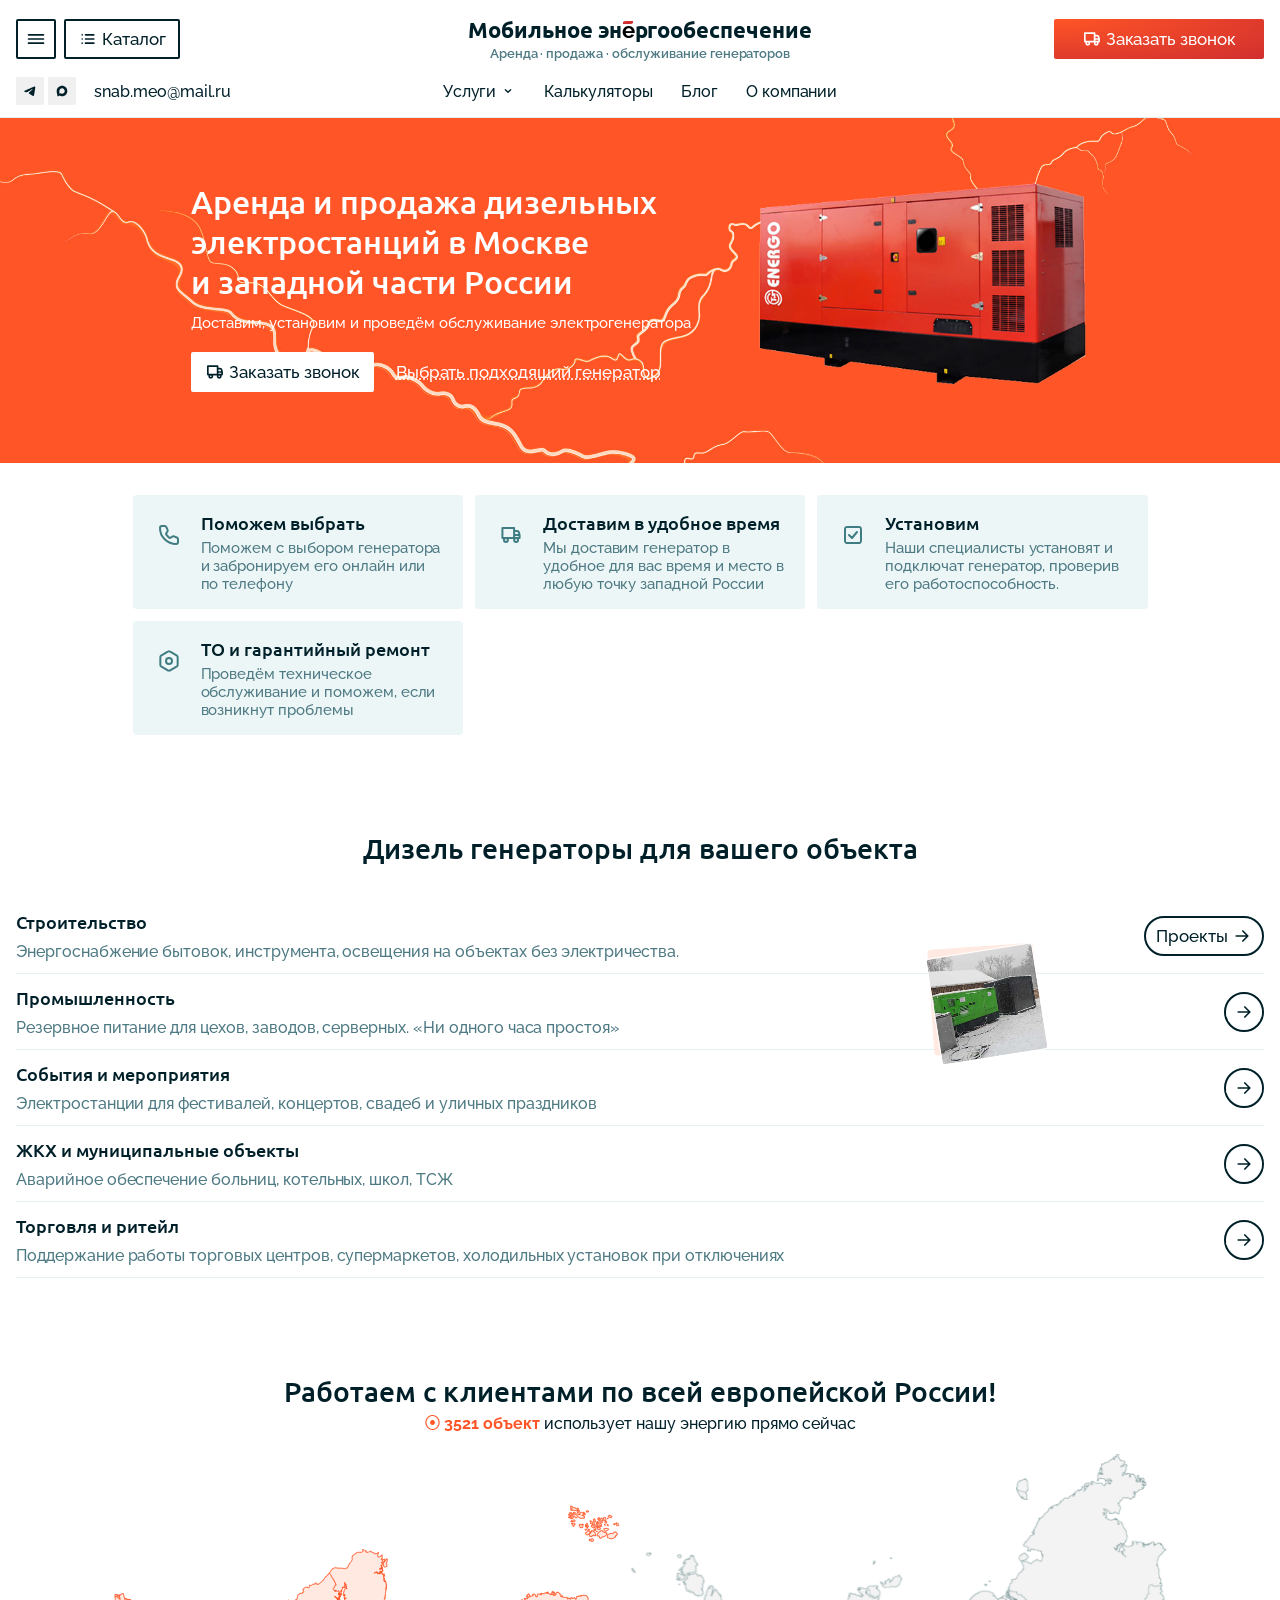
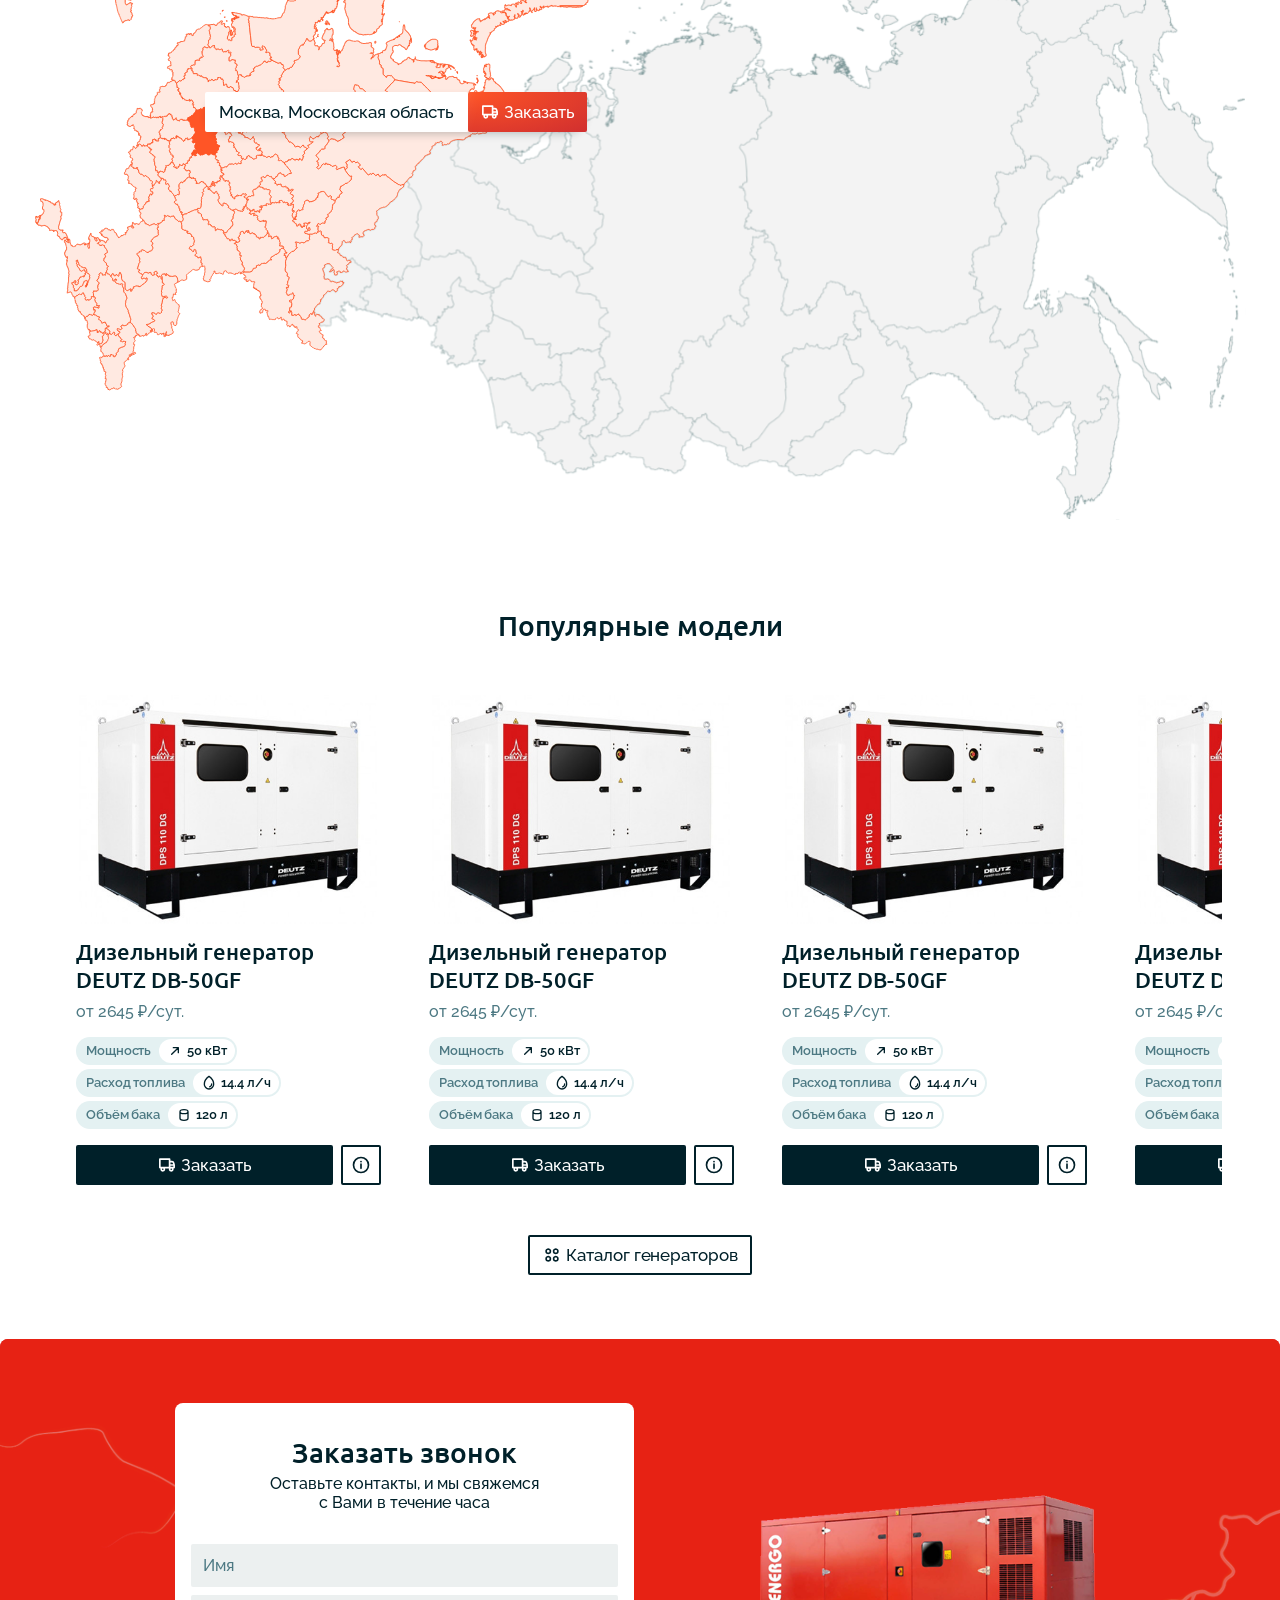
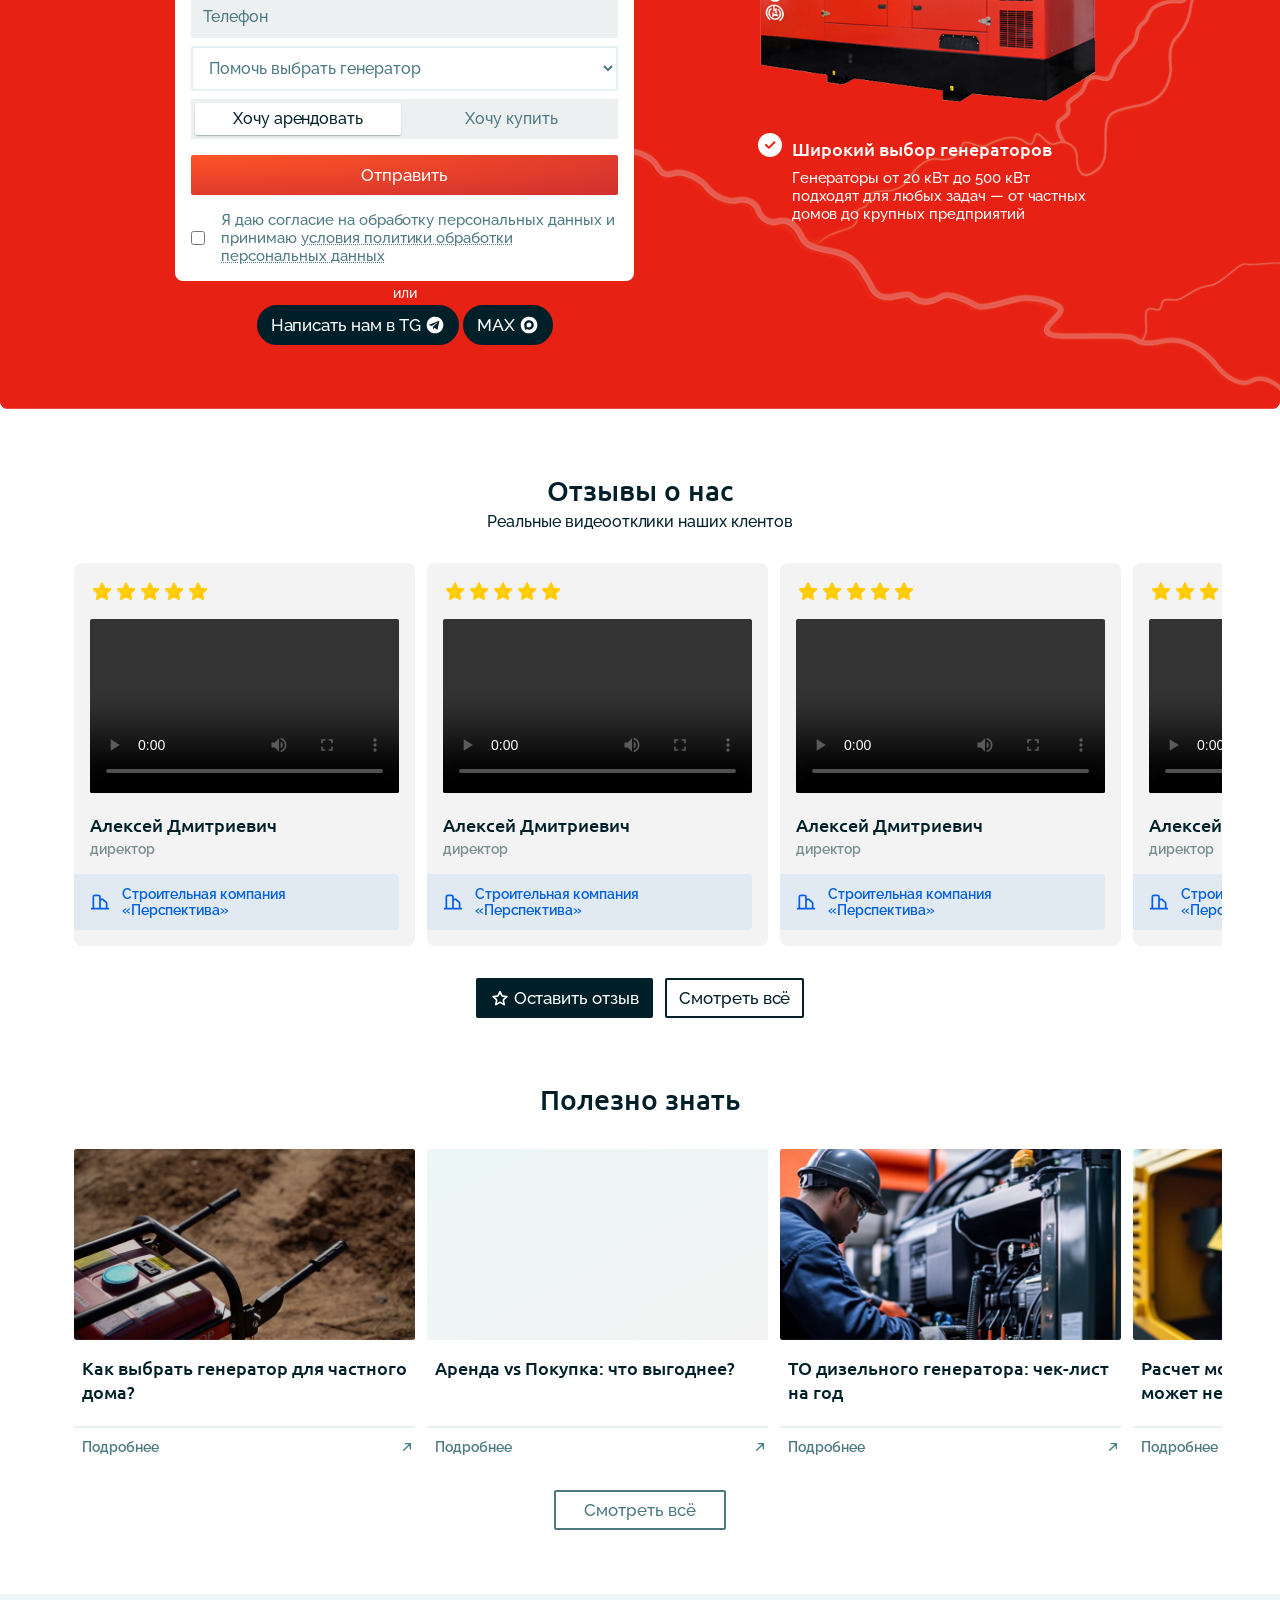
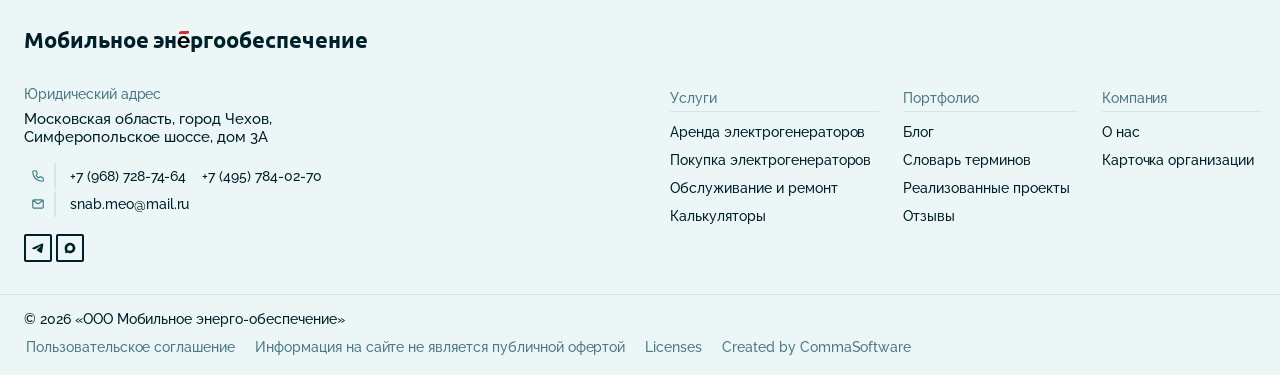
==== layout/index.html @ faaaee7b "Add: добавил блок предпросмотра блога" ====
<!doctype html>
<html lang="en">
  <head>
    <meta charset="UTF-8" />
    <meta name="viewport" content="width=device-width, initial-scale=1.0" />

    <link rel="stylesheet" href="assets/css/normalize.css" />
    <link rel="stylesheet" href="assets/css/root.css" />
    <link rel="stylesheet" href="assets/css/ui.css" />
    <link rel="stylesheet" href="assets/css/fonts.css" />

    <link rel="stylesheet" href="assets/css/shared/button.css" />
    <link rel="stylesheet" href="assets/css/shared/input.css" />
    <link rel="stylesheet" href="assets/css/shared/select.css" />
    <link rel="stylesheet" href="assets/css/shared/checkbox.css" />
    <link rel="stylesheet" href="assets/css/shared/radio.css" />
    <link rel="stylesheet" href="assets/css/shared/icons.css" />
    <link rel="stylesheet" href="assets/css/shared/logo.css" />
    <link rel="stylesheet" href="assets/css/shared/span.css" />
    <link rel="stylesheet" href="assets/css/shared/heading.css" />
    <link rel="stylesheet" href="assets/css/shared/characteristic.css" />

    <link rel="stylesheet" href="assets/css/entities/content-wrapper.css" />
    <link rel="stylesheet" href="assets/css/entities/heading-block.css" />
    <link rel="stylesheet" href="assets/css/entities/product-card.css" />
    <link rel="stylesheet" href="assets/css/entities/blog-card.css" />
    <link rel="stylesheet" href="assets/css/entities/buttons-block.css" />

    <link rel="stylesheet" href="assets/css/widgets/header.css" />
    <link rel="stylesheet" href="assets/css/widgets/footer.css" />
    <link rel="stylesheet" href="assets/css/widgets/hello-banner.css" />
    <link rel="stylesheet" href="assets/css/widgets/advantages.css" />
    <link rel="stylesheet" href="assets/css/widgets/cases.css" />
    <link rel="stylesheet" href="assets/css/widgets/map.css" />
    <link rel="stylesheet" href="assets/css/widgets/catalog-preview.css" />
    <link rel="stylesheet" href="assets/css/widgets/target-banner.css" />
    <link rel="stylesheet" href="assets/css/widgets/reviews.css" />

    <title>Мобильное электрообеспечение</title>
  </head>
  <body>
    <header class="header">
      <div class="content-wrapper header__content-block">
        <div class="header__contacts">
          <div class="header-contacts__line">
            <a
              href="tel:+7 (495) 784-02-70"
              class="button is-style-transparent is-size-m"
              >+7 (495) 784-02-70</a
            >
            <a
              href="tel:+7 (968) 728-74-64"
              class="button is-style-transparent is-size-m"
              >+7 (968) 728-74-64</a
            >
          </div>
          <span class="span is-size-xs is-hilight">8:00-19:00 МСК</span>
        </div>
        <div class="header__logo">
          <a href="#!" class="logo-full">
            <span class="logo-full__name"
              >Мобильное эн<mark>е</mark>ргообеспечение</span
            >
            <span class="logo-full__description"
              >Аренда · продажа · обслуживание генераторов</span
            >
          </a>
        </div>
        <div class="header__actions">
          <div
            class="header__menu-button button is-aspect-ratio-1b1 is-style-bordered"
          >
            <span class="icon" data-type="hamburger"></span>
          </div>
          <a href="#!" class="button is-style-bordered header__catalog-button">
            <span class="icon" data-type="list-unordered"></span>
            Каталог
          </a>
          <a
            href="#!"
            class="button is-style-accent is-wide header__target-button"
          >
            <span class="icon" data-type="truck"></span>
            Заказать звонок
          </a>
        </div>
        <div class="header__social">
          <a
            href="#!"
            target="_blank"
            class="button is-style-secondary is-size-m is-aspect-ratio-1b1"
            ><span class="icon" data-type="telegramm"></span
          ></a>
          <a
            href="#!"
            target="_blank"
            class="button is-style-secondary is-size-m is-aspect-ratio-1b1"
            ><span class="icon" data-type="max"></span
          ></a>
          <a
            href="mailto:snab.meo@mail.ru"
            class="button is-style-transparent is-size-m"
            >snab.meo@mail.ru</a
          >
        </div>
        <nav class="header__nav">
          <ul>
            <li>
              <a href="#!">Услуги</a>
              <ul>
                <li><a href="#!">Аренда электрогенераторов</a></li>
                <li><a href="#!">Покупка электрогенераторов</a></li>
                <li><a href="#!">Обслуживание и ремонт</a></li>
              </ul>
            </li>
            <li><a href="#!">Калькуляторы</a></li>
            <li><a href="#!">Блог</a></li>
            <li><a href="#!">О компании</a></li>
          </ul>
        </nav>
      </div>
    </header>
    <section id="hello-banner" class="hello-banner">
      <div class="content-wrapper">
        <div class="hello-banner__description">
          <h2 class="heading is-size-h1 is-white">
            Аренда и продажа дизельных электростанций в Москве <br />и западной
            части России
          </h2>
          <p class="span is-size-s">
            Доставим, установим и проведём обслуживание электрогенератора
          </p>
          <div class="hello-banner-description__actions">
            <a href="#!" class="button is-style-primary is-size-l"
              ><span class="icon" data-type="truck"></span>Заказать звонок</a
            >
            <a href="#!" class="button is-style-transparent is-size-l"
              >Выбрать подходящий генератор</a
            >
          </div>
        </div>
        <img
          class="hello-banner__cover"
          src="assets/images/examples/generator-1.png"
          alt="Генератор"
        />
      </div>
    </section>
    <section id="advantages" class="advantages">
      <div class="content-wrapper">
        <div class="advantages__item">
          <div class="advantages-item__cover">
            <span class="icon is-color-hilight" data-type="phone"></span>
          </div>
          <div class="advantages-item__description">
            <h3 class="heading is-size-h4">Поможем выбрать</h3>
            <p class="span is-size-s is-hilight">
              Поможем с выбором генератора и забронируем его онлайн или по
              телефону
            </p>
          </div>
        </div>
        <div class="advantages__item">
          <div class="advantages-item__cover">
            <span class="icon is-color-hilight" data-type="truck"></span>
          </div>
          <div class="advantages-item__description">
            <h3 class="heading is-size-h4">Доставим в удобное время</h3>
            <p class="span is-size-s is-hilight">
              Мы доставим генератор в удобное для вас время и место в любую
              точку западной России
            </p>
          </div>
        </div>
        <div class="advantages__item">
          <div class="advantages-item__cover">
            <span
              class="icon is-color-hilight"
              data-type="checkbox-checked"
            ></span>
          </div>
          <div class="advantages-item__description">
            <h3 class="heading is-size-h4">Установим</h3>
            <p class="span is-size-s is-hilight">
              Наши специалисты установят и подключат генератор, проверив его
              работоспособность.
            </p>
          </div>
        </div>
        <div class="advantages__item">
          <div class="advantages-item__cover">
            <span class="icon is-color-hilight" data-type="cog"></span>
          </div>
          <div class="advantages-item__description">
            <h3 class="heading is-size-h4">ТО и гарантийный ремонт</h3>
            <p class="span is-size-s is-hilight">
              Проведём техническое обслуживание и поможем, если возникнут
              проблемы
            </p>
          </div>
        </div>
      </div>
    </section>
    <section id="cases" class="cases">
      <div class="content-wrapper">
        <div class="heading-block">
          <h2 class="heading is-size-h2">
            Дизель генераторы для вашего объекта
          </h2>
        </div>
        <div
          class="cases-block"
          data-image="assets/images/examples/example-case.png"
        >
          <img
            class="cases-block__cover"
            src="assets/images/examples/example-case.png"
            alt="Кейсы и портфолио"
          />
          <a href="#!" class="cases-block__item">
            <h3 class="cases-block-item__heading heading is-size-h4">
              Строительство
            </h3>
            <p class="cases-block-item__description span is-hilight">
              Энергоснабжение бытовок, инструмента, освещения на объектах без
              электричества.
            </p>
            <div class="cases-block-item__action">
              <div class="button is-size-l is-style-bordered is-rounded">
                Проекты<span class="icon" data-type="arrow-right-md"></span>
              </div>
            </div>
          </a>
          <a href="#!" class="cases-block__item">
            <h3 class="cases-block-item__heading heading is-size-h4">
              Промышленность
            </h3>
            <p class="cases-block-item__description span is-hilight">
              Резервное питание для цехов, заводов, серверных. «Ни одного часа
              простоя»
            </p>
            <div class="cases-block-item__action">
              <div class="button is-size-l is-style-bordered is-rounded">
                Проекты<span class="icon" data-type="arrow-right-md"></span>
              </div>
            </div>
          </a>
          <a href="#!" class="cases-block__item">
            <h3 class="cases-block-item__heading heading is-size-h4">
              События и мероприятия
            </h3>
            <p class="cases-block-item__description span is-hilight">
              Электростанции для фестивалей, концертов, свадеб и уличных
              праздников
            </p>
            <div class="cases-block-item__action">
              <div class="button is-size-l is-style-bordered is-rounded">
                Проекты<span class="icon" data-type="arrow-right-md"></span>
              </div>
            </div>
          </a>
          <a href="#!" class="cases-block__item">
            <h3 class="cases-block-item__heading heading is-size-h4">
              ЖКХ и муниципальные объекты
            </h3>
            <p class="cases-block-item__description span is-hilight">
              Аварийное обеспечение больниц, котельных, школ, ТСЖ
            </p>
            <div class="cases-block-item__action">
              <div class="button is-size-l is-style-bordered is-rounded">
                Проекты<span class="icon" data-type="arrow-right-md"></span>
              </div>
            </div>
          </a>
          <a href="#!" class="cases-block__item">
            <h3 class="cases-block-item__heading heading is-size-h4">
              Торговля и ритейл
            </h3>
            <p class="cases-block-item__description span is-hilight">
              Поддержание работы торговых центров, супермаркетов, холодильных
              установок при отключениях
            </p>
            <div class="cases-block-item__action">
              <div class="button is-size-l is-style-bordered is-rounded">
                Проекты<span class="icon" data-type="arrow-right-md"></span>
              </div>
            </div>
          </a>
        </div>
      </div>
    </section>
    <section id="map_block" class="map-block">
      <div class="content-wrapper">
        <div class="heading-block">
          <h2 class="heading is-size-h2">
            Работаем с клиентами по всей европейской России!
          </h2>
          <span class="span is-size-m"
            ><mark class="map-block__heading-mark">3521 объект</mark> использует
            нашу энергию прямо сейчас</span
          >
        </div>
        <div class="map">
          <svg
            class="map-svg"
            viewBox="0 0 3000 1700"
            fill="none"
            xmlns="http://www.w3.org/2000/svg"
            xmlns:xlink="http://www.w3.org/1999/xlink"
          >
            <rect
              x="715.431"
              y="50.5293"
              width="2239"
              height="1599"
              fill="url(#pattern0_595_3890)"
            />
            <path
              data-title="Республика Адыгея"
              d="M167.87 1046.2V1047.56L168.551 1048.24H169.232L169.913 1049.61V1053.01L170.594 1054.37V1056.42L171.275 1057.78L171.957 1058.46H173.319L174.681 1059.14L175.362 1060.5L177.405 1062.55V1063.91L176.724 1065.27V1067.31L177.405 1068V1070.04L176.724 1071.4V1072.08L176.043 1072.76V1074.13L175.362 1074.81L174.681 1076.17L174 1077.53L173.319 1079.57V1080.94L172.638 1082.3L170.594 1082.98L167.87 1089.11L170.594 1087.07L171.275 1084.34L172.638 1083.66V1084.34L171.957 1085.02L168.551 1091.83H167.87L166.508 1090.47V1088.43L167.87 1087.07L169.232 1086.38V1085.7L169.913 1084.34V1082.98L171.275 1080.26V1076.85L169.913 1075.49H169.232L168.551 1076.17H167.87L166.508 1076.85L165.827 1077.53H164.464L163.783 1078.21L163.102 1079.57V1081.62L161.74 1082.98L161.059 1085.02V1086.38L159.697 1088.43L159.016 1089.11L157.653 1089.79H155.61L154.248 1090.47L153.567 1091.15L152.886 1092.51L152.205 1093.88L150.842 1095.24L149.48 1097.96L148.799 1098.64H147.437L146.756 1100.01L146.075 1100.69H143.35L141.988 1101.37L140.626 1100.69H139.945V1095.24L138.583 1093.88L137.902 1092.51V1089.79L138.583 1089.11L137.902 1088.43V1087.07L136.539 1086.38L135.177 1085.02L133.815 1082.3L134.496 1080.26L135.177 1080.94L136.539 1081.62L137.22 1080.26V1079.57H138.583L139.945 1080.26L140.626 1079.57L139.945 1078.21L140.626 1077.53V1076.85L141.307 1075.49L141.988 1076.17H143.35L144.031 1076.85V1079.57L142.669 1082.3L141.988 1082.98L142.669 1084.34V1085.02L144.031 1085.7H146.756L147.437 1085.02L148.118 1083.66L149.48 1082.98L150.161 1082.3V1081.62L148.799 1080.26V1079.57L150.161 1078.21V1077.53H149.48L148.799 1076.85V1074.13H149.48L150.842 1073.44L151.524 1072.76L154.248 1067.31H154.929L156.291 1066.63L156.972 1067.31H157.653L158.335 1066.63V1065.95L159.016 1065.27H159.697L160.378 1065.95H161.059L162.421 1066.63H163.783V1065.95H163.102V1063.23H165.146L165.827 1061.87H166.508V1061.18L165.827 1060.5V1059.14L165.146 1058.46L165.827 1057.78L166.508 1058.46H167.189L167.87 1057.78V1057.1L166.508 1054.37H165.827L165.146 1053.69V1050.29H163.102L161.74 1050.97L161.059 1051.65L159.697 1052.33L158.335 1053.69H157.653L156.291 1053.01L155.61 1052.33H154.929L153.567 1051.65L152.886 1050.29V1048.92L151.524 1047.56V1046.88L150.842 1046.2L150.161 1044.84L149.48 1043.48L148.799 1042.79H148.118L146.756 1040.07V1037.35L145.394 1035.98V1033.94L146.075 1032.58V1031.22L145.394 1030.53L144.713 1029.85V1027.81L145.394 1027.13H146.075L146.756 1026.45H148.118V1029.85H148.799L150.161 1031.22V1033.26L150.842 1034.62V1035.98L151.524 1038.03L152.886 1038.71L156.291 1042.11L157.653 1042.79H158.335L162.421 1044.84H166.508L167.87 1045.52L167.87 1046.2Z"
              class="map__abled"
            />
            <path
              data-title="Костромская область"
              d="M699.76 759.41L692.268 766.221L694.311 769.627L692.268 771.67L691.587 773.032H690.906L689.543 775.756L690.224 777.8L691.587 777.119V778.481L690.224 779.162V781.205L689.543 783.248L688.862 784.611L688.181 786.654L686.819 787.335V786.654L685.457 785.973L684.776 785.292L684.095 783.93L682.732 782.567H682.051V784.611H680.689L680.008 786.654L677.284 785.973L676.605 784.611H672.519L671.156 787.335L669.113 785.973L668.432 784.611H667.07L665.027 783.248V782.567L662.302 783.248L660.94 783.93L660.259 785.973L658.897 786.654L657.534 785.973L655.491 785.292V787.335H653.448L652.767 789.378L651.405 790.06V790.741H650.042L649.361 790.06L647.318 790.741L645.956 792.103V793.465L643.231 792.103L642.55 790.741H641.188L639.826 789.378L638.466 788.016L637.104 786.654L636.423 787.335L635.742 786.654H634.38L633.018 788.016H631.656L630.293 786.654L630.974 785.973V784.611L631.656 782.567V781.205L630.293 780.524L629.612 779.843V778.481L628.931 777.119L629.612 776.437L628.25 774.394L626.888 773.713H626.207L624.163 771.67H622.801L621.439 773.713L619.396 775.756L618.715 777.119H618.034L617.352 777.8L616.671 777.119L615.99 779.162L613.947 778.481L612.585 780.524H611.904L609.86 777.8H606.455L603.73 779.843H601.69L599.647 777.8H598.284L596.241 776.437L594.879 777.119L593.517 775.075H592.836L590.111 770.989L591.473 769.626V766.221L590.111 765.54L589.43 764.178L587.387 763.497H584.662L583.3 764.178L588.068 758.729L588.749 758.048H587.387L585.344 758.729L584.662 760.091L583.3 762.134L581.257 762.815H579.895L577.851 760.772L577.17 759.41V756.004H579.895L580.576 755.323V753.961L581.938 753.28L583.3 751.918L584.662 751.237L583.981 748.512L581.938 749.193L580.576 748.512L579.214 747.15V745.788L577.17 745.107L575.808 745.788L573.765 744.426V743.064L572.403 742.383V739.658L571.721 738.296L573.084 736.934L571.721 734.209L570.359 732.166V730.123H569.678L566.954 734.209L564.913 736.253L562.87 736.934L561.508 735.571L560.146 734.89L558.102 733.528L555.378 732.166V730.804L554.016 732.166H551.972L551.291 730.804L549.929 732.166V728.76L547.205 727.398V726.036L545.842 726.717L545.161 725.355L544.48 724.674H543.118L542.437 723.993L543.118 723.312V721.268L544.48 720.587V719.225L545.161 719.906L547.205 717.182L548.567 717.863L549.929 715.82L551.291 717.182L552.654 715.82V717.182L554.016 716.501V718.544L555.378 717.863L556.059 715.82L556.74 714.457L558.102 713.776L560.827 713.095L562.189 711.052L562.87 709.009L566.957 710.371L568.319 709.009L569 707.646L569.681 706.965L571.724 707.646H573.768L575.13 705.603L576.492 706.284H578.535V705.603H580.579L581.941 706.965H584.665V704.922L585.346 702.879L586.708 701.516L587.39 700.154V698.111H588.752V698.792H589.433V697.43L590.114 698.111L591.476 697.43H592.838L593.52 698.792L596.925 697.43L597.606 694.024H598.968L600.328 693.343V694.706L602.371 692.662L601.69 691.981L602.371 691.3L603.733 690.619L604.414 691.3L605.095 690.619H606.458L605.095 693.343L607.139 692.662L607.82 693.343H609.863L611.225 694.024H611.906L613.95 694.705L615.312 696.068L615.993 697.43V698.111H616.674L617.355 698.792V698.111H618.717L618.036 698.792L619.399 699.473L620.761 698.111L623.485 696.749L622.804 695.387V693.343H623.485L628.934 690.619V691.981L629.615 692.662V693.343L628.253 694.024L626.891 698.111V698.792H628.934L630.296 700.154L632.339 701.516L631.658 703.56L630.296 704.922L630.977 706.284L629.615 709.69L630.977 710.371L632.339 709.009V710.371L635.064 711.733L635.745 711.052L637.785 711.733L637.104 714.457H638.467L637.785 715.82H638.467L639.829 714.457H640.51L641.191 715.138L643.234 715.82L641.872 717.182L641.191 718.544H639.829V719.906L641.872 720.587L642.553 719.225L645.959 720.587V721.268L644.596 722.631L645.959 723.993L646.64 726.036L648.002 727.398L649.364 728.079L648.002 729.442L649.364 731.485L648.683 732.166L652.089 735.571L652.77 736.934L654.132 738.296L655.494 740.339L656.856 743.064L660.262 742.383L662.986 745.107H664.348L666.392 747.831L667.754 749.875L668.435 750.556H669.797V752.599L671.84 754.642L677.286 752.599L677.968 753.961L680.011 753.28L683.416 756.005L686.141 753.961L686.822 752.599L690.227 749.875L692.952 753.28L692.271 753.961L693.633 755.323L694.314 754.642L694.995 755.323L695.676 754.642L699.763 759.41H699.76Z"
              class="map__abled"
            />
            <path
              data-title="Республика Марий Эл"
              d="M660.94 863.65L659.578 866.374L660.259 867.737L661.621 869.099H662.983L665.027 869.78L666.389 870.461V871.823L667.07 872.504V873.867L666.389 874.548L665.708 876.591L664.346 877.272L663.665 877.953H662.983L663.665 879.315L665.027 880.678V882.04H665.708L667.07 883.402V884.764L666.389 885.445V886.807L665.708 887.489L664.346 888.17L662.983 889.532L661.621 890.213L660.94 891.575V892.256L661.621 893.619V894.981L660.94 895.662L660.259 894.981H658.897L658.216 894.3L657.535 894.981L656.172 895.662H654.81V894.3L655.491 893.619L654.129 894.3L653.448 893.619H652.086V891.575H654.129V889.532L653.448 888.851H652.767L651.405 888.17H650.724L649.361 888.851L648.68 889.532H647.999L647.318 888.851V888.17L646.637 887.489H644.594L643.913 888.17V888.851H643.232L642.55 888.17H641.869V887.489L641.188 886.126L640.507 885.445L639.829 884.083L638.467 883.402H635.742L635.061 884.083H633.018L632.337 886.126L634.38 886.807L635.061 888.17L633.699 888.851H632.337L631.656 889.532H630.974L630.293 888.851V888.17H628.931L628.25 888.851H626.888L625.526 889.532H624.845V888.17L624.164 887.489H623.482L622.12 888.851L620.758 889.532H619.396L618.715 888.851H614.628L613.266 891.575L612.585 890.894V889.532L611.904 888.17V886.807L611.223 885.445V884.083L610.542 882.721V879.315L611.223 877.953L613.266 875.91V873.867L611.904 872.504L611.223 871.142L609.179 869.099V867.055L608.498 866.374V865.693L609.86 864.331V862.288L611.223 860.926V860.245L609.86 858.882L609.179 858.198H608.498L607.817 856.836L607.136 857.517H605.093L603.73 856.836L602.371 856.155H599.647L598.966 855.474L597.603 856.155H595.56L594.879 855.474H594.198L593.517 854.112L594.198 853.431V852.75L593.517 852.068H590.792L589.43 851.387H586.706L585.344 850.706L584.662 850.025L583.3 850.706L583.981 849.344V848.663L584.662 847.301L586.025 845.939H586.706L587.387 845.258V843.895L586.706 843.214V842.533L586.025 841.171V839.809L587.387 838.446H590.111L591.474 837.084V834.36L590.792 832.998V831.635L589.43 830.954L588.749 830.273V828.911L590.111 827.549H591.474L592.836 826.187H595.56L596.241 826.868L596.922 828.23H598.966L599.647 826.868L600.328 826.187L601.009 824.824L602.371 823.462L603.052 822.781H605.777L607.82 824.143L609.182 825.505L610.544 826.187H611.225L612.588 825.505H613.95L615.312 828.23V829.592L615.993 830.273L617.355 830.954L618.717 830.273H619.399L620.08 830.954L619.399 832.317V832.998L620.08 833.679L620.761 835.041L622.123 835.722L622.804 836.403L624.166 838.446L623.485 840.49L622.123 841.171L622.804 842.533H624.847L626.21 843.895L627.572 844.576V846.62H628.253L629.615 844.576H633.702L635.064 843.895H637.104L637.786 844.576V845.258L637.104 845.939L637.786 847.301V848.663L640.51 850.025L642.553 850.706L643.915 849.344L645.278 850.025L648.002 848.663L649.364 850.025L648.683 851.387L650.045 852.75H650.726L651.407 852.068H652.77L653.451 852.75L652.77 854.112L653.451 854.793H655.494L656.856 856.155V857.517H654.813V858.198L654.132 859.561H654.813L655.494 860.923H656.856L657.537 860.242V859.561L658.9 858.88H660.943V858.198L661.624 856.836L662.305 856.155L663.667 855.474L664.348 856.155H665.029L665.711 856.836H666.392V858.198L665.711 858.88V859.561H663.667L662.986 860.923L661.624 862.285L660.943 863.647L660.94 863.65Z"
              class="map__abled"
            />
            <path
              data-title="Краснодарский край"
              d="M192.388 972.647V973.328H191.707V972.647H192.388ZM197.837 973.328V974.69H198.518V975.371H199.199V976.052H199.88L200.561 976.734L199.88 978.096L200.561 978.777L201.242 980.139H201.923L202.605 981.501L203.286 982.182L202.605 982.863H201.242L199.88 984.226H198.518L197.837 984.907L196.475 985.588L195.794 986.269L196.475 986.95L197.837 986.269H198.518V986.95L199.88 988.993L200.561 989.674L201.242 991.037H206.01V990.356L207.372 989.674H208.053L208.734 990.356L210.097 991.037H211.459L212.821 991.718V994.442L213.502 995.123L214.183 996.485L215.545 997.848L216.227 999.21L216.908 999.891L217.589 1001.25L218.27 1001.93L218.951 1003.3L219.632 1005.34V1008.75L218.27 1009.43L217.589 1010.11L213.502 1012.15V1013.51L214.183 1014.88L214.864 1015.56L215.545 1016.92V1018.28H214.864V1018.96L214.183 1020.32V1021.01L213.502 1022.37H212.14L211.459 1023.05V1025.77L210.778 1027.14L212.821 1029.18V1030.54L214.864 1032.59L216.908 1033.27L217.589 1035.31V1038.72L218.27 1039.4L222.356 1041.44V1042.12L221.675 1042.8L220.994 1043.48L219.632 1044.17L218.951 1045.53V1046.21L219.632 1047.57V1050.3L218.27 1051.66L217.589 1055.06L216.227 1055.74L215.545 1056.43L214.864 1057.79L215.545 1058.47V1059.83L214.864 1061.19V1063.24H213.502L212.14 1061.87H211.459L210.097 1063.24H208.053L207.372 1062.56V1059.83L206.691 1059.15L205.329 1057.79L203.967 1057.11L202.604 1057.79H201.923L201.242 1059.83L199.88 1060.51V1061.87L200.561 1062.56V1063.92L199.199 1065.28V1068.68L197.156 1072.77L194.431 1074.81L195.112 1076.18L196.475 1078.22L198.518 1080.26L199.88 1080.94V1083.67L198.518 1084.35L197.837 1085.71L197.156 1087.07V1089.12L196.475 1091.84V1093.2L197.156 1094.57L197.837 1095.93V1097.97L197.156 1099.33L195.112 1101.38H191.707L189.664 1102.06L186.939 1100.7L185.577 1104.78L186.258 1107.51V1110.91L186.939 1115L186.258 1115.68L184.896 1115L184.215 1114.32H181.49L180.809 1115L181.49 1117.04V1118.41L180.809 1119.77L180.128 1120.45L178.766 1121.13L178.085 1121.81L176.723 1122.49L174.679 1123.18H173.317V1121.81H171.955L170.593 1122.49L169.231 1123.18H167.868L167.187 1121.81L165.825 1120.45V1119.09L167.187 1117.73V1116.36L165.825 1115L165.144 1113.64L165.825 1112.96L165.144 1111.6L163.782 1110.92L163.101 1109.55V1108.19L161.738 1105.47H160.376L159.695 1106.15L159.014 1107.51L158.336 1108.19L157.655 1109.55H156.292L155.611 1110.24L154.93 1109.55L154.249 1108.87L152.887 1108.19L151.525 1109.55H150.163L148.119 1111.6H146.076L144.714 1113.64L143.352 1115L141.989 1115.68L140.627 1117.05V1115H139.265V1114.32L138.584 1115H137.903V1114.32H137.222V1112.96H136.541V1110.92L135.859 1110.24L135.178 1109.55V1108.87H134.497V1107.51L133.816 1106.83V1105.47H133.135V1104.79H132.454V1104.11H131.773L131.092 1103.42H130.411V1102.74H129.73V1103.42L129.048 1104.11H127.005L126.324 1104.79H124.962V1105.47H124.281L123.6 1106.15V1104.79H122.919V1102.74H123.6V1101.38H124.281V1095.25H123.6V1093.89H124.281V1092.53H124.962V1090.48H124.281V1089.8V1088.44H124.962V1082.31H125.643V1078.9H126.324V1067.33H127.005V1064.6V1063.92H126.324L127.005 1063.24V1062.56H127.686V1060.51H127.005V1058.47H126.324V1056.43H127.005V1053.7H127.686V1053.02L127.005 1052.34V1050.98H126.324V1048.94H125.643V1046.21H124.962V1044.85H124.281V1042.81H123.6V1042.12H122.919V1040.76H122.237V1040.08V1037.35H121.559V1036.67H120.878V1035.99H121.559V1033.27H122.24V1029.18H123.602V1027.82H122.921V1028.5H122.24V1027.14H121.559V1026.46L122.24 1025.78V1023.73H123.602V1018.96V1018.28H122.921V1018.96H122.24V1020.33H120.878V1019.65H120.197V1018.96H119.516V1016.92H118.835V1016.24H118.154V1014.88H117.473V1012.83H116.791V1012.15V1010.79H117.473V1010.11H116.791V1009.43H117.473V1008.75L116.791 1008.07H117.473H118.154V1006.02H118.835V1004.66H119.516V1002.62H120.197H120.878V1001.94H121.559V995.123L120.878 994.442V992.399L120.197 991.718V989.674H119.516V986.95H118.835V985.588H118.154V984.907H117.473V984.225H116.791V982.182H116.11V980.139H116.791V979.458H117.473V978.096H118.154V978.777H117.473H118.835V979.458H119.516V980.82H120.197V981.501H121.559V980.82V982.182H122.921V983.544H124.965V984.225H125.646V984.907H127.008V984.225H127.689V983.544H127.008V982.182H126.327L125.646 981.501H124.965V980.82H124.284V980.139H123.602L124.284 979.458V978.777H124.965V977.414V978.096H125.646L124.965 978.777H125.646V979.458H127.008V978.777H126.327V976.052H125.646V976.733H123.602H124.284H121.559L120.878 976.052H122.921V976.733H125.646V976.052H127.689V976.733H129.051V978.777H129.732V984.907H130.413V986.95H131.095V988.312L131.776 988.993V989.674H132.457V991.036V990.355L133.138 991.036V991.718H133.819V992.399H134.5V991.718H135.181V993.08H135.862V993.761H137.224L137.906 994.442H139.949L140.63 993.761H141.311V993.08H142.673H141.992V992.399H142.673L143.354 991.718H144.035V991.036L145.398 989.674H146.079V988.993H146.76V988.312H149.484V988.993H150.846V989.674H153.571V990.355H154.933V989.674H156.292V988.993H157.655V988.312H159.017V987.631H160.379V986.95H161.06V986.269H162.422V985.588H165.147V986.269H166.509V986.95H167.19V988.993H166.509V988.312H165.147V989.674H164.466V988.993V990.355H167.19L167.19 988.993H169.233V988.312H169.914V987.631H171.958L172.639 988.312V987.631H173.32V986.95H174.001V986.269H175.363V985.588H176.044V986.269H175.363H174.682L174.001 986.95V987.631H173.32L173.32 988.312V988.993V991.036H172.639V995.804L173.32 996.485H174.001V997.166H174.682V998.529H175.363V997.847H176.044V997.166H176.725V993.761H176.044V986.269H176.725V982.863H177.407V977.414H176.725V976.733L176.044 976.052V975.371H175.363V976.733V976.052L174.682 976.733V971.966H175.363V970.603H176.044V969.241H176.725V967.879H177.407V966.517H178.088V965.155H178.769V963.792H179.45V962.43H180.131V961.749V965.836H180.812V967.198H181.493V967.879L182.174 968.56V969.241H182.855V969.922H184.899V970.603H186.942V971.285H187.623V971.966H188.304V972.647H190.347H189.666V974.009H188.985V976.052H189.666V977.414H190.347V978.777L191.029 979.458V980.139H192.388L193.069 980.82H192.388H194.431V979.458H195.112V978.777H194.431V976.733H193.75V975.371H193.069V974.69H192.388L191.707 975.371V974.69H192.388L193.069 974.009H193.75V973.328H195.112V972.647H197.156V973.328L197.837 973.328ZM167.869 1045.53L166.507 1044.85H162.42L159.696 1043.48L158.336 1042.8H157.655L156.293 1042.12L152.887 1038.72L151.525 1038.04L150.844 1035.99V1034.63L150.163 1033.27V1031.22L148.801 1029.86H148.12V1026.46H146.758L146.076 1027.14H145.395L144.714 1027.82V1029.86L146.076 1031.22V1032.59L145.395 1033.95V1035.99L146.076 1036.67L146.757 1037.35V1040.08L148.12 1042.8H148.801L149.482 1043.48L150.163 1044.85L150.844 1046.21L151.525 1046.89V1047.57L152.887 1048.93V1050.3L153.569 1051.66L154.931 1052.34H155.612L156.293 1053.02L157.655 1053.7H158.336L159.698 1052.34L161.061 1051.66L161.742 1050.98L163.104 1050.3H165.147V1053.7L165.828 1054.38H166.509L167.872 1057.11V1057.79L167.191 1058.47H166.509L165.828 1057.79L165.147 1058.47L165.828 1059.15V1060.51L166.509 1061.19V1061.87H165.828L165.147 1063.24H163.104V1065.96H163.785V1066.64H162.423L161.061 1065.96H160.38L159.698 1065.28H159.017L158.336 1065.96V1066.64L157.655 1067.32H156.974L156.293 1066.64L154.931 1067.32H154.25L151.525 1072.77L150.844 1073.45L149.482 1074.13H148.801V1076.86L149.482 1077.54H150.163V1078.22L148.801 1079.58V1080.26L150.163 1081.63V1082.31L149.482 1082.99L148.12 1083.67L147.439 1085.03L146.758 1085.71H144.033L142.671 1085.03V1084.35L141.99 1082.99L142.671 1082.31L144.033 1079.58V1076.86L143.352 1076.18H141.99L141.309 1075.5L140.628 1076.86V1077.54L139.947 1078.22L140.628 1079.58L139.947 1080.26L138.584 1079.58H137.222V1080.26L136.541 1081.63L135.179 1080.95L134.498 1080.26L133.817 1082.31L135.179 1085.03L136.541 1086.39L137.903 1087.08V1088.44L138.584 1089.12L137.903 1089.8V1092.52L138.584 1093.89L139.947 1095.25V1100.7H140.628L141.99 1101.38L143.352 1100.7H146.076L146.757 1100.02L147.439 1098.65H148.801L149.482 1097.97L150.163 1096.61L150.844 1095.25L152.206 1093.89L152.887 1092.52L153.569 1091.16L154.25 1090.48L155.612 1089.8H157.655L159.017 1089.12L159.698 1088.44L161.061 1086.39V1085.03L161.742 1082.99L163.104 1081.63V1079.58L163.785 1078.22L164.466 1077.54H165.828L166.509 1076.86L167.872 1076.18H168.553L169.234 1075.5H169.915L171.277 1076.86V1080.26L169.915 1082.99V1084.35L169.234 1085.71V1086.39L167.872 1087.08L166.509 1088.44V1090.48L167.872 1091.84H168.553L171.958 1085.03L172.639 1084.35V1083.67L171.277 1084.35L170.596 1087.08L167.872 1089.12L170.596 1082.99L172.639 1082.31L173.32 1080.95V1079.58L174.002 1077.54L175.364 1074.82L176.045 1074.13V1072.77L176.726 1072.09V1071.41L177.407 1070.05V1068L176.726 1067.32V1065.28L177.407 1063.92V1062.56L175.364 1060.51L174.683 1059.15L173.32 1058.47H171.958L171.277 1057.79L170.596 1056.43V1054.38L169.915 1053.02V1049.61L169.234 1048.25H168.553L167.872 1047.57V1045.53H167.869Z"
              class="map__abled"
            />
            <path
              data-title="Пермский край"
              d="M931.32 850.65L929.277 852.012L927.233 854.055L925.19 855.418L923.147 856.099L921.103 858.823L919.741 861.548L918.379 863.591L917.698 865.634L917.017 866.996V869.04L916.336 870.402V872.445L914.292 875.17L913.611 875.851L912.249 877.894L909.525 879.937L906.8 883.343L899.989 887.429L898.63 888.11L897.949 890.154L896.587 891.516L893.862 894.24L889.776 897.646L888.413 898.327L887.732 899.008L886.37 899.689L885.008 899.008H884.327L881.602 900.37H880.24L878.197 901.052L876.835 901.733L874.791 902.414L871.386 905.138L869.343 907.181L866.618 908.544V909.906L867.299 911.949V917.398L867.98 918.76V919.441L870.024 921.484L870.705 923.528V926.933L869.343 928.977L867.98 929.658V931.701L867.299 933.063V934.425H865.937L863.894 935.107L862.532 937.15L861.851 937.831L862.532 939.193V939.874L861.851 941.239L862.532 943.283L864.575 943.964L865.256 944.645V945.326L864.575 946.007L863.213 946.688L862.532 948.05V950.094L861.172 952.137L859.81 952.818H855.042L853.68 954.18L852.318 954.861H850.956L849.594 954.18L848.912 952.818H848.231L845.507 953.499H844.145L841.42 955.542H840.058L838.696 956.224L836.653 956.905L835.29 958.948L834.609 960.31L833.928 963.034L835.29 963.716V965.078L836.653 965.759V967.121L835.29 969.164L833.928 970.527H829.161L826.436 971.208L825.074 971.889H824.396V971.208L825.077 969.164L825.758 967.121L825.077 966.44L823.034 965.759L821.671 963.716L820.99 963.034H819.628L818.266 963.716L816.904 965.078H816.222L814.179 965.759L812.817 968.483L811.455 969.846L808.73 971.208L807.368 972.57L808.73 976.657L808.049 977.338H806.687L805.325 979.381L806.006 981.424L805.325 982.786H804.644L803.963 984.83H803.282V982.786L802.6 982.105L801.238 982.786L799.195 983.468H797.152L795.108 984.149L793.746 984.83L791.703 984.149L790.341 981.424L789.66 980.743L788.978 979.381H787.616L786.938 980.062H786.257L784.214 982.105V985.511L783.533 987.554V990.279L782.851 990.96L780.808 992.322L780.127 993.684L778.765 994.365L776.04 998.452L775.359 1000.5L771.273 1001.86H769.229L767.867 1003.22H765.824L764.462 1002.54H761.737L760.375 1001.18V998.452L761.056 995.727V995.046L760.375 993.003V990.96L761.056 989.597L760.375 987.554L759.013 986.192L756.289 986.873H754.926L752.883 985.511H751.521L750.843 984.149L751.524 982.105V977.338L752.205 975.294L751.524 974.613L749.48 973.251H748.118L746.756 972.57L742.669 973.251L740.626 972.57L739.264 968.483L738.583 967.121L736.539 967.802L734.496 966.44V963.716L733.134 961.672L733.815 958.948L733.134 957.586L732.453 956.905H731.091L729.728 957.586L727.685 958.948L725.642 959.629L724.28 960.31L724.961 958.267V957.586L725.642 956.224L726.323 955.542V954.861L725.642 954.18V948.05L726.323 946.688L727.685 946.007L727.004 945.326H725.642L724.28 944.645L722.917 946.007L722.236 945.326L722.917 943.964L723.599 942.602L724.961 941.92V939.877L726.323 938.515H727.004L728.366 939.196L729.047 939.877L730.41 940.558H731.091L733.134 939.877L735.177 937.834L736.539 937.153H738.583L739.945 937.834H742.669V936.472L741.307 935.109L741.988 933.747H743.35L744.032 933.066V931.704L744.713 930.342L745.394 929.661L746.075 928.298V927.617L744.713 926.936V925.574L746.756 924.212L747.437 923.531H749.48L750.161 921.487L749.48 920.125L750.161 919.444L749.48 918.082L748.799 917.401L749.48 916.039H750.843L752.886 913.995L753.567 912.633L755.61 911.271L756.972 910.59L757.654 909.227V908.546L758.335 907.184L759.697 905.822V904.46L760.378 902.417V898.33L761.059 896.968V893.562L761.74 892.2L762.421 891.519H763.783L765.146 890.157L765.827 888.794L766.508 887.432V886.07L767.87 881.984L769.232 880.621L769.913 878.578H771.276L771.957 876.535L773.319 875.172L774.681 875.854H776.724V872.448L780.13 866.999L780.811 866.318H782.854L783.535 864.956V863.594L782.854 862.913H781.492V861.55L780.811 860.869L780.13 859.507L779.449 858.142L778.087 857.461V856.099L778.768 854.737L780.811 848.607H782.854L784.214 847.926V847.245H784.895L786.938 845.882L788.981 845.201L793.068 841.115L795.111 842.477L796.473 841.115L797.836 840.433L800.56 837.709L801.922 837.028L803.284 835.666L803.966 834.304H804.647L806.009 832.26V828.174L806.69 826.811V824.768L805.328 824.087L803.284 826.13L795.792 817.276L793.749 814.552L792.387 812.508L791.706 811.146L791.025 809.103L793.749 807.741L794.43 807.06L795.111 805.016L796.473 803.654L794.43 800.248L796.473 798.886L792.387 791.394L801.922 785.264L802.603 784.583L807.371 791.394L812.82 788.67L816.906 792.756L820.99 790.713L828.482 798.205L823.034 802.292L829.163 809.103L832.569 805.697L846.872 822.043L852.321 818.638L853.683 820.681L858.448 817.276L864.578 823.406L870.708 820L874.794 826.13L879.562 822.724L882.286 820.681L884.33 822.724L887.054 820.681L887.735 822.043L889.097 820.681L889.779 822.724L891.822 824.768L893.184 826.811L895.906 827.492L897.949 828.854L901.354 832.26L907.484 837.028L913.614 841.114L918.382 843.839L919.744 845.201H921.787L923.15 846.563H925.874L927.236 845.201H932.682L932.001 847.244L931.32 850.65Z"
              class="map__abled"
            />
            <path
              data-title="Ставропольский край"
              d="M259.13 1102L260.492 1104.72L263.216 1107.45L263.898 1109.49L265.26 1112.9L265.941 1114.94L266.622 1115.62V1119.71L265.26 1121.75L264.579 1123.11V1124.48L263.898 1126.52V1128.56L263.216 1130.61V1133.33L263.898 1135.37L264.579 1138.1L265.26 1140.14L266.622 1142.19L267.984 1143.55L268.665 1145.59L270.027 1146.95V1147.63L269.346 1149L270.709 1151.72L271.39 1154.44L272.752 1157.85L273.433 1160.57L274.795 1163.98V1165.34L275.476 1166.7L276.157 1169.43L275.476 1171.47L274.795 1172.83V1176.92H273.433L272.071 1177.6H270.027L268.665 1179.65V1181.01L266.622 1183.05H265.26L263.898 1183.73H261.854L260.492 1184.41H258.449L257.768 1183.05H255.043L254.362 1183.73V1185.09H253.681L253 1185.78H252.319V1186.46L253 1187.82L255.043 1189.86V1191.22L253.681 1192.59L252.319 1193.27L251.638 1193.95H250.276L248.913 1192.59H246.87L246.189 1191.91H245.508L244.827 1191.22H244.146L243.465 1191.91V1193.27L244.827 1194.63V1196.67L245.508 1197.35H247.551L248.913 1198.04L249.594 1199.4V1201.44L248.913 1202.12H248.232L247.551 1202.8L246.87 1204.17L245.508 1205.53V1204.85H244.146L243.465 1205.53H242.783L242.102 1206.89V1207.57L241.421 1208.25H238.697L238.016 1206.89L235.972 1204.85V1204.17L238.016 1202.12L235.972 1200.08H234.61L233.929 1200.76L233.248 1202.12L232.57 1202.8L230.526 1204.85L229.164 1205.53L227.802 1204.85H225.759L225.078 1204.17V1200.08L225.759 1199.4L225.078 1198.04L224.397 1196.67L223.034 1194.63L221.672 1193.95L219.629 1192.59L216.904 1191.22V1189.86L217.586 1188.5L218.267 1187.82L220.31 1187.14H221.672L223.034 1186.46L224.397 1185.09H223.034L220.31 1185.78H218.948L217.586 1183.05V1181.01L216.223 1180.33L215.542 1179.65V1177.6L214.861 1176.24H211.456L208.731 1177.6L208.05 1178.28H206.007V1176.92L205.326 1176.24L204.645 1174.2L203.282 1172.15L201.92 1171.47L201.239 1170.79L199.877 1170.11H199.196L198.515 1169.43V1167.39L200.558 1165.34V1163.3L199.196 1162.62L198.515 1163.3H197.153L196.471 1161.94H195.793L193.069 1160.57V1159.89L192.388 1159.21L191.025 1158.53L190.344 1159.21L188.982 1158.53L188.301 1157.85L186.939 1157.17V1155.13L187.62 1153.08L188.301 1152.4L189.663 1151.72V1149L190.344 1146.95L189.663 1145.59H188.301V1146.95L187.62 1147.63L186.939 1146.95L186.258 1145.59V1142.19L185.577 1140.82H186.939L187.62 1138.78H188.982L191.025 1139.46H193.069L194.431 1140.82H197.155L197.836 1142.19L199.199 1141.5V1137.42L199.88 1136.74V1136.06L199.199 1135.37V1136.06L197.836 1137.42H197.155L196.474 1136.06L195.793 1135.37V1134.69L195.112 1136.06H193.75V1133.33L194.431 1132.65V1131.29L193.069 1129.93L191.707 1127.88L191.025 1126.52L189.663 1125.16V1123.11L188.982 1121.75L191.025 1117.67L189.663 1116.3L188.982 1114.94L188.301 1115.62L186.939 1114.94L186.258 1110.85V1107.45L185.577 1104.72L186.939 1100.64L189.663 1102L191.707 1101.32H195.112L197.155 1099.28L197.836 1097.91V1095.87L197.155 1094.51L196.474 1093.15V1091.78L197.155 1089.06V1087.02L198.518 1084.29L199.88 1083.61V1080.89L198.518 1080.2L196.474 1078.16L195.112 1076.12L194.431 1074.76L197.155 1072.71L199.199 1068.63V1065.22L200.561 1063.86V1062.5L199.88 1061.81V1060.45L201.242 1059.77L201.923 1057.73H202.604L203.966 1057.05L205.329 1057.73L207.372 1059.77V1062.5L208.053 1063.18H210.096L211.458 1061.81H212.14L213.502 1063.18H214.864V1061.13L215.545 1059.77V1058.41L214.864 1057.73L215.545 1056.37L216.226 1055.69L217.588 1055L218.951 1057.73L220.313 1059.77L220.994 1060.45L221.675 1059.77H223.718L224.399 1061.13L226.443 1063.18L229.167 1067.26L231.208 1069.31L231.889 1070.67L232.57 1071.35V1075.44L233.251 1076.12L234.613 1076.8L235.294 1075.44L235.975 1074.07H238.7V1072.03L240.062 1071.35L240.743 1072.03L242.105 1074.07V1074.76L240.743 1076.12L239.381 1077.48H238.7L238.019 1078.16V1078.84L240.743 1081.57L242.786 1082.93H244.148L246.192 1083.61H248.235L249.597 1084.97L250.959 1084.29H252.322L253.003 1083.61H255.727L256.408 1084.97V1085.65L255.727 1086.33V1087.7L256.408 1090.42L258.452 1093.83L259.133 1097.23V1102H259.13Z"
              class="map__abled"
            />
            <path
              data-title="Ненецкий АО"
              d="M1009.64 587.087H1008.28L1007.6 587.768H1006.92V587.087H1009.64ZM959.925 538.048L960.606 538.729H959.925V539.41H959.244V538.729H959.925V538.048ZM946.986 504.675V506.037L946.305 505.356H946.986V504.675ZM1032.8 582.32H1032.12V583.682H1031.44V584.363H1029.39V583.682V582.32H1032.8ZM949.029 501.269V500.588H949.71V501.269H949.029ZM995.338 548.265V547.584H996.019V548.265H995.338ZM950.391 501.269H951.072V502.631L950.391 503.312V503.993H949.71V501.95L949.71 501.269H950.391ZM1029.39 577.552V578.914H1028.71V579.595H1027.35H1026.67V578.233H1027.35V577.552H1028.71L1029.39 576.871V577.552ZM949.711 498.541H950.392V499.222H949.711V499.903V497.86V498.541ZM948.348 496.498V495.817H949.029V496.498H948.348ZM950.392 497.179V497.86H949.711V497.179H950.392ZM949.711 495.135V495.817H950.392V496.498H949.711V495.135ZM1006.24 551.666V552.348H1005.56V551.666H1006.24ZM1004.19 548.261V548.942H1004.87V549.623H1005.56V550.304V550.985H1004.87V550.304H1003.51L1002.83 549.623V548.942H1001.47V548.261H1000.11V547.579H999.425V546.898H998.744V547.579H997.382V546.898H996.701V547.579H996.02V546.898H999.425H1000.11H1002.83V547.579H1003.51L1004.19 548.261ZM921.104 454.271V453.589H921.785V454.271H921.104ZM985.128 518.293H985.809V519.655V518.974H985.128V518.293ZM982.404 514.207V514.888V513.525V514.207ZM983.082 508.758V510.121V510.802H982.401V513.526H981.72V510.802H982.401V509.44H983.082V508.758ZM1045.06 566.652V567.334H1045.74V568.696H1045.06V567.334H1044.38V565.971H1045.06V566.652ZM1060.04 575.507H1060.72V576.869V576.188H1060.04V575.507ZM1060.72 574.145H1061.41V578.231V576.869L1060.72 576.869L1060.72 574.826H1060.04V573.463H1059.36H1060.72V574.145ZM1055.96 569.377V570.739V570.058H1055.28V569.377H1055.96ZM1053.91 565.29L1053.23 565.971H1053.91H1052.55V565.29H1053.23L1053.91 564.609V565.29ZM1008.28 521.7H1007.6H1008.96H1008.28ZM1108.4 600.027V600.708H1107.72V600.027H1108.4ZM1108.4 588.449V589.811H1109.08V591.173H1109.76V592.535H1110.44V594.578H1111.12V597.303H1109.76V599.346H1109.08V601.389H1108.4V600.027L1109.08 600.027V599.346H1108.4V600.027V598.665H1109.08V597.984H1109.76V593.897H1109.08V592.535H1108.4V591.854H1107.72V591.173H1108.4V590.492H1107.72V588.449H1108.4ZM1127.47 600.028V600.709H1126.79V600.028H1127.47ZM1109.08 583V583.681H1107.72V583H1108.4H1109.08ZM1012.37 498.541H1013.05V499.222H1013.73V505.352H1014.41V506.033V507.395H1013.73V508.076H1014.41V508.757H1013.73V509.438H1014.41V512.163V511.481H1013.73V512.163V512.844V514.206H1013.05V514.887V515.568L1012.37 516.249H1011.69V517.611H1013.05V516.93L1013.73 516.249V514.887H1014.41V512.844V513.525H1015.09V514.887L1014.41 515.568V517.611H1013.73V518.974V519.655H1013.05V520.336H1012.37V521.017H1010.33H1009.65H1011.01H1010.33V520.336H1011.01H1011.69V518.974V519.655H1012.37V518.974H1010.33V518.293H1009.65V518.974H1005.56H1004.88V520.336H1002.83V521.017L1002.15 520.336V521.017H1000.11V521.698H999.429H995.343V521.017H993.299V520.336H990.575V519.655H989.894V518.974H987.85V518.293H986.488V517.611H985.126V516.249H984.445V516.93H983.764V515.568V514.887V513.525H984.445V512.844V512.163V511.482V510.8V508.076V508.757H985.126V507.395V506.714H985.807V505.352H986.488V504.671H987.169L988.532 503.308H989.213V502.627H989.894V501.946H990.575V501.265H991.256V500.584H992.618V499.903H993.299V499.222H994.661V498.541H995.343V497.859H996.705V497.178H998.067V496.497H1000.11V495.816H1008.96V496.497H1010.33V497.178H1011.01L1011.69 497.859H1012.37V498.541ZM1128.83 581.638H1128.15V580.957H1128.83V581.638ZM1127.47 578.914H1126.79V578.233H1127.47V578.914ZM1126.11 578.233V577.552H1126.79V578.233H1126.11ZM1175.15 637.489H1174.46V638.17H1175.15V639.533H1173.78V640.895H1173.1V641.576H1172.42V644.3L1171.06 644.981H1168.33L1167.65 646.343V648.387L1166.29 649.068V649.749L1167.65 651.111L1168.33 650.43L1169.02 651.111L1169.7 653.155L1170.38 655.879H1171.74L1173.1 656.56L1173.78 658.603L1173.1 659.965L1174.46 662.69L1172.42 664.052V667.458L1171.74 669.501L1170.38 670.866L1169.02 671.547L1166.29 672.228H1163.57L1162.2 671.547L1161.52 670.185V668.823H1159.48L1158.8 668.142L1157.44 667.46H1154.71L1153.35 668.142H1152.67V670.866L1150.63 672.909H1149.95L1148.58 672.228L1147.22 673.59H1145.86L1143.82 672.909H1143.13L1141.77 673.59H1139.05L1138.37 674.952V675.634L1137.69 676.996L1137 677.677L1134.28 679.039H1132.24L1130.87 680.401L1130.19 681.764L1129.51 679.72L1128.83 678.358L1126.11 677.677L1123.38 679.039H1120.66L1119.98 679.72L1118.62 681.082L1115.89 682.445L1114.53 683.807L1113.85 685.169L1112.49 687.212L1111.13 686.531L1109.08 687.212H1105L1103.63 687.893H1091.37L1088.65 689.256L1087.97 689.937L1085.92 687.893H1085.24L1083.88 688.574L1083.2 687.893L1081.84 686.531L1080.48 685.85L1077.07 683.807L1068.22 677.677L1052.55 666.779L1049.83 664.736L1043.7 660.649L1028.04 649.07L1015.78 639.535L1000.12 625.913L994.666 620.464L989.899 615.015L989.218 614.334L982.407 608.204L974.233 599.35H970.15L968.787 598.669L967.425 599.35L966.063 598.669H964.02L962.657 597.988L961.295 598.669L959.933 600.031L959.252 602.074L953.803 600.712L944.268 599.35L921.113 595.263L910.215 593.22L909.534 591.858L908.171 589.814L906.128 587.768L904.766 585.725L902.042 583L900.679 583.681L897.958 583H895.233L893.19 583.681H891.828L891.147 586.406L890.466 587.768H889.785L889.103 586.406L884.336 581.638L882.974 580.957L882.292 578.914V565.973L879.568 564.611L878.206 563.929L877.525 562.567V557.8L876.163 557.118H874.8L874.119 555.756L873.438 553.032L874.119 550.989L873.438 547.583L871.395 543.496L870.714 541.453L870.033 540.091V538.729L870.714 537.367V536.004L871.395 534.642L870.714 533.961L870.033 531.918L869.352 531.237H870.033V530.556H872.076V529.874H873.438V530.556H874.119V529.874H875.482V529.193H876.163V528.512H877.525V527.831H878.887V527.15H879.568V527.831H880.249V528.512H880.93V527.831H880.249V526.469H880.93V525.107H881.611V523.745H882.292V523.064H882.974V522.382L883.655 523.064H886.379V521.701H887.06V521.02H888.422H887.741V521.701H888.422V520.339H889.103V519.658V518.296H889.785V516.252H890.466V515.571V514.89H891.147V514.209V512.166H891.828V508.76H891.147V507.398H889.785V505.355H890.466V503.993H891.147V503.312H892.509V502.63H893.19V501.949H894.552V501.268H895.914V500.587H897.277V499.906L897.958 499.903H898.639V499.222H900.001V498.541H902.044V497.86H904.088V497.179H905.45L906.131 496.498H906.812V495.816H908.174V496.498H908.855H907.493V497.179H908.174V496.498H909.536V495.816H908.174V495.135H910.218V494.454H910.899V493.773H912.261V493.092H912.942V491.73H913.623V491.049H914.985V490.368H915.666V491.73H917.71V492.411V490.368H915.666H916.347V489.687H917.71V489.005H918.391V488.324H919.072V487.643H919.753V488.324H920.434V489.005H921.115V488.324H921.796V489.005H922.477V488.324H920.434V486.962H921.115V487.643H922.477H921.796V486.962H920.434L921.115 486.281H922.477V485.6H923.159V484.919H924.521V484.238H925.202V483.557H926.564V482.876H927.245V482.194H927.926V481.513H928.607V480.832H929.288V478.789H929.969V471.297H930.651V469.935V464.486H931.332V461.761H932.013V461.08H933.372V461.761H934.053V463.805H934.734V465.167H934.053V465.848H934.734V471.978H935.415V473.34H936.097V474.021H936.778V474.702H937.459V475.383H938.14V476.065H938.821V476.746H939.502V477.427H940.183V478.108H940.864V478.789H941.545V479.47H942.227V480.151H942.908V480.832H943.589V482.194H944.27V482.876H944.951V483.557H945.632V484.919H946.313V485.6H946.994V486.962H947.675V488.324H948.356V490.368H949.037V493.092H949.719V495.135V494.454V493.773H949.037V495.135H948.356V497.86H947.675V499.222H946.994H946.313H945.632V499.903H946.313H946.994V501.946H946.313V503.99H945.632V507.395L946.313 506.714V508.076H945.632V511.482H944.951V510.801H944.27V510.12H943.589V510.801H944.951V511.482H943.589V512.163H942.908V512.844H942.227L942.908 513.525H942.227V514.206H941.545V514.887V516.249H940.864V516.931H940.183V518.974H939.502V519.655H938.821V520.336H938.14V521.017H937.459V520.336H936.778V519.655H936.097V518.974H935.415V517.612H934.734V516.249H934.053H933.372V515.568H932.01V514.887H930.648V514.206H929.967V513.525H927.923V512.844H927.242V512.163H926.561V511.482H925.88V510.801H925.199V510.12H924.518V509.438H922.475V508.757H919.75V509.438V510.12L919.069 510.801H918.388V511.482H917.026H916.345V510.801H910.215V511.482H908.853L908.171 512.163H907.49V512.844H906.809V513.525H906.128V514.206H905.447V522.379H906.128V523.742V523.06V524.423H906.809V527.147H906.128V527.828H905.447V528.509H904.766V529.19H904.085V531.234H903.404V531.915H902.723V533.277H902.042V534.639H901.36V536.001H900.679V538.726H901.36V540.088H900.679V540.769H901.36V541.45H902.042V542.131H902.723V542.812H903.404V543.493H905.447V544.175H906.809V544.856H907.49V546.899H906.809V546.218H906.128V546.899H906.809V547.58L907.49 548.261H908.171V548.942H909.534V549.623H910.215V550.304H911.577V550.986H912.258V551.667H914.301V552.348H915.664V553.029H917.707V553.71H918.388V555.072V555.753H919.069V556.434H918.388V557.116H919.069V555.753H919.75V555.072H923.156V554.391H924.518V553.71H925.88V553.029H926.561V552.348H927.242V551.667H927.923V550.986H928.604V549.623H929.286V548.942V548.261H929.967V548.942H931.329V548.261H932.01V547.58H932.691V546.218H934.053V545.537H937.459V544.856H938.821V544.175H939.502V543.493H940.183V541.45H940.864V540.769H941.545V540.088L942.227 539.407H944.951H945.632V541.45V540.769H946.313V541.45H947.675V542.131H948.356H949.719V542.812V543.493L950.4 544.175V544.856H954.486V545.537H953.805V546.218H954.486V546.899H955.848V550.304V549.623H955.167V550.986V550.304H956.53V545.537H955.848H955.167V544.856H957.211V544.175H957.892V543.493H958.573V542.812H959.254V541.45H959.935V540.769V542.812H960.616V544.175H961.297L961.978 544.856H962.659V545.537H964.703V546.218H968.108V546.899H972.189V547.58H983.089H983.77V548.261L984.451 547.58V548.261H985.133H985.814H986.495H987.176V547.58L987.857 548.261V547.58H988.538H989.219H995.349V548.942H996.03V549.623H997.392V550.304H998.073V550.986H998.755V550.304H999.436V550.986H1000.8V551.667H1003.52H1004.2V552.348H1004.88V553.029H1006.25V551.667H1006.92V550.986L1007.61 551.667H1008.29V552.348V553.029H1008.97L1009.65 552.348V553.029H1011.01V553.71H1012.37H1013.05V554.391H1015.78V555.072H1016.46V555.753H1013.74V555.072H1012.37V556.434H1011.69H1013.74V555.753V557.116L1014.42 557.797H1013.74V558.478H1014.42V559.159H1013.74V559.84H1013.05V560.521H1012.37V559.84H1011.01V560.521H1009.65V563.245H1010.33H1011.01V563.926H1011.69V564.608H1012.37V563.926H1013.05H1013.74H1018.5V563.245H1019.18V562.564H1019.87V561.883H1019.18V559.159H1019.87V557.797H1019.18V557.116H1020.55V556.434H1021.23V557.116H1021.91V557.797H1022.59V556.434H1020.55H1019.18V555.753H1018.5H1017.82V555.072H1026.68V555.753H1027.36H1032.13L1031.44 556.434V557.116H1028.72V558.478H1028.04V557.797H1026V559.84H1026.68V561.883H1026V563.245H1028.04V562.564H1028.72V561.883H1027.36V561.202H1028.04V560.521H1028.72V559.159H1028.04V558.478H1030.08V559.159H1029.4V561.202H1030.08V558.478H1030.76V559.159H1031.44V557.116H1032.13V555.753H1032.81V556.434H1033.49H1038.26V557.116H1038.94H1040.98V557.797H1043.02V558.478H1044.38V559.159H1046.43V559.84H1047.79V560.521H1048.47V561.202H1049.83V561.883H1050.51V562.564H1051.19V563.245H1051.87V563.927H1052.56V565.289V564.608H1051.87V563.927H1051.19V563.245H1049.15V562.564H1047.79V561.883H1046.43V561.202H1045.06V560.521H1043.7V559.84H1043.02V559.159H1040.98V558.478H1040.3H1039.61H1038.93V559.159H1039.61V559.84V561.202H1040.3V560.521H1039.61V559.84H1040.3V560.521H1040.98V561.202H1041.66V562.564H1042.34V564.608V563.927H1041.66V564.608H1040.98V563.927H1039.61V564.608H1038.25V565.289H1037.57V566.651H1034.85V567.332H1033.48V570.056V572.1H1032.8V573.462H1032.12V574.143H1031.44V574.824H1030.76V576.186H1030.08L1029.4 576.867H1028.72V576.186H1027.36V577.548H1026.67V578.23V576.867V577.548V574.143H1025.99V573.462V574.824L1025.31 575.505V574.824V576.186H1024.63V574.824H1025.31V574.143H1024.63V573.462H1023.95V572.781H1021.91V572.1H1021.23V572.781H1019.86L1019.18 573.462H1018.5V574.143H1017.82V574.824H1017.14V575.505H1016.46V576.186H1015.78V576.867H1016.46V576.186H1017.14V575.505H1018.5V574.824V576.186H1019.86V576.867H1021.23V577.549H1021.91L1022.59 578.23V578.911H1023.95V580.273H1024.63V581.638V580.957H1023.95V581.638H1023.27H1025.31H1024.63V582.319H1023.27H1025.99V583H1026.67V582.319H1027.36L1028.04 583V582.319H1028.72V581.638H1030.76V582.319L1030.08 581.638V582.319H1029.4V583H1028.72V583.681H1028.04V584.362H1027.36V585.043H1026.67V585.725H1025.99V586.406H1024.63V587.087H1023.27V587.768H1021.23V588.449H1018.5H1017.82H1016.46H1017.14H1013.05V587.768H1011.69V587.087H1008.97V586.406H1008.29V585.725H1009.65H1008.97V585.043H1006.24V585.725H1008.29V585.043V586.406H1007.61V587.087H1006.92V587.768H1006.24L1005.56 588.449H1004.2V589.13H1002.84V589.811H1000.79H999.433V589.13H998.752V587.768H998.071V587.087H996.027V586.406V585.725V584.362H996.708V583.681H997.389H998.071V584.362H998.752H1000.11V585.043H1002.16V585.725H1002.84V585.043H1003.52H1000.79V584.362H998.071V583.681H996.708V584.362H993.984V583.681H992.622L991.941 583H990.578V583.681H991.26H989.216H988.535L987.854 583H985.13H986.492V583.681H987.173H989.216H989.897V584.362H991.26V583.681H993.303V584.362H994.665V585.043H996.027V587.087H997.389V588.449H998.071V589.13L998.752 589.13V589.811H1000.11V590.492H999.433H1002.16V589.811H1002.84V589.13L1004.88 589.13V588.449H1005.56H1006.92V587.768H1008.29V587.087H1008.97L1008.97 587.768L1009.65 587.087H1010.33V587.768H1011.69V588.449H1013.74V589.13H1015.78V588.449H1016.46V589.13H1015.78V589.811H1015.1H1014.42H1015.78V589.13H1017.82V589.811H1017.14V590.492H1017.82V589.13H1018.5V589.811H1019.18V589.13H1021.91V588.449H1023.27V587.768H1023.95H1025.31V587.087H1026V586.406H1027.36V585.725H1028.04V585.043H1028.72H1032.81V584.362H1033.49V587.087H1032.81V589.13H1032.13V591.173H1032.81V591.854H1033.49V592.536H1034.85V591.854H1035.53V590.492V591.173H1036.21V590.492H1037.57V587.768H1038.94V587.087H1040.3V586.406H1041.66V585.725H1047.1V585.043H1050.51V585.725H1051.87V586.406H1052.55V587.087H1053.23V587.768H1052.55H1058H1058.68V587.087H1059.36V587.768H1060.05V591.173H1060.73V591.854H1061.41V592.536H1062.09V593.217H1064.81V594.579V593.898H1066.17V595.26H1066.86V599.347H1067.54V600.028H1068.22V601.39H1069.58V602.071H1070.26V602.752H1074.35V602.071H1075.03V601.39H1075.71V600.709H1077.75V600.028H1079.12V599.347H1080.48V598.665H1079.79V597.984H1076.39V597.303H1075.71V596.622H1075.03H1078.43V597.303H1079.79V597.984H1081.16V598.665H1082.52V599.347H1085.24V600.028L1084.56 600.709V601.39H1083.88V602.071H1085.24V601.39H1084.56H1085.92V600.028H1086.61H1090.01V600.709H1090.69H1095.46V601.39H1096.14H1100.23V602.071H1101.59V602.752H1102.27V603.433H1103.63V604.114H1104.31V604.795H1104.99V606.158V605.476L1104.31 606.158V604.795H1103.63V605.476H1102.95V604.795H1102.27V604.114H1101.59H1099.55V605.476H1100.23V606.158H1100.91V606.839L1101.59 607.52H1100.91V608.201L1101.59 608.882V609.563V611.606H1100.91V612.288H1101.59V614.331H1100.91V615.012H1100.23V616.374H1098.86V615.693H1097.5V615.012H1096.82V614.331H1096.14V615.012H1095.46V615.693H1094.78H1094.1V616.374H1093.42V615.693V617.055H1092.05V619.098V619.78H1090.69V620.461H1090.01V621.142H1089.33V621.823L1088.65 622.504L1089.33 623.185V623.866H1090.01V624.547H1090.69V625.228H1091.37V627.272H1092.05V627.953H1092.73V629.315H1093.42V629.996H1094.1H1094.78V629.315H1095.46V629.996H1096.82V629.315H1098.18V628.634H1099.55V627.953H1100.23V627.272H1100.91V626.591H1101.59V625.909V621.823H1102.27V620.461H1102.95V619.78H1105.68V619.098H1106.36V621.142H1107.04V621.823H1107.72V622.504H1109.08V623.185H1111.12V623.866H1113.85V623.185H1115.89H1116.57V622.504H1117.93V621.823H1118.61V621.142H1122.02V622.504V623.185H1122.7V625.228V625.909H1123.38V623.866H1122.7V623.185H1122.02V622.504H1123.38V623.185V621.823H1122.7V620.461H1122.02V619.78H1123.38V619.098H1124.06V618.417H1124.74V617.055H1125.43V616.374L1126.11 615.693V614.331H1126.79V610.925H1126.11V611.606H1125.43V612.288H1124.74V613.65V612.969H1124.06V610.925H1124.74V610.244V609.563H1125.43V608.882H1126.11V608.201H1126.79V605.476H1127.47V601.39L1127.47 600.709L1128.15 600.709V600.028V597.303H1128.83V596.622H1128.15V595.941V595.26H1128.83V594.579H1129.51V593.898V593.217H1130.19V591.854H1130.87V591.173H1134.28V592.536H1134.96V593.217H1136.32V593.898H1137H1137.68H1138.37V592.536H1139.73V593.217V591.854H1140.41V590.492H1141.09V589.13H1142.45V588.449H1143.13V589.13H1144.5V589.811H1145.18V591.173H1146.54V590.492V593.217H1147.9V595.26H1148.58V596.622H1149.26V597.303H1149.94V597.984H1151.99V599.347L1152.67 600.028H1151.99V600.709H1152.67L1153.35 601.39V600.709H1152.67V600.028H1153.35V600.709H1154.03V601.39L1154.71 602.071H1155.39V602.752H1156.07V603.433H1157.43V604.114H1158.11V604.795H1158.8V605.476H1160.16V606.158H1160.84V606.839H1161.52V607.52H1162.2V608.201H1162.88V608.882H1163.56V609.563H1164.24V610.244H1164.93V610.925H1165.61V611.606L1166.29 612.288V612.969H1166.97V613.65H1167.65V615.012H1168.33V615.693H1169.01V616.374H1169.69V617.736H1170.37V618.417H1171.06V619.78H1171.74V620.461H1172.42V621.823H1173.1V623.185H1173.78V623.866H1174.46V625.228H1175.14V626.591H1175.82V628.634H1176.5V630.677H1177.19V632.72H1177.87V635.445H1178.55V638.169H1177.19V637.488H1176.5H1175.82V638.169H1176.5H1175.14V637.488L1175.15 637.489ZM1147.9 591.174V591.855V592.536H1147.22V591.855V591.174H1147.9ZM1128.83 577.552V578.233H1128.15H1127.47V577.552H1128.83ZM1138.37 555.757V556.438V557.119H1139.05V561.887V565.974H1138.37V568.698H1139.05V572.104V574.147H1139.73V574.828H1140.41V575.509L1139.73 576.19V577.552H1140.41V578.233H1139.73V578.915H1140.41V579.596V582.32H1141.09V584.363H1140.41V585.045H1139.73V587.769H1139.05V588.45H1138.37V589.131H1137V591.174H1136.32V590.493H1135.64V589.131L1134.96 589.812V590.493H1134.28V589.812H1133.6V590.493H1132.92V589.812H1132.24V589.131V588.45H1131.56V587.088H1130.87V588.45V587.769H1130.19V587.088V588.45H1129.51V587.769V587.088H1128.83V586.407H1127.47V585.045H1126.79V583.682V584.363H1126.11V583.682H1127.47V581.639H1128.15L1128.83 582.32H1129.51V577.552L1128.83 577.552V576.871H1128.15V576.19H1127.47V575.509H1126.79V574.828V573.466V574.147H1126.11V572.785H1125.43V572.104H1124.74L1125.43 572.785V574.828V576.19V575.509H1124.06V572.785H1124.74V570.741H1124.06V565.293H1124.74V564.611V563.93H1125.43V563.249H1126.11V560.525H1126.79H1125.43L1126.11 559.844H1127.47V559.163H1126.79H1126.11V558.482H1127.47H1126.79V557.801H1128.15V559.163H1128.83V561.206H1129.51V561.887H1130.19V562.568V561.206H1130.87V560.525H1130.19V559.163V558.482V556.438H1129.51V555.757H1130.19V555.076V556.438H1130.87V557.119H1131.56V556.438H1132.24H1133.6H1134.28V555.076H1135.64H1136.32V555.757H1137.69H1138.37Z"
              class="map__abled"
            />
            <path
              data-title="Архангельская область"
              d="M1117.9 537.36V535.998H1119.94V537.36H1120.62V540.084H1119.94V538.722H1119.26V540.084H1118.58V538.722H1117.9V538.041V537.36ZM1113.13 529.187V528.506H1113.81V527.825H1114.49V529.187H1115.86V527.825H1116.54V529.868L1115.86 530.549V531.23H1116.54V533.273H1114.49V533.955H1113.81V532.592H1113.13V531.23H1113.81V531.911H1114.49V531.23H1113.81V529.868H1113.13V529.187ZM863.192 501.262V500.581H864.554V501.262H865.235V503.986H864.554V504.667H863.873V505.348H862.511V501.262H863.192ZM773.973 561.199H773.292V561.88H773.973V562.561H774.654V561.88H773.973V561.199ZM773.292 545.534H772.611V547.577H773.973V548.258H773.292V548.939H773.973V550.302H774.654V550.983H775.335V551.664H776.016V553.026H776.697V551.664H776.016L775.335 550.983V548.939H773.973V548.258H774.654V547.577H773.973V546.896H773.292V546.215V545.534ZM773.973 542.809H773.292V543.49H772.611V544.172H771.93L772.611 544.853V544.172H773.292V543.49H773.973V542.809ZM776.016 561.199H775.335V561.88L776.016 561.199ZM854.337 542.128H853.656V542.81H852.975V543.491H853.656V542.81H854.337V542.128ZM729.027 516.927H728.346V518.971H729.027V517.609V516.927ZM773.293 536.679H772.612V538.042H773.293V541.447H773.974V538.042H773.293V537.36V536.679ZM775.337 527.144H773.974V529.868H774.656V531.912H773.974V531.231H773.293V532.593H771.931V531.231H771.25V532.593H771.931V533.274H772.612V534.636H773.293L772.612 535.317V535.998H773.293V533.274H774.656V531.912H775.337V529.868H776.018V529.187H776.699V528.506H777.38V527.825H776.699V528.506H776.018V529.187H775.337V529.868H774.656V527.825H775.337V527.144ZM728.347 519.652H727.666V521.695H728.347V520.333V519.652ZM758.313 469.932V469.251H758.994V469.932H759.675V470.613H761.037V471.294H761.718V474.7H762.399V475.381H761.718V476.743H762.399V480.829L761.718 481.511H762.399V484.235H761.718V484.916H760.356V486.959H759.675V493.089H760.356V494.452H761.037V495.814H761.718V496.495H762.399V497.176H761.718V497.857H760.356V497.176H758.313V496.495H758.994V495.814H757.632V494.452H755.588V495.814L754.907 496.495V497.857H753.545V498.538H754.907V497.857H756.951V498.538H758.313V499.219H758.994V499.9H759.675V501.263H760.356V499.9H761.037V498.538H761.718V501.944H762.399V503.987H763.08V506.03H763.761V513.522H764.443V516.247L763.761 516.928H764.443L763.761 517.609H764.443V518.29H763.761V521.014H764.443V521.695H765.124V523.058H767.167V522.377H769.21V521.695H769.891V521.014H770.573V522.377H769.891V523.739H770.573V525.101H771.935V525.782H772.616V523.739H771.935V522.377H771.254V521.695H771.935V521.014H772.616V521.695H773.978V523.058H773.297V522.377H772.616V523.058H773.297V523.739H773.978V524.42H775.34V525.101H774.659V525.782H775.34V526.463H776.021V523.058H776.702V522.377H777.383V523.058H778.065V523.739H777.383V524.42H778.065V525.101H778.746V525.782H778.065V527.825H778.746V527.144H780.108L780.789 526.463H780.108V525.101H780.789L781.47 524.42H782.151V523.739H782.832V523.058H783.513V522.377H784.192V521.696H783.511V521.014H784.192V520.333H784.873V518.971H786.235V514.885H786.916V512.841H787.597V512.16H788.278V511.479H788.959V509.436H789.64V508.074L790.322 507.392V506.03H791.003V503.987H791.684V502.625H792.365V501.944H794.408V499.9H795.77V499.219H797.133V498.538H798.495V497.857H803.944V498.538H804.625V499.219H806.668V499.9H810.755L811.436 500.581H816.884L817.566 499.9H823.009V500.581H824.371V501.263H825.052V501.944H825.733V502.625H827.095V503.306H827.776V503.987H829.139V504.668H830.501V505.349H833.225V506.03H840.72V505.349H843.445V504.668H844.126V505.349H847.531V504.668H848.893V503.987H853.661V504.668H854.342V509.436L855.023 510.117V511.479H852.98V512.16H853.661V512.841H854.342V513.522H855.023V514.885H855.704V515.566H857.067V516.247H857.748V516.928H858.426V517.609H859.107V518.29H859.788V518.971H860.469V520.333H859.788V521.696H859.107V524.42H859.788V528.507H859.107V529.188H857.064V528.507H852.977L852.296 529.188H854.339V529.869H855.701V530.55H857.745V531.231H858.426V531.912H859.107V533.955H858.426V535.318H857.745V535.999H857.064V537.361H857.745V538.723H855.701V539.404H855.02V540.085H854.339V541.447H855.02V540.766H855.701V540.085H857.745V539.404H858.426V538.723H859.107V538.042H859.788V537.361H860.469V535.999H861.15V535.318H861.831V534.636H862.513V533.955H863.194V533.274H864.556V532.593H865.918V531.912H868.642V531.231H869.323L870.005 531.912L870.686 533.955L871.367 534.636L870.686 535.999V537.361L870.005 538.723V540.085L870.686 541.447L871.367 543.491L873.41 547.577L874.091 550.983L873.41 553.026L874.091 555.751L874.772 557.113H876.135L877.497 557.794V562.562L878.178 563.924L882.264 565.967V578.908L882.945 580.954L884.308 581.635L889.075 586.403L889.757 587.765H890.438L891.119 586.403L891.8 583.679H893.162L895.203 582.997H897.927L900.651 583.679L902.013 582.997L904.738 585.722L906.1 587.765L908.143 589.808L909.506 591.852L910.187 593.214L908.825 596.619L906.1 599.344L902.013 602.749L893.84 612.285L891.797 613.647L887.71 619.096L889.754 619.777L891.797 621.82L895.203 623.863V625.907L893.84 626.588L893.159 628.631L891.797 632.037L890.435 634.761L889.754 638.848L889.073 642.253L890.435 644.978L891.797 647.021L880.218 654.513L879.537 653.832L878.175 651.789L877.494 648.383L874.088 644.296L868.639 646.34L867.958 644.296L866.596 642.253L863.19 640.21L858.426 642.253L853.658 638.167L852.296 640.21L850.252 640.891L847.528 636.804L848.89 634.761L850.252 633.399L848.89 632.037L847.528 629.312L844.804 627.269L842.76 625.907L840.717 622.501L833.225 615.69L831.863 615.009H827.776L827.095 613.647H826.414L825.733 611.604L825.052 610.241L824.373 608.879L822.33 607.517L820.968 606.155H816.881L815.519 604.793L813.476 608.879L812.795 610.923V612.285L812.114 614.328V615.69L812.795 617.052L814.838 619.096L815.519 621.139V622.501L816.2 623.182V623.863L817.562 625.226V634.761L816.881 636.804V639.529L816.2 641.572L814.157 642.934L813.476 643.615H812.114L810.07 644.296H808.708V644.978L806.665 651.107L805.984 651.789V653.151L806.665 653.832V657.918L807.346 659.281V662.686L804.622 664.048H801.897L799.173 664.729L793.724 663.367L789.637 672.224L786.235 674.949L780.105 680.398L782.148 683.122L778.743 687.209L781.467 689.933L785.554 687.209L787.597 689.252L789.64 690.614L791.683 693.339L792.365 694.02L793.046 695.382L795.77 692.657L796.451 689.933L805.305 684.484L808.711 687.89L813.479 686.528L822.33 698.788L801.216 713.772L799.854 713.09L784.873 724.669L786.916 728.075L788.96 732.162L783.511 735.567L782.149 736.929L773.294 741.697L771.932 741.016V740.335L771.251 738.973H769.889L767.845 738.291H767.164L766.483 736.929L765.802 736.248H761.716L760.353 735.567H757.629L756.267 736.248L754.223 737.61L752.18 739.654L750.14 736.248L748.096 733.524L748.777 732.843L750.14 731.48L750.821 730.118V728.756L748.777 726.713V724.669L748.096 722.626L745.372 721.264H744.691L744.01 719.902L742.648 717.858L741.966 719.221L737.88 720.583L735.837 721.945L735.155 722.626L732.431 719.902V718.54L731.75 717.177V716.496H733.793L734.474 715.815V714.453L733.112 713.772L732.431 713.091V709.004L731.75 708.323L730.388 709.004H729.026L726.982 706.961L724.258 704.918L723.577 702.193V698.788L724.258 698.107L726.301 697.425L727.663 696.744L728.344 696.063L726.982 694.02L724.939 691.296L723.577 689.933L722.896 687.89L720.852 689.252L718.128 690.614L714.722 693.339L712.682 695.382L712.001 694.02L709.958 690.614L707.914 688.571L705.19 685.166L703.147 681.079L702.465 680.398L701.784 679.036L702.465 677.674H703.147L703.828 676.311L702.465 674.268L699.741 673.587H699.06L697.698 672.225H697.017L695.654 673.587L694.292 672.906L693.611 672.225L692.93 672.906H691.568L690.206 672.225L688.843 673.587H688.162L686.119 672.225L685.438 670.863V668.819L684.757 668.138H684.076L682.032 668.819H680.67V667.457L681.351 665.414V660.646L680.67 659.965L679.989 659.284L678.627 659.965H677.265L676.586 659.284H675.224L673.862 658.603V655.878L673.181 654.516V653.154L674.543 652.473V651.111H672.5L671.819 649.748L672.5 649.067V646.343H671.138L669.775 647.705H669.094L668.413 645.662V644.981L669.094 644.3L669.775 642.937H668.413L665.689 642.256H665.008L663.646 642.937L662.964 644.3H662.283L660.921 644.981H660.24L658.878 644.3L656.835 643.619L655.472 642.256L654.791 640.894V633.402L652.748 632.721L652.067 630.678V629.315L651.386 628.634L650.024 629.315H647.98L646.618 626.591H645.256V625.91L643.213 625.229L642.531 624.548V622.504L643.213 621.142V619.78L642.531 619.099L641.85 617.737L639.807 617.056L638.448 617.737L637.085 615.012V613.65L636.404 612.969H634.361L633.68 611.607V610.245L632.318 608.882V606.158L630.274 604.115L631.637 602.753L632.318 601.39V600.028L631.637 598.666V596.623L632.318 595.942L635.042 594.579L635.723 593.217H632.999L632.318 591.855V589.812H634.361L635.723 589.13V588.447L637.085 587.765V587.084L638.448 585.722V584.36L637.085 583.679L637.767 581.636L639.129 580.954L640.491 579.592V577.549L641.172 576.187L642.534 575.506L643.215 572.781L645.94 571.419L647.302 570.057L649.345 568.695L650.707 568.014L652.07 566.651H656.837L657.518 564.608L658.881 563.927L659.562 563.246H662.286L662.967 561.884L664.329 561.203V559.84L665.011 558.478L665.692 557.797H666.373L667.054 555.754L668.416 554.392L669.097 553.029L669.778 552.348V551.667L669.097 550.305H668.416V548.943L669.097 546.899L670.459 546.218L671.14 546.899L673.862 545.537H675.905L677.268 544.175L678.63 543.494L681.354 540.77L682.035 539.407L682.716 537.364L682.035 535.321L681.354 534.64L678.63 531.915V522.377L679.311 519.653L679.992 518.971L680.673 516.928L682.035 514.885L682.716 512.842L686.122 509.436H688.846L689.527 510.117L690.89 508.755H690.208L688.846 508.074L689.527 507.393H691.571L692.933 506.031L693.614 503.306L695.657 501.263L696.338 499.217L697.701 496.492L698.382 494.449L699.744 493.087V493.768L700.425 495.13V495.811L702.468 496.492V498.536L703.149 499.217L705.874 499.898H708.598L710.639 499.217L714.725 495.13L716.087 494.449V495.811H715.406V497.173H716.087V497.855H716.769V499.898H718.131V500.579H717.45V501.941H718.131V502.622H718.812V504.666H719.493V505.347H718.812V506.028H718.131V506.709H717.45V508.071H718.131V510.114H718.812V510.795H719.493V511.477H720.855V512.158H721.536V511.477H722.898V510.795H724.942V512.839H725.623V513.52H726.985L727.666 514.201H728.347V516.244H729.028V514.201H731.072V513.52H731.753V512.839H733.115V512.158H733.796V511.477H734.477V510.114H735.158V509.433H735.839V507.39H736.521V506.028H739.245V505.347L739.926 506.028H740.607V503.984H741.969V503.303H741.288V500.579H741.969V499.898H743.331V498.536H742.65V497.855H741.288V498.536H739.245V496.492H738.564V495.811H736.521V495.13H735.839V490.362H736.521V489.681H737.202V487.638H737.883V485.595H738.564V484.233H739.245V483.551H739.926V482.189H740.607V480.827H741.288V480.146L741.969 479.465V478.784H742.65V476.059H741.969V475.378H742.65V474.016H743.331V473.335H745.375V471.292H746.056V470.611H746.737V469.929H747.415V469.248H748.096V469.929H748.777V470.611H748.096V471.973H748.777V472.654H749.459V471.973H750.14V472.654H751.502V473.335H752.864V472.654H754.907V471.973H756.27V471.292H756.951V470.611H757.632V469.929L758.313 469.932ZM771.935 526.463H770.572V527.144H769.891V529.187H770.572V529.868H771.254V530.549H772.616V529.868H771.254V528.506H770.572V527.144H771.935V526.463ZM780.108 527.825H779.427V528.506H778.746V529.187H779.427V528.506H780.108V527.825ZM851.615 529.187H850.934V529.868H851.615V529.187ZM769.207 523.057L768.526 523.739H769.207V523.057ZM771.931 542.128L771.25 542.81H771.931V542.128ZM777.38 553.707H776.699V555.07H777.38V554.388H776.699L777.38 553.707ZM776.699 555.751H776.018V556.432H776.699V555.751ZM778.061 558.475H777.38V559.837H776.699V560.518H777.38V559.837H778.061V559.156V558.475ZM772.612 559.837H771.931V560.518H771.25V561.2H771.931V560.518H772.612V559.837ZM1102.92 493.77V493.089H1103.6V493.77H1104.28V494.451H1103.6V495.133H1102.92V494.451V493.77ZM1100.2 491.046H1099.52V490.365H1100.2V489.684H1100.88V491.046H1101.56V489.684H1102.24V491.727H1101.56V492.408H1100.2V491.727V491.046ZM1094.07 474.7V474.019H1096.11V474.7H1098.15V475.381H1098.84V474.7H1099.52V477.424H1100.2L1099.52 476.743H1100.2V476.062H1100.88V476.743H1101.56V480.83H1100.88V482.192H1100.2V482.873H1099.52V483.554H1100.88V484.235H1101.56L1100.88 484.916H1100.2V486.279H1098.84V487.641H1096.79V488.322H1096.11V489.003H1095.43V488.322H1094.75V489.003H1094.07V487.641H1093.39V488.322H1092.71V485.598H1093.39V484.916L1094.07 484.235V482.192H1094.75V480.83H1095.43V480.149H1094.75V478.786H1093.39V478.105H1092.71V475.381H1093.39V474.7L1094.07 474.7ZM1100.2 480.149H1099.52V482.192H1100.2V480.83V480.149ZM1104.97 480.149H1104.28V479.468H1105.65V480.83H1104.97V480.149ZM752.866 460.397V459.716H753.547V460.397H754.228V461.078H752.866V460.397ZM746.736 459.716H746.055V459.034H747.417V459.716H748.098V461.078H746.736V460.397V459.716ZM745.374 452.905V452.224H746.055V451.542H748.098V452.224H747.417V452.905H749.46V453.586H750.141V456.31H748.779V456.991H748.098V457.672H747.417V458.353H746.736V456.991H748.098V456.31H746.055V459.034L745.374 459.035V459.716H744.011V459.035H742.649V458.353H743.33V457.672H744.011V456.991H744.692V452.905H745.374ZM751.503 456.991V456.31H752.185V456.991H752.866V458.353H752.185V459.034H752.866V459.716H751.503V457.672H750.822V456.991H751.503ZM1239.81 431.109V430.428H1240.49V431.109H1241.18V431.79H1239.81V431.109ZM1314.05 416.806H1312V417.487H1310.64V418.168H1309.96V417.487H1308.6V418.168H1307.24V417.487H1308.6V416.806H1307.92V416.125H1308.6V415.444H1362.4V416.125H1361.04V416.806H1358.99V418.168H1354.91L1354.23 418.849V418.168H1351.5V418.849H1350.82V418.168H1348.78V418.849H1346.05V419.531H1345.37V418.849H1339.24V418.168L1338.56 418.849H1337.2V418.168H1334.48V417.487H1333.12V418.168H1331.07V417.487H1330.39V418.168H1329.03V417.487H1328.35V418.168H1326.3V418.849H1322.22V418.168H1315.41V417.487H1314.05L1314.05 416.806ZM1149.92 435.877H1149.24V436.558H1149.92V435.877ZM1178.52 437.921H1177.84V439.283H1178.52V439.964H1179.2V439.283H1178.52V438.602V437.921ZM1177.16 431.791H1175.8V432.472H1177.16V433.153H1176.48V433.834H1177.84V434.515H1177.16V435.196H1177.84V437.239H1178.52V433.834L1177.84 433.834V432.472H1177.16V431.791ZM1174.44 427.704H1173.76V428.385H1174.44V427.704ZM1251.39 420.212H1250.71V422.255H1251.39V420.893V420.212ZM1235.73 420.212H1234.37V422.255H1235.05V422.936H1236.41V422.255H1235.73V420.893V420.212ZM1268.42 415.444L1267.74 416.125H1268.42V415.444ZM1284.77 388.197H1284.09V388.878H1284.77V388.197ZM1290.22 381.386V380.705H1290.9V381.386H1291.58V382.067H1293.62V382.748H1294.3V383.43H1290.9V384.111H1292.26V384.792L1292.94 384.111V384.792H1293.62V385.473H1294.3V386.154H1294.98V386.835H1292.26V387.516H1290.22V388.878H1290.9V389.559H1292.26V390.241H1292.94V388.878H1293.62V389.559H1294.98L1294.3 390.241H1294.98V389.559H1295.66V390.241H1296.35V388.878H1297.71V388.197H1298.39V386.835H1297.03V385.473H1297.71V384.792H1299.07V383.43H1300.43V382.748H1301.11V382.067H1301.79V383.43H1302.47V382.748H1303.15V383.43H1304.52V384.792H1306.56V386.154H1307.92V386.835H1307.24V387.516H1307.92V388.197H1308.6V388.878H1309.28V389.559H1310.65V390.241H1311.33V390.922H1310.65V391.603H1309.28V392.965H1309.96V393.646H1312.01V392.965H1312.69V392.284H1313.37V391.603H1314.05V392.284H1314.73V392.965H1314.05V395.008H1316.09V395.689H1316.78V395.008H1319.5V395.689H1320.86L1321.54 395.008H1322.91V394.327H1323.59V395.008H1324.95V395.689H1325.63V397.052H1324.95V398.414H1326.31V399.095H1326.99V398.414H1326.31V397.733H1327.67V397.052H1329.04V398.414H1329.72V397.733H1330.4V397.052H1331.08V398.414H1331.76V399.776H1332.44V399.095H1333.12V397.733H1332.44V397.052H1333.8V396.37H1334.48V397.052H1335.17V396.37H1335.85V395.689H1337.21V396.37H1337.89V397.733H1339.25V397.052H1339.93V397.733L1340.61 397.052H1341.29V396.37H1341.97V395.689H1343.34V397.052H1344.02V398.414H1344.7V399.776H1346.06V399.095H1346.74V397.733H1347.42V397.052L1348.1 396.37H1347.42V393.646H1348.1V392.965H1349.47V392.284H1351.51V393.646H1352.19V392.965H1352.87V391.603H1354.23V392.284H1355.6V390.922H1356.96V392.284H1359V391.603H1358.32V390.922H1359V390.241H1359.68V390.922H1361.73V390.241H1363.09V389.559H1363.77V390.241H1364.45V390.922H1365.81V390.241H1369.9V390.922H1370.58V391.603H1371.94V392.284H1372.62V394.327H1373.99V395.008H1374.67V397.052H1375.35V400.457H1374.67V403.181H1375.35V403.863H1374.67V404.544L1373.99 405.225V405.906H1374.67V406.587H1373.99V407.268H1371.94V407.949H1371.26V408.63H1370.58V409.311H1369.9V409.992L1369.22 410.674H1369.9V411.355H1370.58V412.036H1367.86V412.717H1367.17V413.398H1366.49V414.079H1365.13V414.76H1362.41V415.441H1307.23V416.122H1305.19V416.803H1304.51V417.485H1303.83V416.803H1303.15V417.485H1301.79V416.803H1300.43V416.122H1299.06L1298.38 415.441V416.122H1295.66V415.441H1294.98V416.122H1290.89V416.803H1290.21V415.441H1288.85V414.76H1288.17V414.079H1287.49V414.76H1286.12V415.441H1286.8V416.122H1284.76V415.441H1284.08V416.122H1282.72V416.803H1282.04V417.485H1281.36V418.166H1279.99V418.847H1277.95V417.485H1278.63V416.803H1279.31V416.122H1277.27V416.803H1275.23V417.485H1274.54V418.166H1273.86V417.485H1270.46V418.847H1269.78V419.528H1269.1V420.209H1268.42V420.89H1267.06V418.847H1267.74V418.166H1268.42V416.803H1267.74V417.485H1267.06V418.166H1265.69V418.847H1265.01V419.528H1262.29V418.847H1262.97V418.166H1262.29V418.847H1261.61V418.166H1260.93V416.803H1260.24V416.122H1259.56V416.803H1260.24V419.528H1260.93V420.209H1262.29V420.89H1262.97V421.571H1264.33V423.614H1263.65V424.296H1262.97L1262.29 424.977H1260.93V424.296H1259.56V423.614H1258.88V422.933H1258.2V423.614H1258.88V424.296H1257.52V424.977H1258.2V426.339H1257.52V427.02H1254.8V426.339H1253.43V425.658H1252.75V424.977H1252.07V424.296H1251.39V422.933H1250.71V424.977L1251.39 424.296V425.658H1250.71V426.339H1251.39V427.02H1250.71V428.382H1250.03V429.063H1247.3V428.382H1246.62L1247.3 427.701H1246.62V423.614H1247.3V422.933H1246.62V420.89H1247.3V420.209H1245.94V421.571H1245.26V422.933H1245.94V423.614H1245.26V424.296H1244.58V423.614H1243.9V424.977H1243.22V425.658H1242.54V426.339H1241.85V427.02H1241.17V427.701H1239.81V429.744H1238.45V428.382H1237.77V427.701H1237.09V426.339H1237.77V425.658H1237.09V424.296H1236.41V423.614H1235.72V424.977H1235.04V427.02H1235.72V428.382H1235.04V427.701H1233.68V429.063H1233V430.425H1232.32V431.107L1231.64 431.788V432.469L1230.96 433.15H1229.6V433.831H1228.24V433.15H1227.55V434.512H1226.87V432.469H1226.19V433.15H1225.51V432.469H1224.83V433.831H1225.51V434.512H1224.15V435.193H1223.47V436.555H1222.79V435.193H1223.47V434.512H1224.15V433.831H1223.47V433.15H1222.79V434.512H1222.11V435.193H1220.74V435.874H1221.42V436.555L1220.74 437.236V437.918H1218.7V436.555H1218.02L1218.7 435.874H1218.02V433.15H1217.34V432.469H1218.02V430.425H1218.7V429.063H1219.38V426.339H1218.7V425.658H1218.02V429.063H1217.34V430.425H1215.98V429.744H1215.29V429.063H1214.61V428.382L1213.93 429.063H1214.61V429.744H1215.29V431.107H1215.98V435.193H1215.29V435.874H1215.98L1215.29 436.555V437.918L1214.61 438.599V437.918H1213.93V439.28H1213.25V439.961H1212.57V440.642H1213.25V441.323H1211.89V442.685H1208.48V440.642H1209.16V439.28H1209.85V437.918H1209.16V436.555H1208.48V435.874H1207.8V435.193H1207.12V434.512H1206.44V433.831H1205.76V435.193H1206.44V436.555H1207.12V437.236H1207.8V440.642H1207.12V442.004H1206.44V444.047H1205.76V445.41H1202.35V444.729H1201.67V445.41H1200.99V444.729L1200.31 445.41V444.047H1199.63V442.685H1198.95V439.28H1199.63V436.555H1198.95V438.599H1198.27V440.642H1197.59V439.961L1196.9 440.642H1197.59V441.323H1198.27V444.729H1198.95L1198.27 445.41V446.091H1198.95V446.772H1198.27V447.453H1197.59V448.134H1196.22V448.815H1194.86V449.496H1192.82V450.177H1190.78V448.815H1190.1V449.496H1188.73V450.177H1188.05V450.858H1186.69V449.496H1186.01V448.134H1185.33V447.453H1184.65V446.772H1183.29V446.091H1182.6V444.729H1183.29V443.366H1184.65V442.685L1185.33 442.004V440.642H1186.01V439.961H1185.33V440.642H1184.65V442.004H1183.97V442.685H1183.29V443.366H1182.6V444.047H1181.92V440.642H1180.56V439.961H1179.88V440.642H1180.56V441.323H1181.24V442.004H1180.56V443.366H1181.24V444.047H1181.92V444.729H1181.24V445.41H1181.92V446.772H1182.6V447.453H1183.29V448.134H1183.97V448.815H1184.65V450.858H1183.97V452.902H1183.29V453.583H1181.92V452.902H1179.2V452.221H1177.84V451.54H1176.47V450.858H1175.79V450.177H1175.11V450.858H1175.79V451.54H1176.47V452.221H1177.16V452.902H1177.84V453.583H1178.52V454.264H1179.2V455.626H1176.47V454.945H1175.79V454.264H1173.75V453.583H1172.39V454.264H1171.71V454.945H1173.07V455.626H1175.79V456.988H1174.43V457.669H1173.75V459.032H1173.07V459.713H1171.03V460.394H1168.98V459.713H1168.3V459.032H1166.94V458.351H1165.58V456.988H1164.9L1165.58 456.307H1163.53V456.988H1164.9V459.032H1165.58V459.713H1166.26V460.394L1165.58 461.075V462.437H1164.9V463.118H1164.21V462.437H1163.53V461.756H1162.85V461.075H1162.17V462.437H1161.49V463.118H1160.13V463.799H1159.45V464.48H1158.08V463.118H1157.41V465.162H1156.73V465.843L1156.04 466.524V465.843H1154.68V465.162H1154V466.524H1154.68V467.205H1154V467.886H1153.32V468.567H1152.64V469.248H1151.28V469.929H1149.91V473.335H1149.23V474.697H1148.55V475.378H1146.51L1145.83 476.059H1145.15V476.74H1144.47V478.102H1143.1V478.784H1142.42V479.465H1141.74V480.146H1141.06V481.508H1140.38V480.146H1139.02V480.827H1139.7V481.508H1140.38V483.551H1139.7V484.914H1139.02V485.595H1138.34V486.276H1137.65V488.319H1136.97V489H1136.29V490.362L1135.61 491.046V492.408H1134.93V493.09H1134.25V495.133H1133.57V497.176H1132.89V498.538H1132.21V501.263H1131.52V502.625L1130.84 503.306V504.668H1130.16V505.349H1129.48V508.074H1128.8L1129.48 508.755H1128.8V510.117H1128.12V510.798H1128.8L1128.12 511.479V513.523H1128.8V515.566H1128.12V516.928H1128.8V517.609H1128.12V528.507H1128.8V530.55H1129.48V531.913H1130.16V535.999H1128.8V536.68H1127.44V537.361H1126.08V538.724H1125.39V537.361H1124.03V535.999H1123.35V533.956H1122.67V533.275H1121.99V533.956H1121.31V532.594H1120.63V534.637H1121.31V535.318H1122.67V538.043H1123.35V538.724H1121.99V539.405H1121.31V537.361L1120.63 536.68V535.318H1118.59V533.956H1119.27V532.594H1118.59V529.869H1117.91V531.232H1117.22V529.188H1117.91V528.507H1118.59V527.826H1119.95V526.464H1119.27V527.145L1118.59 526.464V527.145H1117.91L1117.22 526.464V525.783H1116.54V525.102H1117.22V524.421H1115.86V525.783H1114.5V526.464H1115.18V527.826H1114.5V527.145H1113.82V527.826H1113.14V526.464H1112.46V525.783H1111.09V523.058H1110.41V525.783H1111.09V526.464H1110.41V528.507H1109.73V527.145H1109.05V525.102H1109.73V524.421H1109.05V525.102H1107.69V522.377H1108.37V520.334H1107.69V519.653H1108.37V518.291H1107.01V521.015H1106.33V521.696H1105.65V521.015H1106.33V520.334H1105.65V518.972H1104.28V521.015H1103.6V521.696H1102.92V522.377H1102.24V521.015H1101.56V521.696H1100.88V516.247H1100.2V512.842H1100.88V512.161H1101.56V511.48H1100.88V510.117H1098.83V511.48H1098.15V507.393H1097.47V508.755H1096.11V506.712H1095.43V507.393H1094.75V504.669H1094.07V503.306H1093.39V500.582H1092.7V499.901H1091.34V499.22H1092.02V498.539H1091.34V497.177H1092.02V497.858H1093.39V498.539H1094.75V499.22H1096.79V498.539H1098.15V495.814H1098.83V495.133H1098.15V494.452H1098.83V492.409H1099.52V493.09H1101.56V496.495H1102.24L1101.56 497.177H1102.24V495.814H1103.6V495.133H1104.28V496.495H1104.96V497.177H1106.33V497.858H1107.01V496.495L1104.96 496.495V495.133H1105.65V494.452H1106.33L1107.01 493.771H1107.69V493.09H1108.37V492.409H1107.69V493.09H1105.65V491.047H1104.96V492.409H1104.28V493.09H1103.6V491.047H1104.28V490.366H1103.6V489.684H1102.92V487.641H1103.6V486.279H1104.28V483.555L1103.6 484.236H1102.92V483.555H1102.24V482.192H1102.92V482.873H1103.6V480.83H1104.28V482.873H1105.65V481.511H1106.33V480.149H1107.01V479.468H1108.37L1109.05 478.787V478.106H1111.78V477.425H1111.09V476.744H1109.05V477.425H1107.69V478.106H1107.01V477.425H1106.33V478.106L1105.65 478.787H1104.96V478.106H1105.65V477.425H1106.33V476.744H1105.65V477.425H1104.28V478.106H1102.92V478.787H1102.24V477.425H1102.92V476.744H1102.24V474.7H1102.92V473.338H1102.24V474.019H1101.56V472.657H1103.6V471.976H1104.28V469.933H1104.96V468.57H1105.65V467.889H1104.96V468.57H1104.28V469.251H1102.92V469.933H1102.24V469.251H1101.56V469.933H1100.88V471.295H1100.2V469.251H1100.88V467.889H1101.56V467.208H1099.52V469.251H1098.15V468.57H1097.47V469.251H1096.79V468.57L1096.11 467.889V467.208H1095.43V463.803H1094.75V461.759H1095.43V460.397H1096.79V459.035H1097.47V457.673H1098.15V456.992H1098.83V455.629H1099.52V454.948H1100.2V453.586H1100.88V452.905H1101.56V452.224H1102.24V451.543H1103.6V450.862H1104.28V450.181H1104.96V449.5H1105.65V448.818H1107.01V448.137H1107.69V447.456H1109.05V446.775H1113.82V446.094H1114.5V448.137H1113.82V448.818H1114.5V449.5L1113.82 450.181H1117.22V450.862H1116.54V452.224L1115.86 452.905V453.586H1116.54V454.267H1117.22V453.586L1117.91 452.905V452.224H1118.59V451.543H1119.27V450.862L1119.95 450.181V450.862H1121.31V450.181H1121.99V449.5H1122.67V448.137H1123.35V448.818H1124.04V449.5H1124.72V448.818H1126.76V446.094H1127.44V448.137H1128.12V446.775H1129.48V445.413H1130.17V446.094H1130.85V444.051H1132.89V444.732H1133.57V444.051H1135.61V443.37H1136.98V444.051L1137.66 443.37V444.732L1138.34 445.413V446.094H1139.02V445.413H1138.34V443.37H1136.98V442.689H1133.57V442.007H1134.25V441.326H1135.61V439.964H1136.98V440.645H1138.34V439.283H1137.66V439.964H1136.98V439.283H1136.3V437.921H1135.61V434.515H1136.98V433.834H1137.66V433.153H1139.7V432.472H1144.47V433.153H1145.83V434.515H1146.51V435.196H1147.19V437.24H1147.87V437.921H1148.56V436.559H1147.87V435.878H1148.56V435.196H1147.87V433.153H1148.56V432.472H1149.24V431.791H1149.92V432.472H1151.28V433.834H1152.64V433.153H1151.96V431.791H1152.64V431.11H1151.96V429.748H1152.64V429.067H1154V428.385H1155.36V427.704H1158.09V427.023H1159.45V428.385H1164.22V429.067H1164.9V429.748H1165.58V430.429H1164.9V431.11H1165.58V431.791H1166.26V432.472H1168.99V431.791H1173.07V431.11H1168.3V429.067H1167.62V428.385H1168.3V427.704H1169.67V428.385H1172.39V427.704H1173.07V425.661H1174.43V424.98H1175.8V424.299H1177.16V424.98H1181.25V424.299H1181.93V424.98H1182.61V425.661H1186.01V426.342H1187.38V425.661H1186.01V424.98H1185.33V424.299H1183.29V423.618H1182.61V422.937H1181.93V422.256H1181.25V421.574H1179.88V422.256H1177.84V422.937H1177.16V422.256H1175.8V420.893H1175.12V420.212H1174.43V419.531H1175.12V413.401H1176.48V412.72H1177.16V413.401H1176.48V414.082H1177.16V414.763H1177.84V415.445H1179.88V414.763H1180.56V414.082H1183.29V413.401H1186.01V414.082H1188.06V414.763H1190.1V415.445H1190.78V414.082H1190.1V412.72L1190.78 412.039H1192.82V411.358H1198.27V412.039H1199.63V414.763H1200.31V415.445H1200.99V417.488H1202.36V418.85H1203.04V416.126H1202.36V414.763H1203.04V413.401H1202.36V411.358H1201.68V410.677H1200.99V408.631H1203.72V409.312H1202.36V409.993H1203.72L1204.4 410.674H1205.08V411.355H1205.76V412.717H1207.12V410.674H1206.44V409.993H1207.12V409.312H1206.44V407.95H1205.76V407.268L1206.44 406.587H1207.12V405.906H1207.81V406.587H1208.49V407.268H1210.53V407.95H1211.89V409.312H1212.57V408.631H1213.25V409.312H1213.94V409.993H1215.3V409.312H1214.62V408.631L1215.3 407.95H1215.98V407.268H1215.3V406.587H1214.62V405.906H1212.57V405.225H1213.94V404.544H1213.25V403.182H1213.94V402.501H1214.62V401.139H1218.7V402.501H1218.02V403.182H1218.7V403.863H1219.38V403.182H1220.75V403.863H1222.79V404.544H1223.47V403.863H1224.15V404.544H1223.47V405.906H1224.15V406.587H1223.47V407.268H1225.51V407.95H1226.88V408.631H1227.56V407.268H1225.51L1224.83 406.587V405.225H1225.51V403.863H1224.83V403.182H1226.19V402.501H1225.51V401.139H1224.15V400.457H1222.79V399.776H1222.11V399.095H1221.43V397.733H1222.11V397.052H1222.79V397.733H1228.24V398.414H1230.28V397.733H1229.6V396.371H1228.92V395.69H1231.64V395.009H1230.96L1231.64 394.328H1230.96V393.646H1228.92V392.965H1228.24V393.646H1227.55V392.965H1226.19V392.284H1227.55V391.603H1228.24V390.922H1228.92V390.241H1229.6V389.56H1228.92V388.198H1229.6L1230.28 387.517H1230.96V386.835H1233.68V388.879H1233V389.56H1233.68V388.879H1235.05V390.241L1234.37 390.922V392.284H1233.68V392.965H1233V393.646H1235.05V394.328H1235.73V392.965H1236.41V392.284H1237.77V391.603H1243.22V390.922H1242.54V388.879H1241.86V387.517H1243.9V386.835H1245.94V387.517H1247.31V388.198H1247.99V389.56H1249.35V390.241H1248.67V390.922H1249.35V392.965H1250.03V393.646H1251.39V394.328H1252.76V392.965H1252.07V391.603H1252.76V390.922H1253.44V387.517H1254.12V386.835H1255.48V387.517H1259.57V388.198H1260.93V388.879H1263.65V387.517H1262.97V386.835H1261.61V386.154H1260.93V385.473L1261.61 384.792L1262.29 385.473V384.792H1262.97V385.473H1264.33V386.154H1265.69V385.473L1266.37 386.154H1269.1V386.835H1269.78V386.154H1271.14V384.111H1273.19L1273.87 383.43V384.111H1275.23V385.473H1276.59V384.111H1275.91V383.43H1277.27V382.068H1278.63V382.749L1279.32 382.068V383.43H1277.95V385.473H1278.63V384.792H1280V385.473H1280.68V386.154H1281.36V386.835H1283.4V387.517H1284.76V386.835H1286.13V387.517H1286.81V388.198H1288.17V388.879H1288.85V388.198H1288.17V387.517H1288.85V386.835H1288.17V385.473H1287.49V384.111H1288.85L1289.53 384.792V382.749H1288.17V382.068H1288.85V381.387H1289.53L1290.22 381.386ZM1175.12 431.106H1173.75V432.468H1174.43V431.787H1175.12V431.106ZM1094.75 500.581H1094.07V501.262H1094.75V500.581ZM1188.74 426.341H1188.06V427.703H1188.74V427.022V426.341ZM1103.61 474.699H1102.92V476.061H1103.61V476.742H1104.97V476.061H1104.29V475.38H1103.61V474.699ZM1153.33 464.482H1152.64V465.163H1153.33V464.482ZM1121.31 531.23H1120.63V531.911H1121.31V531.23ZM1171.03 452.222H1170.35V452.903H1171.03V453.584H1172.39V452.903H1171.03V452.222ZM1382.15 255.372V254.691H1386.92V255.372H1387.6V256.053H1388.28V259.459H1386.92V260.14H1385.56V260.821H1384.19V260.14H1382.83V260.821H1382.15V256.053V255.372ZM1378.75 256.053H1378.07V255.372H1379.43V254.691H1380.11V256.053H1379.43V258.097H1380.11V258.778H1378.07V257.415H1378.75V256.734V256.053ZM1406.67 234.939V234.258H1408.03V234.939H1410.08V235.62H1410.76V237.664L1411.44 236.983V237.664H1412.12V238.345H1413.48V239.026H1414.84V238.345H1415.52V239.026H1416.2V239.707H1419.61V240.388H1420.29V241.069H1420.97V241.75H1420.29V243.113H1419.61V243.794H1418.93V245.837H1418.25V246.518H1417.57V247.199H1416.88V247.88H1414.84V248.561H1414.16V249.242H1412.8V249.924H1412.12V249.242H1410.07L1409.39 249.924H1408.71V250.605H1408.03V251.286H1408.71V251.967H1407.35V251.286H1406.67V252.648H1405.31V253.329H1403.26V251.967H1402.58V250.605H1401.9V249.242H1402.58V248.561H1401.9V247.199H1399.86V247.88H1398.5V247.199H1396.45V246.518H1397.13V242.431H1398.5V241.75H1399.18V240.388H1399.86V239.707H1400.54V239.026H1401.22V238.345H1401.9V237.664H1402.58V236.983H1403.94V236.302H1405.31V235.62H1405.99V234.939L1406.67 234.939ZM1438.68 238.345V237.664H1441.4V238.345H1442.08V239.026L1442.76 238.345V239.026H1443.44V240.388H1444.13V241.069H1444.81V241.75H1445.49V243.113H1444.81V245.156H1444.13V246.518L1443.44 245.837H1442.76V246.518L1442.08 247.199V248.561H1441.4V247.88H1440.72V247.199H1440.04V247.88H1440.72V249.242H1441.4V249.924H1440.04V251.286H1438.68V251.967H1438L1437.31 252.648H1435.27V253.329H1434.59V254.01H1428.46V253.329H1425.74V252.648H1425.06L1424.37 251.967H1421.65V247.88H1422.33V247.199H1421.65V244.475H1423.69V243.794H1425.06V243.113H1425.74V242.431H1427.1V241.75H1435.27V241.069H1435.96V239.026H1437.32V238.345H1438H1438.68ZM1384.2 234.939H1383.51V234.258H1384.88V234.939H1385.56V235.62H1386.92V236.302H1387.6V236.983H1389.64V237.664H1390.33V239.026L1391.01 238.345V239.026L1391.69 239.707V240.388H1392.37V241.75H1393.05V247.199H1392.37V247.88H1391.69V246.518H1390.33V245.837H1389.64V245.156H1388.96V245.837H1386.92V246.518H1384.88V247.199H1385.56V247.88H1384.2V248.561H1383.51V249.242H1382.83V247.88H1381.47V248.561H1380.11V249.242H1379.43V248.561H1378.75V245.837H1378.07V243.794H1378.75V242.431H1379.43V241.75H1380.11V241.069H1380.79V240.388H1381.47V239.707H1380.79V239.026H1380.11V240.388H1378.75V241.75H1378.07V242.431H1376.7V243.113H1376.02V243.794H1375.34V245.156H1372.62V244.475H1371.25L1371.94 243.794H1370.57V243.113H1369.89V242.431H1369.21V241.75H1368.53V239.707H1369.21L1369.89 239.026H1372.62V236.983H1373.3V236.301H1373.98V234.939H1374.66V234.258H1376.7V235.62H1378.07V236.983H1379.43V236.301H1380.11V236.983H1381.47V237.664H1380.79V238.345H1381.47V239.026H1382.83V237.664H1383.51V235.62H1384.2V234.939ZM1395.77 236.983H1395.09V236.301H1397.82V236.983H1397.14V237.664H1395.77V236.983ZM1415.52 230.172V229.49H1422.33V230.172H1424.38V232.215H1423.7V232.896H1423.02V233.577L1422.33 234.258H1421.65V234.939H1419.61V235.62H1418.25V236.302H1416.2V235.62H1414.84V234.939L1414.16 234.258V233.577H1413.48V230.853H1412.8V230.172H1414.84H1415.52ZM1390.32 231.534V230.853H1391V231.534H1391.68V232.215H1393.73V232.896H1394.41V233.577H1393.73V234.258H1392.37V234.939H1391.68V235.62H1390.32V234.939H1389.64V234.258H1388.96V231.534H1389.64H1390.32ZM1376.7 231.534H1376.02V230.853H1377.38L1378.07 231.534V232.896H1378.75V233.577H1376.7V232.215V231.534ZM1369.89 231.534V230.853H1371.94V231.534H1372.62V232.215H1371.94V232.896L1371.25 233.577H1367.85V231.534H1369.21H1369.89ZM1400.54 227.447V226.766H1401.9V227.447H1403.27V228.128H1404.63V229.49H1403.95V230.172H1404.63V230.853H1403.95V231.534H1403.27V232.215H1398.5V230.172H1397.82V229.491H1397.14V227.447H1399.86H1400.54ZM1372.62 227.447V226.766H1373.3V227.447H1374.66V228.128H1373.98V228.809H1372.62V228.128V227.447ZM1388.96 207.695V207.014H1390.33V206.333H1391.69V207.014H1391.01V207.695H1391.69V209.057H1392.37V209.738H1391.69V211.101H1392.37V211.782H1393.05V213.144H1394.41V213.825H1395.09V215.187H1394.41V215.868H1395.77V218.593H1394.41V220.636H1395.09V221.317H1394.41V221.998H1395.09V223.361H1395.77V224.042H1396.46V228.128H1395.09V228.809H1391.69V228.128H1390.33V227.447H1388.96V228.128H1386.92V227.447H1386.24V226.766H1385.56V226.085H1384.88V225.404H1382.83V224.042H1383.51V223.361H1382.83V222.679H1384.88V221.317H1386.92V221.998H1387.6V222.679H1388.96V223.361H1389.64V225.404H1390.33V226.766H1391.01V226.085H1392.37V223.361H1391.69V221.998H1391.01V220.636H1390.33V219.955H1389.64V219.274H1388.96V217.912H1390.33V216.549H1389.64V213.825H1390.33V212.463H1388.28V211.782H1387.6V211.101H1388.28V210.42H1388.96V209.738H1388.28V209.057H1387.6V207.695H1388.28L1388.96 207.695ZM1360.36 219.955V219.274H1361.72V218.593H1362.4V219.955H1363.76V221.317H1363.08V221.999H1362.4V227.447H1361.72V228.128H1360.36V226.766H1358.99V227.447H1358.31V228.128H1356.95V226.085H1356.27V225.404H1354.91V223.361H1354.23V222.68H1353.55V220.636H1354.23V219.274H1356.27V219.955H1356.95V220.636H1357.63V219.955H1358.31V220.636H1358.99V221.317H1359.68V220.636H1360.36V219.955ZM1397.82 213.144H1397.14L1397.82 212.463H1398.5V213.825H1399.86V217.231H1401.22V218.593H1401.9V219.274H1402.59V219.955H1401.9V221.999H1401.22V222.68H1401.9V224.723H1403.27L1402.59 225.404H1400.54V226.085H1399.86V225.404H1399.18V226.766H1398.5V226.085H1397.82V225.404H1397.14V223.361H1397.82V224.042H1398.5V222.68H1397.82V221.998H1398.5V220.636H1397.82V219.274H1398.5V217.912H1397.82V217.231H1398.5V216.55H1397.82V215.869H1398.5V215.187H1397.82V213.825V213.144ZM1373.3 223.361V222.68H1375.34V223.361H1376.02V224.723H1375.34V225.404H1374.66V226.086H1373.3L1373.98 225.404H1372.62V226.086H1369.21V225.404H1369.89V224.723H1370.57V224.042H1372.62V223.361H1373.3ZM1405.99 220.637L1406.67 219.956V220.637H1407.35V223.361H1408.03V224.042H1407.35V224.723H1405.99L1405.31 225.404V226.086H1404.63V225.404H1403.95V224.042H1404.63V220.637H1405.31H1405.99ZM1336.52 217.912H1335.16V216.55H1337.2V217.912H1337.88V218.594H1339.93V217.912H1342.65V218.594H1343.33V217.912H1344.01V219.275H1343.33V219.956H1344.01V220.637H1341.97V221.318H1341.29V224.723H1339.93V224.042H1339.25L1339.93 223.361H1339.25V222.68H1338.56V221.999H1337.88V220.637H1337.2V219.956H1336.52V218.594V217.912ZM1420.97 220.637V219.956H1423.02V220.637H1423.7V223.361H1422.33V222.68H1421.65V221.318H1420.97V220.637ZM1442.09 216.55H1441.41L1442.09 215.869H1443.45V216.55H1444.81L1444.13 217.231H1445.49V217.912H1447.53V218.594H1448.22V219.275H1448.9L1448.22 219.956H1448.9V221.999H1448.22V222.68H1447.53L1446.85 223.361H1445.49V222.68H1444.13V221.999H1443.45V221.318H1442.77V220.637H1442.09V219.275H1442.77V218.594H1442.09V217.231V216.55ZM1371.94 217.912V217.231H1372.62L1373.3 216.55V217.912H1373.98V219.275H1373.3V221.318H1371.94V221.999H1372.62V222.68H1371.94V223.361H1369.89V224.042H1369.21V222.68H1369.89V221.999H1369.21V221.318H1368.53V220.637H1369.21V219.956H1371.25V217.912L1371.94 217.912ZM1414.16 219.956V219.275H1414.84V219.956H1416.2V221.318H1416.88V221.999H1415.52V220.637H1414.16V219.956ZM1437.32 217.912V217.231H1438V217.912H1438.68V219.275H1439.36V220.637H1437.32V219.956H1436.64V218.594H1437.32V217.912ZM1380.1 212.464L1379.43 211.782V211.101H1382.83V212.464H1384.19V213.826H1386.24V215.869L1385.56 216.55H1386.92V217.912H1386.24V218.593H1386.92V219.275H1387.6V219.956H1385.56V219.275H1384.19V218.593H1383.51V217.912H1380.79V217.231H1381.47V216.55H1380.79V215.869H1382.15V214.507H1381.47V213.826H1380.11V213.145L1380.1 212.464ZM1405.31 213.826V213.145H1405.99V213.826H1407.35V214.507H1409.39V215.869H1408.03V216.55H1407.35L1406.67 217.231H1405.99V217.912H1405.31V217.231H1404.62V216.55H1403.94V215.869H1403.26V213.826H1404.62H1405.31ZM1416.88 213.145V212.464H1419.61V213.145H1420.29V215.869H1419.61V216.55H1418.93V217.231H1417.57L1416.88 216.55H1416.2V215.188H1415.52V214.507H1416.2V213.145H1416.88ZM1338.56 209.739V209.058H1342.65V209.739H1344.01V212.464H1343.33V213.145H1339.93V213.826H1338.56V214.507H1337.88V213.826H1337.2V213.145H1338.56V210.42V209.739ZM1335.84 212.464H1335.16V213.145H1334.48V212.464H1333.8V211.782H1334.48V211.101H1335.16V210.42H1336.52V213.145H1335.84V212.464ZM1400.54 203.609V202.928H1401.22V203.609H1401.9V204.29H1402.58V207.696H1403.26V208.377H1403.94V209.058H1404.62V207.015H1405.31V206.334H1405.99V204.971H1406.67V204.29L1407.35 204.971V204.29H1408.03V204.971H1408.71V206.334H1409.39V208.377H1410.07V211.101H1410.75V210.42H1411.44V211.101H1410.75V212.464H1410.07V211.782H1408.03V211.101H1403.26V211.782H1401.9V211.101H1400.54V210.42H1401.9V209.058H1401.22V208.377H1399.18V207.696H1398.49V207.015H1397.81V206.334H1398.49V205.653H1399.86V204.29H1400.54V203.609ZM1412.8 203.609V202.928H1414.84V203.609H1416.88V204.29H1417.57V204.971H1416.88V207.015H1417.57V207.696H1418.25V211.101H1417.57V211.783H1415.52V211.101H1414.16V210.42H1413.48V209.058H1412.8V207.696H1413.48V207.015H1412.8V206.334H1412.12V205.653H1411.44V204.971H1410.75V204.29H1411.44L1412.12 203.609H1412.8ZM1421.65 205.653H1420.97V204.971H1423.7V206.334H1421.65V205.653ZM1425.06 198.161V197.479H1427.1V198.161H1427.78V198.842H1430.51V199.523H1431.87V200.204H1432.55V201.566H1431.87V202.247H1431.19V202.928H1430.51V203.609H1429.83V204.29H1429.14V203.609H1427.78V202.928H1427.1V202.247H1425.74V201.566H1424.38L1423.7 202.247V201.566H1423.01V200.885H1423.7V200.204H1424.38V199.523H1425.06V198.842V198.161ZM1361.72 191.35V190.668H1365.8V191.35H1366.49V192.712H1365.8V192.031H1363.76V192.712H1363.08V193.393H1365.12V194.074H1369.21V194.755H1368.53V195.436H1367.85V196.798H1365.8V196.117H1365.12V196.798H1364.44V196.117H1363.76V196.798H1361.04V197.479L1360.36 198.161H1363.08V198.842H1363.76V198.161H1364.44V200.204H1365.12L1365.8 199.523H1366.49V202.247H1365.8V202.928H1366.49V204.29H1365.8V204.972H1361.72V204.29H1360.36V204.972H1358.31V205.653H1356.95V204.972H1355.59V203.609H1354.91V202.928H1353.54V202.247H1351.5V201.566H1348.78V202.928H1348.1V203.609H1347.41V204.29H1344.69V203.609H1344.01V201.566L1343.33 200.885V200.204H1342.65V199.523H1341.97V200.204H1341.29V200.885H1340.61V200.204H1339.93V199.523H1339.24V200.204H1338.56V201.566H1339.24V202.247H1339.93V203.609H1339.24V204.29H1337.88V206.334H1336.52V205.653H1335.84V206.334H1335.16V203.609H1335.84V202.928H1334.48V203.609H1333.8V204.29H1333.11V204.972H1332.43L1331.75 205.653V204.29L1332.43 203.609H1331.75V202.928H1329.71V203.609H1328.35V202.928H1327.67V202.247H1328.35V201.566H1330.39V200.885H1332.43V201.566H1333.8V200.885H1333.11V200.204H1332.43V199.523H1334.48V200.204H1335.16V198.842H1334.48V198.161H1333.8V198.842H1333.11V197.479H1331.75V196.798H1331.07V198.161H1330.39V197.479H1329.71V196.798H1329.03V197.479H1328.35V195.436H1329.71V194.074H1330.39V192.031H1331.07V191.35H1332.43V192.031H1333.11V191.35H1335.16V192.031H1335.84V193.393H1335.16V194.074H1334.48V193.393H1333.11V194.755H1334.48V196.117H1335.16V196.798H1335.84V197.479H1336.52V198.161H1337.2V197.479H1337.88V198.161H1338.56V196.798H1337.88V195.436H1337.2V194.074H1337.88V193.393H1338.56V194.074H1339.24V194.755H1339.93V195.436H1340.61V196.117H1341.97V195.436H1341.29V194.755H1341.97V193.393H1341.29V192.712H1340.61V192.031H1339.24V191.35H1344.01V192.031H1344.69V192.712H1346.06V193.393H1346.74V194.755H1346.06L1345.37 195.436H1346.06V197.479H1346.74V196.798H1347.42L1348.1 197.479V198.161H1349.46V196.798H1350.82V196.117H1351.5V196.798H1352.18V195.436H1354.23V196.798H1354.91V196.117H1355.59V195.436H1356.27V194.074H1354.91V193.393H1354.23V192.712H1354.91V191.35H1356.95V190.668H1359V191.35H1361.04H1361.72ZM1373.3 187.263V186.582H1375.34V187.263H1376.02V189.987H1370.57V188.625H1371.93L1371.25 189.306H1371.93V187.263H1372.62H1373.3ZM1333.11 175.684L1333.8 175.003V175.684H1335.16V176.365H1336.52V177.046H1337.2V177.727L1337.88 177.046V178.408H1338.56V179.089L1339.24 178.408V179.77L1339.93 179.089V179.77H1342.65V180.452H1343.33V179.77H1344.01V180.452H1344.69V181.133H1349.46V180.452H1350.82V181.133H1352.19V184.538H1348.78L1348.1 185.219H1347.42V185.9H1346.74V185.219H1345.37L1344.69 185.9V186.581H1344.01V187.263H1342.65V185.9H1339.93V186.581H1339.24V185.9H1338.56V184.538H1337.88V185.219H1337.2V185.9H1336.52V185.219H1335.16V185.9H1333.8V185.219H1333.11V184.538H1333.8V183.857H1335.16V183.176H1335.84V182.495H1336.52V181.814H1335.84V181.133H1335.16V180.452H1333.8V181.133H1333.11V179.77H1333.8V177.727H1333.11V176.365V175.684ZM1350.82 185.219H1350.14L1349.46 185.9V185.219H1348.78L1348.78 184.538H1352.19L1352.19 185.219H1353.55V185.9H1354.23V187.263H1354.91V187.944H1354.23V188.625H1352.19V190.668H1351.5V192.711H1349.46V189.987H1348.78V187.944H1350.14V187.263H1349.46V186.582H1350.14V185.9H1350.82V185.219Z"
              class="map__abled"
            />
            <path
              data-title="Астраханская область"
              d="M387.16 1081L382.392 1083.72L380.352 1085.09L381.033 1085.77V1086.45L381.714 1087.13V1087.81L382.395 1089.85L383.076 1091.22V1091.9L383.757 1092.58V1093.94L385.801 1095.98V1096.67H385.12V1102.11L385.801 1102.8V1104.16H385.12L384.438 1104.84V1105.52H383.076V1106.2L383.757 1108.93H384.439V1109.61H383.757L383.076 1108.93H380.352L379.671 1108.24H378.309V1110.97L377.628 1113.01V1114.37L376.946 1115.06V1116.42L376.265 1115.74H375.584V1119.82L376.265 1121.87V1123.23L376.946 1123.91V1124.59L378.99 1123.23L380.352 1122.55V1121.87L381.033 1121.18L381.714 1121.87V1122.55L382.395 1123.23V1123.91L383.076 1125.27V1125.95L384.438 1128V1128.68H385.12L387.844 1131.4L389.206 1132.08L390.568 1133.44H391.249L391.931 1134.13V1137.53H392.612V1139.57L391.931 1140.26V1142.3L391.249 1143.66V1145.02L390.568 1145.7V1148.43L389.887 1149.79V1150.47L391.249 1153.2L393.293 1155.24H393.974L392.612 1157.28L391.931 1158.65L391.25 1159.33L390.568 1161.37L389.887 1162.73L389.206 1164.78L388.525 1166.82L387.844 1168.18L387.163 1170.22V1172.27L386.482 1173.63V1180.44L385.801 1181.12V1182.48L384.438 1183.85H381.714L379.671 1182.48H378.99V1181.8L378.309 1181.12V1176.35L377.627 1175.67H376.946V1174.99L375.584 1175.67H374.903V1174.99L374.222 1175.67H373.541V1176.35H372.86L372.179 1177.04V1177.72L372.86 1178.4V1179.08H372.179V1180.44H372.86V1181.12L373.541 1181.8H374.222L373.541 1182.48V1183.85L374.222 1184.53V1185.89H374.903V1186.57L374.222 1187.25V1189.3H374.903V1191.34L375.584 1192.02V1192.7L376.265 1193.38V1196.11H376.946V1196.79L377.627 1197.47V1198.15L378.309 1198.83L377.627 1199.51V1202.24L376.946 1202.92H375.584L374.903 1204.28L373.541 1204.96L370.816 1205.64H369.454V1206.32L368.773 1207V1207.68H366.049V1208.37V1207H365.368L364.005 1207.68L363.324 1207V1206.32L362.643 1205.64H361.962V1207L361.281 1208.37L360.6 1209.05L359.919 1209.73H359.238L359.919 1209.05V1206.32L360.6 1204.28V1202.24L361.281 1201.55L361.962 1200.19V1198.83H361.281V1199.51H360.6V1200.87L359.919 1203.6V1205.64H359.238L357.876 1207V1210.41L357.194 1211.09H356.513L355.832 1210.41V1202.24H354.47V1204.96H353.789L353.108 1203.6H351.065V1204.28L350.383 1205.64H349.702L349.021 1204.28V1202.92H348.34L346.297 1203.6L344.254 1204.96L342.894 1205.64L341.532 1206.33H340.851L339.489 1204.96V1202.92L338.808 1202.24L338.126 1200.88L336.764 1200.2H331.997L331.315 1199.51V1198.83L331.997 1198.15L332.678 1197.47V1192.02H331.315L330.634 1191.34H329.953L329.272 1192.02L327.91 1192.7V1195.43L328.591 1196.79L327.91 1198.15H326.548V1195.43V1196.11L325.867 1196.79V1198.83L325.186 1199.51V1200.2H323.823V1198.83H323.142V1195.43L324.504 1194.07L325.867 1194.75H326.548L327.229 1194.07L325.867 1193.38L325.186 1191.34L323.823 1189.3L321.099 1187.94H319.737L314.969 1183.17L312.926 1181.81L316.331 1181.12L319.056 1180.44L321.78 1179.08L325.186 1177.04L326.548 1175.68L328.591 1174.99L331.315 1174.31L332.678 1173.63L333.359 1171.59L331.315 1169.55L328.591 1168.86L327.229 1168.18L326.548 1167.5V1166.14L327.229 1164.78L328.591 1164.1L329.272 1162.73V1160.69L328.591 1159.33L327.229 1158.65L326.548 1156.61L325.867 1153.88L326.548 1153.2H330.634L332.678 1153.88L334.721 1155.24L336.764 1157.29L337.445 1155.92L339.489 1153.88L342.213 1153.2L344.256 1153.88L345.619 1154.56H346.981L348.343 1153.2L349.705 1152.52V1150.48L351.067 1147.07V1145.71L349.705 1145.03L349.024 1143.66L349.705 1140.26L350.386 1138.9L349.024 1136.85L351.067 1128.68L352.43 1121.87L353.792 1117.78L355.154 1117.1L358.559 1116.42L360.603 1117.1L361.965 1117.78H363.327L364.008 1117.1V1115.74L361.965 1113.69H359.922L354.473 1114.37L352.43 1115.06L351.067 1114.37L349.705 1108.93V1106.88L350.386 1104.84L349.705 1104.16V1100.07L350.386 1098.03V1095.98L351.067 1093.26V1089.85L351.749 1087.81H353.792L355.154 1086.45L355.835 1085.09L354.473 1082.36H353.111L351.749 1081.68V1075.55L351.067 1072.83V1067.38L349.705 1064.65V1062.61L350.386 1061.93L352.43 1060.57L355.154 1059.89H358.559L359.241 1061.25V1063.29L359.922 1063.97H361.284L361.965 1063.29V1062.61L361.284 1061.93V1061.25L360.603 1060.57V1059.2H361.284L362.646 1059.89L364.689 1061.93L366.733 1062.61L367.414 1064.65L370.819 1065.33H373.544L374.225 1066.02H376.268L378.309 1065.33L381.033 1064.65H383.757L385.12 1065.33L387.163 1068.06L388.525 1072.15V1073.51L389.206 1075.55V1079.64L388.525 1080.32H387.844L387.163 1081H387.16Z"
              class="map__abled"
            />
            <path
              data-title="Белгородская область"
              d="M327.91 840.45L327.229 841.812V843.174L327.91 845.218V849.304L328.591 850.667L329.272 851.348L329.953 852.71L329.272 854.072L328.591 854.753L327.229 855.434H326.548L325.867 854.753H324.505L323.824 856.115L323.142 856.796V858.159L323.824 859.521L324.505 861.564L325.186 862.245H327.91L329.272 862.926V863.607L328.591 864.97L329.272 866.332L328.591 867.013L327.229 867.694H326.548V869.737L325.867 870.418H324.505V868.375L323.824 867.694L321.78 869.056L321.099 869.737V873.143H320.418L319.737 873.824L319.056 875.186V877.911L320.418 878.592L319.737 879.954V880.635L319.056 881.316L319.737 882.678L320.418 883.359V885.403L319.737 886.084H319.056V884.722L317.694 884.04L317.013 884.722V886.765H313.607L312.245 889.489V890.852L310.883 891.533H310.202L309.52 892.214V893.576L306.796 896.3L306.118 897.663V900.387L305.437 901.749L304.074 903.792H301.35L299.988 904.474L298.626 905.836H297.945L297.263 905.155V904.474H297.945V902.43H295.901V903.111L295.22 902.43H294.539V901.068H292.496V899.025H293.177V898.344H293.858V897.663H293.177L292.496 896.3V891.533H293.177V890.852H293.858V889.489V890.17H293.177H292.496V888.808H291.815V888.127H291.134V887.446H290.452V886.084H291.134L290.452 885.403V884.722H289.09L289.771 884.04L289.09 883.359H289.771V882.678H290.452V881.316H291.134V879.954H290.452L289.771 879.273H289.09V877.911H288.409V878.592H287.728L287.047 879.273L286.366 879.954H287.047V880.635L286.366 881.316V880.635H283.641V879.954H284.323L282.96 878.592V879.273L282.279 878.592V877.911H282.96L283.641 877.229V875.867H282.96L283.641 875.186V873.824L284.323 873.143V872.462L283.641 871.781V869.056H282.96V868.375L283.641 867.694V867.013V864.289L285.004 862.926V862.245H285.685L286.366 861.564V860.883H287.728V860.202L287.047 859.521V855.434H287.728V854.753H288.409L289.09 854.072H289.771L289.09 853.391H288.409L287.728 852.71H287.047V851.348H285.004L284.323 850.667H283.641L282.96 849.985H282.279V849.304L281.598 848.623H280.917L280.236 847.942V847.261H279.555V846.58L278.874 845.899V845.218H278.193V844.537H277.512V843.856H276.149L275.468 843.174H274.106L273.425 842.493H272.063L271.382 843.174V842.493H270.701V839.769H272.063V839.088H271.382V837.044L272.063 836.363H271.382V835.682H270.701L270.019 835.001H268.66L267.979 834.32V833.639H268.66V832.958V832.277L269.341 831.596H270.022V830.915L269.341 830.233L270.022 829.552V827.509L270.703 826.828V826.147H270.022V824.104L269.341 823.422H268.66V822.741H267.979V822.06H267.298V821.379H266.617V820.017H265.255V820.698H262.53V820.017L261.849 820.698V819.336H261.168V818.655H260.487V817.293H261.168V815.93H261.849L262.53 815.249L263.211 814.568V813.206H262.53V812.525L263.211 811.844V810.482H263.892V809.8L264.573 809.119V807.757H265.936V807.076L266.617 806.395H267.298L267.979 807.076H268.66H269.341V805.714H270.022V805.033L271.384 804.352H272.066L271.384 803.671L272.066 802.989V802.308L273.428 800.946V800.265H274.109L273.428 799.584H274.79V798.903H275.471V797.541H274.79L275.471 796.86H276.152V796.178H276.833V795.497H277.514V796.178H278.195L278.877 797.541V798.903L278.195 799.584L277.514 800.946L278.195 801.627H278.877V802.308L280.239 802.989L280.92 803.671H282.282L282.963 805.033V806.395H283.644L285.006 805.714H286.369L287.05 806.395L287.731 807.076L288.412 806.395H289.093V804.352H292.499V805.714L291.817 806.395V808.438L292.499 809.119H293.861L294.542 809.8V813.206L295.904 814.568V816.611L296.585 817.974L297.947 819.336L299.31 820.017H302.715L303.393 820.698L305.437 822.741V823.422L306.799 824.104H307.48L308.842 824.785L309.523 824.104L310.885 823.422H312.248V824.104L312.929 824.785L314.291 825.466L315.653 826.828H317.015L318.378 828.19L319.059 829.552L320.421 830.915H321.102V832.277L322.464 835.001L323.145 835.682H325.87L327.913 837.726V840.45H327.91Z"
              class="map__abled"
            />
            <path
              data-title="Брянская область"
              d="M353.11 689.94L351.067 695.389L351.748 696.07L351.067 697.432L354.472 700.156L353.791 702.2V703.562L353.11 704.243V706.286L351.748 707.649V709.011L352.429 710.373L350.385 711.735L349.023 713.097H347.661L346.98 715.822H346.299L345.618 716.503L344.256 717.184L344.937 718.546L344.256 719.908L345.618 721.271V723.314L346.299 726.038L346.98 727.401L347.661 728.082H348.342L346.98 729.444V732.168L344.256 734.211L343.574 735.574L342.212 734.893V737.617L342.893 739.66L342.212 741.023H340.169L339.488 740.341L338.807 738.979L336.764 741.023L335.401 738.979H334.72L336.082 736.936L334.039 737.617L333.358 736.936V735.574L331.315 736.936H330.634L329.953 735.574L327.909 739.66H329.271V741.023L328.59 742.385L329.953 743.066L329.271 743.747H327.909L327.228 745.79H325.866V744.428H325.185L323.823 746.471H322.46V749.196L320.417 747.833L319.055 748.515L318.374 747.152L317.693 748.515L317.012 747.833L314.968 749.196L316.33 749.877L315.649 751.92H313.606L312.925 752.601H312.244L311.563 751.92L310.882 752.601H309.519L308.838 753.282L308.157 752.601V750.558L307.476 749.877H306.795L305.436 750.558V752.601H304.755L303.392 753.282H302.711L301.349 752.601V751.239L300.668 749.877L299.987 749.196L298.625 748.515L296.581 747.833L295.219 749.196H293.857V751.239L294.538 752.601H291.133V751.92H289.77V751.239H290.451L291.133 750.558V749.196H291.814V746.471L292.495 745.79V745.109H291.814V744.428H292.495L293.176 743.747V743.066H293.857V742.385H295.219L295.9 741.704L296.581 742.385V741.704L297.262 741.023V739.66L297.944 738.979V738.298H297.262L297.944 737.617V736.936H298.625L297.944 736.255H298.625V734.893H299.306V734.211L299.987 733.53H299.306V732.168H298.625L299.306 731.487L299.987 732.168V730.806L300.668 730.125H299.987V729.444H299.306L298.625 728.763H299.306V728.082H297.944L296.581 726.719H295.9V726.038H295.219V726.719L294.538 726.038V724.676H296.581V723.995H295.9V722.633H295.219V723.314V723.995V721.271H293.857V719.227L293.176 717.865V717.184H292.495V717.865H291.814V717.184H291.133V716.503H289.089H289.77V715.822H287.727L287.046 715.141H285.684V714.46H285.003V713.779H285.684V712.416L285.003 711.735L284.322 711.054V711.735V710.373H282.959V709.011L283.64 708.33V706.286V704.243L282.959 703.562L282.278 702.881V701.519L281.597 700.838L280.916 701.519V702.2H280.235V702.881H280.916H279.554V703.562H278.192V702.881H277.511V703.562H276.829L276.148 704.924H275.467V705.605H274.786V704.924L274.105 705.605H272.743V704.924H271.381H270.7V703.562H268.659V702.881H267.978V700.838H267.297V700.156H266.616V699.475H267.978V698.794H268.659V698.113L267.978 697.432V696.07H267.297V694.708H267.978V694.027H268.659V693.345H269.34V691.983L268.659 691.302V690.621H269.34V689.94H270.702V689.259H271.383V685.853H272.746L273.427 685.172L274.789 684.491H275.47V683.81H274.789L276.151 682.448H277.513V681.086H278.876L279.557 680.405V681.767H280.919V681.086H280.238V680.405L280.919 679.723H280.238L280.919 679.042V678.361H281.6L282.281 677.68V676.999L282.962 676.318V675.637L283.643 674.956V675.637H284.324V676.318H285.005V675.637H286.368L287.049 674.956V674.275H287.73V672.912L288.411 672.231H289.092V668.145L289.773 667.464V666.783L290.454 666.101H291.135V664.058L291.816 663.377L291.135 662.696V662.015H291.816H292.498V663.377H293.179V662.696H295.222V663.377H295.903L296.584 662.696L295.903 662.015H298.627V661.334H299.309L300.671 662.696V664.058L301.352 664.739H302.714V666.101H303.392H302.711L303.392 666.783V668.826L301.349 670.869V672.231L302.03 672.912V673.594H301.349V674.275L302.03 674.956V675.637H302.711V676.999H303.392V677.68V678.361H304.073V679.042H305.436V679.723H306.117V679.042L306.798 679.723V680.405H307.479V681.086H308.841V680.405H309.522L310.203 681.086V681.767H314.971V680.405V681.086H315.652V682.448H317.695V681.767L318.377 682.448H317.695V683.129H319.058V684.491H319.739V683.81H320.42V683.129H321.782V683.81H322.463V683.129L324.506 683.81V685.853L326.55 683.81H328.593L329.274 682.448H331.317L332.68 683.81H334.042L335.404 683.129H337.447V684.491L340.172 683.129H340.85V684.491H342.212L343.574 681.767H345.618L347.661 681.086L346.98 683.81H348.342L349.023 682.448L351.066 683.81L353.11 686.534L353.11 689.94Z"
              class="map__abled"
            />
            <path
              data-title="Владимирская область"
              d="M518.6 727.4L516.557 729.443L512.47 730.805L513.832 732.168L512.47 735.573L511.108 736.254L510.427 737.616L511.789 740.341V743.065L513.151 742.384L515.876 741.703L516.557 742.384H517.919L519.281 743.746L519.962 743.065L522.006 744.427V745.109L524.049 746.471V747.152L524.73 747.833L524.049 749.876L522.687 750.557L523.368 752.601L524.049 751.919L524.73 754.644L524.049 755.325V756.687L525.411 756.006L527.454 757.368V758.73L528.135 760.093L530.179 762.136L529.498 764.86H531.541L533.584 766.903L534.946 767.584L535.627 768.266H536.99L535.627 770.309L533.584 772.352L534.265 775.076H536.309L537.671 775.758L539.033 774.395L539.714 775.758H541.076L542.438 778.482L541.076 780.525L542.438 781.206V781.887L543.801 782.568L544.482 784.612L543.801 785.974L542.438 787.336L541.076 789.379V791.423L542.438 793.466L541.076 794.828H537.671L535.627 793.466H534.265L533.584 794.828L532.222 796.19H529.498L528.816 795.509L528.135 794.147H526.773L524.73 796.19L522.687 796.871L522.006 796.19H520.643L519.962 795.509H519.281L517.238 796.19H512.47L509.065 799.596L508.384 800.958L507.703 801.639L507.022 803.001H503.616L502.935 802.32L500.892 803.682L500.211 804.363H498.849L498.168 805.044H496.806L495.443 805.725L494.081 805.044L492.719 803.682H491.36L492.041 801.639L490.679 800.958V799.596H488.635V797.552L489.316 796.19V793.466L487.954 792.104H485.911L484.549 793.466L483.868 792.785L484.549 791.423L485.23 790.06V789.379L486.592 788.017L485.23 785.974L483.186 787.336L482.505 786.655V785.293H481.143L479.1 782.568L479.781 779.844L481.824 778.482V777.801H479.1L477.738 776.439L478.419 775.076L479.781 775.757L480.462 775.076L478.419 773.033V771.671H479.1V770.309H479.781V768.946H480.462L481.143 768.265H481.824V768.946L482.505 768.265H483.186V766.222L482.505 765.541V764.86H481.824L482.505 764.179H483.186V763.498H484.549L485.911 761.455H486.592V756.687L488.635 754.644L489.316 753.963V753.281H488.635V751.919L487.954 752.6V751.919H488.635L487.954 751.238V750.557H487.273V751.238L486.592 750.557L485.911 751.238L485.23 750.557V749.876H484.549V749.195H483.186V748.514L482.505 749.195H481.143V748.514H481.824V747.152H481.143V746.471L480.462 745.789V745.108H481.143V743.746H481.824V743.065H482.505V743.746H483.186V743.065H481.824L481.824 742.384H481.143V741.703H480.462V740.341H479.781V738.979H480.462V736.935H481.824V736.254L481.143 736.935V735.573H481.824L480.462 734.892V733.53H479.1V732.849H478.419V732.168H479.1V728.762H478.419V728.081H477.738V727.4H477.057L477.738 726.719H478.419V726.038H479.1V725.357H479.781V724.676H479.1L479.781 723.995V723.313H480.462V722.632H481.143V721.951H481.824V721.27L482.505 720.589L483.186 719.908V717.184H483.868V716.503H485.23V715.821H485.911V715.14H486.592V714.459H487.273V713.778L487.954 714.459L488.635 713.778H487.954V713.097L488.635 712.416H489.316V711.735H489.997V711.054H489.316V710.373L489.997 709.692V709.011H490.678V707.648H493.403V706.286H494.765V705.605H495.446V704.924L496.127 703.562V704.243L497.489 704.924V708.329L494.765 710.373L495.446 711.735H497.489L498.171 713.097H499.533L500.214 714.459L499.533 715.821V717.184L501.576 719.908H502.938L503.619 721.27H502.938L503.619 722.632L502.938 723.313L504.3 724.676L505.663 723.313L506.344 723.995L507.706 722.632V721.951L509.068 720.589H510.43L511.111 719.908H512.473L513.155 721.27H514.517L516.56 721.951L517.241 723.313L517.922 726.038L518.603 727.4L518.6 727.4Z"
              class="map__abled"
            />
            <path
              data-title="Волгоградская область"
              d="M398.06 941.25L398.741 943.293V950.104L400.103 952.829H400.784L401.465 953.51H402.828L403.509 954.191L404.871 954.872H408.276L409.639 956.915L411.001 957.596L411.682 956.915L413.725 957.596V958.959L411.682 959.64H411.001V961.002L413.725 962.364H418.493V963.726H419.174L420.536 964.407L422.579 966.451L421.898 968.494V969.856H424.623L425.304 971.219L425.985 971.9L427.347 972.581V975.986L428.028 977.348L429.391 978.711L428.709 980.073V983.478L428.028 984.841L427.347 985.522V986.884L426.666 987.565L427.347 988.927V989.608L423.942 993.014L421.217 994.376L419.855 993.695H419.174L418.493 995.057L417.131 996.419V997.1L416.45 999.144L419.174 1000.51H420.536L423.261 1004.59L425.304 1006.64L426.666 1005.95L427.347 1003.91V1001.87L428.709 1001.19H430.072L431.434 1001.87L432.796 1003.23V1006.64L433.477 1008V1009.36L434.158 1010.72L432.796 1012.08L431.434 1012.77L430.753 1014.13V1015.49L431.434 1016.85H433.477L434.158 1017.53H435.52V1018.21L436.202 1019.58L436.883 1020.94H440.288L440.969 1019.58L442.331 1018.9H444.375V1020.26L445.056 1022.98L445.737 1023.66V1025.71L445.056 1027.07V1029.8L444.375 1031.16L445.056 1033.2H445.737L447.099 1033.88L447.78 1035.24L447.099 1036.61V1039.33L448.461 1040.69L449.824 1041.37H448.461V1042.06L447.78 1042.74H447.099L445.737 1041.37L445.056 1042.06H444.375L443.694 1043.42V1044.1H441.65L440.969 1044.78V1047.5L440.288 1048.87H439.607V1049.55L436.202 1050.23V1050.91H430.753L428.028 1049.55H427.347L426.666 1048.87H425.304L418.493 1055.68H417.812L417.131 1056.36H416.45L415.087 1057.72L413.044 1059.08L409.639 1062.49V1063.85L410.32 1064.53V1072.71H409.639L408.276 1074.07L406.233 1074.75L404.871 1075.43H401.465L400.784 1074.75H398.06L395.336 1076.11L391.93 1078.84H391.249L389.206 1080.2H388.525L389.206 1079.52V1075.43L388.525 1073.39V1072.02L387.162 1067.94L385.119 1065.21L383.757 1064.53H381.032L378.311 1065.21L376.268 1065.89H374.224L373.543 1065.21H370.819L367.413 1064.53L366.732 1062.49L364.689 1061.81L362.646 1059.76L361.283 1059.08H360.602V1060.45L361.283 1061.13V1061.81L361.964 1062.49V1063.17L361.283 1063.85H359.921L359.24 1063.17V1061.13L358.559 1059.76H355.153L352.429 1060.45L350.386 1061.81L349.705 1062.49V1064.53L351.067 1067.26V1072.71H349.705L349.024 1072.02L348.342 1070.66V1068.62L346.98 1066.58L345.618 1065.21H344.256V1066.58L343.578 1067.94L341.534 1067.26L340.172 1065.89V1063.85L337.448 1063.17L336.767 1062.49V1061.13L338.129 1059.08L340.172 1058.4L338.81 1056.36L338.129 1054.32L337.448 1053.63H336.085L333.361 1055L332.68 1055.68H331.999L332.68 1059.08L333.361 1060.45V1061.81L331.999 1062.49L329.274 1063.17H327.231L325.188 1061.13L324.507 1059.76V1057.04L323.145 1056.36H321.782L319.739 1057.04L319.058 1058.4L317.015 1057.72L314.29 1056.36H310.885L308.841 1057.04L306.798 1059.08L306.12 1060.45L304.077 1062.49L303.396 1061.13L302.033 1060.45H301.352V1059.76L299.99 1059.08H299.309L297.266 1057.72L295.903 1057.04L295.222 1056.36L294.541 1055V1052.95L295.222 1052.27V1051.59H297.266V1050.91L296.585 1049.55L295.222 1048.19H294.541L293.86 1048.87L292.498 1048.19L291.817 1047.5L292.498 1045.46V1043.42L293.86 1040.69L294.541 1037.97L295.222 1035.93V1034.56L297.266 1032.52V1031.84L297.947 1031.16L296.585 1027.07L297.266 1025.03V1021.62L295.903 1019.58L295.222 1018.22L293.179 1016.86L292.498 1014.81L290.455 1012.77V1011.41L292.498 1009.36H294.541L295.903 1008V1006.64L296.585 1005.96H297.947L299.309 1007.32L299.99 1006.64L300.671 1005.28V1003.91L301.352 1002.55L302.033 1001.87H304.758L305.439 1002.55H306.12L308.163 1003.23L309.525 1003.91L310.888 1005.28L312.25 1005.96L312.931 1006.64L314.293 1007.32L314.974 1008H318.38L319.061 1007.32L319.742 1005.96L320.423 1005.28H321.104L322.466 1004.6H324.51L325.872 1003.91L326.553 1003.23L327.234 1001.87V1001.19L327.915 999.828L328.596 999.147V995.741L327.915 995.06V993.698L327.234 992.335H326.553L325.872 991.654V990.292L326.553 989.611L327.915 988.93L328.596 988.249V985.524L327.915 984.843L327.234 983.481L325.872 982.119H324.51L323.829 980.757L325.191 979.395L325.872 978.032L327.915 977.351L329.277 974.627L333.364 970.54H334.726L338.813 968.497H340.175L340.853 967.135L342.215 965.773V963.729L341.534 962.367V957.599L342.215 956.237V955.556L341.534 954.875H340.853L340.172 954.194V951.469L339.491 950.788L338.81 949.426L339.491 948.745L340.853 948.061H342.215L341.534 946.018L340.853 944.656V943.293L342.215 941.931L342.896 940.569V939.207L342.215 938.526H342.896L345.621 937.845L349.707 935.801L351.07 934.439V933.077L351.751 931.715H352.432V931.034L353.794 930.352L354.475 931.034H355.156L355.837 931.715L356.518 930.352V929.671L355.837 928.99V926.947L356.518 925.585L357.2 924.904V921.498L356.518 919.455V918.774H357.881V919.455H358.562L359.243 920.136H360.605L361.286 920.817V921.498L361.967 920.817H362.648L363.329 920.136L364.692 919.455L366.054 920.136H366.735V920.817L367.416 921.498H369.459L370.14 922.86H371.503L372.184 922.179L373.546 921.498L374.227 920.817H376.951L377.63 920.136L380.354 921.498V922.179L382.397 926.266L383.079 926.947V927.628L384.441 928.309L385.122 928.99L387.846 930.352L388.527 931.034V931.715L389.208 932.396L390.571 933.758H391.252L392.614 933.077H394.657L395.338 933.758L396.019 935.12L397.382 935.801V936.482L398.063 937.163V941.25H398.06Z"
              class="map__abled"
            />
            <path
              data-title="Вологодская область"
              d="M642.56 558.48V559.842L643.241 561.204V561.885L642.56 563.248V564.61L645.284 567.334L647.328 570.059L645.965 571.421L643.241 572.783L642.56 575.508L641.198 576.189L640.517 577.551V579.594L639.154 580.956L637.792 581.637L637.111 583.681L638.473 584.362V585.724L637.111 587.086V587.767L635.749 588.448V589.13L634.387 589.811H632.343V591.854L633.024 593.216H635.749L635.068 594.578L632.343 595.94L631.662 596.622V598.665L632.343 600.027V601.389L631.662 602.752L630.3 604.114L632.343 606.157V608.881L633.706 610.244V611.606L634.387 612.968H636.43L637.111 613.649V615.011L638.473 617.736L639.835 617.055L641.879 617.736L642.56 619.098L643.241 619.779V621.141L642.56 622.503V624.547L643.241 625.228L645.284 625.909V626.59H646.646L648.009 629.314H650.052L651.414 628.633L652.095 629.314V630.677L652.776 632.72L654.82 633.401V640.896L655.501 642.258L656.863 643.62L658.906 644.302L660.268 644.983H660.95L662.312 644.302H662.993L663.674 642.939L665.036 642.258H665.717L668.442 642.939H669.804L669.123 644.302L668.442 644.983V645.664L669.123 647.707H669.804L671.166 646.345H672.528V649.069L671.847 649.75L672.528 651.113H674.569V652.475L673.207 653.156V654.518L673.888 655.88V658.605L675.25 659.286H676.612L677.293 659.967H678.655L680.018 659.286L681.38 660.648V665.416L680.699 667.459V668.821H682.061L684.104 668.14H684.785L685.466 668.821V670.867L686.147 672.229L688.191 673.592H688.872L690.234 672.229L691.596 672.911H692.958L693.64 672.229L694.321 672.911L695.683 673.592L696.364 672.911L697.045 672.229H697.726L699.088 673.592H699.769L702.494 674.273L703.856 676.316L703.175 677.678H702.494L701.813 679.04L702.494 680.403L703.175 681.084L705.218 685.17L707.943 688.576L709.983 690.619L712.026 694.025L712.708 695.387L714.751 693.344L718.156 690.619L720.881 689.257L722.924 687.895L723.605 689.938L724.967 691.3L727.011 694.025L728.373 696.068L727.692 696.749L726.33 697.43L724.286 698.111L723.605 698.792V702.198L724.286 704.922L727.011 706.966L729.054 709.009H730.416L731.778 708.328L732.459 709.009V713.095L733.141 713.777L734.503 714.458V715.82L733.822 716.501H731.778V717.182L732.459 718.544V719.906L735.184 722.631L733.141 723.312L731.778 723.993L729.735 726.036L728.373 728.08L727.692 730.123L726.33 730.804V730.123H722.243L720.881 730.804L719.519 732.847L717.475 733.528L716.113 734.891L714.751 735.572H713.389V734.891L710.664 732.166H709.983L709.302 730.804L708.621 730.123H707.259V731.485L706.578 732.847L705.897 733.528L705.215 734.891V735.572L705.897 737.615V739.658L707.259 741.702L707.94 742.383H711.345L712.708 741.702L713.389 742.383H714.751L713.389 743.745L712.026 744.426L709.983 746.469L709.302 747.15H708.621L707.259 748.513L705.897 749.194L703.853 750.556H701.81V751.918L702.491 753.28L703.172 753.961L703.853 755.324V756.005L701.81 758.048L699.767 759.41L695.68 754.643L694.999 755.324L694.318 754.643L693.637 755.324L692.275 753.961L692.956 753.28L690.231 749.875L686.826 752.599L686.145 753.961L683.42 756.005L680.015 753.28L677.971 753.961L677.29 752.599L671.844 754.643L669.801 752.599V750.556H668.439L667.758 749.875L666.396 747.832L664.352 745.107H662.99L662.309 744.426L660.266 742.383L656.86 743.064L655.498 740.339L654.136 738.296L652.774 736.934L652.092 735.572L648.687 732.166L649.368 731.485L648.006 729.442L649.368 728.08L648.006 727.398L646.644 726.036L645.963 723.993L644.6 722.631L645.963 721.269V720.588L642.557 719.225L641.876 720.588L639.833 719.906V718.544H641.195L641.876 717.182L643.238 715.82L641.195 715.139L640.514 714.458H639.835L638.473 715.82H637.792L638.473 714.458H637.111L637.792 711.733L635.749 711.052L635.068 711.733L632.343 710.371V709.009L630.981 710.371L629.619 709.69L630.981 706.284L630.3 704.922L631.662 703.56L632.343 701.517L630.3 700.154L628.938 698.792H626.895V698.111L628.257 694.025L629.619 693.344V692.662L628.938 691.981V690.619L623.489 693.344H622.808V695.387L623.489 696.749L620.765 698.111L619.402 699.473L618.04 698.792L618.721 698.111H617.359V698.792L616.678 698.111H615.997V697.43L615.316 696.068L613.954 694.706L611.91 694.025H611.229L609.867 693.344H607.824L607.143 692.662L605.099 693.344L606.462 690.619H605.099L604.418 691.3L603.737 690.619L602.378 691.3L601.697 691.981L602.378 692.662L600.334 694.706V693.344L598.972 694.025H597.61L596.929 697.43L593.523 698.792L592.842 697.43H591.48L590.118 698.111L589.437 697.43V698.792H588.756V698.111H587.394L586.031 696.068H585.35L586.031 695.387V694.025L583.307 691.3H582.626V689.938H580.583V687.214H579.22L578.539 684.489L579.22 683.808L578.539 682.446L579.22 681.084L579.901 681.765L581.264 681.084L580.583 679.721L581.945 674.954L581.264 674.273L581.945 672.911H582.626V671.548L580.583 670.186L581.264 668.824H581.945L582.626 667.462L581.264 666.781L580.583 665.418L579.22 660.651L578.539 659.97V657.926L577.177 657.245V655.202H575.134V656.564L574.453 657.926L573.09 658.607H570.366L569.685 659.97H568.323V657.926L566.961 657.245L566.279 655.883L566.961 655.202V654.521L566.279 653.84L565.601 653.159L564.239 654.521L562.196 652.477L558.79 645.666L558.109 644.985H557.428L556.747 645.666L557.428 644.304H556.747L556.066 645.666V647.029H555.385L554.704 646.348H554.022V647.029L552.66 647.71V646.348H553.341L551.979 642.942H549.936L547.893 644.304L548.574 644.985L547.211 645.666H546.53V644.985H545.849V642.942H546.53V642.261V640.899H547.211V637.493H547.893V634.769H548.574V633.407H549.255V630.682H549.936V630.001H550.617V628.639L551.298 626.596L549.936 627.277L549.255 626.596L549.936 625.233L549.255 624.552H548.574L546.53 623.871L545.168 626.596L543.125 625.915L543.806 625.233L543.125 624.552H541.763L539.719 625.915L539.038 624.552L536.314 625.233L534.952 625.915H534.271L533.589 625.233V624.552L532.908 623.19L532.227 622.509L532.908 620.466L534.271 619.785V617.741L535.633 616.379L536.314 615.017V614.336L535.633 612.974V608.206L534.952 607.525L535.633 606.844V605.482L534.952 604.8V600.033L533.589 598.671H532.227L530.865 599.352H528.822L529.503 597.989L530.184 597.308L531.546 596.627H529.503V595.946L530.184 595.265L532.227 593.903H533.589L534.271 593.222V590.497L532.908 589.816V588.451L533.589 587.089H534.952V585.727L534.271 584.365V582.321L534.952 581.64H536.314L536.995 580.959H541.763V582.321L541.082 583.684L543.125 583.002L543.806 585.046L545.168 585.727L545.849 585.046L546.53 585.727L547.893 587.089H549.255L550.617 585.727H551.979L552.66 586.408L553.341 585.727V585.046L554.022 584.365V583.684H558.79L561.515 580.959V584.365L564.239 581.64V580.959L562.877 578.916V578.235L563.558 576.872L569.688 572.786H571.731V571.424L571.05 570.062V566.656L570.369 565.975L571.05 565.294L571.731 565.975L573.093 565.294L573.774 562.569L575.818 561.888H576.499L577.861 560.526H580.585L581.266 559.845L583.31 559.164L586.034 557.802L588.077 557.121L589.44 556.44L593.526 552.353L596.251 548.266H599.65L600.332 549.629V550.31L601.013 551.672H603.056L605.099 550.991V549.628L606.461 548.266H607.143L608.505 548.947L609.186 549.628L610.548 548.947L612.591 548.266L613.954 547.585V546.223H615.316L629.619 553.034H631.662L633.024 552.353H637.108L637.789 553.715V555.077L638.47 556.44H641.876L642.557 557.121V558.483L642.56 558.48Z"
              class="map__abled"
            />
            <path
              data-title="Воронежская область"
              d="M358.56 834.35L359.922 835.712H360.603V836.393L361.284 837.755L360.603 838.437L359.922 839.799V843.204L360.603 844.567H361.284L362.646 843.204H363.328L364.009 842.523H365.371L366.052 843.204V844.567H366.733L368.095 847.291L368.776 847.972V850.696L366.733 852.74V855.464L367.414 856.145V857.508L369.457 859.551V860.913L370.139 861.594L371.501 860.913H372.863V862.275L375.587 865L376.268 866.362L376.95 867.043L377.628 867.724L378.309 868.405L378.99 869.767L379.671 870.448V871.13L380.352 872.492L381.033 873.173V873.854L381.714 874.535V875.216L382.396 876.578H383.077V878.622L383.758 879.303L384.439 880.665L385.12 881.346V883.389L384.439 884.07H383.758L382.396 885.433L381.033 886.114L380.352 887.476L381.033 888.157V888.838L382.396 889.519L383.077 890.2L383.758 890.881H384.439V891.563L385.12 892.925H385.801L386.482 892.244H388.525V893.606L389.207 894.287V895.649L390.569 897.011H391.25L391.931 898.374V902.46L393.293 903.141H393.974V907.909L395.336 909.271V911.315L396.018 911.996H396.699V910.633H398.742L400.104 913.358H399.423L398.742 914.039L398.061 914.72V916.763H400.104L400.785 918.125V921.531L400.104 922.212L400.785 924.255L402.147 926.98V929.023L401.466 930.385V931.747L400.104 932.429L398.742 933.791L398.061 935.153L397.38 935.834L396.018 935.153L395.336 933.791L394.655 933.11H392.612L391.25 933.791H390.569L388.525 931.747V931.066L387.844 930.385L385.12 929.023L384.439 928.342L383.077 927.661V926.98L382.396 926.299L380.352 922.212V921.531L377.628 920.169L376.947 920.85H374.222L373.541 921.531L372.179 922.212L371.498 922.893H370.136L369.455 921.531H367.411L366.73 920.85V920.169H366.049L364.687 919.488L363.325 920.169L362.644 920.85H361.962L361.281 921.531V920.85L360.6 920.169H359.238L358.557 919.488H357.876V918.807H356.514V919.488L357.195 921.531V924.937L356.514 925.618L355.833 926.98V929.023L356.514 929.704V930.385L355.833 931.747L355.151 931.066H354.47L353.789 930.385L352.427 931.066V931.747H351.746L351.065 933.11V934.472L349.703 935.834L345.616 937.877L342.895 938.559H340.851L340.17 939.24L339.489 940.605L338.127 941.286H334.721L333.359 939.924H330.635L329.272 940.605H328.591L327.229 941.286L326.548 941.967H324.505L323.824 942.648L321.099 944.01H320.418L318.375 941.967H317.013L314.969 939.924H312.245L310.883 939.242L310.202 938.561V937.199L308.84 934.475L308.158 933.794L307.477 931.75H306.796L304.756 932.432V929.707H305.437V929.026H304.075V928.345H303.393V927.664L302.031 926.302H299.988L299.307 925.62V924.258H298.626L297.945 923.577H298.626V920.853H297.945V918.809L298.626 918.128H297.945L299.307 916.766V916.085L299.988 915.404H300.669L299.988 914.723V914.042V913.361H299.307V911.998L298.626 911.317H297.264V910.636H296.582V909.274L295.901 908.593V907.231H296.582V905.869L297.264 905.187L297.945 905.869H298.626L299.988 904.506L301.35 903.825H304.075L305.437 901.782L306.118 900.42V897.695L306.799 896.333L309.523 893.609V892.247L310.204 891.565H310.886L312.248 890.884V889.522L313.61 886.798H317.015V884.754L317.697 884.073L319.059 884.754V886.117H319.74L320.421 885.435V883.392L319.74 882.711L319.059 881.349L319.74 880.668V879.987L320.421 878.625L319.059 877.943V875.219L319.74 873.857L320.421 873.176H321.102V869.77L321.783 869.089L323.826 867.727L324.508 868.408V870.451H325.87L326.551 869.77V867.727H327.232L328.594 867.046L329.275 866.365L328.594 865.002L329.275 863.64V862.959L327.913 862.278H325.189L324.508 861.597L323.826 859.554L323.145 858.189V856.826L323.826 856.145L324.508 854.783H325.87L326.551 855.464H327.232L328.594 854.783L329.275 854.102L329.956 852.74L329.275 851.378L328.594 850.696L327.913 849.334V848.653L329.275 847.972H329.956L331.319 847.291V845.929L332 844.567L332.681 843.885L334.043 843.204L334.724 841.842L336.086 839.799L336.767 837.755V835.712L337.448 835.031L338.811 835.712L339.492 836.393L340.851 837.755L342.213 839.118V841.161L342.894 841.842H345.619V841.161L344.938 840.48V837.755L347.662 836.393V835.712L349.024 833.669V831.626L348.343 830.263V829.582H349.705L351.068 830.263H353.111L354.473 830.945V832.307L355.154 834.35H356.516L357.879 832.988H358.56L358.56 834.35Z"
              class="map__abled"
            />
            <path
              data-title="Калининградскя область"
              d="M245.51 389.567V390.248H244.148V389.567H241.423V388.886H240.742H238.018V388.205H237.337H240.061V388.886H242.105V389.567H245.51ZM248.234 395.016H247.553V394.334L246.872 393.653H247.553V394.334H248.234V395.016ZM280.244 410L279.563 410.681V411.362H278.882V412.043H278.201V412.725H277.519L278.201 413.406H277.519V414.768H278.201V416.13V417.492L277.519 418.173V419.536H276.838V422.941H276.157V426.347H276.838V427.028H277.519V427.709H276.157V428.39H275.476V430.433H276.838V431.114H277.519V431.795H278.201V433.158H278.882V437.244H279.563V437.925H280.244V438.606H280.925V439.287H280.244V439.969H279.563V440.65H278.882V441.331L278.201 442.012V442.693H277.519H278.882H278.201V444.055L277.519 444.736V445.417H276.838V448.142H276.157L275.476 448.823L274.114 450.185H272.752L273.433 450.866H272.752V450.185H270.708V449.504H270.027V448.823H268.665L267.984 449.504V450.185H266.622V450.866H265.941H265.26H264.579V450.185H263.897V450.866H263.216V451.547H261.173V452.228H260.492V452.909H259.13V454.272H258.449V454.953H257.768V455.634H257.086V456.315L256.405 456.996V456.315H255.724V454.953L255.043 454.272V452.909H254.362V452.228L253.681 451.547V450.866L253 449.504V448.823L252.319 448.142V446.78L250.956 445.417V444.055L250.275 443.374V442.012L249.594 441.331L248.913 439.969V439.287L248.232 438.606V437.925L247.551 435.201H246.87V433.839L246.189 433.158V432.476L245.508 431.795V430.433L244.827 429.752V428.39L244.145 427.709V425.665L243.464 423.622V422.26L242.783 421.579V419.536L242.102 418.854V416.811L241.421 416.13V414.087L240.74 413.406V410.681L240.059 410V405.914H239.378V401.146L238.697 400.465V397.059H238.016V393.654L237.334 392.973V391.61H239.378V392.292H240.059V393.654V392.973H240.74V393.654H242.102V392.973H244.145V394.335H243.464V395.697H244.145V396.378H246.189V397.059H246.87V397.74H247.551V398.421H248.232H248.913V399.103V399.784H249.594L250.275 400.465V399.103V397.059H249.594V396.378V395.016H248.232V394.335H247.551V392.973H248.913V392.292H249.594V390.248H246.87V390.929H246.189V391.61H245.508V389.567H250.956V388.886H252.319V388.205H253V387.524H253.681V386.843H255.043V386.162H258.449V386.843H257.767V388.205H258.449V390.248H259.13V390.929H259.811V392.292V395.016H260.492V396.378H261.854V397.059H262.535V397.74H263.216V398.421H265.26V399.103H266.622V399.784H270.708V400.465H274.114V401.146H276.157L276.838 401.827H276.157H274.795V401.146H271.389H270.027V400.465H267.984V399.784H265.941V399.103H263.897V398.421H262.535V397.74H261.173H261.854V398.421H261.173V399.784H261.854V402.508H262.535V403.189H263.216V404.551H262.535V405.232H261.854V406.595H262.535V409.319V410H263.216V410.681H263.897V411.362H264.579V412.725H265.26V413.406H266.622V412.725H267.303V412.043H267.984V411.362H269.346V410.681H270.708V410H271.39V409.319H272.752V408.638H273.433V407.957H274.795V407.276H275.476V407.957V408.638H276.157V409.319H277.519V408.638H278.882V409.319H279.563V410L280.244 410Z"
              class="map__abled"
            />
            <path
              data-title="Калужская область"
              d="M369.46 675.63H371.503V676.992L372.865 676.311L372.184 677.673H373.547L374.909 679.036L374.228 680.398L374.909 681.76V682.441H376.271V683.803H375.59V685.846L376.952 686.528L377.633 687.209L378.314 689.933H378.995L380.358 689.252V688.571L381.039 687.89L382.401 688.571L383.763 687.209V685.165L384.444 684.484H385.125V686.528L385.806 687.89V689.252L387.169 689.933H388.531L389.212 691.295H391.255L392.617 691.976H393.298V690.614L393.98 689.252L395.342 687.89L396.023 688.571H396.704L398.066 687.89V688.571H400.791L402.153 689.252L401.472 690.614L402.153 691.295L402.834 690.614H404.196V689.933H406.239L406.921 690.614L407.602 689.933H411.007L411.688 688.571L413.05 687.89V688.571H412.369V689.933H413.05V690.614L413.732 691.976L415.091 691.295V692.657L417.134 691.976V693.339H417.815V694.02H419.177V694.701H418.496V698.106H419.177L419.859 698.787H419.177V699.469H419.859L419.177 701.512L419.859 702.193H420.54V703.555L419.859 704.236V704.917H421.221V705.598H421.902V706.961V707.642H422.583V706.961H424.626V706.279H425.307V706.961H425.988V706.279H428.032L427.351 706.961H428.032H428.713V708.323H430.756V709.004L428.713 711.047L430.075 713.772L429.394 715.815V716.496H432.118V717.177H432.799V717.858H432.118V718.539H431.437V720.583H430.756V721.945H431.437V722.626L430.756 721.945L430.075 722.626V724.669H429.394V725.35H428.713V724.669H428.032V726.713H427.351V727.394H426.67V728.756H425.988V730.118H424.626V730.799H423.945V731.48H423.264V732.161L421.902 733.523L419.859 734.886L415.772 736.929L412.366 737.61L413.048 734.205L411.004 732.842L409.642 734.886L407.599 734.205L406.237 736.248L406.918 738.291L402.831 740.335V741.697L401.469 740.335L400.788 738.972L398.745 736.929V735.567L396.701 734.886L396.02 733.523H393.296L392.615 732.161H391.934V730.799H388.528L387.847 728.756L386.485 727.394L387.166 730.799H385.804L384.441 729.437L385.122 731.48L386.485 732.161V733.523H385.122V732.842H383.76L383.079 733.523H382.398L380.358 735.567V734.205L379.676 733.523L377.633 732.842L376.952 734.886L374.909 733.523L374.228 735.567H372.184V740.334H369.46L365.373 738.972L363.33 739.653L361.968 737.61L362.649 736.248H361.287L360.606 735.567L357.2 736.248L356.519 736.929L355.838 735.567L358.562 734.886L357.2 734.205H355.157L352.432 735.567V734.205L350.389 733.523L349.027 734.886V733.523L346.984 732.161V729.437L348.346 728.075H347.665L346.984 727.394L346.303 726.031L345.621 723.307V721.264L344.259 719.901L344.94 718.539L344.259 717.177L345.621 716.496L346.303 715.815H346.984L347.665 713.091H349.027L350.389 711.728L352.432 710.366L351.751 709.004V707.642L353.114 706.279V704.236L353.795 703.555V702.193L354.476 700.15L351.07 697.425L351.751 696.063L351.07 695.382L353.114 689.933V686.528L351.07 683.803L352.432 681.079L353.795 682.441H354.476L355.157 681.76L357.2 681.079L358.562 681.76L359.925 680.398H363.33L364.011 677.673L364.692 676.992L366.736 676.311V674.949L369.46 674.268L369.46 675.63Z"
              class="map__abled"
            />
            <path
              data-title="Кировская область"
              d="M748.8 724.68V726.723L750.843 728.767V730.129L750.162 731.491L748.119 733.534L750.162 736.259L752.206 739.664V741.026L750.162 744.432L748.119 747.156L746.757 749.881L745.394 751.243L744.032 751.924L743.351 753.286L742.67 755.33L743.351 756.692V758.054L742.67 758.735L741.989 759.416L740.627 760.097H735.178L733.816 760.778L732.454 762.141L731.091 764.184L729.729 766.908L729.048 767.589L727.005 768.952L725.643 770.314L723.599 773.038L722.237 773.719L721.556 775.081L722.918 777.125L724.961 779.849L727.005 781.892L728.367 783.936L727.686 785.298L725.643 786.66L724.28 788.022L722.918 788.703L723.599 790.066H724.961L727.005 793.471L726.324 794.152V794.833L725.643 795.514L726.324 796.877L728.367 798.239V798.92L727.686 799.601L725.643 800.963L723.599 803.006V805.05L724.961 806.412L726.324 807.093H727.686L729.729 805.731L731.091 805.05L731.772 804.369V803.006L734.497 800.282V798.92L739.265 794.833L741.308 796.195L743.351 796.877V795.514L744.032 794.152V793.471H745.394L746.757 794.152L747.438 794.833V796.195H752.206L757.654 798.92L760.379 801.644H761.06V800.963L763.103 800.282L764.465 799.601H765.828L767.871 798.92H768.552L770.595 800.963L771.276 802.325V804.369L770.595 805.05V805.731L769.914 806.412V807.774L771.276 809.136L773.32 808.455V807.774H774.001L774.682 807.093H776.725L778.768 805.731L780.812 805.05L784.896 803.688L787.62 803.006H788.982L789.663 803.688L791.025 809.136L791.706 811.18L792.388 812.542L793.75 814.585L795.793 817.31L803.285 826.164L805.328 824.121L806.691 824.802V826.845L806.01 828.207V832.294L804.647 834.337H803.966L803.285 835.699L801.923 837.062L800.561 837.743L797.836 840.467L796.474 841.148L795.112 842.51L793.069 841.148L788.982 845.235L786.939 845.916L784.896 847.278H784.214V847.959L782.852 848.64H780.809L780.128 850.687L778.766 854.773L778.084 856.135V857.497L779.447 858.179L780.809 860.903L781.49 861.584V862.946H782.852L783.533 863.627V864.99L782.852 866.352H780.809L780.128 867.033L776.722 872.482V875.887H774.679L773.317 875.206L771.955 876.568L771.273 878.612H769.911L769.23 880.655L767.868 882.017L767.187 884.06L765.144 882.698L763.781 883.379L763.1 882.017L761.057 881.336V880.655L760.376 879.974L759.014 881.336L756.97 878.612L758.333 873.844L756.289 872.482H754.246L752.203 874.525H750.162L749.481 873.844L748.8 872.482L744.713 868.395L744.032 866.352L743.351 865.671L741.989 863.627L740.627 862.265H739.946L738.583 861.584H737.221L735.859 862.265H733.135L731.091 863.627L729.729 864.99L727.005 865.671H726.324V867.714L727.005 868.395V870.438L726.324 871.801L724.961 872.482V873.844L726.324 874.525V875.206L723.599 876.568L721.556 877.93V879.974L720.194 882.017L718.832 882.698H718.15L716.107 884.742H714.064L712.704 885.423L711.342 886.104H707.937L706.575 887.466V886.785H705.212L704.531 885.423V884.742L701.807 883.379L699.764 882.698L697.72 883.379L696.358 884.06L695.677 884.742L694.315 885.423L693.634 888.147V890.872L692.271 892.915L690.909 895.639V898.364L689.547 901.088V903.131L690.228 904.494L688.185 906.537H687.504L686.142 905.856L685.46 906.537L684.098 907.218L683.417 907.899L682.055 908.58H681.374V907.218L680.693 906.537L679.331 905.856L678.649 906.537L677.287 907.218L676.609 908.58L675.928 909.942H675.247L674.566 910.623L673.885 911.986L674.566 913.348V915.391L673.885 916.072V920.84L674.566 922.202H671.16L671.841 923.564V925.608L670.479 926.289L669.117 925.608V926.289H668.436L667.755 926.97L666.392 926.289L665.711 924.245V922.883H665.03L664.349 922.202V920.84L663.668 919.478L664.349 917.434V915.391L665.03 914.029H665.711L667.074 912.667V911.986L667.755 911.305L668.436 909.942V907.899H666.393V909.261L665.711 910.623L665.03 909.261L663.668 907.899V905.856H664.349V903.131L665.03 902.45V901.769L666.393 901.088V896.32L667.074 894.958V892.915L665.711 893.596H665.03L664.349 892.915V892.234H662.306L661.625 891.553V890.19L662.987 889.509L664.349 888.147L665.711 887.466L666.393 886.785V885.423L667.074 884.742V883.379L665.711 882.017H665.03V880.655L663.668 879.293L662.987 877.93H663.668L664.349 877.249L665.711 876.568L666.393 874.525L667.074 873.844V872.482L666.393 871.801V870.438L665.03 869.757L662.987 869.076H661.625L660.263 867.714L659.581 866.352L661.625 862.265L662.306 861.584L662.987 860.903L663.668 859.541H665.711V858.86L666.393 858.179V856.816H665.711L665.03 856.135H664.349L663.668 855.454L662.306 856.135L661.625 856.816L660.944 858.179V858.86H658.9L657.538 859.541V860.222L656.857 860.903H655.495L654.814 859.541H654.133L654.814 858.179V857.497H656.857V856.135L655.495 854.773H653.452L652.771 854.092L653.452 852.73L652.771 852.049H651.408L650.727 852.73H650.046L648.684 851.368L649.365 850.005L648.003 848.643L645.278 850.005L643.916 849.324L642.554 850.687L640.511 850.005L639.151 849.324L637.789 848.643V847.281L637.108 845.919L637.789 845.238V844.557L637.108 843.875H635.065L633.703 844.557H629.616L628.254 846.6H627.573V844.557L626.21 843.875L624.848 842.513H622.805L622.124 841.151L623.486 840.47L624.167 838.427L622.805 836.383L622.124 835.702L620.762 835.021L620.081 833.659L619.399 832.978V832.297L622.805 828.891L624.167 828.21V826.848L624.848 825.486H627.573L628.935 822.761V821.399L629.616 820.037L630.978 819.356L631.659 817.994L633.703 817.312L635.065 816.631H636.427L637.108 817.312V817.994L638.47 820.037L640.513 820.718H643.919L644.6 822.08V824.805L645.962 825.486L647.324 824.805H648.006L649.368 824.123L650.73 822.761L654.817 820.037L656.179 818.675H659.584L660.946 817.994V818.675L661.628 817.994V817.312L659.584 813.907L658.903 811.183L658.222 809.82L655.498 807.096L654.135 805.053L651.411 802.328L649.368 799.604L648.006 798.242L647.324 796.198L645.962 795.517H644.6L645.962 793.474V792.112L647.324 790.75L649.368 790.068L650.049 790.75H651.411V790.068L652.773 789.387L653.454 787.344H655.498V785.301L657.541 785.982L658.903 786.663L660.265 785.982L660.946 783.938L662.309 783.257L665.033 782.576V783.257L667.076 784.62H668.439L669.12 785.982L671.163 787.344L672.525 784.62H676.609L677.29 785.982L680.015 786.663L680.696 784.62H682.058V782.576H682.739L684.101 783.938L684.782 785.301L685.463 785.982L686.826 786.663V787.344L688.188 786.663L688.869 784.62L689.55 783.257L690.231 781.214V779.171L691.593 778.49V777.128L690.231 777.809L689.55 775.765L690.912 773.041H691.593L692.274 771.679L694.318 769.635L692.274 766.227L699.766 759.416L701.81 758.054L703.853 756.01V755.329L703.172 753.967L702.491 753.286L701.81 751.924V750.562H703.853L705.896 749.2L707.259 748.518L708.621 747.156H709.302L709.98 746.475L712.023 744.432L713.386 743.751L714.067 743.07L714.748 742.388H713.386L712.705 741.707L711.342 742.388H707.937L707.256 741.707L705.893 739.664V737.621L705.212 735.578V734.896L705.893 733.534L706.575 732.853L707.256 731.491V730.129H708.618L709.299 730.81L709.98 732.172H710.661L713.386 734.896V735.578H714.748L716.11 734.896L717.472 733.534L719.516 732.853L720.878 730.81L722.24 730.129H726.327V730.81L727.689 730.129L728.37 728.085L729.732 726.042L731.775 723.999L733.138 723.318L735.181 722.637L735.862 721.956L737.905 720.593L741.992 719.231L742.673 717.869L744.035 719.912L744.716 721.274H745.397L746.76 721.956L748.119 722.637L748.8 724.68Z"
              class="map__abled"
            />
            <path
              data-title="Курская область"
              d="M324.51 762.14V762.821L323.829 763.502L322.466 765.546L321.104 766.908V767.589L322.466 768.951L325.191 770.313L325.872 771.675L326.553 772.357L327.915 773.038H329.277L329.959 774.4V775.762H330.64L333.364 777.124L334.045 777.805V780.53L332.683 782.573L332.002 783.935V787.341L333.364 788.703L332.683 789.384H332.002V790.065L332.683 790.746L333.364 791.427V796.876L334.045 798.919L334.726 799.601L336.77 803.687H336.088V805.049L335.407 806.412V811.179L336.088 811.86L337.451 811.179H339.494L340.175 812.541L339.494 814.585V815.266L340.175 815.947L341.537 815.266H342.218L342.899 814.585L343.581 815.947V817.309L342.218 818.671L341.537 820.034V822.758L342.218 824.12L343.581 824.801L344.943 826.164H345.624V827.526L346.305 828.207L347.667 828.888L348.348 829.569V830.25L349.029 831.612V833.656L347.667 835.699V836.38L344.943 837.742V840.467L345.624 841.148V841.829H342.899L342.218 841.148V839.104L338.813 835.699L337.451 835.018L336.77 835.699V837.742L336.088 839.786L334.726 841.829L334.045 843.191L332.683 843.872L332.002 844.553L331.321 845.915V847.278L329.959 847.959H329.277L327.915 848.64V845.234L327.234 843.191V841.829L327.915 840.467V837.742L327.234 837.061L325.872 835.699H323.148L322.466 835.018L321.104 832.293V830.931H320.423L319.061 829.569L318.38 828.207L317.699 827.526L317.018 826.845H315.655L314.293 825.482L312.931 824.801L312.25 824.12V823.439H310.888L309.526 824.12L308.844 824.801L307.482 824.12H306.801L305.442 823.439V822.758L302.717 820.034H299.312L297.95 819.353L296.587 817.99L295.906 816.628V814.585L294.544 813.223V809.817L293.863 809.136H292.501L291.82 808.455V806.412L292.501 805.73V804.368H289.095V806.412H288.414L287.733 807.093L286.371 805.73H285.009L283.647 806.412H282.965V805.049L282.284 803.687H280.922L280.241 803.006L278.879 802.325V801.644H278.198L277.517 800.963L278.198 799.601L278.879 798.919V797.557L278.198 796.195H279.56V794.152H278.879V793.471H279.56V792.79H278.198V792.108H276.836V790.065H277.517V789.384L278.198 788.703V788.022H278.879V786.66H279.56V785.979H280.922V785.297L280.241 784.616V783.935H279.56V781.892H278.879L278.198 781.211H277.517L276.835 780.53H276.154H275.473V779.849H274.792V778.486H274.111V776.443H274.792V775.762H275.473V775.081L274.111 773.719V773.038L273.43 772.357V770.994L272.749 770.313V769.632H271.387L270.706 768.951V766.908H271.387L272.068 766.227L272.749 766.908V766.227H274.792V762.14H276.835V761.459H277.517H280.241V760.778L279.56 760.097H280.241V759.416L280.922 758.735V756.691L281.603 756.01V753.286H282.965V753.967H283.646V754.648H284.328V755.329H285.009V756.01H285.69L287.052 757.372V758.053H288.414L289.095 757.372V756.01H290.457L291.139 755.329V752.605H294.544L293.863 751.242V749.199H295.225L296.587 747.837L298.631 748.518L299.993 749.199L300.674 749.88L301.355 751.242V752.605L302.717 753.286H303.398L304.761 752.605H305.442V750.561L306.804 749.88H307.485L308.166 750.561V752.605L308.847 753.286L309.528 752.605H310.891L311.572 751.924L312.253 752.605H312.934L313.615 751.924H315.658L316.339 753.286L318.383 755.329H320.426L321.107 756.691L320.426 757.372L321.107 758.735L323.15 758.053L323.831 758.735V760.778L325.194 759.416L325.875 760.097V761.459L324.513 762.14L324.51 762.14Z"
              class="map__abled"
            />
            <path
              data-title="Ленинградская область"
              d="M491.361 434.52V435.201H490.68V434.52H491.361ZM505.664 450.866H506.345V451.547L505.664 450.866ZM502.259 443.374V444.055L501.578 443.374H500.896V442.012H501.578H502.94L502.259 442.693V443.374ZM507.707 452.229H507.026V452.91H506.345V451.547H507.707V452.229ZM498.172 425.666V426.347H497.491V427.028H496.81V427.709H496.129V428.39H495.448V427.709H496.129V427.028H496.81V426.347H497.491V425.666H498.172ZM519.286 448.823V449.504V452.228H517.924V450.866V449.504H518.605V448.823H519.286ZM519.967 446.098V446.779H519.286V448.142H517.924L518.605 447.46V446.098H519.286H519.967ZM519.967 447.46V446.779H520.648V447.46H519.967ZM522.692 444.737V445.418H522.011V446.099L521.329 446.098V445.417L522.011 445.418V444.737H522.692ZM526.775 444.736L526.094 445.417V446.779H525.413V448.142L524.732 448.142V447.461L525.413 447.461V446.779V445.417H526.094V444.736H526.775ZM528.138 441.331V442.012H527.457V441.331H528.138ZM528.819 440.65V441.331L528.138 440.65H528.819ZM530.862 441.331V442.012H530.181V442.693V443.374H529.5V444.055V444.736H528.819H528.138V444.055L528.819 443.374H529.5V442.693V442.012H530.181V441.331H530.862ZM464.801 461.764H465.482V461.083H466.164V461.764H466.845V461.083H468.207V460.402H473.656V459.721H476.38V460.402H477.742V461.083H478.423V462.445H479.786V461.764H480.467V462.445H482.51V461.083H483.191V459.721H483.872V458.358L484.553 457.677V456.996H487.278V456.315H488.637V455.634H489.318V454.953H489.999V454.272H490.68L490.68 452.91L491.361 452.91V452.229H493.405V451.547H494.767H495.448V452.229H496.129V452.91H496.81L496.129 453.591V454.272H495.448V454.953H494.767V455.634H493.405V457.677V458.358V459.721H496.129V459.04H497.491V458.358H498.854V457.677H500.897V458.358H502.259V459.04H501.578V461.764H500.897V463.807H501.578H502.259V464.488H501.578V465.169H503.621H502.94V465.851H503.621V465.169V466.532H504.302V467.213H507.027L507.708 466.532V465.169H508.389V465.851H509.751V465.169H510.432V465.851H511.794V466.532H512.476V467.213H513.157L512.476 467.894V468.575L513.157 469.256L513.838 470.618V472.662L514.519 473.343V474.024L513.838 475.386L514.519 476.067V476.748H513.838L511.794 478.11V480.835L512.476 481.516L511.113 482.197V484.24L510.432 485.603V486.284L509.751 487.646L509.07 488.327V489.008L508.389 490.37V494.457L509.07 495.138V495.819L510.432 497.181H512.475L513.157 496.5L513.838 497.181H514.519V498.543H515.2L515.881 499.224H517.924L518.605 498.543V492.414L519.287 491.732H519.968L520.649 491.051L522.692 490.37H523.373L524.054 489.689V486.284L524.735 485.602L525.414 484.921L526.776 484.24H527.457V483.559L526.776 482.878V481.516L526.095 479.473V474.024L526.776 472.662L526.095 471.299V468.575L524.733 467.213H524.051L522.689 466.532H520.646L519.965 467.213V465.851H519.284V464.488H518.603V462.445H517.921V459.04H518.603V458.358H519.284V457.677H519.965V456.996V454.272H520.646V453.591H521.327V452.91H522.008V452.229H521.327V452.91H520.646V448.823H521.327V448.142H522.008V447.461H522.689V446.099H523.37V445.418H524.051V444.736H524.733V443.374H525.414V442.693H526.095H526.776V443.374H526.095V444.055H525.414V444.736L524.733 444.736L524.732 446.779L524.051 446.78V448.823H525.414L525.413 448.142L526.095 448.142V447.461H526.776L526.775 445.417H527.457L527.457 446.099H528.819L528.819 444.736H529.5L529.5 445.418H530.181L530.181 444.736L530.862 444.736V444.055H531.544V443.374H532.225L532.224 444.055L531.544 444.055V444.736H532.906H533.587H534.268V443.374V442.693H535.63L534.949 443.374V444.055H535.63V442.693L536.311 442.693V442.012H535.63V442.693L532.906 442.693L532.905 443.374L532.225 443.374L532.224 442.693H530.862V442.012L531.544 442.012V441.331V440.65L530.862 441.331L530.862 440.65H530.181V439.969H529.5V439.288H528.819V439.969H527.457L528.138 439.288V438.607H527.457V439.969L526.776 439.969V438.607H526.095H524.051V439.288H523.37V437.244H522.689L522.689 437.925L522.689 436.563L521.327 436.563L522.008 436.563V435.201H521.327V435.882H520.646V435.201H521.327V434.52H520.646V433.839V433.158V432.477H521.327V431.796H520.646V432.477H519.965V433.158H518.603V431.796H519.965H519.284V432.477H519.965V431.114H520.646V431.796L521.327 431.114V431.796H526.095L526.776 432.477H530.181V433.158H532.906V433.839H535.63H536.311H536.992V434.52H539.036V435.201H541.76V436.563H542.441V437.925H543.803V437.244H545.847V436.563H547.209V437.244H551.295V437.925L551.977 438.607H554.02V439.288H555.382V439.969H557.425V440.65H561.512L560.831 441.331V442.693L560.15 444.055V446.78L558.788 448.142V449.504H559.469V450.866L560.15 452.229V454.953H559.469L560.831 456.996V461.083L561.512 467.894L562.19 473.343L563.552 486.284L565.596 503.993L566.277 510.123L567.639 512.847L569.682 513.528L571.726 512.847H573.088V514.209L573.769 514.89H574.45L575.131 515.571H576.493L577.174 514.89H582.623L583.985 515.571L584.667 516.252H585.348L586.029 515.571L586.71 516.252L587.391 517.615L586.71 518.296V521.701H589.434L590.796 521.02H592.84L593.521 520.339L594.202 519.658L593.521 518.977V517.615H592.84L592.159 516.934H591.478V512.847L592.84 511.485H594.202L596.245 513.528H596.926L598.288 514.209L599.648 516.934L600.329 519.658L601.01 520.339L602.372 521.02V523.745L601.691 525.107V526.469L601.01 527.15V528.512L601.691 527.831H602.372L603.735 527.15L604.416 526.469L605.778 527.15H607.14L607.821 527.831L608.502 528.512H610.546V531.918L611.227 533.961L610.546 534.642V536.004L611.227 536.686H611.908L612.589 537.367L613.27 538.048L614.632 538.729V539.41H613.27V540.091H611.908L611.227 540.772V544.178L612.589 543.496H613.951L614.632 544.178V546.221H613.951V547.583L612.589 548.264L610.546 548.945L609.183 549.626L608.502 548.945L607.14 548.264H606.459L605.097 549.626V550.989L603.053 551.67H601.01L600.329 550.308V549.626L599.648 548.264H596.242L593.518 552.351L589.431 556.437L588.069 557.118L586.026 557.8L583.302 559.162L581.258 559.843L580.577 560.524H577.853L576.491 561.886H575.809L573.766 562.567L573.085 565.292L571.723 565.973L571.042 565.292L570.361 565.973L571.042 566.654V570.059L571.723 571.422V572.784H569.68L567.636 574.146L563.552 576.87L562.871 578.233V578.914L564.234 580.96V581.641L561.509 584.365V580.96L558.785 583.684H554.017V584.365L553.336 585.046V585.728L552.655 586.409L551.974 585.728H550.612L549.249 587.09H547.887L545.844 585.046L545.163 585.728L543.801 585.046L543.119 583.003L541.076 583.684L541.757 582.322V580.96H536.99L536.308 581.641H534.946L534.265 582.322V583.003L533.584 582.322L532.903 580.96V578.917L532.222 577.554V573.468L531.541 572.787L530.86 571.424H528.138L527.457 570.062L528.138 568.7V566.657L527.457 565.976V565.295L529.5 563.251V561.889L531.544 557.802V557.121H530.862L529.5 556.44V555.759L528.819 555.078V553.716H528.138L526.776 554.397L526.095 553.716L525.414 552.354L526.095 551.673L526.776 550.31V548.948L526.095 548.267L526.776 546.905L527.457 546.224H524.051L522.689 545.543H522.008L519.965 544.861H518.603L517.922 546.224L515.878 548.267H512.473L511.792 546.905V540.094L512.473 538.732L513.835 538.051L515.197 536.688L515.878 535.326V529.196L516.559 527.834L515.878 527.153H515.197L513.154 528.515H511.792V529.196L511.111 527.834L510.429 527.153V526.472L511.111 525.11L511.792 524.428L511.111 523.066V522.385L510.429 521.704L509.748 522.385L508.386 523.066L507.705 523.747L506.343 524.428V525.791H505.662L504.299 525.11V525.791L502.937 526.472L500.894 525.791L499.532 526.472H498.17L496.126 524.428V520.342L495.445 519.661H494.083L492.721 520.342H492.04L490.68 521.023H488.637L487.956 520.342L486.594 519.661H483.869L482.507 521.023H481.145L480.464 520.342V518.98L479.783 517.618L479.102 516.936H477.058L476.377 515.574L477.058 514.212V510.807H475.015L474.334 511.488V512.169H471.609L470.247 513.531L469.566 514.893L468.204 516.255H464.799L464.117 515.574V512.85L462.755 512.169L461.393 510.807L460.712 509.444L461.393 507.401L462.074 506.039L463.436 504.677L462.755 503.314V501.271L462.074 499.906L462.755 499.225V497.863H464.117L465.48 496.501L466.161 495.138V491.733L466.842 490.371L467.523 489.009V488.327L466.842 486.965L466.161 485.603V484.241L465.48 482.879V480.154L464.799 478.111V476.749L464.117 476.068V474.705L464.799 473.343L466.161 471.981L466.842 470.619V467.894L466.161 465.851V464.489L464.799 463.808H462.074V463.127L463.436 461.765H464.799L464.801 461.764Z"
              class="map__abled"
            />
            <path
              data-title="Липецкая область"
              d="M418.49 811.85L417.809 813.212L419.171 813.893V816.618L417.809 817.299L417.128 818.661H416.447V820.704L415.766 821.385L417.128 822.067L416.447 822.748L417.128 823.429L416.447 824.791L417.128 825.472L416.447 826.834H415.766L415.085 827.515H414.403L413.041 828.878H411.679V829.559L408.273 832.964V833.645L407.592 834.326H406.911V835.007H406.23V837.051H404.187L403.506 836.37L402.825 837.051L402.144 838.413L401.462 839.094V839.775L400.781 841.137H399.419L398.738 840.456V839.775L398.057 839.094H396.695L396.014 839.775H395.333V841.137L393.97 842.5L393.289 843.862L392.608 844.543L391.927 845.905V851.354L392.608 852.716V853.397L393.289 854.078V854.759L392.608 855.44H391.246L390.565 856.122V857.484L391.246 858.846V859.527L392.608 860.889V868.384L391.927 869.746H389.884L389.203 869.065H387.84L385.797 871.109H385.116L384.435 871.79H383.073L382.392 872.471L381.029 873.152L380.351 872.471L379.67 871.109V870.427L378.989 869.746L378.308 868.384L376.265 866.341L375.583 864.979L372.859 862.254V860.892H371.497L370.135 861.573L369.454 860.892V859.53L367.41 857.487V856.124L366.729 855.443V852.719L368.772 850.676V847.951L368.091 847.27L366.729 844.546H366.048V843.183L365.367 842.502H364.005L363.324 843.183H362.643L361.28 844.546H360.599L359.918 843.183V839.778L360.599 838.416L361.28 837.735L360.599 836.372V835.691H359.918L358.556 834.329V832.967H357.875L356.513 834.329H355.15L354.469 832.286V830.924L353.107 830.243H351.064L349.702 829.562H348.339L347.658 828.88L346.296 828.199L345.615 827.518V826.156H344.934L343.575 824.794L342.212 824.113L341.531 822.75V820.026L342.212 818.664L343.575 817.302V815.939L344.256 814.577H345.618V813.896L346.299 812.534H346.98L348.342 813.215H349.023L349.704 813.896H350.386L351.067 813.215L352.429 813.896L353.11 815.258L354.472 815.939L355.153 814.577H356.515L357.197 813.896V811.853H357.878V811.172L357.197 809.81L357.878 808.447H359.24L359.921 807.766H359.24V806.404L358.559 805.723L359.24 804.361L360.602 805.042V803.68L361.283 802.998L360.602 802.317V800.955L359.921 799.593L360.602 798.912L361.964 800.274H362.645L364.008 798.912H367.413L368.775 796.188L369.456 795.506H371.5V792.782H372.862L373.543 792.101L374.905 791.42L375.586 792.782L376.948 791.42L378.308 792.782L377.627 794.144L378.989 794.825L379.67 796.869L381.032 797.55L381.713 798.231L378.989 802.317L381.032 802.998L381.713 802.317L382.395 803.68H383.757L385.119 802.317L385.8 802.998L384.438 805.042L385.119 806.404L386.481 805.042L387.162 805.723L387.843 805.042H389.206L389.887 804.361V800.955L391.249 802.317L392.611 799.593V798.912L393.292 796.188L394.654 796.869L396.017 798.912H397.379L398.741 800.274L400.784 796.869H401.465V794.825H402.828L404.871 796.188V797.55L406.233 796.869V798.231L407.595 798.912V800.274L406.233 801.636V803.68L404.871 804.361L404.19 807.085H406.233L407.595 808.447V810.491H408.957L409.638 811.172L410.32 812.534H411.001L413.725 810.491L418.49 811.853L418.49 811.85Z"
              class="map__abled"
            />
            <path
              data-title="Мурманская область"
              d="M782.176 379.341V380.704H781.495V381.385V379.341L782.176 379.341ZM790.349 390.239H789.668V389.558H790.349V390.239ZM790.349 371.85H791.03L790.349 372.531V371.85ZM790.349 370.487V371.169H789.668V370.487H790.349ZM791.711 370.487H791.03V369.806H791.711V370.487ZM793.754 371.169H793.073V370.487H793.754V371.169ZM792.392 366.401H791.711V367.082H791.03V366.401H791.711V365.72H792.392V366.401ZM794.436 369.806H793.754V369.125H794.436V369.806ZM880.927 450.858V451.539H880.246V450.177H880.927V450.858ZM880.927 432.468V433.831V433.149V432.468ZM882.971 410.673V409.992L883.652 410.673H882.971ZM887.738 397.732H887.057V397.051H887.738V397.732ZM888.419 392.284V393.646V392.965V392.284ZM869.349 337.796V337.115H870.03V337.796H869.349ZM890.463 372.532V373.894L889.782 373.894L889.781 372.532H890.463ZM885.014 349.375V350.056H885.695V351.418V350.737H885.014V349.375H884.333V348.694H885.014V349.375ZM875.478 326.898H874.797V326.217H875.478V326.898ZM885.695 340.52V344.607H885.014V343.245H884.333V342.563H883.652V339.839H882.971V339.158H883.652L884.333 338.477V339.158H885.695V340.52ZM776.723 382.747V382.065L775.361 379.341H773.999L772.637 380.703H770.593V380.022L769.231 378.66V377.979L768.55 378.66V380.703L767.869 381.384V378.66L767.188 380.022H765.145L764.463 378.66V377.298L763.782 376.617L763.101 375.254L762.42 374.573V373.892L765.145 371.168L765.826 370.487V367.762L767.869 365.719H769.231L768.55 363.676L767.869 362.314H768.55L765.826 358.227V357.546L765.145 356.865L763.782 352.778L761.739 351.416L761.058 349.373L759.696 347.329L758.334 344.605L756.971 342.562V341.199L755.609 339.837L754.928 338.475L753.566 337.794L752.885 337.113V336.432H753.566V335.751H754.247V335.07H754.928V334.388H755.609V333.026H756.29V332.345L756.971 331.664V330.983H757.652V330.302H758.334V329.621L759.015 328.94V328.259H759.696V327.577H760.377V326.896H761.058V326.215H761.739V325.534H763.101V324.853H763.782L764.464 324.172H771.274V324.853H781.491L782.173 325.534H782.854V324.853H784.216H785.578V325.534H789.665V326.215H791.027L791.708 325.534H793.07V324.853H795.795V324.172H797.157V323.491L797.838 322.81V320.766H798.519V318.723H799.2V317.361L799.881 316.68V315.999H800.562V315.318H801.243V314.637H801.924V313.274H802.606V312.593H803.287V311.912H803.968V311.231L806.011 309.188V308.507H806.692V307.826H807.373V305.782L808.054 305.101V296.247H808.735V295.566H809.417V294.885H810.098V294.204H810.779V293.522H811.46L812.141 292.841H812.822V292.16H813.503V291.479H814.865V290.798H815.546V290.117H816.228V289.436H816.909L817.59 288.755H818.271V288.074H818.952V287.392H819.633L820.314 286.711H821.674V287.392L822.355 286.711H823.036V287.392H823.717V286.711H825.079H829.847L830.528 286.03V286.711L831.209 286.03H833.252V285.349H833.933V284.668V282.625H833.252V281.263V279.9L833.933 280.582H835.296V281.263H836.658L837.339 281.944H838.02L838.701 282.625H840.063V283.306H842.107L841.425 283.987V285.349H840.744V286.03H843.469V286.711H846.193L846.874 286.03H848.918L849.599 285.349H850.961V284.668H851.642V283.987H853.685V284.668H854.366V285.349H855.047V286.711H856.41V287.392H859.131V288.074H860.493V288.755H861.175V289.436V290.117H863.218V290.798H864.58V290.117H867.304V289.436H868.667V288.755H869.348V288.074H870.029V287.392L870.71 286.711H871.391V289.436H870.71V291.479H870.029V292.841H869.348V294.203V295.566H870.029V296.928H870.71V297.609H871.391V298.29H873.434V297.609H874.115L874.797 296.928H875.478V296.247H876.84V294.885H878.202V294.203H878.883V293.522H879.564L880.245 292.841V293.522V294.203V296.247V295.566V298.971V299.652V301.696H879.564V302.377H877.521V303.058H879.564L878.883 303.739H879.564V303.058H880.245V305.782V306.463V307.144H880.926V306.463H881.608V304.42H883.651V303.739H885.013V303.058H887.056V305.101H886.375V306.463H885.694V307.144V307.826H886.375V307.144V308.507V307.826H887.056V307.144H887.737V306.463H888.419V305.101H889.781V304.42H890.462V303.058H891.143V302.377H892.505V303.739V304.42H893.186L892.505 305.101V307.144H891.824V308.507V310.55H891.143V311.231H891.824V311.912H890.462V312.593V313.955V314.637H891.143V315.999H891.824L891.143 316.68H891.824V320.085V320.766H891.143H890.462V321.448H889.781V322.129H889.1H888.419H885.013V321.448H884.332V320.766H883.651V317.361H882.97V315.318H883.651V314.637H882.97V313.955H882.289V313.274V311.231H883.651H884.332V310.55H885.013V309.869H885.694V308.507V309.188H885.013V309.869L884.332 309.869V310.55H881.608V309.869L880.926 310.55V309.188V309.869H880.245V311.912H879.564H878.883V311.231H878.202V311.912H880.245H879.564V312.593H880.245V313.274H880.926V313.955H880.245V315.318H880.926V316.68H879.564V318.723H878.202V318.042H876.84H877.521V318.723H878.202V318.042V319.404H878.883V320.085H878.202V320.766H877.521H878.883V320.085H879.564V321.448H880.245V322.129V323.491H880.926V324.172H880.245V323.491H879.564V324.172L878.883 323.491V324.172L878.202 323.491V324.172H876.84V324.853L877.521 324.172H880.245V324.853H880.926V326.215H881.608H877.521H875.478V325.534H874.797V326.215H875.478H874.115V326.896V327.577H874.797L875.478 326.896H878.202V326.215H878.883H879.564V326.896H880.245H880.926V328.94V328.259H880.245V327.577H879.564V328.259H880.245V328.94H880.926V329.621H882.289H881.608V330.983H882.289V332.345H879.564H880.245V333.026V333.707H878.883V333.026H878.202V333.707H878.883L878.202 334.388V333.707V333.026H877.521V333.707H876.84V332.345H874.797H875.478V333.026H876.84V335.069H875.478V334.388H874.797V333.707H874.115L874.797 334.388V335.069V336.432V335.751H875.478V336.432H874.115V337.113H872.753V336.432H872.072H871.391V337.113H870.71V336.432H869.348V335.751H868.667V335.069H867.986V334.388H867.304V333.707H866.623V334.388H865.261H864.58V335.069H863.899V335.751H862.537V336.432H861.175V337.113H861.856V336.432H862.537V335.751H864.58V335.069H865.942V334.388H866.623H867.304V335.069H867.986V336.432V337.113L868.667 336.432H869.348V337.113V337.794H870.029V338.475H870.71V337.794H873.434V338.475H872.753H874.115V337.794H875.478V338.475V337.113H876.159V336.432H878.202H877.521V335.751H878.202V335.069H878.883V335.751H879.564V336.432H880.245V337.113H878.883H879.564V337.794H880.245V339.156V338.475H880.926V339.156H882.289V341.199H882.97V342.562H883.651V343.924V344.605H884.332V345.286H882.97H883.651V347.329H884.332V348.01V349.373V350.054V350.735V351.416H885.013V352.778H884.332V353.459H885.013H885.694H884.332V354.14H883.651H885.694V355.503H885.013H886.375H885.694V356.184H885.013V356.865H885.694H886.375V357.546H887.056V356.865H887.737V354.821H888.419V356.184L889.1 356.865V357.546H888.419V358.227H889.1V359.589H889.781V360.27H889.1V360.951H889.781V364.357H890.462V363.676V365.719H889.781V366.4V368.443V367.762H890.462V368.443H889.781V369.125H890.462V372.53H889.781V371.849V373.211H889.1V373.892V374.573H889.781V375.254H889.1V375.936V376.617H888.419H889.781V377.979H889.1V378.66V379.341V380.022V380.703V381.384H888.419V385.471V386.152V386.833H887.737V387.514H888.419V388.195H887.737V388.876H887.056V389.558H887.737V390.92H887.056V391.601V395.006H886.375V395.687H887.056V396.369V397.05H886.375V399.774H885.694V400.455H885.013V401.139V403.863H884.332V405.226H883.651V406.588H882.97V407.269H883.651L882.97 407.95V408.631H882.289V409.312H882.97V409.993H882.289V410.675H882.97V411.356H882.289V410.675V412.037V412.718H881.608V413.399H880.926V414.08H879.564V414.761H880.245V414.08H881.608V413.399H882.97H882.289V414.08H880.926V419.529H880.245V420.21H880.926V418.848H881.608V417.486H880.926V416.123H881.608V415.442H880.926V414.761H882.289V416.123H881.608H882.97V415.442H883.651V416.804H882.97V418.848V422.253V421.572H882.289V422.253L881.608 422.934V424.978H880.926V425.659H880.245H881.608V428.383H880.926V431.108H880.245V434.513H879.564V435.194H880.245V435.875H879.564V436.556H880.245V437.237V435.194H880.926V435.875V437.237H881.608V437.919H882.97V436.556H883.651V435.875H884.332V435.194H885.013V434.513V433.832H885.694V434.513H885.013V437.237H884.332V437.919H883.651V439.281H882.97V439.962H882.289V440.643L881.608 441.324H882.289V442.005V442.686H881.608V445.411V446.092H882.289H880.926V446.773H881.608V448.135H880.926V448.816H880.245V447.454H879.564V448.135H878.883V450.178H878.202V451.541V452.903H877.521H880.245V452.222H880.926V452.903V454.265H880.245V456.308H879.564V456.989H880.245V457.67H880.926V458.352V459.714H880.245V460.395H879.564V461.757H878.883L878.202 462.438H877.521V463.119H876.159H875.478V464.481H874.115V465.163H872.753V465.844H873.434V467.206H872.753V468.568H872.072V469.249H870.71V469.93H870.029V470.611H868.667V471.292H867.304V471.974V472.655H866.623V475.379H867.986V476.06L867.304 476.741H865.942V477.422H865.261V479.466H863.218V480.147H862.537V480.828H861.856V481.509H859.812L860.493 480.828V479.466H861.175V477.422H861.856V476.741L861.175 477.422V478.785H860.493V480.147H859.812V480.828H860.493H859.131V482.19H857.769V482.871H856.407V483.552H855.045V484.233H851.639V484.914H850.958H850.277H849.596H848.915V484.233H846.871H844.147V484.914H843.466H842.785H842.104V484.233H840.742V484.914H840.06V485.596H839.379V484.914H836.655V485.596H833.249V484.914H831.887V484.233H828.482V483.552H827.12V484.233H826.438V483.552H823.717V482.871H823.036V482.19H820.992V481.509H820.311V480.828H818.949V480.147H818.268V479.466V478.785L817.587 479.466V478.785H816.225V478.103H815.544V477.422H814.181V476.741H812.138V476.06H810.776V474.698H810.095V474.017H809.414V473.336H808.733V472.655H806.689V471.292H806.008V470.611H805.327V469.93H804.646V468.568H803.284V467.206H802.603V465.844H801.922V463.8H801.241V462.438H800.559V461.757H799.878V460.395V461.076V458.352H799.197V459.033V455.627V447.457H798.516V445.413H797.835V442.689H797.154V441.327H796.473V440.646H795.792V439.284H795.111V438.602H794.43V437.921V435.878H793.748V433.154H793.067V431.11H792.386V430.429L793.067 429.748H792.386V428.386H791.705V426.343H791.024V425.662V423.618H790.343V419.532H791.024V418.851H791.705V418.169H791.024V416.126H791.705V415.445H791.024V414.764V414.083H791.705V412.721H792.386V410.677H793.067L792.386 409.996V408.634H791.705V407.953H788.981V407.272H788.3V406.591H787.619V405.229H788.3V403.866H788.981V403.185H789.662H790.343V403.866H791.024V404.547V402.504V401.823H790.343V401.142V399.78H791.024H789.662V399.099H790.343V398.418H791.024H789.662H788.981L789.662 397.736H790.343H792.386V397.055H793.748V396.374H793.067V397.055H791.705V397.736H790.343H789.662V397.055H790.343V396.374H791.024H789.662V397.055H788.981V395.693H788.3V395.012H788.981V394.331H788.3L788.981 393.65V392.969H789.662V392.288V391.607H790.343V390.925V390.244H791.024V389.563H790.343V388.882H789.662V389.563V388.201H790.343V387.52H789.662V388.882V388.201H788.981V388.882H788.3V389.563V390.925H787.619V389.563V390.244H786.94V390.925V389.563H786.259V388.882H786.94V388.201V385.477H787.621V382.071H788.302V380.709H788.984V377.984L789.665 377.303V376.622H790.346V375.26H791.027V374.579H791.708V373.217H793.07H793.751H794.432V373.898H795.114V374.579H795.795V373.898H795.114V373.217H794.432V372.536H793.751V370.492H794.432V368.449H793.07V367.768V365.725H793.751V364.362V365.044H793.07H792.389V364.362H791.708V362.319L791.027 363H791.708H790.346V361.638V358.914H789.665V359.595V360.276V360.957V362.319L790.346 362.319V363.681H791.027V363V364.362H791.708V365.044H791.027V366.406H790.346V365.725L789.665 366.406V367.768H790.346L789.665 368.449V370.492H788.984V371.173H788.302H787.621V371.855H786.94V369.811H786.259V371.173H786.94V371.855V372.536H786.259V371.173L785.578 371.174V371.855H784.897H784.216V371.174H783.535L784.216 371.855V372.536H784.897V373.898H784.216V375.941H783.535V376.622H782.854V378.666H783.535V380.709H782.854V381.39H782.173V379.347V378.666H781.492V377.985V380.028L780.81 380.709V383.433H781.492V384.796H782.173V386.839L782.854 387.52H782.173V386.839V388.201H781.492V388.882H780.81V387.52V388.201V388.882H781.492V386.158H779.448H778.767V386.839H778.086V384.114H777.405V382.752V383.433H776.724V382.752L776.723 382.747Z"
              class="map__abled"
            />
            <path
              data-title="Нижегородская область"
              d="M645.96 793.45L644.598 795.493H645.96L647.322 796.174L648.004 798.218L649.366 799.58L651.409 802.304L654.133 805.029L655.496 807.072L658.22 809.796L658.901 811.159L659.582 813.883L661.626 817.289V817.97L660.944 818.651V817.97L659.582 818.651H656.177L654.815 820.013L650.728 822.737L649.366 824.1L648.004 824.781H647.322L645.96 825.462L644.598 824.781V822.056L643.917 820.694H640.511L638.468 820.013L637.106 817.97V817.289L636.425 816.608H635.063L633.7 817.289L631.657 817.97L630.976 819.332L629.614 820.013L628.933 821.375V822.737L627.571 825.462H624.846L624.165 826.824V828.186L622.803 828.867L619.397 832.273L620.078 830.911L619.397 830.23H618.716L617.354 830.911L615.992 830.23L615.311 829.548V828.186L613.949 825.462H612.586L611.224 826.143H610.543L609.181 825.462L607.819 824.1L605.775 822.737H603.051L602.373 823.419L601.01 824.781L600.329 826.143L599.648 826.824L598.967 828.186H596.924L596.243 826.824L595.562 826.143H592.837L591.475 827.505H590.113L588.751 828.867V830.23L589.432 830.911L590.794 831.592V832.954L591.475 834.316V837.041L590.113 838.403H587.388L586.026 839.765V841.127L586.707 842.489V843.17L587.388 843.852V845.214L586.707 845.895H586.026L584.664 847.257L583.983 848.619V849.3L583.302 850.665L582.621 851.347H580.577L579.215 854.071L577.172 856.114H574.448L573.085 856.795H571.723L571.042 857.476L569.68 860.201V862.925L570.361 864.287V866.331L571.042 867.012V868.374L571.723 869.736V871.098L570.361 872.461H568.999L568.318 871.78H566.274L565.596 872.461L564.234 873.823H561.509L560.828 873.142H560.147L558.785 873.823H558.104L556.742 875.185V876.547L556.061 877.909L555.38 878.591L553.336 877.909H551.974L550.612 876.547H549.931L549.25 875.866H548.569V875.185L547.887 874.504L548.569 873.142H549.931L551.293 872.461L551.974 871.78L552.655 870.417L553.336 869.736V869.055L552.655 867.693H549.931L549.25 868.374H548.569L547.887 867.693H545.163L543.801 868.374L543.12 869.736V870.417L542.439 871.098L541.758 872.461H541.076L540.395 871.78H539.033L537.671 870.417L536.99 871.098L536.309 871.78H534.947L533.584 873.142H532.903L533.584 872.461V870.417H532.222L531.541 871.098L530.179 871.78L529.498 872.461V873.823H528.138L527.457 874.504H526.095L525.414 875.185L526.095 875.866V879.272H525.414L524.733 879.953H524.052V878.591L523.371 877.909L522.008 877.228L521.327 876.547H520.646V873.823H519.965L518.603 872.461H517.241L515.879 871.78L516.56 871.098H518.603L519.284 870.417L518.603 869.055H516.56V868.374L515.879 867.693V863.606L513.835 861.563V857.476L515.197 856.795H515.879V855.433L513.835 853.39V852.709L514.516 852.028H515.197L515.879 851.347L514.516 849.984L513.154 847.941L511.792 845.217V843.173L513.154 842.492H513.835L514.516 841.811V841.13L513.835 840.449H512.473L511.792 839.087L511.111 838.406L511.792 837.043L510.43 836.362L509.068 837.043L506.343 835.681H505.662L504.3 836.362V837.043H502.938L502.257 837.724V837.043L501.575 836.362L502.257 835.681V835L501.575 834.319H498.851L497.489 832.957V832.276L498.851 830.913L497.489 829.551H495.446L494.764 828.87V824.102L495.446 823.421L496.808 822.74L497.489 821.378H499.532V819.335H498.17V817.973L494.764 817.291L492.721 813.886V813.205L492.04 812.524V811.843L494.083 811.162V810.48L495.446 811.162V809.799L492.04 809.118L492.721 805.713L494.083 805.032L495.446 805.713L496.808 805.032H498.17L498.851 804.351H500.213L500.894 803.669L502.938 802.307L503.619 802.988H507.024L507.705 801.626L508.386 800.945L509.068 799.583L512.473 796.177H517.241L519.284 795.496H519.965L520.646 796.177H522.008L522.69 796.858L524.733 796.177L526.776 794.134H528.138L528.819 795.496L529.501 796.177H532.225L533.587 794.815L534.268 793.453H535.63L537.674 794.815H541.079L542.441 793.453L541.079 791.41V789.366L542.441 787.323L543.804 785.961L544.485 784.599L543.804 782.555L545.166 781.874H546.528L547.89 783.236L548.571 784.599L549.934 785.961L551.296 784.599L551.977 783.236L554.701 781.874V781.193L555.382 780.512L554.02 779.831V778.469L555.382 777.788H556.745L557.426 775.744L559.469 775.063L560.15 775.744V776.425H561.512V777.106L562.191 778.469L563.553 779.15L564.234 778.469L566.958 781.193L569.683 782.555L570.364 783.917L573.088 783.236L575.131 782.555H575.813L576.494 781.874H577.175L578.537 781.193L577.856 779.831L578.537 779.15L577.175 777.106V776.425L579.218 775.063L579.899 774.382H581.942L584.667 775.063L585.348 773.701L586.71 774.382V775.744L588.753 775.063V776.425L589.435 775.744L590.116 774.382H589.435L588.753 773.02V771.658L589.435 770.977H590.116L592.84 775.063H593.521L594.883 777.106L596.246 776.425L598.289 777.788H599.648L601.692 779.831H603.735L606.459 777.788H609.865L611.908 780.512H612.589L613.951 778.469L615.995 779.15L616.676 777.106L617.357 777.788L618.038 777.106H618.719L619.4 775.744L621.444 773.701L622.806 771.658H624.168L626.211 773.701H626.892L628.254 774.382L629.617 776.425L628.936 777.106L629.617 778.469V779.831L630.298 780.512L631.66 781.193V782.555L630.979 784.599V785.961L630.298 786.642L631.66 788.004H633.022L634.384 786.642H635.747L636.425 787.323L637.106 786.642L641.193 790.728H642.555L643.236 792.091L645.96 793.453V793.45Z"
              class="map__abled"
            />
            <path
              data-title="Новгородская область"
              d="M525.42 552.35L526.101 553.712L526.782 554.393L528.144 553.712H528.825V555.074L529.507 555.755V556.437L530.869 557.118H531.55V557.799L529.507 561.885V563.248L527.463 565.291V565.972L528.144 566.653V568.696L527.463 570.059L528.144 571.421H530.869L531.55 572.783L532.231 573.464V577.551L532.912 578.913V580.956L533.593 582.318L534.274 582.999V584.362L534.955 585.724V587.086H533.593L532.912 588.448V589.81L534.274 590.492V593.216L533.593 593.897H532.231L530.188 595.259L529.507 595.94V596.621H531.55L530.188 597.303L529.507 597.984L528.825 599.346H530.869L532.231 598.665H533.593L534.955 600.027V604.795L535.636 605.476V606.838L534.955 607.519L535.636 608.2V612.968L536.318 614.33V615.011L535.636 616.373L534.274 617.736V619.779L532.912 620.46L532.231 622.503L532.912 623.184L533.593 624.547H531.55L532.231 623.866L530.869 622.503V621.822H528.825V620.46H526.782L526.101 618.417L524.058 619.779L523.377 617.736L522.014 613.649L521.333 612.287L518.609 611.606L516.566 610.243V609.562H515.203L514.522 610.925L513.841 611.606H509.755L508.392 610.925V610.243H507.03V607.519L505.668 606.157L506.349 604.114H503.625L502.944 604.795L501.581 605.476V606.157L500.9 606.838H498.857V601.389H498.176V600.708L498.857 598.665L497.495 597.303V595.94L498.176 594.578L496.814 593.216L497.495 591.854H492.727L492.046 591.173V588.448L491.368 587.767H490.006L489.324 588.448L488.643 587.767H485.238V591.173L484.557 592.535H483.195L482.513 593.216L481.151 593.897L480.47 593.216H478.427L477.746 593.897H476.384V595.259L475.702 595.94L475.021 595.259H473.659V593.897L472.978 593.216H472.297L471.616 592.535L470.935 591.854V593.216H468.891L468.21 594.578L467.529 595.259H466.848L466.167 594.578V593.897H465.486L464.805 594.578L463.443 595.259V597.303L461.399 597.984V596.621L462.08 595.94V593.897L461.399 593.216L460.037 593.897L459.356 593.216L460.037 591.854V591.173L459.356 590.492L458.675 591.173V589.129L457.313 588.448H452.551L451.87 589.129L450.507 587.767V587.086H448.464L447.783 585.724H446.421L445.74 585.043V583.681H444.378L443.696 585.043H442.334L441.653 582.999L440.972 583.681L438.929 581.637L438.248 582.318L437.567 581.637L436.204 582.999L435.523 582.318L436.885 580.275L436.204 579.594H434.161V578.232H431.437L430.756 579.594L430.074 578.232L426.669 578.913L425.307 575.507V574.145L424.626 572.102H422.582V565.972L421.901 564.61H421.22L419.858 563.248V560.523L421.22 559.161L422.582 558.48H423.945L426.669 557.118H428.031L428.712 557.799L430.074 557.118V550.307L430.756 548.263V546.901H433.48L434.842 546.22V544.858L436.204 545.539H436.885L438.929 546.22H441.653L440.972 545.539L440.291 544.177L440.972 542.134V541.452L441.653 540.771H445.059V538.047H445.74L446.421 538.728H447.783L449.145 538.047L449.826 537.366V536.685L449.145 536.004V535.322L448.464 534.641V533.279L447.783 532.598L447.102 531.236V529.874L447.783 528.512V527.83L447.102 527.149H446.421V525.787H447.102L448.464 524.425V523.063L449.145 521.7V518.295L448.464 517.614V516.933H449.145L449.826 516.252H450.507L451.189 515.571H451.87L452.551 513.527H453.232L458.681 516.252H459.362L461.405 515.571L464.129 512.846V515.571L464.811 516.252H468.216L469.578 514.889L470.259 513.527L471.622 512.165H474.346V511.484L475.027 510.803H477.07V514.208L476.389 515.571L477.07 516.933H479.114L479.795 517.614L480.476 518.976V520.338L481.157 521.019H482.519L483.881 519.657H486.606L487.968 520.338L488.646 521.019H490.69L492.052 520.338H492.733L494.095 519.657H495.457L496.138 520.338V524.425L496.819 525.106L498.182 526.468H499.544L500.906 525.787L502.949 526.468L504.312 525.787V525.106L505.674 525.787H506.355V524.425L507.717 523.744L508.398 523.063L509.76 522.382L510.441 521.7L511.123 522.382V523.063L511.804 524.425L511.123 525.106L510.441 526.468V527.149L511.123 527.83L511.804 529.193V528.511H513.166L515.209 527.149H515.89L516.571 527.83L515.89 529.193V535.322L515.209 536.685L513.847 538.047L512.485 538.728L511.804 540.09V546.901L512.485 548.263H515.89L517.934 546.22L518.615 544.858H519.977L522.02 545.539H522.701L524.063 546.22H527.46L526.779 546.901L526.098 548.263L526.779 548.944V550.307L526.098 551.669L525.417 552.35H525.42Z"
              class="map__abled"
            />
            <path
              data-title="Оренбургская область"
              d="M643.24 999.15V999.831L645.283 1001.19L646.645 1002.56L647.326 1003.92V1005.96L648.689 1007.32L650.051 1008L651.413 1007.32L650.732 1009.37V1010.05L650.051 1010.73H649.37L646.645 1009.37L645.283 1010.73L645.964 1013.45L645.283 1014.13L643.921 1014.82L646.645 1015.5L648.689 1016.18V1020.95H649.37L650.051 1022.31V1024.35L648.689 1027.08L648.008 1029.8V1035.94L648.689 1038.66L648.008 1042.75L647.326 1047.51V1050.92L648.008 1054.33L650.732 1055.69L651.413 1057.73L652.094 1058.41L652.775 1059.77L652.094 1062.5V1065.22L652.775 1065.9L654.819 1066.58L656.862 1067.95V1069.31L655.5 1073.4L654.819 1075.44L653.456 1076.8V1079.53L652.775 1082.25V1082.93L651.413 1084.29L652.094 1086.34L653.456 1087.02H654.819L656.181 1087.7L654.137 1091.79L654.819 1093.15H652.775L652.094 1091.79H651.413L650.051 1092.47V1094.51H650.732L651.413 1095.19L652.094 1096.55V1098.6L650.732 1101.32V1103.36L650.051 1104.73L649.37 1105.41L651.413 1107.45L652.094 1110.18L653.456 1110.86H656.181L658.224 1109.49L659.586 1108.13H662.311L665.716 1104.73L666.397 1106.09V1108.13L667.078 1110.18L667.759 1111.54H669.803V1112.9L667.759 1114.26L667.078 1114.94L667.759 1117.67L665.716 1121.08L663.673 1122.44L662.992 1123.12H659.586L657.543 1123.8V1125.84L658.224 1127.21H659.586L661.63 1125.84L662.311 1126.52V1128.57L662.992 1130.61V1134.7L662.311 1137.42V1139.47L660.267 1140.15H659.586L658.224 1140.83V1144.23L657.543 1146.28V1149L656.181 1151.04L654.819 1151.73L655.5 1152.41V1153.09L656.181 1153.77L658.224 1153.09L659.586 1151.73V1148.32H661.63L662.992 1152.41V1159.21H667.759L669.122 1158.53L670.484 1156.49L671.165 1157.17L671.846 1159.21L672.527 1159.9L675.249 1158.53L677.292 1157.17L678.654 1155.81L680.016 1156.49V1158.53L682.06 1159.21L684.103 1161.94L685.465 1163.3L686.146 1167.39L686.827 1168.75H690.914L692.957 1169.43L694.32 1170.11H695.682L697.044 1169.43L703.174 1163.3L704.536 1162.62V1159.21L705.217 1157.85L706.579 1157.17L707.942 1155.13H709.982L710.663 1155.81V1157.17L713.388 1155.81V1153.77L714.069 1151.04L715.431 1150.36V1151.72H716.112L718.155 1152.4V1153.77L717.474 1155.13V1156.49L718.155 1158.53L719.517 1161.26L720.199 1161.94V1161.26L720.88 1160.58V1159.21L721.561 1157.85L722.923 1156.49L725.647 1157.85H729.053L728.372 1159.21L729.053 1159.9L729.734 1160.58H731.777L732.458 1161.94L733.139 1162.62V1163.3H734.502L735.183 1163.98V1166.03L735.864 1166.71L737.226 1167.39H738.588L740.632 1169.43V1170.79L739.95 1172.16L738.588 1173.52V1174.88L737.226 1175.56H735.864L733.82 1176.24L732.458 1176.92L731.096 1178.29L728.372 1179.65L729.053 1181.01L729.734 1181.69V1183.05H728.372L727.01 1184.42V1187.14L727.691 1187.82V1188.5H728.372L729.053 1187.82V1187.14L729.734 1188.5L730.415 1189.18L731.096 1191.23V1191.91L731.777 1192.59V1193.27L733.821 1195.31V1195.99H733.139L731.096 1196.68L729.734 1197.36H729.053V1198.04L729.734 1200.08L730.415 1200.76V1201.44H731.096L731.777 1202.81H732.458L733.821 1204.17H734.502V1204.85H735.183L735.864 1205.53H736.545V1206.21H737.226L737.907 1206.89H738.588V1207.57L737.226 1208.25V1210.98L736.545 1211.66H737.226V1213.71H737.907L738.588 1214.39H739.269V1215.07H739.95V1215.75H740.632V1217.11H741.313L741.994 1219.15L743.356 1220.52H746.08V1221.2H746.761V1221.88L746.08 1222.56V1226.65L746.761 1227.33V1229.37V1228.69H744.037V1229.37L743.356 1230.73L741.313 1232.1V1232.78H740.632L737.226 1236.86V1237.54L735.183 1239.59L734.502 1240.95L733.821 1241.63L733.139 1242.31H729.734L727.691 1241.63H726.328L725.647 1240.95H722.242L720.88 1240.27H720.199L719.517 1239.59L716.793 1238.91L716.112 1238.23H715.431L714.069 1236.86H713.388L712.025 1235.5L709.982 1234.14L708.62 1233.46L707.258 1232.1V1231.41L706.577 1230.73V1225.28L707.258 1224.6V1223.92L706.577 1223.24V1222.56L705.895 1221.88H703.171V1222.56H702.49L701.128 1223.24L699.084 1225.28L697.722 1225.97L696.36 1227.33H695.679L694.998 1228.01H692.955L691.592 1227.33H690.23L689.549 1226.65H686.825L686.144 1225.97H686.825V1225.28L687.506 1223.92H688.868V1220.52H686.825V1219.84L685.462 1218.47H684.1V1217.11L682.738 1215.75H682.057V1215.07H681.376L680.014 1213.02H679.333L678.651 1212.34H677.97V1211.66L677.289 1210.98V1210.3L677.97 1209.62V1208.94L677.289 1208.26L676.611 1207.58V1206.89L677.292 1206.21H677.973V1204.85L677.292 1204.17H675.249L674.568 1203.49H673.887V1202.81L674.568 1202.13V1200.76L675.249 1200.08L675.93 1198.72L676.611 1198.04L677.292 1197.36H677.973V1196.68L678.654 1196V1193.95L677.973 1192.59H677.292L676.611 1191.91L675.249 1191.23L674.568 1190.55L675.249 1189.87V1188.5L675.93 1187.82H675.249V1187.14H672.524V1187.82L671.843 1188.5V1187.82H671.162V1188.5H670.481V1187.82H669.8V1186.46L670.481 1185.78H669.8L669.119 1185.1L668.438 1185.78H667.757V1185.1H667.076V1184.42H666.394V1183.74V1183.06H665.713H665.032V1181.01H664.351L663.67 1180.33L662.989 1181.69L661.627 1183.06L660.946 1185.1L658.902 1187.14H657.54V1185.1H656.178L655.497 1184.42H654.135V1185.1L653.454 1185.78H652.772L652.091 1185.1V1183.74L651.41 1183.06L650.729 1181.69V1180.33L651.41 1179.65V1178.97L652.091 1177.61H651.41V1176.93L650.729 1176.24V1175.56L651.41 1174.88V1173.52H648.686L648.005 1172.84H647.324L646.643 1172.16V1170.8H645.961V1171.48L644.599 1170.8L643.918 1169.43V1168.75H643.237L642.556 1168.07H641.875L641.194 1168.75V1169.43L640.513 1170.12V1170.8L639.834 1171.48L639.153 1170.8V1170.12H638.472V1169.43H637.791V1166.71L637.11 1166.03L637.791 1165.35V1163.99H636.429V1164.67H635.748V1166.03L634.386 1167.39H633.704L633.023 1166.71H632.342L631.661 1168.07H630.299L629.618 1167.39V1166.71L628.937 1166.03V1165.35L628.256 1164.67H627.575L624.85 1167.39L623.488 1168.07V1169.43H622.807L622.126 1170.12L621.445 1169.43H619.401L618.039 1170.12H617.358L616.677 1169.43H614.634L613.953 1168.75H611.228L610.547 1169.43H609.185V1168.75L608.504 1167.39V1166.03L607.823 1165.35V1163.3L607.142 1162.62V1161.94H605.098V1159.22L604.417 1157.86V1155.81L603.736 1154.45V1153.09H603.055V1151.04H604.417L605.779 1149.68V1149L605.098 1147.64H604.417L603.736 1148.32H603.055H601.696V1147.64L601.014 1148.32H599.652V1146.28L598.971 1145.6V1144.91H598.29V1144.23H597.609L596.928 1144.91H596.247L594.885 1145.6L594.203 1146.96L593.522 1147.64V1149L592.841 1151.04V1152.41L592.16 1153.09H590.117L589.436 1153.77H588.074V1154.45H587.392V1153.09H586.03L585.349 1152.41L586.03 1151.73V1148.32L587.392 1146.96H588.755L590.117 1144.23L590.798 1143.55L592.841 1142.87V1142.19L592.16 1141.51V1140.83L589.436 1138.1V1136.74L590.117 1135.38V1131.29H591.479V1129.93H590.798L592.16 1128.57V1127.2H591.479V1126.52L590.798 1125.84H591.479L590.798 1125.16V1124.48L590.117 1123.8V1122.44L589.436 1121.75H588.755V1121.07H588.074V1119.71H587.392V1119.03H586.711V1117.67H586.03V1115.62H586.711L586.03 1114.94V1114.26H586.711V1112.9H588.074V1111.54V1112.22H588.755V1108.81H588.074V1108.13H587.392V1104.73L586.711 1104.05V1103.36H587.392L586.711 1102.68H584.668V1101.32H583.987V1100.64H583.306L583.987 1099.96H583.306V1099.28L582.625 1099.96V1100.64H581.944V1099.96H581.263V1099.28H579.9L579.219 1098.6V1097.92L578.538 1098.6V1097.92H577.857V1098.6V1097.23H578.538L577.857 1096.55V1097.23H577.176V1096.55L576.495 1097.23V1096.55H577.857V1095.87H577.176L576.495 1095.19V1094.51H575.814H575.133V1093.83L574.451 1094.51V1093.83L573.77 1094.51V1093.83H573.089V1094.51H572.408V1093.83H573.089V1093.15H572.408H571.727V1093.83L571.046 1093.15L571.727 1092.47H570.365V1091.79H571.046V1090.42L571.727 1089.06V1088.38L571.046 1087.7L571.727 1087.02V1083.61L573.089 1081.57L573.77 1080.21V1078.84H572.408V1079.53H571.046L570.365 1078.84V1078.16H569.684L569.003 1078.84H566.278V1078.16H564.919V1076.12H564.238L563.557 1074.76L562.876 1074.08L560.832 1074.76H559.47V1075.44H558.789L558.108 1076.12V1078.16H554.021L553.34 1077.48V1076.8H554.702V1074.76H554.021L554.702 1074.08V1073.4H554.021L553.34 1074.08H552.659V1074.76L549.935 1074.08L549.254 1072.71L548.572 1072.03H547.891V1069.99H548.572L547.891 1069.31L548.572 1068.63H549.254L550.616 1069.99H551.297L551.978 1068.63L552.659 1067.95V1067.27L551.978 1066.58V1065.9L552.659 1065.22L551.978 1064.54L549.935 1063.86V1063.18H549.254V1062.5H547.891V1061.14H547.21L545.167 1059.09L545.848 1057.73V1055.69H546.529L547.891 1055.01H561.513L564.919 1054.33L566.962 1053.64L567.643 1052.28L568.324 1050.24L569.687 1048.88V1047.51L570.368 1046.83L571.73 1046.15H573.092L574.454 1045.47H576.498L577.86 1044.11V1040.02L580.584 1039.34L581.265 1038.66L583.309 1037.98H583.99L584.671 1039.34L588.757 1037.29V1036.61L589.439 1035.25L590.12 1034.57H592.163L592.844 1035.25L593.525 1034.57H594.206L596.25 1033.89H598.974L600.333 1035.25L601.014 1034.57L602.377 1032.53H603.739L604.42 1031.85L605.101 1029.8L607.825 1028.44L609.188 1027.08L610.55 1025.03L611.912 1025.72L612.593 1026.4H613.955V1025.03H613.274L611.912 1022.99L612.593 1020.95L613.274 1019.59L615.318 1018.22L617.361 1017.54L619.404 1016.18L620.766 1014.82L622.129 1014.14L624.172 1012.77L627.577 1012.09L629.621 1010.05L631.664 1008.69L633.026 1006.65H633.707V1003.24L633.026 1002.56L633.707 1001.2L635.069 1001.88L635.751 1001.2L636.429 999.834L637.11 999.153L638.472 998.472L639.153 997.791H639.834L641.878 998.472H643.24V999.153V999.15Z"
              class="map__abled"
            />
            <path
              data-title="Орловская область"
              d="M369.46 740.34L368.098 742.383L368.779 743.064V745.108L369.46 748.513V749.194L368.779 749.875L368.098 751.238V756.005L370.822 758.73L370.141 759.411L370.822 760.092L368.779 762.816L370.141 767.584H371.503L370.822 768.265L371.503 768.946L372.865 770.99V773.033L374.227 774.395L376.271 773.714L377.633 775.757L376.952 777.119L377.633 778.482L378.314 777.8L378.995 779.163L374.909 783.249V785.293L376.271 785.974V787.336L374.909 791.422L373.546 792.104L372.865 792.785H371.503V795.509H369.46L368.779 796.19L367.416 798.915H364.011L362.649 800.277H361.968L360.605 798.915L359.924 799.596L360.605 800.958V802.32L361.287 803.001L360.605 803.682V805.044L359.243 804.363L358.562 805.726L359.243 806.407V807.769H359.924L359.243 808.45H357.881L357.2 809.812L357.881 811.174V811.856H357.2V813.899L356.519 814.58H355.157L354.476 815.942L353.113 815.261L352.432 813.899L351.07 813.218L350.389 813.899H349.708L349.027 813.218H348.346L346.983 812.537H346.302L345.621 813.899V814.58H344.259L343.581 815.942L342.9 814.58L342.219 815.261H341.538L340.175 815.942L339.494 815.261V814.58L340.175 812.537L339.494 811.174H337.451L336.089 811.856L335.408 811.174V806.407L336.089 805.044V803.682H336.77L334.727 799.596L334.045 798.915L333.364 796.871V791.422L332.002 790.06V789.379H332.683L333.364 788.698L332.002 787.336V783.93L332.683 782.568L334.045 780.525V777.8L333.364 777.119L330.64 775.757H329.959V774.395L329.278 773.033H327.916L326.553 772.352L325.872 771.671L325.191 770.308L322.467 768.946L321.105 767.584V766.903L322.467 765.541L323.829 763.497L324.51 762.816V762.135L325.872 761.454V760.092L325.191 759.411L323.829 760.773V758.73L323.148 758.049L321.105 758.73L320.423 757.367L321.105 756.686L320.423 755.324H318.38L316.337 753.281L315.656 751.919L316.337 749.875L314.975 749.194L317.018 747.832L317.699 748.513L318.38 747.151L319.061 748.513L320.423 747.832L322.467 749.194V746.47H323.829L325.191 744.427H325.872V745.789H327.234L327.916 743.745H329.278L329.959 743.064L328.597 742.383L329.278 741.021V739.659H327.916L329.959 735.572L330.64 736.934H331.321L333.364 735.572V736.934L334.045 737.616L336.089 736.934L334.727 738.978H335.408L336.77 741.021L338.813 738.978L339.494 740.34L340.175 741.021H342.219L342.9 739.659L342.219 737.616V734.891L343.581 735.572L344.262 734.21L346.986 732.167L349.03 733.529V734.891L350.392 733.529L352.435 734.21V735.572L355.16 734.21H357.203L358.565 734.891L355.841 735.572L356.522 736.934L357.203 736.253L360.608 735.572L361.289 736.253H362.652L361.971 737.616L363.333 739.659L365.376 738.978L369.463 740.34L369.46 740.34Z"
              class="map__abled"
            />
            <path
              data-title="Пензенская область"
              d="M482.51 862.25V862.931L483.191 864.293L483.872 864.974V867.018H485.234L486.597 867.699L487.278 868.38V869.061L486.597 869.742V871.104L487.959 872.467L488.64 874.51V876.553L489.321 877.234L488.64 878.596L487.959 879.278H487.278L486.597 879.959V880.64L485.916 881.321V883.364L486.597 884.045V885.407L487.959 888.132L488.64 888.813V889.494L490.002 890.175L492.045 892.219H492.727V894.262L494.089 894.943L495.451 896.305H496.813L497.494 894.943L496.813 893.581L497.494 892.9V891.537L498.175 890.175L498.856 889.494H499.538L500.219 888.813L500.9 889.494H501.581V890.175H502.262L502.943 890.856H505.667L507.03 892.219L508.392 894.943L509.754 895.624H510.435L511.797 896.986L510.435 898.348L509.754 899.029L510.435 900.392L512.478 901.073L513.841 902.435L515.203 903.116L515.884 903.797L516.565 905.159H517.246L518.608 906.522H519.971L521.333 905.841V907.203L523.376 907.884L524.738 908.565V910.608L525.417 911.97L524.735 914.695L524.054 915.376L523.373 916.057L522.692 918.1V920.144L522.011 920.825V926.274L521.33 927.636L520.649 928.317L519.287 928.998L518.606 930.36L517.924 931.041V933.085L520.649 934.447L521.33 935.128L520.649 936.49L521.33 938.533L520.649 939.214L521.33 940.577V941.939L520.649 943.301V944.663L519.287 945.344H518.606L517.243 946.026V946.707L516.562 948.069V949.431L513.838 950.793L513.157 952.155L511.113 953.518L507.708 956.923V958.285L507.027 959.648L505.665 961.01H501.578L499.535 962.372L498.854 961.01L498.173 959.648L498.854 958.285L499.535 956.923L496.81 955.561H495.448V954.199L494.086 953.518H492.724L491.364 954.199H490.683L489.321 953.518L488.64 952.836H485.915L484.553 952.155H483.191L481.829 954.88L481.148 955.561L479.786 956.242L479.104 955.561V952.836L478.423 951.474V947.388L477.742 946.707H475.699L473.656 947.388H472.293L470.931 946.026L470.25 943.982H468.207L467.526 942.62V941.258L465.482 940.577L462.758 941.939L462.077 940.577V938.533L462.758 937.171L463.439 934.447L462.758 933.085H461.396L460.715 931.722V929.679L459.353 928.317L457.99 929.679L455.947 930.36L455.266 929.679H452.544L451.182 930.36H449.82L449.139 929.679V927.636L448.458 925.593L447.777 923.549L445.733 921.506V916.738L443.69 915.376H443.009L441.647 914.014L440.285 913.333H438.922L437.56 912.651L436.879 911.289V909.246L437.56 907.884V907.203L436.198 905.841H434.836L434.155 906.522L432.792 905.159H433.474L434.155 904.478L434.836 903.797H435.517L436.198 903.116V902.435H441.647L443.009 901.754V901.073L443.69 900.392L444.371 898.348V896.305L445.052 894.943V890.856L445.733 888.813V884.045L445.052 882.683L445.733 881.321V879.959L446.414 878.596L445.733 877.915V875.872L447.777 873.829V873.148L448.458 871.785V870.423L449.139 869.061V866.337L448.458 865.656L447.777 864.974V863.612H448.458L449.139 862.931H449.82L451.182 861.569V860.207L450.501 859.526V858.844L449.82 857.479V856.798L453.225 853.393L453.907 852.712L455.269 852.031V851.35L456.631 849.987H457.312L458.674 849.306V847.944L460.718 850.669H462.08L462.761 851.35L462.08 852.712V856.798L462.761 857.479L463.442 855.436L464.123 854.755H466.166V855.436L465.485 856.798V857.479L467.529 858.161L468.891 858.842L470.253 860.885L472.977 863.609H473.659L474.34 864.972H475.021L475.702 865.653V866.334H477.064L477.745 865.653V864.972L478.426 862.928L479.107 862.247H480.47L481.832 861.566H482.513V862.247L482.51 862.25Z"
              class="map__abled"
            />
            <path
              data-title="Псковская область"
              d="M466.85 470.62L466.169 471.982L464.807 473.344L464.126 474.707V476.069L464.807 476.75V478.112L465.488 480.155V482.88L466.169 484.242V485.604L467.531 488.329V489.01L466.169 491.734V495.14L465.488 496.502L464.126 497.864H462.764V499.226L462.083 499.907L462.764 501.269V503.313L463.445 504.675L462.083 506.037L461.401 507.399L460.72 509.443L461.401 510.805L462.764 512.167L464.126 512.848L461.401 515.573L459.358 516.254H458.677L453.228 513.529H452.547L451.866 515.573H451.185L450.504 516.254H449.823L449.142 516.935H448.461V517.616L449.142 518.297V521.702L448.461 523.065V524.427L447.098 525.789H446.417V527.151H447.098L447.779 527.832V528.514L447.098 529.876V531.238L447.779 532.6L448.461 533.281V534.643L449.142 535.324V536.006L449.823 536.687V537.368L449.142 538.049L447.779 538.73H446.417L445.736 538.049H445.055V540.773H441.65L440.968 541.454V542.136L440.287 544.179L440.968 545.541L441.65 546.222H438.925L436.882 545.541H436.201L434.839 544.86V546.222L433.476 546.903H430.752V548.265L430.071 550.309V557.123L428.709 557.804L428.028 557.123H426.665L423.941 558.485H422.579L421.217 559.166L420.535 559.847L419.854 560.528V563.252L420.535 563.934L421.217 564.615H421.898L422.579 565.977L421.898 565.296L419.854 566.658H417.133L416.452 567.339L415.771 566.658H413.727L414.408 568.02H412.365L411.684 570.063V574.831L409.641 575.512L406.916 576.874H406.235V579.599L406.916 580.964L407.597 582.326L406.235 583.688H404.192V586.413L404.873 587.094L405.554 588.456V591.18L404.192 589.818L402.83 591.18V592.543L402.148 593.224L400.105 592.543L398.743 593.905L397.381 595.948L396.019 596.629L393.294 595.267L391.932 595.948L391.251 597.31L389.208 597.991L388.527 598.672L387.164 601.397L385.802 602.078L385.121 600.716H384.44V599.354L382.397 597.991V595.948L381.034 594.586H380.356L378.994 593.905V595.267L377.632 594.586L376.27 593.905V594.586V593.224H374.226L373.545 592.543V591.861H374.226L374.907 591.18V590.499H375.588L374.907 589.818H374.226V589.137H374.907V587.775H375.588L376.951 586.413V585.731L376.27 585.05V583.688L376.951 583.007H377.632V581.645L376.951 580.964V580.283H377.632V579.602H376.951V578.921H377.632V578.239H376.951V577.558L377.632 576.877V575.515L376.951 574.834H374.907V573.472H375.588L374.907 572.791H375.588V570.066H374.226V568.704H372.864L372.183 569.385H369.459V568.704L370.14 568.023L369.459 567.342H368.777V566.661H368.096V565.98H367.415V565.298H366.734L366.053 565.98L365.372 565.298H364.01V563.936L364.691 563.255V562.574H365.372L364.691 561.893L365.372 561.212H366.734L367.415 560.531H368.096L368.777 559.85H370.14V559.169H370.821V559.85H372.183V558.487H372.864V557.125L372.183 556.444V553.72H371.502V553.039H372.183V550.995H371.502V549.633L369.459 547.59H368.777V546.909H366.734V545.547L366.053 544.865V544.184H366.734V543.503H367.415V542.822H368.096V541.46L368.777 540.779H369.459V538.736L368.096 537.373V536.692H367.415V536.011V535.33H366.734V536.011H366.053V535.33L365.372 534.649V533.968H366.053V533.287H365.372L366.053 532.606L366.734 533.287V530.562L367.415 529.881H366.734L367.415 529.2V529.881L368.096 529.2H367.415H369.459V528.519H372.183L372.864 527.838V527.157H373.545V526.476H374.226V525.795L374.907 525.114L375.588 524.432H376.27H376.951V523.751H377.632V523.07H378.313V521.708H378.994V521.027H379.675V520.346H381.037H381.718V516.94H382.4V516.259H383.762V515.578H384.443V514.216H385.124V512.854H385.805V511.492V512.173L386.486 511.492V512.173H387.167L387.848 511.492H388.529H389.211V510.81H388.529V510.129H389.211V509.448V508.767H389.892V508.086L389.211 507.405H388.529V506.724L387.848 506.043H387.167V505.362H387.848V504.681H388.529V503.999H389.892V504.681H391.254V503.999H392.616V503.318H393.297V502.637H395.34V501.956H396.703L396.022 501.275H399.427H401.47L402.151 500.594H403.514V499.913L404.195 499.91H404.876L404.195 499.229H405.557V496.504H406.238V493.78H406.919V489.693H407.6H409.643L410.325 489.012V488.331V486.969H409.643V486.288H408.962V484.245H409.643V483.563H411.006V484.245H412.368V483.563H413.049V482.882H413.73V482.201H414.408V482.882H415.089H416.452H415.771V483.563H417.133H416.452V484.245H417.814V483.563H418.495V482.882H419.176V482.201L419.857 482.882H419.176H420.538V482.201H421.219V482.882H421.9V483.563H422.582V484.926V485.607V486.288H423.263V486.969H425.306V486.288H425.987V485.607L426.668 484.926H425.987V482.882H426.668V482.201H428.03V481.52H428.711V480.158H430.755L431.436 479.477V478.796L432.117 477.434V476.071H432.798V475.39H433.479V474.028H434.16V473.347H434.841L436.885 471.304H440.971L442.333 469.941L445.739 467.898L450.507 463.812L454.59 461.087L457.996 460.406H458.677L460.72 461.087H463.445V461.768L462.083 463.13V463.812H464.807L466.169 464.493V465.855L466.85 467.898V470.623L466.85 470.62Z"
              class="map__abled"
            />
            <path
              data-title="Ростовская область"
              d="M200.55 960.379H201.912V959.698H202.593V959.017L203.955 957.655L204.637 958.336H205.999V959.017H206.68L207.361 958.336V956.974L206.68 956.292V955.611H205.999V954.93H207.361V954.249H208.723L209.404 954.93H210.085V954.249H210.766V953.568H211.448L212.129 952.887V952.206H212.81V951.525H213.491V950.844L214.172 950.162H216.215L216.896 949.481H217.577V950.162L218.94 951.525H219.621V950.844H220.302V951.525L222.345 954.249H224.388V953.568H225.07V954.249L225.751 954.93V955.611H227.113V954.93H228.475V954.249H229.156L229.837 953.568V952.887H230.518L231.199 953.568V952.887H232.562H233.924V954.249H234.605V954.93L235.286 955.611L235.967 956.292V957.655L236.648 958.336L235.967 959.017H237.329V959.698L238.011 960.379H239.373V961.06L240.054 961.741V962.422H241.416V965.147H242.778V967.871H243.459V968.552L244.14 969.233H244.822V969.914L245.503 970.596V971.277L246.184 971.958V972.639H246.865L246.184 971.958H247.546L248.227 971.277V971.958H249.589L250.27 970.596L250.951 969.914H252.314L252.995 969.233V967.19H253.676V967.871L254.357 968.552H255.038V967.19V967.871H255.719V967.19H256.4L257.081 966.509H258.444V965.828H259.806L260.487 965.147H261.168L261.849 965.828H263.211V965.147L263.892 964.466V963.784L264.573 963.103H263.211V962.422H262.53V961.741V959.698L263.211 960.379H264.573L265.255 961.06V960.379H265.933V959.698H265.252L265.933 959.017V958.336H266.614V955.611H267.295V954.93H267.976V955.611L268.657 954.93L269.338 953.568L270.019 952.887H269.338V950.844H268.657V950.162H267.976V947.438H270.701V946.757H272.063L271.382 946.076H272.063H272.744V945.395H273.425L274.106 944.714V945.395H275.468V944.714H276.83V944.033H277.512L276.83 944.714L277.512 945.395V946.076H278.193V948.8L278.874 949.481H282.96V948.119V947.438H282.279V946.757H281.598V947.438H280.917V944.714H279.555V943.352L278.874 944.033V942.67H279.555L278.874 941.989V941.308H279.555L280.236 940.627V937.903H279.555V937.222H280.236V936.541H280.917V935.859H281.598V936.541L282.279 937.222V937.903L282.96 938.584L283.641 937.903V938.584L284.323 939.265H285.004V940.627H286.366V939.946H288.409V939.265L289.09 939.946V939.265H289.771V939.946L290.452 939.265L291.134 939.946H294.539V940.627L295.22 941.308V940.627H295.901V939.946L297.263 938.584V937.903L299.307 935.859L299.988 934.497H300.669L301.35 933.816H303.391L304.072 932.454H304.753L306.796 931.773H307.477L308.158 933.816L308.839 934.497L309.52 935.859L310.202 937.222V938.584L310.883 939.265L312.245 939.946H314.969L317.013 941.989H318.375L319.056 942.67L320.418 944.033H321.099L323.824 942.67L324.505 941.989H326.548L327.229 941.308L328.591 940.627H329.272L330.635 939.946H333.359L334.721 941.308H338.127L339.489 940.627L340.167 939.265L340.848 938.584H342.21L342.892 939.265V940.627L342.21 941.989L340.848 943.352V944.714L341.529 946.076L342.21 948.119H340.848L339.486 948.8L338.805 949.481L339.486 950.844L340.167 951.525V954.249L340.848 954.93H341.529L342.21 955.611V956.292L341.529 957.655V962.422L342.21 963.784V965.828L340.848 967.19L340.167 968.552H338.805L334.718 970.596H333.356L329.27 974.682L327.907 977.407L325.864 978.088L325.183 979.45L323.821 980.812L324.502 982.174H325.864L327.226 983.536L327.907 984.899L328.588 985.58V988.304L327.907 988.985L326.545 989.666L325.864 990.347V991.71L326.545 992.391H327.226L327.907 993.753V995.115L328.588 995.796V999.202L327.907 999.883L327.226 1001.25V1001.93L326.545 1003.29L325.864 1003.97L324.502 1004.65H322.459L321.096 1005.33H320.415L319.734 1006.01L319.053 1007.38L318.372 1008.06H314.966L314.285 1007.38L312.923 1006.69L312.242 1006.01L310.88 1005.33L309.518 1003.97L308.155 1003.29L306.115 1002.61H305.434L304.753 1001.93H302.028L301.347 1002.61L300.666 1003.97V1005.33L299.985 1006.69L299.304 1007.38L297.942 1006.01H296.58L295.898 1006.69V1008.06L295.217 1008.74L294.536 1009.42H292.493L290.45 1011.46V1012.82L292.493 1014.87L293.174 1016.91L295.217 1018.27L295.898 1019.63L297.261 1021.68V1025.08L296.58 1027.13L297.261 1029.17L297.942 1031.22L297.261 1031.9V1032.58L295.217 1034.62V1035.98L294.536 1038.03L293.855 1040.75L292.493 1043.48V1045.52L291.812 1047.56L292.493 1048.24L293.855 1048.93L294.536 1048.24H295.217L296.58 1049.61L297.261 1050.97V1051.65H295.217V1052.33L294.536 1053.01V1055.06L295.217 1056.42L295.898 1057.1L297.261 1057.78L299.304 1059.14H299.985L301.347 1059.82V1060.5H302.028L303.391 1061.18L304.072 1062.55V1063.91L303.391 1065.27L302.709 1067.31L301.347 1068.68L302.028 1070.04V1071.4L303.391 1072.08H304.072L304.753 1070.72L305.434 1070.04H308.158L309.52 1070.72L311.564 1072.08L312.245 1070.04L313.607 1069.36H314.969L315.65 1070.04V1071.4L314.288 1072.08L315.65 1073.44V1074.13L314.969 1075.49L313.607 1076.85L312.926 1078.89L310.202 1080.94L307.477 1083.66L305.434 1085.02L302.709 1086.39L300.666 1088.43L299.985 1089.79H299.304L298.623 1090.47H294.536V1089.11H292.493L291.131 1089.79L289.769 1089.11H287.725L287.044 1089.79L285.682 1090.47L283.639 1091.15H282.276V1093.2L282.958 1093.88V1094.56H282.276L280.914 1095.24L280.233 1095.92L278.871 1098.65V1100.01L278.19 1101.37H275.465L274.103 1100.69L275.465 1099.33L276.147 1097.96V1095.92L273.422 1097.28H272.06L270.017 1099.33L268.657 1100.01H266.614L265.252 1099.33L263.89 1097.96L262.527 1095.92L261.846 1093.2V1082.3L261.165 1079.57L260.484 1078.89L259.122 1078.21L258.441 1077.53L255.716 1076.17L255.035 1075.49L254.354 1073.44L253.673 1070.72V1064.59L252.311 1060.5L250.268 1056.42H249.586L248.905 1057.78L248.224 1059.82L247.543 1061.87V1063.91L246.862 1065.27L246.181 1065.95L244.138 1063.91L243.457 1062.55L242.775 1061.87H240.732L239.37 1062.55V1063.91L238.689 1064.59H237.327L235.283 1063.91L234.602 1062.55V1060.5L233.921 1059.82H231.2L230.518 1061.18L229.837 1063.23L229.156 1064.59L227.794 1065.27L226.432 1063.23L224.389 1061.18L223.707 1059.82H221.664L220.983 1060.5L220.302 1059.82L218.94 1057.78L217.578 1055.05L218.259 1051.65L219.621 1050.29V1047.56L218.94 1046.2V1045.52L219.621 1044.16L220.983 1043.48L222.345 1042.11V1041.43L218.259 1039.39L217.578 1038.71V1035.3L216.896 1033.26L214.853 1032.58L212.81 1030.53V1029.17L210.767 1027.13L211.448 1025.77V1023.04L212.129 1022.36H213.491L214.172 1021V1020.32L214.853 1018.96V1018.28H215.534V1016.91L214.853 1015.55L214.172 1014.87L213.491 1013.51V1012.15L217.578 1010.1L218.259 1009.42L219.621 1008.74V1005.33L218.94 1003.29L218.259 1001.93L217.578 1001.25L216.896 999.885L216.215 999.204L215.534 997.842L214.172 996.48L213.491 995.118L212.81 994.437V991.712L211.448 991.031H210.085L208.723 990.35L208.042 989.669H207.361L205.999 990.35V991.031H201.231L200.55 989.669L199.869 988.988L198.507 986.944V986.263H197.826L196.463 986.944L195.785 986.263L196.466 985.582L197.828 984.901L198.51 984.22H199.872L201.234 982.858H202.596L203.277 982.177L202.596 981.496L201.915 980.133H201.234L200.553 978.771L199.872 978.09L200.553 976.728V977.409H201.234V978.09H202.596V978.771H203.958V979.452H206.002V978.771H207.364V980.133H209.407V980.815H212.132V981.496H212.813V982.858H214.175V984.901H214.856V985.582H216.218V984.901V982.858H217.58V981.496V980.815H218.943V979.452L219.624 978.771H220.305V978.09H221.667V977.409L220.986 976.728H221.667V976.047H220.986V975.366H220.305V974.003H219.624V973.322H218.261V972.641H217.58V971.96H216.899L216.218 971.279V971.96H215.537V972.641H214.856V973.322H214.175V971.96H212.813H212.132V971.279H211.45V970.598H210.769V969.917H209.407V969.236H208.726V968.555H208.045V967.874H207.364V967.193H206.002V967.874V966.511H205.321V965.149H206.002H207.364V964.468H205.321H206.002L205.321 965.149V963.787H203.958V963.106H203.277V962.425L202.596 961.744H201.915V961.063H201.234V960.381H200.553L200.55 960.379Z"
              class="map__abled"
            />
            <path
              data-title="Рязанская область"
              d="M423.26 773.72V774.401V772.358V773.039H423.941V773.72H423.26ZM478.424 775.082L477.743 776.444L479.105 777.807H481.829V778.488L479.786 779.85L479.105 782.574L481.148 785.299H482.51V786.661L483.191 787.342L485.235 785.98L486.597 788.023L485.235 789.385V790.066L483.873 792.791L484.554 793.472L485.916 792.11H487.959L489.321 793.472V796.196L488.64 797.558V799.602H490.684V800.964L492.046 801.645L491.365 803.688H492.727L494.089 805.051L492.727 805.732L492.046 809.137L495.451 809.818V811.18L494.089 810.499V811.18L492.046 811.862V812.543L492.727 813.224V813.905L494.77 817.31L498.176 817.992V819.354H499.538V821.397H497.495L496.813 822.759L495.451 823.44L494.77 824.122L494.089 825.484L493.408 824.122H491.365V825.484L490.684 826.846V830.251L491.365 829.57L490.684 830.932L491.365 832.295H492.046V832.976L490.684 833.657L490.002 835.019L490.684 836.381V837.062L489.321 836.381H487.959L487.278 837.744L486.597 838.425L485.916 836.381L483.873 837.744V839.787L483.191 841.83H482.51L481.829 839.787H481.148L479.105 840.468H477.743L477.062 839.787H475.018L473.656 839.106L472.975 837.062L472.294 839.106L471.613 840.468V841.149L474.337 842.511L475.018 841.149H476.38L477.062 841.83L476.38 844.555H477.062L478.424 845.236L479.105 846.598L477.743 849.322H477.062L475.699 846.598L474.337 845.917L473.656 847.96H472.975L472.294 847.279L472.975 846.598V845.917L470.251 845.236V844.555L471.613 843.873V842.511L470.251 843.192H469.569V845.917L468.888 846.598L469.569 849.322L468.888 850.687H465.483L462.758 851.368L462.077 850.687H460.715L458.672 847.963L457.31 847.282L455.947 844.557L453.226 843.195L453.907 842.514L452.545 841.152L451.864 841.833L450.501 840.471L451.183 839.109L449.139 839.79L448.458 839.109L447.096 837.065L439.604 842.514L438.923 841.833L437.561 843.195L436.879 842.514H436.198V841.152L434.836 842.514L434.155 841.833L433.474 843.195L432.793 841.833L434.155 839.109L432.793 835.703H430.75V835.022L431.431 833.66V832.297L432.112 831.616L430.75 830.254L430.068 830.935H428.706L427.344 830.254L425.982 831.616V830.254L426.663 828.892L425.301 828.211L424.62 829.573L423.257 830.935L419.852 829.573L420.533 827.53L417.811 828.892L417.13 827.53L416.449 826.849L417.13 825.487L416.449 824.805L417.13 823.443L416.449 822.762L417.13 822.081L415.768 821.4L416.449 820.719V818.675H417.13L417.811 817.313L419.174 816.632V813.908L417.811 813.227L418.493 811.865L413.725 810.502L411 812.546H410.319L409.638 811.183L408.957 810.502H407.595V808.459L406.233 807.097H404.189L404.871 804.372L406.233 803.691V801.648L407.595 800.286V798.924L406.233 798.242V796.88L408.276 794.837L411 793.475H413.044L411.682 791.431L412.363 790.069H413.044L413.725 789.388L413.044 788.707L412.363 788.026H413.725L415.087 786.664H417.811L415.768 785.302L417.811 783.258L417.13 781.896H418.493L417.811 781.215V779.853L419.855 778.491L420.536 779.853L422.579 779.172L421.898 777.809V776.447L423.941 775.085H425.304V774.404L427.347 773.042L428.028 774.404L429.39 773.723L430.071 774.404V776.447L431.433 775.766L432.115 776.447L433.477 775.085L432.796 774.404L432.115 773.042V770.998L434.158 770.317H434.839V769.636H434.158V768.955L434.839 768.952H435.52L436.201 768.271H436.882V767.59L437.563 768.271V768.952H438.926L438.244 770.314H438.926V770.995L440.288 770.314V770.995H440.969V771.677H441.65V772.358H443.012V773.039H442.331V773.72H443.012V774.401H443.693L444.374 773.72H445.055L444.374 773.039H445.055V772.358H445.737L446.418 773.039V773.72H448.461V773.039H447.78V772.358H451.185V771.677H451.864V772.358V770.995H454.588L455.269 770.314H457.994L458.675 770.995V771.677H459.356V770.995H460.718H461.399V771.677H460.718V772.358H461.399V773.039L462.08 773.72V773.039L462.761 773.72V773.039V774.401L463.442 773.72H464.805V773.039H466.167V772.358V771.677H466.848V770.995H465.486V770.314H464.805V769.633H467.529V768.952H468.21V769.633L470.253 770.314V770.995L470.934 771.677V772.358H472.297L473.659 773.039H475.021V773.72H475.702V773.039H477.745V772.358L480.47 775.082L479.789 775.763L478.427 775.082L478.424 775.082Z"
              class="map__abled"
            />
            <path
              data-title="Самарская область"
              d="M630.98 971.95L628.937 972.631L628.256 973.312V974.674L628.937 975.356H630.299L631.661 974.674H632.342V977.399L633.704 980.123V982.167L634.385 983.529L635.067 984.21L635.748 985.572L635.067 986.934H634.385V987.615L635.067 990.34L633.704 992.383H635.748L636.429 993.064L638.472 992.383H640.515L641.196 993.745V994.426H643.24L643.921 995.789L643.24 996.47V998.513H641.878L639.834 997.832H639.153L638.472 998.513L637.11 999.194L636.429 999.875L635.748 1001.24L635.067 1001.92L633.704 1001.24L633.023 1002.6L633.704 1003.28V1006.69H633.023L631.661 1008.73L629.618 1010.09L627.574 1012.13L624.169 1012.82L622.126 1014.18L620.763 1014.86L619.401 1016.22L617.358 1017.58L615.315 1018.26L613.271 1019.63L612.59 1020.99L611.909 1023.03L613.271 1025.08H613.953V1026.44H612.59L611.909 1025.76L610.547 1025.08L609.185 1027.12L607.823 1028.48L605.098 1029.84L604.417 1031.89L603.736 1032.57H602.377L601.014 1034.61L600.333 1035.3L598.971 1033.93H596.247L594.203 1034.61H593.522L592.841 1035.3L592.16 1034.61H590.117L589.436 1035.3L588.755 1036.66V1037.34L584.668 1039.38L583.987 1038.02H583.306L581.262 1038.7L580.581 1039.38L577.857 1040.06V1044.15L576.495 1045.51H574.451L573.089 1046.19H571.727L570.365 1046.87L569.684 1047.56V1048.92L568.322 1050.28L567.64 1052.32L566.959 1053.69L564.919 1054.37L561.513 1055.05H547.891L547.21 1051.64L549.254 1047.56L548.572 1045.51L546.529 1042.79L545.848 1041.43V1040.06L545.167 1039.38L543.124 1038.7V1034.61L544.486 1033.93V1032.57L542.443 1031.21V1029.17L539.718 1026.44V1023.04L538.356 1020.99L539.718 1019.63L540.399 1018.27L541.08 1017.59V1015.54L540.399 1014.86L538.356 1016.22L537.675 1014.86V1013.5L536.994 1011.46H538.356L539.037 1010.78L538.356 1008.73L537.675 1007.37L536.994 1006.69L536.313 1005.33L533.588 1003.96L531.545 1002.6V999.197L530.864 996.472V995.791L531.545 995.11V993.067L530.183 992.386V989.661L529.502 988.98L528.823 988.299L526.78 987.618H524.737V986.937L525.418 985.575H526.099L530.186 984.213V983.532L531.548 984.213H532.229L534.953 982.85L536.997 982.169L537.678 980.126L536.315 977.402L534.953 976.039H535.634L536.315 975.358L535.634 973.996H534.953L533.591 973.315V971.953L534.953 971.272L536.997 969.91V967.866L537.678 966.504L539.04 965.823L538.359 963.78L539.04 961.055L539.721 959.012L540.402 958.331H541.764L543.126 957.65H544.489L546.532 958.331L547.894 962.417H549.256L550.619 961.055L551.3 959.693L551.981 959.012V956.969L552.662 956.288H554.705V956.969L555.386 958.331L556.748 960.374H558.111V958.331L556.748 956.969V955.606H559.473V956.288L560.835 960.374L562.197 962.417L562.194 963.099H563.557L566.281 961.736L568.324 961.055H569.686L570.367 961.736L571.049 963.099L572.411 964.461V962.417L573.092 963.099L573.773 964.461L574.454 965.142H575.816L577.179 966.504L577.86 968.547V970.591L579.903 971.272L581.265 971.953H583.308L583.99 972.634V973.996L585.352 976.039L586.714 975.358V972.634L588.076 971.953H589.438L590.801 972.634L592.844 971.953L594.206 972.634L594.887 971.953H595.568L596.249 971.272L596.93 969.91L597.612 969.228L600.333 967.866L601.695 965.142L603.057 964.461L603.739 963.099V961.055L604.42 959.012L605.101 956.288V957.65L605.782 959.012L606.463 959.693V960.374L605.782 963.099L606.463 963.78L607.825 963.099H608.506L609.187 964.461L608.506 965.142V967.866L607.144 968.547V969.91L607.825 970.591L609.187 969.91L609.869 969.228H610.55L613.274 968.547L613.955 969.228V972.634L614.636 973.996V975.358L615.998 974.677H617.361L618.723 971.953L620.766 970.591H622.809L624.172 969.91H625.534V969.228L626.896 968.547L627.577 969.228V969.91L628.258 971.953H630.983L630.98 971.95Z"
              class="map__abled"
            />
            <path
              data-title="Саратовская область"
              d="M530.18 984.15L526.094 985.512H525.413L524.731 986.874V987.555H526.775L528.818 988.237L530.18 989.599V992.323L531.542 993.004V995.048L530.861 995.729V996.41L531.542 999.134V1002.54L533.586 1003.9L536.31 1005.26L536.991 1006.63L537.672 1007.31L538.353 1008.67L539.035 1010.71L538.353 1011.39H536.991L537.672 1013.44V1014.8L538.353 1016.16L540.397 1014.8L541.078 1015.48V1017.52L540.397 1018.21L539.716 1019.57L538.353 1020.93L539.716 1022.97V1026.38L542.44 1029.1V1031.15L544.483 1032.51V1033.87L543.121 1034.55V1038.64L545.164 1039.32L545.846 1040V1041.37L546.527 1042.73L548.57 1045.45L549.251 1047.5L547.889 1050.22L547.208 1051.58L547.889 1054.99L546.527 1055.67H545.846V1054.99L544.483 1053.63L543.121 1054.99L542.44 1055.67V1057.71H543.121L541.078 1059.76H539.716L539.035 1059.07H538.353V1058.39H540.397V1057.03H539.716V1056.35L538.353 1054.99L537.672 1055.67H536.31L535.629 1056.35H534.948V1057.03H534.267L533.586 1057.71V1059.07H532.905L532.224 1058.39V1059.07H531.542V1059.76H530.861L529.499 1058.39H528.818V1059.07H527.456V1060.44H526.775L527.456 1061.12H524.731L524.05 1060.44H523.369L522.688 1059.76H522.007L520.645 1059.07L517.92 1058.39V1057.71H511.79L510.428 1058.39H509.747L507.704 1056.35V1055.67L506.342 1054.99H505.661V1054.31L504.979 1052.94L504.298 1052.26L503.617 1052.94L502.936 1052.26V1052.94L501.574 1053.63V1054.31H500.212L499.531 1054.99H498.85V1055.67L499.531 1056.35L498.85 1057.03V1058.39L498.168 1059.76V1060.44H497.487V1061.12L496.125 1060.44L494.763 1059.07H492.72L491.36 1058.39H490.679L489.998 1057.71H488.636L486.593 1058.39H485.23L484.549 1059.07H479.782V1057.71L478.419 1056.35V1053.63H477.738V1052.94H476.376V1053.63H475.695V1054.31L476.376 1054.99V1057.03L475.014 1057.71L473.652 1060.44L472.289 1061.8L471.608 1063.84L470.246 1065.2L468.884 1067.93V1069.29L468.203 1070.65V1071.33L467.522 1072.01L466.841 1072.7H466.16V1073.38H465.478L466.16 1074.06V1074.74L466.841 1075.42V1076.1L466.16 1077.46V1078.14H464.797L461.392 1078.83H460.711L456.624 1077.46L453.221 1076.1L452.54 1076.78H451.859V1075.42L451.178 1074.74V1072.7H450.497V1072.01H449.816V1071.33H450.497V1069.97L451.178 1068.61V1065.89H451.859L452.54 1064.52V1063.84L453.221 1062.48V1058.39L453.903 1057.71V1054.99L454.584 1054.31L453.903 1053.63V1051.58L454.584 1050.9V1049.54H453.903V1047.5H454.584V1046.81L453.903 1045.45V1042.73L453.221 1041.37L452.54 1040.68H451.859L451.178 1041.37H449.816L448.454 1040.68L447.092 1039.32V1036.6L447.773 1035.24L447.092 1033.87L445.729 1033.19H445.048L444.367 1031.15L445.048 1029.79V1027.06L445.729 1025.7V1023.66L445.048 1022.98L444.367 1020.25V1018.89H442.324L440.962 1019.57L440.281 1020.93H436.875L435.513 1018.21V1017.53H434.151L433.47 1016.85H431.426L430.745 1015.48V1014.12L431.426 1012.76L432.788 1012.08L434.151 1010.72L433.47 1009.35V1007.99L432.788 1006.63V1003.22L431.426 1001.86L430.064 1001.18H428.702L427.34 1001.86V1003.9L426.659 1005.95L425.296 1006.63L424.615 1005.95L423.253 1004.59L420.529 1000.5H419.166L417.807 999.818L416.445 999.137L417.126 997.094V996.413L418.488 995.05L419.169 993.688H419.85L421.213 994.369L423.937 993.007L427.342 989.602V988.92L426.661 987.558L427.342 986.877V985.515L428.024 984.834L428.705 983.472V980.066L429.386 978.704L428.024 977.342L427.342 975.98V972.574L425.98 971.893L425.299 971.212L424.618 969.85H421.894V968.487L422.575 966.444L420.531 964.401L419.169 963.72H418.488V962.358H413.72L410.996 960.995V959.633H411.677L413.72 958.952V957.59L411.677 956.909L410.996 957.59L409.634 956.909L408.272 954.865H404.866L403.504 954.184L402.823 953.503H401.461L400.78 952.822H400.098L398.736 950.098V943.284L398.055 941.241V937.154L397.374 936.473V935.792L398.055 935.111L398.736 933.748L400.098 932.386L401.461 931.705V930.343L402.142 928.981V926.938L401.461 925.575L400.78 924.213L400.098 922.17L400.78 921.489V919.445L402.142 917.402L404.185 916.04L406.228 915.359H408.953L410.996 914.678L413.039 912.634L415.764 911.953L417.126 911.272H418.488L421.213 908.548H421.894L423.256 907.867H424.618L425.98 907.185H426.661L429.386 905.823L430.067 905.142H430.748L431.429 905.823H432.791V905.142L434.153 906.504L434.835 905.823H436.197L437.559 907.185V907.867L436.878 909.229V911.272L437.559 912.634L438.921 913.315H440.283L441.646 913.997L443.008 915.359H443.689L445.732 916.721V921.489L447.775 923.532L449.138 927.619V929.662L449.819 930.343H451.181L452.54 929.662H455.265L455.946 930.343L457.989 929.662L459.351 928.3L460.714 929.662V931.705L461.395 933.067H462.757L463.438 934.43L462.757 937.154L462.076 938.516V940.56L462.757 941.922L465.481 940.56L467.525 941.241V942.603L468.206 943.965H470.249L470.93 946.008L472.292 947.37H473.654L475.698 946.689H477.741L478.422 947.37V951.457L479.103 952.819V955.544L479.784 956.225L481.147 955.544L481.828 954.863L483.19 952.138H484.552L485.914 952.819H488.636L489.317 953.5L490.679 954.182H491.36L492.722 953.5H494.085L495.447 954.182V955.544H496.809L499.533 956.906L498.171 959.63L499.533 962.355V963.717L500.896 964.398H502.258L502.939 965.76V967.804L502.258 968.485L503.62 969.166H504.301L504.982 969.847V971.209L506.344 972.571L507.707 975.296H511.112L512.474 975.977L513.155 976.658L513.837 978.02V980.063H515.88L516.561 979.382V977.339L517.923 975.977H519.966L520.648 976.658V978.701L522.01 980.063L524.053 978.701H525.412L526.775 980.745H529.499L530.18 981.426L530.18 984.15Z"
              class="map__abled"
            />
            <path
              data-title="Смоленская область"
              d="M423.94 642.94L423.259 644.302L424.621 645.664V646.346H425.983V647.027L426.665 647.708V649.07L423.94 651.794H426.665L427.346 653.156L425.983 655.881L426.665 657.243V659.968H430.07V661.33L431.432 662.011L432.113 664.054L433.476 664.735V666.097H432.794V668.141H432.113V669.503H431.432V670.865H430.751V672.227H430.07V672.908H429.389V673.59H430.07V674.271H429.389V674.952H428.708V675.633H428.027V674.952H427.346V676.314H426.665V676.995H425.983V677.676H425.302V679.719H424.621V680.401H423.94V679.719H423.259L422.578 679.038H421.897V680.401L421.216 681.082H420.535L419.854 681.763H418.491V682.444H417.81V683.125H417.129V683.806H415.767V684.487H414.405V685.168L413.724 684.487V685.849H413.043V687.893L411.68 688.574L410.999 689.936H407.594L406.913 690.617L406.232 689.936H404.188V690.617H402.826L402.145 691.298L401.464 690.617L402.145 689.255L400.783 688.574H398.058V687.893L396.696 688.574H396.015L395.334 687.893L393.972 689.255L393.291 690.617V691.979H392.61L391.247 691.298H389.204L388.523 689.936H387.161L385.799 689.255V687.893L385.117 686.53V684.487H384.436L383.755 685.168V687.211L383.074 687.893L382.393 688.574L381.031 687.893L380.353 688.574V689.255L378.99 689.936H378.309L377.628 687.212L376.947 686.53L375.585 685.849V683.806H376.266V682.444H374.904V681.763L374.223 680.401L374.904 679.038L373.542 677.676H372.179L372.86 676.314L371.498 676.995V675.633H369.455V674.271L366.731 674.952V676.314L364.687 676.995L364.006 677.676L363.325 680.401H359.92L358.557 681.763L357.195 681.082L355.152 681.763L354.471 682.444H353.79L352.427 681.082L351.065 683.806L349.022 682.444L348.341 683.806H346.979L347.66 681.082L345.616 681.763H343.576L342.214 684.487H340.852V683.125H340.17L337.446 684.487V683.125H335.403L334.041 683.806H332.678L331.316 682.444H329.273L328.592 683.806H326.548L324.505 685.849V683.806L322.462 683.125H321.781L322.462 682.444H323.143V681.763H323.824V681.082H323.143V680.401H322.462V679.719H323.143V679.038H323.824V678.357H323.143L322.462 679.038V678.357L323.143 677.676V674.952H323.824V672.227H324.505V671.546H325.867V670.865H325.186L325.867 670.184H327.23V670.865H328.592V669.503H329.273V668.822L328.592 668.141H327.911V666.779L328.592 666.097V665.416H327.911V664.735H328.592V664.054H327.23V663.373H327.911V660.649L327.23 659.968H326.548V659.286H325.867V658.605L324.505 657.243V656.562H323.824V653.838V653.156H324.505H325.186H325.867V652.475L326.548 653.156H327.911L328.592 652.475V651.794H329.273V652.475H329.954V651.794H330.635V650.432H331.316L331.997 651.113V650.432H333.359V649.751V649.07H332.678V648.389V647.027H334.041V646.346H333.359L332.678 645.664V644.302H333.359V643.621V642.94L332.678 642.259L333.359 641.578V640.897L332.678 640.216L333.359 639.534V638.853L334.041 638.172V636.81H334.722V635.448L334.041 634.767V634.086L334.722 633.405H335.403V632.723H336.084V632.042H337.446V631.361H338.127V629.999L338.808 629.318V628.637H339.489V627.956H340.17V626.594H339.489V623.869L340.17 623.188H345.619V622.507H346.3V621.145H345.619V620.464L344.938 619.783V618.42L344.257 617.739H345.619V615.696L346.3 615.015V612.29V610.247H347.663L348.344 609.566H350.387L351.068 608.885H351.749V608.204H352.43V608.885L353.792 610.247L354.474 609.566H355.155V608.885L355.836 608.204L356.517 608.885V609.566L357.198 610.247V609.566L357.879 608.885H358.56V608.204H359.241V607.523H360.603H359.922L360.603 606.842V606.161H361.966V604.117L362.647 603.436V602.755H363.328V601.393V600.712H364.009V600.031H364.69V599.35H366.733V600.031H368.777L370.139 598.668V597.987H370.82V597.306H371.501V597.987H372.182L372.863 597.306V596.625H374.225L374.907 595.944H375.588V595.263H376.269V593.901L377.628 594.582L378.99 595.263V593.901L380.353 594.582H381.034L382.396 595.944V597.987L384.439 599.35V600.712H385.12L385.801 602.074V603.436L386.483 604.798V606.842L387.845 607.523L387.164 610.247L387.845 610.928L387.164 612.972L388.526 611.609H389.207L390.569 612.972H391.25L391.931 614.334V615.696H391.25L390.569 616.377V617.058L391.25 618.42L389.888 617.739L389.207 617.058V619.101L390.569 619.783H391.25V620.464L391.931 622.507H393.294L393.975 623.869V625.231L393.294 625.912L396.018 625.231V626.594H393.975L393.294 627.275V627.956H395.337L396.699 630.68V632.042L397.38 633.405V634.767H400.105L399.423 636.81H401.467L400.105 638.172V638.853H401.467L403.51 638.172L404.872 639.534H405.553L406.234 640.897V641.578L406.916 642.259L407.597 641.578L408.278 642.259L409.64 642.94L411.002 641.578L411.683 642.94H412.364L413.727 642.259L414.405 642.94L415.086 641.578L415.767 640.897L417.129 640.216L416.448 641.578H417.81V642.94L416.448 644.302H417.81L418.491 643.621H419.854V641.578H422.578L423.259 642.259L423.94 642.94Z"
              class="map__abled"
            />
            <path
              data-title="Тамбовская область"
              d="M450.5 840.45L451.86 841.812L452.541 841.131L453.903 842.493L453.222 843.174L455.946 844.537L457.308 847.261L458.671 847.942V849.304L457.308 849.985H456.627L455.265 851.348V852.029L453.903 852.71L449.816 856.796V857.478L450.497 858.84V859.521L451.178 860.202V861.564L449.816 862.926H449.135L448.454 863.607H447.773V864.97L449.135 866.332V869.056L448.454 870.418V871.781L447.773 873.143V873.824L445.73 875.867V877.911L446.411 878.592L445.73 879.954V881.316L445.048 882.678L445.73 884.04V888.808L445.048 890.852V894.938L444.367 896.3V898.344L443.686 900.387L443.005 901.068V901.749L441.643 902.43H436.194V903.111L435.513 903.792H434.832L433.47 905.155H432.789V905.836H431.426L430.745 905.155H430.064L429.383 905.836L426.659 907.198H425.978L424.615 907.879H423.253L421.891 908.56H421.21L418.486 911.285H417.126L415.764 911.966L413.04 912.647L410.996 914.69L408.953 915.371H406.229L404.185 916.052L402.142 917.414L400.78 919.458V918.096L400.099 916.733H398.055V914.69L399.418 913.328H400.099L398.736 910.603H396.693V911.966H396.012L395.331 911.285V909.241L393.969 907.879V903.111H393.288L391.925 902.43V898.344L391.244 896.981H390.563L389.201 895.619V894.257L388.52 893.576V892.214H386.477L385.796 892.895H385.114L384.433 891.533V890.852H383.752L383.071 890.17L382.39 889.489L381.028 888.808V888.127L380.35 887.446L381.031 886.084L382.393 885.403L383.755 884.04H384.436L385.117 883.359V881.316L384.436 880.635L383.755 879.273L383.074 878.592V876.548H382.393L381.712 875.186V874.505L381.031 873.824V873.143L382.393 872.462L383.074 871.781H384.436L385.117 871.1H385.798L387.842 869.056H389.204L389.885 869.737H391.928L392.609 868.375V860.886L391.247 859.524V858.843L390.566 857.48V856.118L391.247 855.437H392.609L393.29 854.756V854.075L392.609 853.394V852.713L391.928 851.35V845.902L392.609 844.539L393.29 843.858L393.972 842.496L395.334 841.134V839.772H396.015L396.696 839.091H398.058L398.739 839.772V840.453L399.42 841.134H400.783L401.464 839.772V839.091L402.145 838.41L402.826 837.047L403.507 836.366L404.188 837.047H406.231V835.004H406.913V834.323H407.594L408.275 833.642V832.961L411.68 829.555V828.874H413.042L413.724 828.193L414.402 827.512H415.083L415.764 826.831H416.445L417.126 827.512L417.807 828.874L420.532 827.512L419.851 829.555L423.256 830.917L424.618 829.555L425.299 828.193L426.662 828.874L425.98 830.236V831.599L427.343 830.236L428.705 830.917H430.067L430.748 830.236L432.11 831.599L431.429 832.28V833.642L430.748 835.004V835.685H432.792L434.154 839.091L432.792 841.815L433.473 843.177L434.154 841.815L434.835 842.496L436.197 841.134V842.496H436.878L437.559 843.177L438.921 841.815L439.603 842.496L447.095 837.047L448.457 839.091L449.138 839.772L451.181 839.091L450.5 840.453V840.45Z"
              class="map__abled"
            />
            <path
              data-title="Тверская область"
              d="M551.3 626.59L550.619 628.633V629.996H549.938V630.677H549.257V633.401H548.575V634.763H547.894V637.488H547.213V640.893H546.532V642.255V642.936H545.851V644.98H545.17V645.661L544.489 646.342V647.023H543.127L542.446 646.342H541.083L540.402 644.98L538.359 645.661L537.678 647.704H536.997L534.272 647.023L534.953 648.385L533.591 649.066V650.429L534.272 651.11V651.791L534.953 652.472L534.272 653.834L533.591 656.558L532.91 657.24H532.229L531.548 655.877H530.867L529.505 656.558H528.145L527.464 655.196L526.102 654.515H525.421L524.059 655.196L526.102 657.24L525.421 659.283L524.059 656.558L522.696 657.24L523.378 658.602L522.015 657.921L520.653 658.602V659.964L521.334 662.007L522.015 662.688L521.334 665.413L520.653 666.094L519.291 668.137V672.229L517.929 673.592L516.567 674.273L515.885 675.635L514.523 676.316V678.359L513.842 679.722L513.161 681.765L513.842 683.808L515.204 684.489H516.567L517.929 685.852L515.885 688.576H513.161L512.48 687.214L510.437 688.576V689.257L509.756 689.938V691.3L509.074 691.981L508.393 691.3L507.712 693.344L507.031 694.706H504.988L502.945 692.662V694.706L502.263 695.387L500.22 696.068V697.43L498.177 698.111V698.792H498.858L498.177 700.836L496.815 699.474V698.792H496.134L495.452 697.43V696.749L496.134 695.387L496.815 694.706V694.025H497.496V691.981H496.815V690.619V687.895H497.496V686.533H496.134V685.852H495.452V685.17L494.771 685.852V685.17H492.728V685.852L492.047 686.533V685.852L491.369 686.533H489.325L488.644 687.214V685.852L487.963 685.17H487.282L486.601 684.489V685.17H485.92V683.808L485.239 683.127H485.92V682.446H485.239V681.765L484.558 681.084H483.877L483.195 680.403H482.514V682.446H481.833L481.152 683.808H479.79L478.428 684.489L476.384 686.533V685.852H475.703V685.17H475.022V684.489L475.703 683.808H475.022V681.765H474.341V679.722L473.66 680.403H472.298V679.722H470.936V679.04H469.573V678.359H468.211V677.678H467.53V678.359L466.849 677.678L466.168 676.997V676.316H465.487V675.635H463.444V674.954H461.4L460.719 674.273V672.911H457.995V673.592H457.314V672.911H457.995V672.229L457.314 671.548L455.951 669.505V666.781H454.592L456.635 664.737V662.694L455.954 662.013L455.273 662.694V662.013H455.954L455.273 661.332H454.592V660.651H452.549V659.97H453.23V658.607H452.549V659.97H450.505V661.332H451.187V662.013L451.868 661.332V662.013H451.187V662.694H450.505H449.143V663.375H448.462V664.056H447.781V664.737L447.1 665.418H446.419V664.737L445.738 664.056H445.057V663.375H444.376V662.694H443.694V664.056H443.013V664.737H439.608V666.1L438.927 666.781H438.246V666.1H437.564V666.781H436.883V666.1H433.478V664.737L432.116 664.056L431.435 662.013L430.072 661.332V659.97H426.667V657.245L425.986 655.883L427.348 653.159L426.667 651.796H423.943L426.667 649.072V647.71L425.986 647.029V646.348H424.624V645.667L423.261 644.304L423.943 642.942L422.58 641.58H419.856V643.623H418.494L417.815 644.304H416.453L417.815 642.942V641.58H416.453L417.134 640.218L415.772 640.899L415.091 641.58L414.41 642.942L413.729 642.261L412.367 642.942H411.686L411.004 641.58L409.642 642.942L408.28 642.261L407.599 641.58L406.918 642.261L406.237 641.58V640.899L405.556 639.537H404.875L404.193 638.856L403.512 638.174L401.469 638.856H400.107V638.174L401.469 636.812H399.426L400.107 634.769H397.382V633.407L396.701 632.045V630.682L395.339 627.958H393.296V627.277L393.977 626.596H396.02V625.234L393.296 625.915L393.977 625.234V623.871L393.296 622.509H391.934L391.253 620.466V619.785H390.571L389.209 619.104V617.06L389.89 617.741L391.253 618.423L390.571 617.06V616.379L391.253 615.698H391.934V614.336L391.253 612.974H390.571L389.209 611.612H388.528L387.166 612.974L387.847 610.93L387.166 610.249L387.847 607.525L386.485 606.844V604.801L385.804 603.438V602.076L387.166 601.395L388.528 598.671L389.209 597.99L391.253 597.308L391.934 595.946L393.296 595.265L396.02 596.627L397.382 595.946L398.745 593.903L400.107 592.541L402.15 593.222L402.831 592.541V591.179L404.193 589.816L405.556 591.179V588.451L404.875 587.089L404.193 586.408V583.684H406.237L407.599 582.321L406.237 579.597V576.873H406.918L409.642 575.51L411.686 574.829V570.062L412.367 568.018H414.41L413.729 566.656H415.772L416.453 567.337L417.134 566.656H419.859L421.902 565.294L422.583 565.975V572.105H424.626L425.308 574.148V575.51L426.67 578.916L430.075 578.235L430.756 579.597L431.437 578.235H434.162V579.597H436.205L436.886 580.278L435.524 582.321L436.205 583.003L437.567 581.64L438.248 582.321L438.93 581.64L440.973 583.684L441.654 583.003L442.335 585.046H443.697L444.378 583.684H445.741V585.046L446.422 585.727H447.784L448.465 587.089H450.508V587.77L451.187 588.451L451.868 589.132L452.549 588.451H457.316L458.679 589.132V591.176L459.36 590.495L460.041 591.176V591.857L459.36 593.219L460.041 593.9L461.403 593.219L462.084 593.9V595.943L461.403 596.625V597.987L463.446 597.306V595.262L464.809 594.581L465.49 593.9H466.171V594.581L466.852 595.262H467.533L468.214 594.581L468.895 593.219H470.938V591.857L472.301 593.219H472.982L473.663 593.9V595.262H475.025L475.706 595.943L476.387 595.262V593.9H477.749L478.431 593.219H480.474L481.155 593.9L482.517 593.219L483.198 592.538H484.56L485.242 591.176V587.77H488.641L489.322 588.451L490.004 587.77H491.366L492.047 588.451V591.176L492.728 591.857H497.496L496.815 593.219L498.177 594.581L497.496 595.943V597.306L498.858 598.668L498.177 600.711V601.392H498.858V606.841H500.901L501.582 606.16V605.479L502.944 604.798L503.626 604.117H506.35L505.669 606.16L507.031 607.522V610.247H508.393V610.928L509.755 611.609H513.842L514.523 610.928L515.204 609.565H516.566V610.247L518.61 611.609L521.334 612.29L522.015 613.652L524.059 619.782L526.099 618.42L526.78 620.463H528.823V621.825H530.867V622.506L532.229 623.869L531.548 624.55H533.591V625.231L534.272 625.912H534.953L536.316 625.231L539.04 624.55L539.721 625.912L541.764 624.55H543.127L543.808 625.231L543.127 625.912L545.17 626.593L545.851 625.231L546.532 623.869L548.575 624.55H549.256L549.938 625.231L549.256 626.593L549.938 627.274L551.3 626.593L551.3 626.59Z"
              class="map__abled"
            />
            <path
              data-title="Тульская область"
              d="M430.75 750.56H430.069V751.922H430.75V753.284H430.069V756.69H431.431V758.733H432.112V759.414H432.793L433.474 760.095V760.776H432.793V761.458L430.75 762.82V762.139L430.069 762.82L428.706 761.458L428.025 762.139V763.501H426.663V765.544H425.301L425.982 766.225V766.906H425.301V768.269H423.258L422.577 769.631V771.674H423.258V774.398L423.939 775.08L421.895 776.442V777.804L422.577 779.166L420.533 779.847L419.852 778.485L417.809 779.847V781.209L418.49 781.891H417.128L417.809 783.253L416.447 784.615L415.766 785.296L417.809 786.658H415.084L413.722 788.02H412.36L413.722 789.383L413.041 790.064H412.36L411.679 791.426L413.041 793.469H410.998L408.273 794.831L406.23 796.875L404.868 797.556V796.194L402.825 794.831H401.462V796.875H400.781L398.738 800.28L397.376 798.918H396.014L394.651 796.875L393.289 796.194L392.608 798.918V799.599L391.246 802.324L389.884 800.961V804.367L389.203 805.048H387.84L387.159 805.729L386.478 805.048L385.116 806.41L384.435 805.048L385.797 803.005L385.116 802.324L383.754 803.686H382.392L381.711 802.324L381.029 803.005L378.989 802.324L381.713 798.237L381.032 797.556L379.67 796.875L378.989 794.831L377.627 794.15L378.308 792.788L376.946 791.426L375.583 792.788L374.902 791.426L376.264 787.339V785.977L374.902 785.296V783.253L378.989 779.166L378.308 777.804L377.627 778.485L376.946 777.123L377.627 775.761L376.264 773.717L374.221 774.398L372.859 773.036V770.993L371.497 768.95L370.816 768.269L371.497 767.587H370.135L368.772 762.82L370.816 760.095L370.135 759.414L370.816 758.733L368.091 756.009V751.241L368.772 749.879L369.453 749.198V748.517L368.772 745.111V743.068L368.091 742.387L369.453 740.343H372.178V735.576H374.221L374.902 733.532L376.946 734.895L377.627 732.851L379.67 733.532L380.351 734.214V735.576L382.394 733.532H383.076L383.757 732.851H385.119V733.532H386.481V732.17L385.119 731.489L384.438 729.446L385.8 730.808H387.162L386.481 727.403L387.843 728.765L388.524 730.808H391.93V732.17H392.611L393.292 733.532H396.016L396.698 734.895L398.741 735.576V736.938L400.103 738.3L400.784 738.981L401.465 740.343L402.827 741.706V740.343L406.914 738.3L406.233 736.257L407.595 734.214L409.638 734.895L411.001 732.851L413.044 734.214L412.363 737.619L415.766 736.938L419.852 734.895L421.895 733.532L423.258 732.17V732.851V733.532H423.939L423.258 734.214H423.939V734.895L424.62 734.214V735.576H425.301V736.257L425.982 736.938L425.301 738.3V739.662L423.939 741.025V742.387H424.62V743.749L425.301 744.43H425.982V745.111H427.344L428.025 744.43V745.111L428.706 744.43V743.749H429.388L430.069 743.068H430.75V743.749H431.431V744.43H432.112V745.111H432.793V747.154H432.112V747.836H431.431V749.879H430.75L430.75 750.56Z"
              class="map__abled"
            />
            <path
              data-title="Ульяновская область"
              d="M601.69 933.05V937.818L601.009 939.18V940.542L600.328 941.223V943.948L599.646 944.629V945.991L598.965 946.672H598.284L598.965 948.034L600.328 949.396L601.69 950.078V950.759L601.009 952.121L601.69 953.483L603.052 954.845L604.414 955.526L605.095 956.207L604.414 958.932L603.733 960.975V963.018L603.052 964.381L601.69 965.062L600.328 967.786L597.603 969.148L596.922 969.83L596.241 971.192L595.56 971.873H594.879L594.198 972.554L592.835 971.873L590.792 972.554L589.43 971.873H588.068L586.706 972.554V975.278L585.343 975.959L583.981 973.916V972.554L583.3 971.873H581.257L579.895 971.192L577.851 970.511V968.467L577.17 966.424L575.808 965.062H574.446L573.765 964.381L573.084 963.018L572.402 962.337V964.381L571.04 963.018L570.359 961.656L569.678 960.975H568.316L566.272 961.656L564.913 962.337L563.551 963.018H562.189V962.337L560.827 960.294L560.145 958.251L559.464 956.207V955.526H556.74V956.888L558.102 958.251V960.294H556.74L555.378 958.251L554.697 956.888V956.207H552.653L551.972 956.888V958.932L551.291 959.613L550.61 960.975L549.248 962.337H547.886L546.523 958.251L544.48 957.57H543.118L541.756 958.251H540.393L539.712 958.932L539.031 960.975L538.35 963.7L539.031 965.743L537.669 966.424L536.988 967.786V969.83L534.945 971.192L533.582 971.873V973.235L534.945 973.916H535.626L536.307 975.278L535.626 975.959H534.945L536.307 977.322L536.988 978.684L537.669 980.046L536.988 982.089L534.945 982.77L532.22 984.133H531.539L530.177 983.451V981.408L529.496 980.727H526.774L525.412 978.684H524.05L522.007 980.046L520.644 978.684V976.641L519.963 975.959H517.92L516.558 977.322V979.365L515.877 980.046H513.833V978.003L513.152 976.641L512.471 975.959L511.109 975.278H507.703L506.341 972.554L504.979 971.192V969.83L504.298 969.148H503.617L502.255 968.467L502.936 967.786V965.743L502.255 964.381H500.892L499.53 963.7V962.337L501.574 960.975H505.66L507.022 959.613L507.703 958.251V956.888L511.109 953.483L513.152 952.121L513.833 950.759L516.558 949.396V948.034L517.239 946.672V945.991L518.601 945.31H519.282L520.644 944.629V943.266L521.325 941.904V940.542L520.644 939.18L521.325 938.499L520.644 936.456L521.325 935.093L520.644 934.412L517.92 933.05V931.007L518.601 930.326L519.282 928.963L520.644 928.282L521.325 927.601L522.007 926.239V920.79L522.688 920.109V918.066L523.369 916.022L524.731 914.66L525.412 911.936L524.731 910.574V908.53L523.369 907.849L521.325 907.168V905.806H522.688L524.05 905.125H525.412L528.137 903.763L530.18 904.444L531.542 905.806L533.585 907.168L535.629 907.849H536.991L538.353 908.53H542.44L543.121 909.211L543.802 909.893L544.483 909.211H545.164L545.845 908.53V907.849L546.526 907.168H545.845L545.164 906.487V905.806H544.483V904.444L545.164 903.763H546.526L547.207 904.444L547.888 903.763V903.081L547.207 902.4H545.845V901.038H546.526L547.207 901.719H547.888L548.569 901.038V899.676L547.888 898.995H547.207V898.314H550.613V897.633L551.294 896.952V895.589L551.975 894.227V893.546L553.337 892.865V897.633L554.018 898.995L555.381 900.357H556.062V901.038L555.381 901.719V903.081L556.062 903.763H558.105L558.786 903.081H560.148L560.829 903.763V904.444L561.51 905.125V907.168H562.189L563.551 906.487L564.232 907.168V911.255H562.87L562.189 912.617L560.826 914.66H561.508V915.341L562.87 913.979L563.551 914.66V916.022L564.913 917.385L566.275 915.341L568.319 914.66H571.043L571.724 913.298L573.086 913.979L573.767 915.341L572.405 916.703L571.724 918.066V920.109L573.086 919.428V918.747L574.448 917.385H575.13L575.811 918.066V918.747L576.492 919.428L578.535 918.747H579.216L579.897 919.428H579.216L579.897 920.79L580.578 921.471H581.259V922.152L579.897 923.515L581.259 926.239V929.644H581.941L584.665 932.369L586.027 933.05H586.708V933.731H588.752V933.05H590.114L590.795 932.369H593.519L594.2 931.688V932.369H594.882L595.563 933.05V933.731H596.244V933.05L594.882 931.688V931.007L596.244 931.688L596.925 932.369L598.287 931.688H599.646V933.05L601.69 932.369V933.05Z"
              class="map__abled"
            />
            <path
              data-title="Москва, Московская область"
              d="M452.549 660.651V659.97L450.505 659.97V661.332H451.187V662.013L451.868 661.332V662.013H451.187V662.695H449.146V663.376H448.465V664.057H447.784V664.738L447.103 665.419H446.422V664.738L445.741 664.057H445.06V663.376H444.378V662.695H443.697V664.057H443.016V664.738H439.611V666.1L438.93 666.781H438.249V666.1H437.567V666.781H436.886V666.1H432.8V668.143H432.119V669.506H431.438V670.868H430.756V672.23H430.075V672.911H429.394V673.592H430.075V674.273H429.394V674.954H428.713V675.635H428.032V674.954H427.351V676.317H426.67V676.998H425.989V677.679H425.308V679.725H424.626V680.406H423.945V679.725H423.264L422.583 679.044H421.902V680.406L421.221 681.087H420.54L419.859 681.768H418.497V682.449H417.815V683.13H417.134V683.811H415.772V684.493H414.41V685.174L413.729 684.493V685.855H413.048V688.579H412.367V689.941H413.048V690.622L413.729 691.985L415.091 691.304V692.666L417.134 691.985V693.347H417.815V694.028H419.175V694.709H418.494V698.115H419.175L419.856 698.796H419.175V699.477H419.856L419.175 701.52L419.856 702.201H420.537V703.563L419.856 704.244V704.926H421.218V705.607H421.899V707.65H422.58V706.969H424.624V706.288H425.305V706.969H425.986V706.288H428.029L427.348 706.969H428.71V708.331H430.754V709.012L428.71 711.055L430.073 713.78L429.391 715.823V716.504H432.116V717.185H432.79V717.859H432.109V718.54H431.428V720.583H430.747V721.945L430.072 722.634V724.677H429.391V725.359H428.71V724.677H428.029V726.721H427.348V727.402H426.667V728.764H425.986V730.126H424.624V730.807H423.943V731.488H423.261V733.532H423.943L423.261 734.213H423.943V734.894L424.624 734.213V735.575H425.305V736.256L425.986 736.937L425.305 738.299V739.662L423.943 741.024V742.386H424.624V743.748L425.305 744.429H425.986V745.11H427.348L428.029 744.429V745.11L428.71 744.429V743.748H429.391L430.073 743.067H430.754V743.748H431.435V744.429H432.116V745.11H432.797V747.154H432.116V747.835H431.435V749.878H430.754V750.559H430.073V751.921H430.754V753.284H430.073V756.689H431.435V758.732H432.116V759.414H432.797L433.478 760.095V760.776H432.797V761.457L430.754 762.819V762.138L430.073 762.819L428.71 761.457L428.029 762.138V763.5H426.667V765.543H425.305L425.986 766.225V766.906H425.305V768.268H423.262L422.58 769.63V771.673H423.262V773.036H423.943V773.717H423.262V774.398L423.943 775.079H425.305V774.398L427.348 773.036L428.029 774.398L429.391 773.717L430.073 774.398V776.441L431.435 775.76L432.116 776.441L433.478 775.079L432.797 774.398L432.116 773.036V770.992L434.159 770.311H434.84V769.63H434.159V768.949H435.521L436.202 768.268H436.884V767.587L437.565 768.268V768.949H438.927L438.246 770.311H438.927V770.992L440.289 770.311V770.992H440.97V771.673H441.651V772.354H443.013V773.036H442.332V773.717H443.013V774.398H443.695L444.376 773.717H445.057L444.376 773.036H445.057V772.354H445.738L446.419 773.036V773.717H448.462V773.036H447.781V772.354H451.187V771.673H451.868V770.992H454.592L455.27 770.311H457.995L458.676 770.992V771.673H459.357V770.992H461.4V771.673H460.719V772.354H461.4V773.036L462.081 773.717V773.036L462.763 773.717V774.398L463.444 773.717H464.806V773.036H466.168V771.673H466.849V770.992H465.487V770.311H464.806V769.63H467.53V768.949H468.211V769.63L470.255 770.311V770.992L470.936 771.673V772.354H472.298L473.66 773.036H475.022V773.717H475.703V773.036H477.747V772.354L478.428 773.036V771.673H479.109V770.311H479.79V768.949H480.471L481.152 768.268H481.833V768.949L482.514 768.268H483.195V766.225L482.514 765.544V764.862H481.833L482.514 764.181H483.195V763.5H484.558L485.92 761.457H486.601V756.686L489.325 753.962V753.281H488.644V751.919L487.963 752.6V751.919H488.644L487.963 751.237V750.556H487.282V751.237L486.601 750.556L485.92 751.237L485.239 750.556V749.875H484.558V749.194H483.195V748.513L482.514 749.194H481.152V748.513H481.833V747.151H481.152V746.47L480.471 745.789V745.108H481.152V743.745H481.833V743.064V742.383H481.152V741.702H480.471V740.34H479.79V738.978H480.471V736.934H481.152V735.572H481.833L480.471 734.891V733.529H479.109V732.848H478.428V732.167H479.109V728.761H478.428V728.08H477.747V727.399H477.066L477.747 726.718H478.428V726.037H479.109V725.356H479.79V724.675H479.109L479.79 723.993V723.312H480.471V722.631H481.152V721.95H481.833V721.269L483.196 719.907V717.182H483.877V716.501H485.239V715.82H485.92V715.139H486.601V714.458H487.282V713.777L487.963 714.458L488.644 713.777H487.963V713.096L488.644 712.415H489.325V711.734H490.007V711.053H489.325V710.371L490.007 709.69V709.009H490.688V707.647H493.412V706.285H494.774V705.604H495.455V704.923L496.136 703.56V704.242L497.499 704.923L498.18 703.56V700.836L496.818 699.474V698.793H496.136L495.455 697.431V696.749L496.136 695.387L496.818 694.706V694.025H497.499V691.982H496.818V687.895H497.499V686.533H496.136V685.852H495.455V685.171L494.774 685.852V685.171H492.731V685.852L492.05 686.533V685.852L491.369 686.533H489.325L488.644 687.214V685.852L487.966 685.171H487.285L486.604 684.49V685.171H485.923V683.809L485.242 683.127H485.923V682.446H485.242V681.765L484.561 681.084H483.879L483.198 680.403H482.517V682.446H481.836L481.155 683.809H479.793L478.431 684.49L476.387 686.533V685.852H475.706V685.171H475.025V684.49L475.706 683.809H475.025V681.765H474.344V679.722L473.663 680.403H472.301V679.722H470.939V679.041H469.576V678.36H468.214V677.679H467.533V678.36L466.171 676.997V676.316H465.49V675.635H463.446V674.954H461.403L460.722 674.273V672.911H457.998V673.592H457.317V672.911H457.998V672.23L457.317 671.549L455.954 669.505V666.781H454.592L456.635 664.738V662.694L455.954 662.013L455.273 662.694V662.013H455.954L455.273 661.332H454.592V660.651H452.549Z"
              class="map__abled path_is-active-default"
            />
            <path
              data-title="Ивановская область"
              d="M570.462 730.121V732.164L571.825 734.207L573.187 736.932L571.825 738.294L572.506 739.656V742.381L573.868 743.062V744.424L575.911 745.786L577.273 745.105L579.317 745.786V747.148L580.679 748.511L582.041 749.192L584.084 748.511L584.765 751.235L583.403 751.916L582.041 753.278L580.679 753.959V755.322L579.998 756.003H577.273V759.408L577.954 760.77L579.998 762.814H581.36L583.403 762.133L584.765 760.089L585.447 758.727L587.49 758.046H588.852L588.171 758.727L583.403 764.176L584.765 763.495H587.49L589.533 764.176L590.214 765.538L591.576 766.219V769.625L590.214 770.987H589.533L588.852 771.668V773.03L589.533 774.392H590.214L589.533 775.755L588.852 776.436V775.073L586.809 775.755V774.392L585.447 773.711L584.765 775.073L582.041 774.392H579.998L579.317 775.073L577.273 776.436V777.117L578.636 779.16L577.954 779.841L578.636 781.203L577.273 781.884H576.592L575.911 782.566H575.23L573.187 783.247L570.462 783.928L569.781 782.566L568.419 781.884L567.057 781.203L564.332 778.479L563.651 779.16L562.289 778.479L561.608 777.117V776.436H560.246V775.755L559.565 775.073L557.521 775.755L556.84 777.798H555.478L554.116 778.479V779.841L555.478 780.522L554.797 781.203V781.884L552.073 783.247L551.392 784.609L550.029 785.971L548.667 784.609L547.986 783.247L546.624 781.884H545.262L543.899 782.566L542.537 781.884V781.203L541.175 780.522L542.537 778.479L541.175 775.755H539.813L539.132 774.392L537.77 775.755L536.407 775.073H534.364L533.683 772.349L534.364 771.668L535.726 770.306L537.088 768.262H535.726L535.045 767.581L533.683 766.9L531.64 764.857H529.596L530.277 762.133L528.237 760.089L527.556 758.727V757.365L525.513 756.003L524.15 756.684V755.322L524.831 754.64L524.15 751.916L523.469 752.597L522.788 750.554L524.15 749.873L524.831 747.829L524.15 747.148V746.467L522.107 745.105V744.424L520.064 743.062L519.383 743.743L518.02 742.381H516.658L515.977 741.7L513.253 742.381L511.891 743.062V740.337L510.528 737.613L511.209 736.251L512.572 735.57L513.934 732.164L512.572 730.802L516.658 729.44L518.702 727.396L518.02 726.034L517.339 723.31L516.658 721.948L514.615 721.267H513.253L512.572 719.904L514.615 717.861L515.296 718.542H516.658L517.339 717.18H518.02V717.861L519.383 717.18L520.064 718.542L520.745 717.861L521.426 715.818H522.788L523.469 716.499L524.831 715.818L527.556 717.18V717.861H529.599L530.961 717.18L531.642 718.542L533.005 717.861L534.367 718.542H535.048V721.267L535.729 721.948L536.41 721.267V720.585H537.091V721.267H538.453V720.585L537.772 719.223V718.542L538.453 719.223L539.135 719.904V721.267L540.497 721.948V723.31L542.54 723.991L543.221 724.672H544.583L545.264 725.353L545.946 726.715L547.308 726.034V727.396L550.032 728.759V732.164L551.394 730.802L552.075 732.164H554.119L555.481 730.802V732.164L558.205 733.526L560.249 734.889L561.611 735.57L562.97 736.932L565.014 736.251L567.057 734.207L569.781 730.121H570.462Z"
              class="map__abled"
            />
            <path
              data-title="Ярославская область"
              d="M577.272 655.881V657.243L578.634 657.924V659.967L579.315 660.649L580.678 665.416L581.359 666.778L582.721 667.46L582.04 668.822H581.359L580.678 670.184L582.721 671.546V672.908H582.04L581.359 674.271L582.04 674.952L580.678 679.719L581.359 681.082L579.997 681.763L579.315 681.082L578.634 682.444L579.315 683.806L578.634 684.487L579.315 687.211H580.678V689.936H582.721V691.298H583.402L586.126 694.022V695.385L585.445 696.066H586.126L587.489 698.109V700.152L586.808 701.515L585.445 702.877L584.764 704.92V706.963H582.04L580.678 705.601H578.634V706.282H576.591L575.229 705.601L573.867 707.644H571.823L569.78 706.963L569.099 707.644L568.418 709.007L567.056 710.369L562.969 709.007L562.288 711.05L560.926 713.093L558.201 713.774L556.839 714.455L556.158 715.818L555.477 717.861L554.115 718.542V716.499L552.753 717.18V715.818L551.39 717.18L550.028 715.818L548.666 717.861L547.304 717.18L545.26 719.904L544.579 719.223V720.585L543.217 721.266V723.31L542.536 723.991L540.493 723.31V721.948L539.131 721.266V719.904L538.449 719.223L537.768 718.542V719.223L538.449 720.585V721.266H537.087V720.585H536.406V721.266L535.725 721.948L535.044 721.266V718.542H534.363L533.001 717.861L531.638 718.542L530.957 717.18L529.595 717.861H527.555V717.18L524.83 715.818L523.468 716.499L522.787 715.818H521.425L520.744 717.861L520.063 718.542L519.381 717.18L518.019 717.861V717.18H517.338L516.657 718.542H515.295L514.614 717.861L512.57 719.904H511.208L510.527 720.585H509.165L507.803 721.948V722.629L506.44 723.991L505.759 723.31L504.397 724.672L503.035 723.31L503.716 722.629L503.035 721.266H503.716L503.035 719.904H501.673L499.63 717.18V715.818L500.311 714.455L499.63 713.093H498.267L497.586 711.731H495.543L494.862 710.369L497.586 708.326V704.92L498.267 703.558V700.833L498.948 698.79H498.267V698.109L500.311 697.428V696.066L502.354 695.385L503.035 694.704V692.66L504.397 694.022L505.078 694.704H507.122L507.803 693.341L508.484 691.298L509.165 691.979L509.846 691.298V689.936L510.527 689.255V688.574L512.57 687.211L513.251 688.574H515.976L518.019 685.849L516.657 684.487H515.295L513.933 683.806L513.251 681.763L513.933 679.719L514.614 678.357V676.314L515.976 675.633L516.657 674.271L518.019 673.589L518.7 672.908L519.381 672.227V668.141L520.744 666.097L521.425 665.416L522.106 662.692L521.425 662.011L520.744 659.967V658.605L522.106 657.924L523.468 658.605L522.787 657.243L524.149 656.562L525.511 659.286L526.192 657.243L524.149 655.2L525.511 654.519H526.192L527.555 655.2L528.236 656.562H529.598L530.96 655.881H531.641L532.322 657.243H533.003L533.685 656.562L534.366 653.838L535.047 652.475L534.366 651.794V651.113L533.685 650.432V649.07L535.047 648.389L534.366 647.027L537.09 647.708H537.771L538.452 645.664L540.496 644.983L541.177 646.345H542.539L543.22 647.027H544.582V646.345L545.263 645.664V644.983H546.625V645.664H547.307L548.669 644.983L547.988 644.302L550.031 642.94H552.074L553.436 646.345H552.755V647.708L554.118 647.027V646.345H554.799L555.48 647.027H556.161V645.664L556.842 644.302H557.523L556.842 645.664L557.523 644.983H558.204L558.885 645.664L562.291 652.475L562.288 653.156V652.475L564.331 654.519L565.693 653.156L567.055 654.519V655.2L566.374 655.881L567.055 657.243L568.418 657.924V659.967H569.78L570.461 658.605H573.185L574.548 657.924L575.229 656.562V655.2H577.272L577.272 655.881Z"
              class="map__abled"
            />
            <path
              data-title="Республика Башкортостан"
              d="M734.5 963.75V966.474L736.543 967.837L738.587 967.156L739.268 968.518L740.63 972.604L742.673 973.286L746.76 972.604L748.122 973.286H749.484L751.528 974.648L752.209 975.329L751.528 977.372V982.14L750.846 984.183L751.528 985.545H752.89L754.933 986.907H756.295L759.02 986.226L760.382 987.589L761.063 989.632L760.382 990.994V993.037L761.063 995.081V995.762L760.382 998.486V1001.21L761.744 1002.57H764.468L765.831 1003.25H767.874L769.236 1001.89H771.279L775.366 1000.53L774.685 1001.89V1005.98L772.642 1007.34L773.323 1009.38L775.366 1010.06H776.728L778.09 1011.43L779.453 1015.51L780.815 1016.19H783.539L784.899 1017.56L785.58 1018.24L786.261 1020.28H786.942L788.985 1020.96L790.347 1019.6L792.391 1020.28L793.072 1021.64L793.753 1024.37L794.434 1025.73V1027.09L795.115 1027.77L796.477 1028.45H797.839L799.883 1027.09L801.926 1027.77L802.607 1029.14H803.969L805.332 1029.82V1031.86L804.651 1032.54H802.607L800.564 1033.23L799.883 1034.59L799.202 1036.63L797.158 1037.31L795.796 1037.99L794.434 1039.36L795.115 1041.4L795.796 1042.08L796.477 1044.12L795.115 1044.8L794.434 1046.85L793.753 1048.21L795.796 1048.89L796.477 1051.61L799.202 1053.66L795.115 1055.02L793.753 1055.7H793.072L791.71 1055.02L789.666 1053.66L787.623 1052.98H786.942L785.58 1053.66V1055.02L784.899 1055.7L782.855 1056.38H779.45V1054.34L778.088 1052.98H774.682L774.001 1054.34L771.958 1055.02H770.596V1055.7L772.639 1058.43L771.958 1061.83L768.552 1062.51L765.828 1061.83V1058.43L764.466 1057.74V1056.38L765.147 1055.02V1052.3L764.466 1049.57L761.741 1050.25L759.698 1052.98L757.655 1053.66L756.292 1054.34L754.249 1055.02L753.568 1054.34L754.93 1053.66L756.292 1052.3L756.974 1050.25L758.336 1048.21L760.379 1047.53L761.741 1046.85L762.422 1044.8L759.698 1042.08L757.655 1039.36L755.611 1037.31L754.93 1035.95L752.887 1035.27H747.441L746.079 1035.95L744.716 1037.31L741.992 1037.99L741.311 1038.67L741.992 1042.76L741.311 1044.12L740.63 1045.49H739.268L737.906 1046.17L737.224 1046.85V1048.89L739.268 1055.02L739.949 1055.7V1057.06L740.63 1059.11L741.311 1062.51L740.63 1064.56L739.949 1065.24L740.63 1067.28V1071.37L741.311 1072.05L743.354 1072.73H746.76L748.803 1072.05L752.89 1073.41L753.571 1074.09L754.933 1076.13L755.614 1078.18L756.976 1079.54L758.339 1078.86L759.02 1077.5H760.382L764.468 1078.86L765.831 1079.54L767.193 1078.86L768.555 1080.9L769.917 1081.58L774.685 1080.22H776.728L780.134 1077.5L782.177 1078.18L783.539 1077.5H784.217L784.899 1076.82V1080.22H785.58L786.261 1080.9H788.304V1081.58H787.623L786.942 1082.26H786.261V1082.95L785.58 1083.63V1085.67L781.493 1089.08L779.45 1090.44H776.044V1091.12L775.363 1093.84L774.001 1094.52L771.958 1095.21L772.639 1097.93L773.32 1098.61L770.595 1101.34L769.233 1103.38H767.871V1102.7L766.509 1100.65L764.466 1099.97L763.784 1099.29L763.103 1097.93H761.06L759.698 1098.61L757.655 1099.97L755.611 1102.02H752.206L750.844 1101.34L749.484 1100.65L748.122 1102.7L746.76 1104.06L744.716 1106.78L742.673 1108.83L741.992 1109.51L739.268 1110.87V1113.6L737.224 1117L734.5 1119.73L733.819 1121.77H731.776L732.457 1125.18L731.094 1127.9L730.413 1128.58V1131.31L729.051 1131.99L725.646 1132.67L723.602 1135.39L721.559 1137.44L720.197 1140.16L719.516 1140.84L717.472 1142.2V1146.97L716.791 1147.65L715.429 1148.33V1150.38L714.067 1151.06L713.389 1153.78V1155.83L710.664 1157.19V1155.83L709.983 1155.15H707.94L706.578 1157.19L705.215 1157.87L704.534 1159.23V1162.64L703.172 1163.32L697.042 1169.45L695.68 1170.13H694.318L692.956 1169.45L690.912 1168.77H686.826L686.145 1167.41L685.464 1163.32L684.101 1161.96L682.058 1159.23L680.015 1158.55V1156.51L678.653 1155.83L677.29 1157.19L675.25 1158.55L672.525 1159.91L671.844 1159.23L671.163 1157.19L670.482 1156.51L669.12 1158.55L667.758 1159.23H662.99V1152.42L662.309 1150.38L661.628 1148.33H659.585V1151.74L658.222 1153.1L656.179 1153.78L655.498 1153.1V1152.42L654.817 1151.74L656.179 1151.06L657.541 1149.02V1146.29L658.222 1144.25V1140.84L659.585 1140.16H660.266L662.309 1139.48V1137.44L662.99 1134.71V1130.63L662.309 1128.58V1126.54L661.628 1125.86L659.585 1127.22H658.222L657.541 1125.86V1123.81L659.585 1123.13H662.99L663.671 1122.45L665.714 1121.09L667.758 1117.68L667.077 1114.96L667.758 1114.28L669.801 1112.92V1111.55H667.758L667.077 1110.19L666.396 1108.15V1106.11L665.714 1104.74L662.309 1108.15H659.585L658.222 1109.51L656.179 1110.87H653.455L652.092 1110.19L651.411 1107.47L649.368 1105.42L650.049 1104.74L650.73 1103.38V1101.34L652.092 1098.61V1096.57L651.411 1095.21L650.73 1094.53H650.049V1092.48L651.411 1091.8H652.092L652.773 1093.17H654.817L654.136 1091.8L656.179 1087.72L654.817 1087.04H653.455L652.092 1086.35L651.411 1084.31L652.773 1082.95V1082.27L653.455 1079.54V1076.82L654.817 1075.46L655.498 1073.41L656.86 1069.33V1067.96L654.817 1066.6L652.773 1065.92L652.092 1065.24V1062.52L652.773 1059.79L652.092 1058.43L651.411 1057.75L650.73 1055.7L648.006 1054.34L647.325 1050.94V1047.53L648.006 1042.76L648.687 1038.68L648.006 1035.95V1029.82L648.687 1027.1L650.049 1024.37V1022.33L649.368 1020.97L651.411 1020.28L652.092 1019.6L653.455 1016.2L654.817 1014.15L655.498 1012.79L658.222 1010.07L660.266 1008.71L662.309 1006.66L662.99 1005.98L666.396 1005.3L668.439 1004.62L671.163 1001.89V1001.21L671.844 999.851L674.569 998.489L675.25 997.808L675.931 997.127V996.446L673.888 995.765L673.207 994.402L673.888 992.359V990.316L673.207 987.591V986.229L671.844 984.867L671.163 983.505L673.207 982.824L677.293 984.186H678.655L680.018 984.867L680.699 985.548H682.742L684.785 984.867L686.147 984.186H688.191L690.234 984.867H692.958L695.002 982.824L697.045 982.143L698.407 980.099H702.494L703.856 979.418L705.218 978.056L705.899 976.694V976.013L704.537 973.969H705.218V971.926L705.899 969.202V967.839L704.537 966.477V964.434H705.218L706.58 963.753H707.262L709.305 964.434L712.026 963.753H713.389L714.751 963.072L716.794 962.391L719.519 961.029L720.2 961.71L722.243 962.391L723.605 961.71L724.286 960.347L725.648 959.666L727.692 958.985L729.735 957.623L731.097 956.942H732.459L733.141 957.623L733.822 958.985L733.141 961.71L734.503 963.753L734.5 963.75Z"
              class="map__abled"
            />
            <path
              data-title="Республика Дагестан"
              d="M289.77 1202.2L290.451 1202.88L291.132 1204.24H292.494L294.538 1204.92H293.175H293.856L294.538 1205.61H293.856L292.494 1206.97L291.813 1206.29L291.132 1206.97L289.77 1207.65V1208.33H289.089V1206.97H288.408L287.727 1207.65V1208.33L287.046 1209.01L287.727 1209.69V1210.37H285.683V1211.74H286.364V1212.42L285.683 1213.1L285.002 1212.42L284.321 1211.74H283.64L282.959 1212.42V1213.78H283.64L285.002 1215.14V1217.87L285.683 1218.55L286.364 1219.23V1219.91L285.683 1221.27L285.002 1222.63L283.64 1224L282.959 1225.36V1229.44H283.64L284.321 1228.76L285.002 1229.44V1231.49L282.959 1235.57V1241.02L282.278 1241.7V1245.11L281.597 1245.79V1249.2L280.916 1249.88L280.234 1250.56H278.872L276.829 1252.6H275.467V1253.28L274.105 1254.64H272.061L272.742 1255.33L272.061 1256.01V1258.05H272.742L273.423 1256.69L274.786 1256.01L276.829 1254.64L278.191 1252.6L280.916 1251.92L282.278 1251.24L283.64 1249.2L285.002 1248.51L286.364 1249.2H287.045L288.408 1250.56L287.727 1251.24H287.045L286.364 1251.92L285.002 1252.6L280.916 1253.96L279.553 1255.33L277.51 1256.01L276.148 1257.37L273.423 1258.73L272.061 1260.09L270.699 1260.77L269.34 1261.46L268.659 1262.82V1264.86H269.34V1264.18H270.021V1263.5H270.702V1266.22L270.021 1266.9H269.34L268.659 1266.22H267.296L266.615 1266.9L265.253 1267.59L263.891 1268.95L263.21 1270.31H262.529L261.166 1270.99L260.485 1271.67V1272.35L259.804 1273.72V1274.4L260.485 1275.76V1277.12L261.166 1278.48L261.848 1279.16V1282.57L259.123 1285.29L257.761 1288.02L257.08 1288.7L256.399 1290.06V1293.47L257.08 1294.15V1294.83L256.399 1296.19V1298.24L255.718 1298.92V1303.69L256.399 1305.05V1307.09L255.718 1308.45V1309.82L255.037 1311.18V1312.54L254.355 1314.58L255.037 1315.95L254.355 1316.63V1319.35L252.993 1322.08L252.312 1324.12V1327.53L252.993 1328.21L253.674 1328.89V1330.93L251.631 1332.97L249.588 1334.34H248.226L247.544 1335.02V1335.7H246.863V1336.38H246.182L245.501 1337.06H243.458L242.777 1336.38H240.733L240.052 1337.06L239.371 1336.38H238.69L238.009 1335.7H237.328V1335.02H236.647L235.966 1334.34H235.285V1333.66H234.604V1334.34H233.922L233.241 1335.02L232.563 1335.7H229.158V1336.38L227.795 1337.74H226.433L225.752 1338.42V1339.1H224.39L223.709 1338.42V1337.74H220.984V1335.02H220.303V1334.34H219.622V1332.97H218.941V1333.66L218.26 1332.97H216.898V1330.93L217.579 1330.25L216.898 1329.57V1328.89H216.217V1328.21H215.536V1327.53L214.854 1326.84V1326.16L214.173 1325.48V1322.08H214.854V1321.4L215.536 1320.71L214.854 1320.03V1319.35H215.536V1318.67H216.217L215.536 1317.99V1317.31H216.217V1315.27L216.898 1314.58L216.217 1313.9V1313.22H216.898V1311.86L216.217 1311.18H215.536V1311.86H214.854V1311.18H214.173V1310.5L214.854 1309.14V1308.45H215.536V1307.09H214.854V1306.41L215.536 1305.05V1304.37L216.217 1303.69V1303.01L215.536 1302.32H214.854V1298.24L215.536 1297.56V1296.88H216.217V1295.51H214.173V1294.83H213.492L212.13 1294.15H211.449L210.768 1293.47V1292.79L211.449 1292.11V1291.43H212.13V1290.06H211.449V1289.38H210.768V1288.7H210.087V1285.98L210.768 1285.3H210.087V1283.94L209.406 1284.62H208.725V1280.53H207.362V1278.49L206.681 1277.81L206 1278.49V1275.76H205.319V1275.08H204.638V1274.4H203.276V1272.36L203.957 1271.68V1269.63L203.276 1268.95H202.595V1266.23V1265.55L201.914 1264.86V1262.82H201.232V1260.78H201.914L203.276 1259.42H203.957V1260.1L204.638 1260.78H205.319L206 1261.46H206.681V1260.1L207.362 1259.42V1258.73H208.043V1258.05H210.087V1257.37H210.768V1256.69L211.449 1257.37H216.217L217.579 1256.01V1257.37L218.26 1258.05H219.622L220.984 1257.37L221.665 1256.01H223.028L225.071 1258.05H226.433L227.114 1257.37V1256.69L226.433 1255.33V1254.65L227.114 1253.97H231.201L232.563 1255.33H234.606V1256.01L233.925 1256.69V1258.05L234.606 1258.73H237.331L238.693 1258.05V1256.01L239.374 1255.33L240.736 1254.65H241.417V1253.29L240.736 1252.6V1251.24L241.417 1249.88L242.098 1249.2L243.461 1248.52L244.142 1247.84L245.504 1245.79V1243.75L246.185 1242.39L246.866 1240.34L247.547 1238.98L248.228 1238.3H248.909L250.272 1237.62H251.634L253.677 1235.58H255.72L257.083 1234.9H257.764L260.488 1233.53L261.85 1232.17L262.531 1230.81V1228.77L261.85 1228.08V1227.4L263.213 1226.04V1221.95L262.531 1221.27L261.85 1221.95H261.169L260.488 1222.64L259.807 1221.95H257.764V1222.64L256.402 1224L254.358 1221.95H250.953V1220.59L251.634 1219.91L252.996 1219.23L253.677 1218.55L254.358 1217.87H253.677V1217.18L252.315 1215.82H251.634V1214.46L250.953 1213.1L249.591 1212.42H248.909L248.228 1211.74L246.185 1207.65V1206.29L245.504 1205.61L246.866 1204.24L247.547 1202.88L248.228 1202.2H248.909L249.591 1201.52V1199.48L248.909 1198.11L247.547 1197.43H245.504L244.823 1196.75V1194.71L244.142 1194.03L243.461 1193.35V1191.98L244.142 1191.3H244.823L245.504 1191.98H246.185L246.866 1192.66H248.909L249.591 1193.35L250.272 1194.03H251.634L252.315 1193.35L253.677 1192.66L255.039 1191.3V1189.94L252.996 1187.9L252.315 1186.53V1185.85H252.996L253.677 1185.17H254.358V1183.81L255.039 1183.13H257.764L258.445 1184.49H260.488L261.85 1183.81H263.894L265.256 1183.13H266.615L268.659 1181.09V1179.72L270.021 1177.68H272.064L273.426 1177H275.47L276.832 1177.68L277.513 1178.36L278.875 1179.72L280.237 1181.77L281.599 1183.13L282.962 1185.17L285.005 1188.58L287.048 1191.3L287.729 1193.35V1197.43L289.092 1198.79V1200.84L289.773 1202.2H289.77Z"
              class="map__abled"
            />
            <path
              data-title="Республика Ингушетия"
              d="M220.99 1204.8V1205.48L221.671 1206.16V1207.52L221.754 1209.4L221.897 1210.02L222.376 1211.05L223.715 1212.97V1213.65L224.396 1214.34V1215.02H223.715L223.034 1216.38L222.352 1217.06L222.419 1217.51L221.671 1218.42L220.977 1219.28L220.851 1219.6L220.522 1219.96L220.17 1220.84L219.674 1221.43L219.113 1222.02L218.312 1223.21L217.585 1224.55L216.904 1225.23L214.86 1225.91L214.179 1226.6L212.136 1227.28L211.455 1227.96V1228.64L210.774 1229.32L209.338 1229.84L208.597 1230.35L208.215 1230.82L207.511 1231.66L207.368 1232.73L206.687 1233.41V1234.09L206.006 1234.77H204.644L203.282 1235.45H202.601L201.919 1234.09V1230.68L201.238 1230H200.557V1229.32H199.195L196.471 1230.68L195.792 1231.36H195.111L194.43 1230.68V1230L195.792 1227.96L196.473 1227.28V1225.91L195.792 1225.23H196.473L197.155 1223.87L198.517 1222.51H199.198L199.879 1223.19H199.198V1226.6L200.56 1227.28L201.241 1227.96H202.603L203.284 1227.28H205.328L206.009 1226.6L206.69 1225.23V1223.87L208.052 1223.19V1221.83L208.733 1221.15V1217.06H208.052V1215.02L208.733 1214.34V1213.65L208.052 1212.97V1212.29H207.371L206.69 1210.93H207.371L208.052 1210.25L208.733 1208.89L211.458 1206.16L210.777 1205.48V1203.44L212.139 1202.76L212.82 1201.39L213.501 1200.71L214.182 1200.03L214.863 1199.35H215.544L216.225 1200.03V1200.71L216.906 1201.39V1202.08L216.225 1202.76V1204.12L216.906 1204.8L218.269 1205.48L219.631 1204.12V1202.76H220.312L220.993 1203.44H221.674L220.993 1204.12V1204.8H220.99Z"
              class="map__abled"
            />
            <path
              data-title="Кабардино-Балкарская Республика"
              d="M221.67 1187.2H220.308L218.265 1187.88L217.584 1188.56L216.902 1189.92L216.221 1190.61H214.859V1191.29L214.178 1191.97V1192.65L214.859 1194.01V1196.74L213.497 1197.42V1198.1L211.454 1200.14L210.091 1200.82L209.41 1201.5V1202.87H207.367V1202.18L206.686 1201.5L206.005 1200.14H202.599V1197.42L201.918 1196.74H199.875L199.194 1198.78L198.513 1199.46V1200.14L197.832 1200.82H195.11V1200.14L194.429 1199.46L195.11 1198.78L195.791 1199.46V1197.42L194.429 1196.74V1194.01L192.386 1194.69L189.661 1196.05L186.937 1196.74H184.894L183.531 1197.42H181.488L180.807 1198.1H178.764L178.083 1197.42V1195.37L177.401 1194.69L176.039 1194.01L175.358 1194.69L173.996 1193.33H173.315V1191.97L172.634 1191.29V1189.92H171.953V1189.24L171.272 1188.56V1181.07H171.953V1180.39H172.634V1179.71L171.953 1179.03V1178.35L171.272 1177.66V1176.98H171.953V1175.62V1174.94L171.272 1174.26V1173.58H170.59V1172.22H169.909V1171.53H169.228L168.547 1170.85H167.866V1170.17L167.185 1170.85V1171.53L166.504 1170.85V1169.49L165.823 1168.81V1166.09L166.504 1164.72L167.185 1164.04H167.866L168.547 1163.36L169.228 1162.68L169.909 1161.32H172.634L173.315 1160.64L174.677 1157.91L175.358 1157.23H178.764L179.445 1157.91H180.807L183.531 1159.27H184.212L186.937 1156.55V1157.23L188.299 1157.91L188.98 1158.59L190.342 1159.27L191.023 1158.59L192.386 1159.27L193.067 1159.96V1160.64L195.791 1162H196.472L197.153 1163.36H198.516L199.197 1162.68L200.559 1163.36V1165.4L198.516 1167.45V1169.49L199.197 1170.17H199.878L201.24 1170.85L201.921 1171.53L203.283 1172.22L204.645 1174.26L205.327 1176.3L206.008 1176.98V1178.35H208.051L208.732 1177.66L211.456 1176.3H214.862L215.543 1177.66V1179.71L216.224 1180.39L217.586 1181.07V1183.11L218.949 1185.84H220.311L223.035 1185.16H224.397L223.035 1186.52L221.673 1187.2H221.67Z"
              class="map__abled"
            />
            <path
              data-title="Республика Калмыкия"
              d="M336.77 1061.2V1062.56L337.451 1063.24L340.175 1063.92V1065.97L341.538 1067.33L343.581 1068.01L344.262 1066.65V1065.29H345.624L346.986 1066.65L348.349 1068.69V1070.74L349.03 1072.1L349.711 1072.78H351.073L351.754 1075.5V1081.63L353.116 1082.31H354.478L355.841 1085.04L355.16 1086.4L353.797 1087.76H351.754L351.073 1089.81V1093.21L350.392 1095.94V1097.98L349.711 1100.02V1104.11L350.392 1104.79L349.711 1106.83V1108.88L351.073 1114.33L352.435 1115.01L354.478 1114.33L359.927 1113.64H361.971L364.014 1115.69V1117.05L363.333 1117.73H361.971L360.608 1117.05L358.565 1116.37L355.16 1117.05L353.797 1117.73L352.435 1121.82L351.073 1128.63L349.03 1136.81L350.392 1138.85L349.711 1140.21L349.03 1143.62L349.711 1144.98L351.073 1145.66V1147.02L349.711 1150.43V1152.47L348.349 1153.15L346.986 1154.51H345.624L344.262 1153.83L342.219 1153.15L339.494 1153.83L337.451 1155.88L336.77 1157.24L334.727 1155.19L332.683 1153.83L330.64 1153.15H326.553L325.872 1153.83L326.553 1156.56L327.234 1158.6L328.597 1159.28L329.278 1160.64V1162.69L328.597 1164.05L327.234 1164.73L326.553 1166.09V1167.45L327.234 1168.14L328.597 1168.82L331.321 1169.5L333.364 1171.54L332.683 1173.58L331.321 1174.27L328.597 1174.95L326.553 1175.63L325.191 1176.99L321.786 1179.03L319.061 1180.4L316.337 1181.08L312.931 1181.76L314.975 1183.12L319.742 1187.89H321.105L323.829 1189.25L325.191 1191.29L325.872 1193.34L327.234 1194.02L326.553 1194.7H325.872L324.51 1194.02L323.148 1195.38V1198.79H323.829L321.105 1201.51L318.38 1202.87L317.018 1205.6L313.612 1208.32L312.931 1207.64V1204.23L313.612 1202.19H312.931L312.25 1203.55L311.569 1206.96H309.526L308.845 1208.32L305.442 1209.69V1208.32L304.761 1207.64L302.036 1209L299.993 1209.69L297.269 1210.37V1206.96L296.588 1207.64H294.544L295.226 1206.28L294.544 1204.92L292.501 1204.24H291.139L290.458 1202.87L289.777 1202.19L289.096 1200.83V1198.79L287.733 1197.43V1193.34L287.052 1191.3L285.009 1188.57L282.966 1185.17L281.603 1183.12L280.241 1181.76L278.879 1179.72L276.836 1177.67L275.474 1176.99H274.792V1172.91L275.474 1171.54L276.155 1169.5L275.474 1166.78L274.792 1165.41V1164.05L273.43 1160.65L272.749 1157.92L271.387 1154.52L270.706 1151.79L270.025 1150.43L269.347 1149.07L270.028 1147.71V1147.02L268.665 1145.66L267.984 1143.62L266.622 1142.26L265.26 1140.21L264.579 1138.17L263.898 1135.45L263.217 1133.4V1130.68L263.898 1128.63V1126.59L264.579 1124.55V1123.18L265.26 1121.82L266.622 1119.78V1115.69L265.941 1115.01L265.26 1112.97L263.898 1109.56L263.217 1107.52L260.492 1104.79L259.13 1102.07V1097.3L258.449 1093.9L256.406 1090.49L255.725 1087.77V1086.4L256.406 1085.72V1085.04L255.725 1083.68H253L252.319 1084.36H250.957L249.595 1085.04L248.232 1083.68H246.189L244.146 1083H242.784L240.74 1081.64L238.016 1078.91V1078.23L238.697 1077.55H239.378L240.74 1076.19L242.103 1074.82V1074.14L240.74 1072.1L240.059 1071.42L238.697 1072.1V1074.14H235.973L235.292 1075.51L234.61 1076.87L233.248 1076.19L232.57 1075.51V1071.42L231.889 1070.74L231.208 1069.38L229.164 1067.33L227.802 1065.29L229.164 1064.61L229.846 1063.25L230.527 1061.2L231.208 1059.84H233.932L234.613 1060.52V1062.56L235.294 1063.93L237.338 1064.61H238.7L239.381 1063.93V1062.56L240.743 1061.88H242.786L243.468 1062.56L244.149 1063.93L246.192 1065.97L246.873 1065.29L247.554 1063.93V1061.88L248.916 1057.8L249.597 1056.44H250.279L252.322 1060.52L253.684 1064.61V1070.74L254.365 1073.46L255.046 1075.51L255.727 1076.19L258.452 1077.55L259.133 1078.23L260.495 1078.91L261.176 1079.59L261.857 1082.32V1093.21L262.538 1095.94L263.901 1097.98L265.263 1099.34L266.622 1100.03H268.666L270.028 1099.34L272.071 1097.3H273.433L276.158 1095.94V1097.98L275.477 1099.34L274.114 1100.71L275.477 1101.39H278.201L278.882 1100.03V1098.66L280.244 1095.94L280.925 1095.26L282.287 1094.58H282.969V1093.9L282.287 1093.21V1091.17H283.65L285.693 1090.49L287.055 1089.81L287.736 1089.13H289.78L291.142 1089.81L292.504 1089.13H294.547V1090.49H298.634L299.315 1089.81H299.996L300.677 1088.45L302.721 1086.4L304.08 1085.72L305.442 1085.04L307.485 1083.68L310.21 1080.96L312.934 1078.91L313.615 1076.87L314.977 1075.51L315.659 1074.14V1073.46L314.296 1072.1L315.659 1071.42V1070.06L314.977 1069.38H313.615L312.253 1070.06L311.572 1072.1L309.529 1070.74L308.166 1070.06H305.442L304.761 1070.74L304.08 1072.1H303.399L302.037 1071.42V1070.06L301.355 1068.7L302.718 1067.33L303.399 1065.29L304.08 1063.93V1062.57L306.123 1060.52L306.804 1059.16L308.848 1057.12L310.891 1056.44H314.296L317.021 1057.8L319.064 1058.48L319.745 1057.12L321.788 1056.44H323.151L324.513 1057.12V1059.84L325.194 1061.2L327.237 1063.25H329.281L332.005 1062.57L333.367 1061.88V1060.52L332.686 1059.16L332.005 1055.75H332.686L333.367 1055.07L336.092 1053.71H337.454L338.135 1054.39L338.816 1056.44L340.178 1058.48L338.135 1059.16L336.773 1061.2L336.77 1061.2Z"
              class="map__abled"
            />
            <path
              data-title="Карачаево-Черкесская Республика"
              d="M189.66 1123.2V1125.24L191.022 1126.61L191.703 1127.97L193.065 1130.01L194.428 1131.37V1132.74L193.747 1133.42V1136.14H195.109L195.79 1134.78V1135.46L196.471 1136.14L197.152 1137.5H197.833L199.195 1136.14V1135.46L199.876 1136.14V1136.82L199.195 1137.5V1141.59L197.833 1142.27L197.152 1140.91H194.428L193.065 1139.55H191.022L188.979 1138.87H187.617L186.936 1140.91H185.573L186.254 1142.27V1145.68L186.936 1147.04L187.617 1147.72L188.298 1147.04V1145.68H189.66L190.341 1147.04L189.66 1149.08V1151.81L188.298 1152.49L187.617 1153.17L186.936 1155.21V1157.26V1156.57L184.211 1159.3H183.53L180.806 1157.94H179.443L178.762 1157.26H175.357L174.676 1157.94L173.995 1159.3L173.314 1160.66L172.632 1161.34H169.908L169.227 1162.7L167.865 1164.07H167.184L166.503 1164.75L165.821 1166.11V1167.47V1166.79L165.14 1166.11V1164.75H164.459V1164.07H165.14L165.821 1163.38L165.14 1162.7V1162.02H163.778V1161.34H162.416V1160.66H161.054V1159.3L160.373 1158.62H159.692L159.01 1157.94V1157.26H157.651V1156.57H156.289V1154.53L155.608 1153.85H154.927V1151.81H154.246V1150.44V1151.13H153.564V1151.81L152.883 1151.13H152.202V1150.44L151.521 1149.76V1148.4H150.159V1146.36H149.478L148.797 1145.68V1142.27L148.116 1141.59V1139.55H147.435L148.797 1138.18V1136.82H148.116V1136.14L147.435 1136.82H146.753V1136.14H146.072V1135.46V1133.42L145.391 1132.74V1131.37H144.71V1130.01H143.348V1129.33H142.667V1128.65L143.348 1127.97V1125.92H141.986V1123.2H142.667V1122.52L141.305 1121.16V1117.75H140.624V1117.07L141.986 1115.71L143.348 1115.03L144.71 1113.66L146.072 1111.62H148.116L150.159 1109.58H151.521L152.883 1108.22L154.246 1108.9L155.608 1110.26L156.289 1109.58H157.651L158.332 1108.22L159.013 1107.53L159.694 1106.17L160.375 1105.49H161.738L163.1 1108.22V1109.58L163.781 1110.94L165.143 1111.62L165.824 1112.98L165.143 1113.66L165.824 1115.03L167.186 1116.39V1117.75L165.824 1119.11V1120.48L167.186 1121.84L167.868 1123.2H169.23L170.592 1122.52L171.954 1121.84H173.316V1123.2H174.679L176.722 1122.52L178.084 1121.84L178.765 1121.16L180.127 1120.48L180.808 1119.79L181.49 1118.43V1117.07L180.808 1115.03L181.49 1114.35H184.214L184.895 1115.03L186.257 1115.71L186.938 1115.03L188.301 1115.71L188.982 1115.03L189.663 1116.39L191.025 1117.75L189.663 1120.48L188.982 1121.84L189.663 1123.2H189.66Z"
              class="map__abled"
            />
            <path
              data-title="Республика Карелия"
              d="M716.11 493.77V493.089H716.791V493.77H716.11ZM722.24 491.727V492.408H721.559V491.727H722.24ZM726.327 489.002V489.683H725.646V489.002H726.327ZM725.646 487.64H726.327V488.321H725.646V489.002H724.283H724.964V488.321H725.646V487.64H724.964V486.959L725.646 487.64ZM726.327 483.554V484.916V484.235H725.646V483.554H726.327ZM722.24 475.38V476.061H721.559V475.38H722.24V474.699L722.921 475.38H722.24ZM724.283 473.337L723.602 474.018V473.337H724.283ZM723.602 471.975V472.656H722.921V471.294H723.602V471.975ZM724.964 474.699V475.38H724.283V476.742H723.602V477.424H722.921V476.742V476.061L722.921 475.38H723.602L723.602 474.018H724.964V474.699ZM721.559 467.888H720.878V467.207H721.559V467.888ZM722.24 469.25H721.559V468.569H722.24V469.25ZM720.878 463.12V462.439H721.559V463.12H720.878ZM720.197 456.309V455.628H720.878V456.309H720.197ZM729.051 454.266H728.37V453.585H729.051V454.266ZM730.413 453.585H729.732V452.904H730.413V453.585ZM732.456 453.585V452.904H733.138V453.585H732.456ZM734.5 448.136H733.819H733.138V447.455H733.819H734.5V448.136ZM737.224 450.861V451.542H736.543V450.18H737.224V450.861ZM737.905 450.861L737.224 451.542V450.861H737.905ZM736.543 448.136V448.817H735.862V448.136L736.543 448.136ZM737.905 448.136V449.498V448.817H737.224V448.136H737.905ZM736.543 445.412H735.181H735.862H736.543ZM739.268 443.369H738.586V442.687H739.268V443.369ZM742.67 436.558V435.876H743.351V436.558H742.67ZM748.8 433.833V433.152H749.481V433.833H748.8ZM757.654 430.428V431.109H756.973V430.428H757.654ZM759.697 429.065L760.378 429.747H759.697V429.065ZM762.422 431.79V432.471H761.741V431.79H762.422ZM761.06 429.747H760.378V429.065H761.06V429.747ZM771.957 411.357V410.676H772.638V411.357H771.957ZM774 403.862V405.224H773.319V404.543H772.638V402.5H773.319V403.181H774V403.862ZM771.957 397.732H771.276V397.051H771.957V397.732ZM774.682 401.819H775.363V402.5V403.181H774.682V401.819H774H773.319V400.456H772.638V399.775H773.319L772.638 400.456H773.319V399.775H772.638V399.094H773.319V399.775H774V401.137H775.363H774.682V401.819ZM776.725 401.819H775.363V402.5V401.137H776.725V401.819ZM774.682 399.094L775.363 398.413V399.094H774.682ZM778.768 399.775V400.456H778.087V399.094H777.406V398.413H778.087V399.775L778.768 399.775ZM776.725 396.37H777.406V397.051L776.725 396.37ZM778.087 392.283V392.964H777.406V392.283H778.087ZM780.811 388.197V390.921V391.602H780.13H779.449V394.326V392.964H778.768V388.878V388.197H778.087V387.515L777.406 386.834H778.087H778.768V388.197H779.449H780.811ZM768.551 362.315H767.87L768.551 363.677L769.233 365.72H767.87L766.508 367.082L765.827 367.763V370.488L762.422 373.893V374.574L763.103 375.255L763.784 376.618L764.465 377.299V378.661L765.146 380.023H767.189L767.87 378.661V381.385L768.551 380.704V378.661L769.233 377.98V378.661L770.595 380.023V380.704H772.638L774 379.342H775.362L776.725 382.066V385.472V384.791H777.406L777.406 386.834L777.406 388.877V388.196H776.725V387.515H776.044V386.153H775.362L776.044 386.834H775.362V386.153V388.196H776.044V388.877V387.515H775.362V386.834H776.044V388.196H776.725V389.559H777.406V390.24H776.725V390.921H777.406V391.602H776.725H776.044V392.283L776.725 392.283V392.964L776.725 395.688H777.406V395.007H778.087V395.688H778.768V396.37H778.087V395.688H776.725H777.406L777.406 396.37H776.725L776.725 397.051V398.413L777.406 398.413L776.044 398.413V397.051H775.362V396.37H774V397.051H774.681V398.413V397.732H774V399.094V398.413L774.682 399.094L774.681 399.775L774 399.775L774 399.094L773.319 399.094L773.319 398.413L772.638 397.732V397.051L771.957 397.051L771.957 396.37H770.595L771.276 395.688H769.914H769.233V395.007H768.551V394.326H767.87V392.964H766.508V392.283H765.827V392.964H766.508V393.645H767.189V394.326H767.87V395.007H768.551V395.688H770.595V397.051L771.276 397.051L771.276 398.413H772.638V401.137V403.181V403.862H771.957V404.543L772.638 404.543L772.638 405.224H771.957H771.276V405.905H772.638V407.267H773.319V407.948V409.31H772.638V409.992V411.354V410.673H771.957V412.035H772.638V412.716H771.957V415.44V416.121V416.803H771.276V418.165L770.595 417.484V418.165L771.276 418.846H770.595V419.527H769.914V421.57H769.233V422.251H768.551V421.57H767.87V422.251H767.189V422.932H766.508V423.614H765.827H767.189V424.976V426.338H764.465H765.146V427.019L765.827 426.338V427.019H766.508H765.146H765.827V427.7H765.146V428.381H764.465L763.784 429.062H765.146V430.425H764.465V431.106H763.103V430.425V431.787V431.106H761.74H762.422L761.74 431.787V431.106L761.059 431.787V429.743H761.74V427.7V427.019H762.422V427.7V425.657H761.74V426.338H761.059V427.019V427.7H759.697H760.378V429.062H759.697H759.016V428.381H758.335V429.062H759.016V429.743H758.335V429.062H757.654V430.425H756.973V431.106H756.292H754.929V431.787V432.468H753.567V431.787H751.524V432.468H750.843V433.149V433.83H750.162V433.149H749.481V431.787H748.799L749.481 431.106H748.118V431.787H747.437V432.468V430.425H746.756V429.743V431.106H746.075V431.787V430.425V429.743H745.394V431.787V431.106V433.149V432.468V433.83V433.149H744.713V433.83H744.032H742.67V435.873H741.988V436.555H742.67V437.236H741.988V437.917H741.307V438.598H741.988V439.279H741.307H740.626H739.945V439.96H739.264V440.641H738.583H739.945V441.322H738.583V442.684V443.366H737.221V444.047H736.54V444.728H737.221H735.177H735.859H734.496V444.047H733.815L733.134 443.366V444.047H733.815V445.409H734.496L733.815 446.09V447.452H733.134V448.133V448.814V449.495H732.453H731.772V450.858H729.048H728.366H727.685V450.177H727.004V451.539H729.048V452.901V453.582H728.366V452.901H727.685V452.22L727.004 452.901V452.22H725.642V454.263H724.961V454.944V456.306H723.599V455.625H722.918H720.193V454.944H719.512V457.669H720.193V458.35H720.874V459.712H718.15V460.393V461.074H717.469V461.755H718.831V462.436V463.117H717.469V464.48H716.788V465.842H717.469H718.15V465.161L718.831 464.48V465.161H720.193V465.842H718.831L718.15 466.523V467.885H716.788V469.247V469.928H718.831V470.61H719.512V471.291H720.874V470.61H721.555V469.928H722.237V470.61H721.555V471.291V471.972V472.653L722.237 473.334H720.874V474.015H721.555V476.058V476.739H720.874V477.421H719.512V478.783H718.831V479.464L718.15 480.145H718.831H720.193V481.507H719.512V483.55H718.831V484.913H718.15H716.788V486.956H716.107V487.637H715.426V488.318H714.744V488.999H714.063V489.68H715.426V490.361L714.744 490.364H715.426V491.727V493.77H716.107V494.451L714.744 495.132L712.704 497.175L710.661 499.219L708.617 499.9H705.893L703.169 499.219L702.487 498.538V496.494L700.444 495.813V495.132L699.763 493.77V493.089L698.401 494.451L697.72 496.494L696.358 499.219L695.676 501.262L693.633 503.305L692.952 506.03L691.59 507.392H689.547L688.865 508.073L690.228 508.754H690.909L689.547 510.116L688.865 509.435H686.141L682.736 512.841L682.054 514.884L680.692 516.927L680.011 518.971L679.33 519.652L678.649 522.376V531.912L681.373 534.636L682.054 535.317L682.736 537.36L682.054 539.404L681.373 540.766L678.649 543.49L677.287 544.171L675.927 545.534H673.884L671.16 546.896L670.479 546.215L669.116 546.896L668.435 548.939V550.301H669.116L669.797 551.663V552.345L669.116 553.026L668.435 554.388L667.073 555.75L666.392 557.793H665.711L665.03 558.474L664.349 559.837V561.199L662.986 561.88L662.305 563.242H659.581L658.9 563.923L657.538 564.604L656.857 566.648H652.089L650.727 568.01L649.364 568.691L647.321 570.053L645.278 567.329L642.553 564.604V563.242L643.234 561.88V561.199L642.553 559.837V557.112L641.872 556.431H638.473L637.791 555.069V553.707L637.11 552.345H633.024L631.661 553.026H629.618L615.315 546.215H614.634V544.171L613.953 543.49H612.591L611.229 544.171V540.766L611.91 540.085H613.272V539.404H614.634V538.723L613.272 538.041L611.91 536.679H611.229L610.548 535.998V534.636L611.229 533.955L610.548 531.912V528.506H608.504L607.142 527.144H605.78L604.418 526.463L603.737 527.144L602.377 527.825H601.696L601.015 528.506V527.144L601.696 526.463V525.101L602.377 523.738V521.014L601.015 520.333L600.334 519.652L599.653 516.927L598.291 514.203L596.928 513.522H596.247L594.204 511.479H592.842L591.479 512.841V516.927H592.161L592.842 517.608H593.523V518.971L594.204 519.652L592.842 521.014H590.798L589.436 521.695H586.712V518.29L587.393 517.608L586.712 516.246L586.031 515.565L585.35 516.246H584.669L583.987 515.565L582.625 514.884H577.176L576.495 515.565H575.133L574.452 514.884H573.771L573.09 514.203V512.841H571.728L569.684 513.522L567.641 512.841L566.279 510.116L565.601 503.986L563.557 486.277L562.195 473.336L561.514 467.888L560.833 461.077V456.99L559.471 454.947H560.152V452.222L559.471 450.86V449.498H558.79V448.136L560.152 446.774V444.049L560.833 442.687V441.325L561.514 440.644H564.238V441.325H568.325V440.644H569.006V442.006H569.687V442.687H579.901H580.582V443.368H582.626V444.049H583.307V443.368H587.393V444.049H588.074L588.755 443.368V444.049H591.48H595.566V444.73H602.375V444.049H603.737V444.73H604.418V445.411H608.505L609.867 446.774H610.548V446.092H613.953V446.774H621.445L622.127 446.092H625.532L626.213 445.411H627.575L628.256 444.73H630.3H630.981V444.049H636.427V443.368H637.108V442.006H637.789V441.325H638.47V439.963H639.151V439.281H639.832V437.238H640.513V435.195L641.195 434.514V433.833H641.876L642.557 433.152H643.238V432.47H643.919V431.789H644.6V429.746H645.281V428.384L645.962 427.703V424.978H646.643V422.254H647.324V415.44L648.006 414.759V414.078L648.687 413.397V412.716H649.368V409.991H650.049V408.626H650.73V407.264H651.411V405.902H652.092V404.54H652.773L652.092 403.859H652.773V402.496H653.454V401.815L654.135 401.134V401.815H654.817V402.496H656.179V403.178H656.86L657.541 403.859H668.436L669.117 403.178H671.16V402.496H671.841V401.134H672.523V400.453H673.204V399.772H675.244V399.091H675.925V395.685H676.606V393.642V392.961V392.28V390.918H677.287V389.556H677.969V388.874H679.331V388.193H680.012L680.693 387.512H681.374V386.15H682.736V385.469H684.099V384.788H684.78V385.469H688.185L687.504 384.788H688.185V384.107H688.866V382.745H689.547L690.228 382.063V382.745H691.591V380.02L690.909 379.339V378.658H690.228V377.977H689.547V376.615H690.228V375.252H690.909V374.571H691.591V373.89H692.272V373.209H692.953V372.528H693.634L694.315 371.847H694.996V371.166H695.677V370.485H697.721L698.402 369.804H699.083V370.485H700.445V371.166H701.126V372.528H702.488V371.166H705.213L705.894 370.485V368.441L705.213 367.76V365.717H707.937L708.618 366.398H709.978V365.717H710.659L711.34 365.036L712.021 364.355H713.383V363.674H714.745V362.993H717.47V363.674H718.832V362.311L719.513 361.63V360.268H720.875V360.949H722.237V361.63H722.918V362.311H724.281V365.036V364.355H725.643V363.674H727.005V362.993H727.686L728.367 362.311H729.048V361.63H729.729V360.949H730.411L731.092 360.268H731.773V359.587H732.454V358.906H733.135V358.225H733.816L735.178 356.863V356.182H735.859L736.54 355.5H737.222V354.819H737.903V354.138H738.584V353.457H739.265V352.776H739.946V352.095L740.627 351.414V350.733H741.308V350.052L741.989 349.371V348.689H742.67V347.327H743.351V346.646H744.033V345.965H744.714V345.284H745.395V344.603H746.076V343.922H746.757L747.435 343.241H748.116V341.878H748.797V341.197H749.479V340.516H750.16V339.835H750.841V339.154H751.522V338.473H752.203V337.792H752.884V337.111L753.565 337.792L754.927 338.473L755.608 339.835L756.971 341.197V342.56L758.333 344.603L759.695 347.327L761.057 349.371L761.738 351.414L763.782 352.776L765.144 356.863L765.825 357.544V358.225L768.549 362.311L768.551 362.315Z"
              class="map__abled"
            />
            <path
              data-title="Республика Коми"
              d="M1161.5 670.18L1162.18 671.542L1163.54 672.223H1166.27L1165.59 673.586L1163.54 674.948H1162.18L1160.82 676.31L1158.78 680.397L1157.41 682.44L1156.73 685.164L1156.05 685.845L1156.73 687.208V689.932H1158.09L1159.46 691.294L1161.5 690.613L1164.22 691.975V694.019L1162.86 695.381L1160.82 696.743V698.786L1162.18 700.148L1160.82 702.873L1160.14 703.554L1158.78 702.192L1156.05 700.83L1155.37 702.192H1154.69L1154.01 702.873V703.554L1156.05 704.235V708.322L1154.69 709.684L1152.65 710.365H1147.88L1146.52 711.046H1145.15L1143.79 712.408H1139.02L1136.3 713.77L1135.62 714.452L1134.94 715.133H1132.89L1131.53 718.538L1130.17 721.263H1127.44L1125.4 721.944L1123.36 721.263H1120.63L1119.96 721.944L1118.59 722.625H1115.19L1113.14 723.306H1111.78L1109.74 721.263L1108.38 721.944L1106.33 722.625L1104.97 723.306H1100.2L1098.84 722.625H1097.48L1096.12 723.306L1094.07 725.349L1092.03 726.03V728.074L1091.35 730.117V728.755L1090.67 728.074H1089.31L1085.22 730.798L1084.54 731.479H1083.18L1081.82 732.841H1080.45V734.203L1079.77 734.885L1077.05 736.247L1075.69 737.609H1074.32L1064.79 736.928H1059.34L1057.98 737.609H1055.93L1055.25 738.29H1053.21L1051.17 738.971L1048.44 740.333L1046.4 741.014L1045.04 742.377L1043.68 743.058L1043 745.101L1042.32 746.463L1040.27 747.144L1038.91 747.826L1038.23 747.144H1036.87L1034.82 749.188H1032.78L1030.06 748.507H1029.37L1027.33 750.55H1024.61L1025.29 749.188V747.826L1024.61 747.144V745.782L1025.29 745.101V743.739L1024.61 743.058L1023.24 742.377L1022.56 741.014H1019.84L1019.16 741.696L1017.11 744.42L1015.75 743.739L1015.07 744.42L1012.35 743.739L1010.99 745.782L1008.94 745.101L1006.9 747.144L1007.58 748.507V749.869H1006.22L1004.18 751.231L1000.09 753.274L999.409 753.955L1000.09 755.318V756.68L999.409 758.723L997.366 760.769L994.641 764.856L993.96 766.899L995.323 768.261H996.004L995.323 771.667H992.598L991.236 772.348L990.555 773.71H987.149L984.425 776.434L983.063 775.753L981.701 778.478L980.338 780.521L979.657 781.883L976.933 783.927L974.89 785.97L972.849 788.694L971.487 789.375L970.125 791.419H968.763L968.081 792.781V794.143L966.719 794.824H965.357L963.995 796.186V797.549L963.314 798.911H961.951L959.908 800.954V803.678L960.589 805.722V808.446L959.227 809.808L958.546 811.171H957.184L955.141 811.852L953.778 815.938L953.097 817.301L952.416 817.982V819.344L953.778 820.706L953.097 822.068V823.43L951.054 825.474L950.373 827.517H946.967L945.605 829.56L944.243 830.241L942.881 832.285L941.518 833.647L940.156 835.69L939.475 837.734H938.113L937.432 839.096L936.07 839.777L934.71 841.139L933.348 843.182V843.863L932.667 845.226H927.218L925.856 846.588H923.132L921.769 845.226H919.726L918.364 843.863L913.596 841.139L907.466 837.052L901.336 832.285L897.934 828.879L895.89 827.517L893.166 826.836L891.804 824.793L889.76 822.749L889.079 820.706L887.717 822.068L887.036 820.706L884.312 822.749L882.268 820.706L879.544 822.749L874.776 826.155L870.69 820.025L864.56 823.43L858.433 817.301L853.665 820.706L852.303 818.663L846.854 822.068L832.551 805.722L829.146 809.128L823.018 802.317L828.467 798.23L820.975 790.738L816.888 792.781L812.802 788.695L807.353 791.419L802.585 784.608L801.904 785.289L792.369 791.419L796.456 798.911L794.412 800.273L796.456 803.679L795.093 805.041L794.412 807.084L793.731 807.766L791.007 809.128L789.644 803.679L788.963 802.998H787.601L784.88 803.679L778.75 805.722L776.706 807.084H774.663L773.982 807.766H773.301V808.447L771.258 809.128L769.895 807.766V806.403L770.576 805.722V805.041L771.258 804.36V802.317L770.576 800.955L768.533 798.911H767.852L765.809 799.592H764.447L763.084 800.273L761.041 800.955V801.636H760.36L759.679 800.955L757.636 798.911L752.187 796.187H747.425V794.825L746.744 794.144L745.381 793.462H744.019V794.144L743.338 795.506V796.868L741.295 796.187L739.252 794.825L734.484 798.911V800.273L731.759 802.998V804.36L731.078 805.041L729.716 805.722L727.673 807.084H726.311L724.948 806.403L723.586 805.041V802.998L725.63 800.955L727.673 799.592L728.354 798.911V798.23L726.311 796.868L725.63 795.506L726.311 794.825V794.144L726.992 793.462L724.948 790.057H723.586L722.905 788.695L724.267 788.014L725.63 786.651L727.673 785.289L728.354 783.927L726.992 781.884L724.948 779.84L722.905 777.116L721.543 775.073L722.224 773.711L723.586 773.029L725.63 770.305L726.992 768.943L729.035 767.581L729.716 766.9L731.078 764.175L732.441 762.132L733.803 760.77L735.165 760.089H740.614L741.976 759.407L742.657 758.726L743.338 758.045V756.683L742.657 755.321L743.338 753.278L744.019 751.915L745.381 751.234L746.744 749.872L748.106 747.148L750.149 744.423L752.193 741.018V739.656L754.236 737.612L756.279 736.25L757.641 735.569H760.366L761.728 736.25H765.815L766.496 736.931L767.177 738.293H767.858L769.901 738.974H771.263L771.944 740.337V741.018L773.307 741.699L782.161 736.931L783.523 735.569L788.969 732.163L786.926 728.077L784.883 724.671L799.867 713.092L801.229 713.773L822.34 698.789L813.485 686.529L808.718 687.892L805.312 684.486L796.458 689.935L795.777 692.659L793.052 695.384L792.371 694.022L791.69 693.34L789.647 690.616L787.604 689.254L785.563 687.211L781.477 689.935L778.752 687.211L782.158 683.124L780.114 680.4L786.244 674.948L789.65 672.224L793.736 663.369L799.185 664.732L801.909 664.05H804.634L807.358 662.688V659.283L806.677 657.92V653.834L805.996 653.153V651.791L806.677 651.109L808.72 644.98V644.298H810.083L812.126 643.617H813.488L814.169 642.936L816.213 641.574L816.894 639.531V636.806L817.575 634.763V625.228L816.213 623.865V623.184L815.531 622.503V621.141L814.85 619.098L812.807 617.054L812.126 615.692V614.33L812.807 612.287V610.925L813.488 608.881L815.531 604.795L816.894 606.157H820.977L822.34 607.519L824.383 608.881L825.745 611.606L826.426 613.649H827.107L827.789 615.011H831.875L833.237 615.692L840.729 622.503L842.773 625.909L844.816 627.271L847.54 629.314L848.903 632.039L850.265 633.401L848.903 634.763L847.54 636.806L850.265 640.893L852.308 640.212L853.67 638.169L858.435 642.255L863.203 640.212L866.608 642.255L867.971 644.298L868.652 646.342L874.1 644.298L877.506 648.385L878.187 651.791L879.549 653.834L880.23 654.515L891.809 647.023L890.447 644.98L889.085 642.255L889.766 638.85L890.447 634.763L891.809 632.039L893.172 628.633L893.853 626.59L895.212 625.909V623.865L891.807 621.822L889.763 619.779L887.72 619.098L891.807 613.649L893.85 612.287L902.023 602.751L906.11 599.346L908.834 596.621L910.196 593.216L921.094 595.259L944.249 599.346L953.785 600.708L959.233 602.07L959.915 600.027L961.277 598.665L962.639 597.984L964.001 598.665H966.044L967.407 599.346L968.769 598.665L970.128 599.346H974.215L982.388 608.2L989.199 614.33L989.88 615.011L994.648 620.46L1000.1 625.909L1015.76 639.531L1028.02 649.066L1043.68 660.645L1049.81 664.732L1052.54 666.775L1068.2 677.673L1077.05 683.803L1080.46 685.846L1081.82 686.527L1083.86 688.571L1085.22 687.89H1085.91L1087.27 689.252L1087.95 689.933L1088.63 689.252L1091.35 687.89H1103.61L1104.97 687.208H1109.06L1111.1 686.527L1112.47 687.208L1113.83 685.165L1114.51 683.803L1115.87 682.441L1118.59 681.079L1120.64 679.035H1123.36L1126.09 677.673L1128.81 678.354L1129.49 679.716L1130.17 681.76L1130.85 680.397L1131.53 679.716L1132.22 679.035H1134.26L1136.98 677.673L1137.66 676.992L1138.34 675.63V674.949L1139.03 673.586H1141.75L1143.11 672.905H1143.79L1145.84 673.586H1147.2L1148.56 672.224L1149.92 672.905H1150.6L1152.65 670.862V668.138H1153.33L1154.69 667.457H1157.41L1158.78 668.138L1159.46 668.819H1161.5L1161.5 670.18Z"
              class="map__abled"
            />
            <path
              data-title="Республика Крым"
              d="M60.94 878.65L61.6211 879.331H62.3022H64.3455V880.012H66.3888V880.693V881.374H69.1132V882.055H69.7943V883.418H70.4754V882.737H71.1565V882.055H70.4754H71.8376L72.5187 882.737H74.5621V883.418H75.9243V884.099H77.2865V884.78H78.6487V885.461H79.3298V886.142H80.692V885.461H81.3703L82.0513 884.78V887.504H82.7325V888.185H83.4136V888.867H84.7758V889.548H88.1813V890.229H88.8624V890.91V891.591V892.272H90.2246V891.591H90.9057V892.272H92.2679V892.953H91.5868V893.634V894.996H92.2679V894.315H92.949V893.634H94.9923V894.315H95.6734V892.953H94.9923V891.591H93.6301V890.91H94.9923V890.229H95.6734V888.867H96.3545V888.185H98.3978V887.504H99.0789V886.142H100.441V885.461H101.122V884.78H101.803V884.099L102.484 883.418V884.099H103.165V887.504H103.847V888.185H104.528V888.867L105.209 889.548V891.591H104.528V892.953L105.209 894.315V896.359L105.89 897.04V901.126L106.571 901.807V902.489L107.933 903.851V904.532L107.252 907.256V907.937H106.571V911.343H109.976V919.516H109.295V920.197H108.614V920.878H107.933V921.559H107.252V922.24H107.933V926.327H108.614V927.689H107.933V929.052H107.252V930.414H106.571V932.457H105.89V934.5H105.209V937.225H104.528V937.906V939.949H103.847V941.992H103.165V944.717H102.484V952.209H103.165L103.847 952.89H105.209V953.571H105.89V954.252H106.571V954.933H109.295V954.252H111.339V954.933H112.02V954.252H113.382V954.933H112.701V955.614H112.02V959.701H112.701V960.382H113.382V961.063H115.425V960.382H117.469V961.063H118.147V961.744H118.828V962.425H119.509V963.107H120.19V963.788H120.871V965.15H121.552V967.874H122.915V971.28H124.277V972.642H123.596V974.685H121.552V974.004H120.871V971.961H120.19H118.828H119.509V972.642V973.323H118.828V972.642H117.466V971.961H116.785V972.642H116.104V973.323H115.422H116.785H114.741V974.004H114.06V974.685H113.379V976.047H112.698V976.729H112.017V978.091H109.974V977.41H109.293V976.729H108.611V976.047H107.93V975.366H107.249H106.568V974.685H105.887V973.323H105.206V971.961H104.525V970.599H103.844V969.918H103.163V969.237H102.482V969.918H101.8V969.237H101.119V967.874H99.7571V967.193H99.076V966.512H99.7571V965.831V964.469L100.438 963.788V961.744H99.7571V958.339H99.076V957.658H98.3949V956.977H97.7138V956.295H97.0327V955.614H94.3083H92.9461V956.977H91.5839V956.295H90.9028V956.977H90.2217V958.339V956.295H89.5406V954.933H88.1784V955.614H86.8162V954.933H85.454V954.252H84.7757L84.0946 954.933H83.4135L82.7324 955.614H80.6891V954.252H81.3702V953.571V952.89H80.6891V951.528H80.0109V950.847H78.6487V949.484H77.9676V948.803H77.2865V948.122H76.6053V947.441H75.9242V946.76H75.2431V946.079H73.8809V945.398H72.5186V944.717H71.1564V944.036H69.7942V943.355H65.7076V944.036H63.6643H62.9832V944.717H62.3021L61.621 945.398V944.036H58.8966V943.355H58.2155V942.674H55.4911V943.355H54.81V942.674H54.1289V941.992H52.7667V941.311H52.0856V940.63H50.7234V938.587H50.0423V937.225H48.6801V936.544H47.999V935.862H48.6801V936.544H50.0423V937.225H50.7234V938.587H51.4045V937.906H52.0856V936.544H52.7667V935.181V934.5H53.4478V933.138H54.1289V932.457H54.81V931.776H54.1289V931.095H54.81V929.733H54.1289V928.37H56.1722V927.689H56.8533V928.37H57.5344V925.646L56.8533 926.327V924.965H56.1722V924.284H55.4911V923.603H56.1722V922.922H57.5344V923.603H58.8966V921.559L58.2155 920.878V919.516H60.2588V918.835H61.621V918.154H62.3021V917.473H62.9832V916.11H64.3454V915.429L65.0265 914.748V914.067H65.7076V912.705H66.3887V911.343L67.0698 910.662V905.213H66.3887H65.7076V904.532H63.6643V899.083H64.3454V896.359L65.0266 895.677V888.867H64.3454V888.185H63.6643V886.823H62.9832V886.142H61.621V885.461H59.5777V883.418V882.737H58.8966V880.693H58.2155H59.5777V879.331H60.2589V878.65H60.94Z"
              class="map__abled"
            />
            <path
              data-title="Республика Мордовия"
              d="M547.89 874.55L548.571 875.231V875.912H549.252L549.933 876.593H550.615L551.296 877.274L551.977 877.956H553.339L555.382 878.637L554.701 879.318V880.68H554.02L554.701 881.361H555.382L556.063 880.68H556.744L557.426 879.999H558.788V882.042L558.107 882.723V883.404H556.063L555.382 884.085V885.448L556.063 886.81L555.382 888.172V888.853L554.701 890.215L553.339 891.578V892.94L551.977 893.621V894.302L551.296 895.664V897.026L550.615 897.707V898.388H547.209V899.07H547.89L548.571 899.751V901.113L547.89 901.794H547.209L546.528 901.113H545.847V902.475H547.209L547.89 903.156V903.837L547.209 904.518L546.528 903.837H545.166L544.485 904.518V905.881H545.166V906.562L545.847 907.243H546.528L545.847 907.924V908.605L545.166 909.286H544.485L543.804 909.967L542.441 908.605H538.355L536.993 907.924H535.63L533.587 907.243L531.544 905.881L530.182 904.518L528.141 903.837L525.417 905.2H524.054L522.692 905.881H521.33L519.968 906.562H518.606L517.243 905.2H516.562L515.881 903.837L515.2 903.156L513.838 902.475L512.476 901.113L510.432 900.432L509.751 899.07L511.795 897.026L510.432 895.664H509.751L508.389 894.983L507.027 892.259L505.665 890.896H502.94L502.259 890.215H501.578V889.534H500.897L500.216 888.853L499.535 889.534H498.854L498.173 890.215L497.492 891.578V892.94L496.81 893.621L497.492 894.983L496.81 896.345H495.448L494.086 894.983L492.724 894.302V892.259H492.043L491.364 891.578L490.002 890.215L488.64 889.534V888.853L487.959 888.172L486.597 885.448V884.085L485.916 883.404V881.361L486.597 880.68V879.999L487.278 879.318H487.959L488.64 878.637L489.321 877.274L488.64 876.593V874.55L487.959 872.507L486.597 871.144V869.782L487.278 869.101V868.42L486.597 867.739L485.235 867.058H483.872V865.015L483.191 864.333L482.51 862.971V861.609H481.829L480.467 862.29H479.105L478.424 862.971L477.742 865.015V865.696L477.061 866.377H475.699V865.696L475.018 865.015H474.337L473.656 863.652H472.975L470.25 860.928L468.888 858.882L467.526 858.201L465.483 857.52V856.839L466.164 855.476V854.795H464.12L463.439 855.476L462.758 857.52L462.077 856.839V852.752L462.758 851.39L465.483 850.709H468.888L469.569 849.346L468.888 846.622L469.569 845.941V843.216H470.25L471.613 842.535V843.898L470.25 844.579V845.26L472.975 845.941V846.622L472.294 847.303L472.975 847.984H473.656L474.337 845.941L475.699 846.622L477.061 849.346H477.742L479.105 846.622L478.424 845.26L477.061 844.579H476.38L477.061 841.854L476.38 841.173H475.018L474.337 842.535L471.613 841.173V840.492L472.294 839.13L472.975 837.086L473.656 839.13L475.018 839.811H477.061L477.742 840.492H479.105L481.148 839.811H481.829L482.51 841.854H483.191L483.872 839.811V837.768L485.916 836.405L486.597 838.449L487.278 837.768L487.959 836.405H489.321L490.683 837.086V836.405L490.002 835.043L490.683 833.681L492.046 833V832.319H491.365L490.683 830.957L491.365 829.594L490.683 830.276V826.87L491.365 825.508V824.146H493.408L494.089 825.508L494.77 824.146V828.913L495.451 829.594H497.494L498.857 830.957L497.494 832.319V833L498.857 834.362H501.581L502.262 835.043V835.724L501.581 836.405L502.262 837.086V837.768L502.943 837.086H504.305V836.405L505.668 835.724H506.349L509.073 837.086L510.435 836.405L511.797 837.086L511.116 838.449L511.797 839.13L512.479 840.492H513.841L514.522 841.173V841.854L513.841 842.535H513.16L511.797 843.216V845.26L513.16 847.984L514.522 850.028L515.884 851.39L515.203 852.071H514.522L513.841 852.752V853.433L515.884 855.476V856.839H515.203L513.841 857.52V861.606L515.884 863.649V867.736L516.565 868.417V869.098H518.608L519.29 870.461L518.608 871.142H516.565L515.884 871.823L517.246 872.504H518.608L519.971 873.866H520.652V876.59H521.333L522.014 877.271L523.376 877.953L524.057 878.634V879.996H524.738L525.417 879.315H526.098V875.909L525.417 875.228L526.098 874.547H527.46L528.141 873.866H529.503V872.504L530.184 871.823L531.547 871.142L532.228 870.461H533.59V872.504L532.909 873.185H533.59L534.952 871.823H536.314L537.676 870.461L538.358 871.142L539.039 871.823H540.401L541.082 872.504H541.763L542.444 871.142L543.125 870.461V869.779L543.806 868.417L545.169 867.736H547.893L548.574 868.417H549.255L549.936 867.736H552.661L553.342 869.098V869.779L552.661 870.461L551.98 871.823L551.298 872.504L549.936 873.185H548.574L547.893 874.547L547.89 874.55Z"
              class="map__abled"
            />
            <path
              data-title="Республика Северная Осетия - Алания"
              d="M225.75 1199.4L225.069 1200.08V1203.49H224.388L221.663 1206.21L220.982 1205.53V1204.17L221.663 1203.49H220.982L220.301 1202.81H219.62V1204.17L218.258 1205.53L216.896 1204.85L216.215 1204.17V1202.81L216.896 1202.12V1201.44L216.215 1200.76V1200.08L215.533 1199.4H214.852L214.171 1200.08L213.49 1200.76L212.809 1201.44L212.128 1202.81L210.766 1203.49V1205.53L211.447 1206.21L208.723 1208.94L208.041 1210.3L207.36 1210.98H206.679L207.36 1212.34H208.041V1213.02L208.723 1213.7V1214.38L208.041 1215.07V1217.11H208.723V1221.2L208.041 1221.88V1223.24L206.679 1223.92V1225.28L205.998 1226.64L205.317 1227.33H203.274L202.593 1228.01H201.23L200.549 1227.33L199.187 1226.64V1223.24H199.868L199.187 1222.56H198.506L197.144 1223.92L196.463 1225.28H195.784V1224.6H195.103V1223.92H194.422L193.06 1222.56V1221.88L192.379 1221.2H190.336L189.655 1220.51H188.973V1219.83L187.611 1218.47H184.887L184.206 1219.15H182.844V1218.47H181.481V1217.79L180.8 1217.11H180.119L179.438 1216.43H176.714V1215.75H176.033V1214.38L175.351 1213.7V1213.02H174.67V1211.66H173.989V1210.98H173.308L173.989 1208.94H174.67H176.033L176.714 1208.25L178.076 1207.57V1206.21L177.395 1204.17V1202.81L176.714 1202.12V1200.08H177.395V1199.4L176.714 1198.72V1198.04L176.033 1197.36V1195.99L174.67 1194.63V1193.95L175.351 1194.63L176.033 1193.95L177.395 1194.63L178.076 1195.31V1197.36L178.757 1198.04H180.8L181.481 1197.36H183.525L184.887 1196.68H186.93L189.655 1195.99L192.379 1194.63L194.422 1193.95V1196.68L195.784 1197.36V1199.4L195.103 1198.72L194.422 1199.4L195.103 1200.08V1200.76H197.828L198.509 1200.08V1199.4L199.19 1198.72L199.871 1196.68H201.914L202.595 1197.36V1200.08H206.001L206.682 1201.44L207.363 1202.12V1202.81H209.406V1201.44L210.088 1200.76L211.45 1200.08L213.493 1198.04V1197.36L214.855 1196.68V1193.95L214.174 1192.59V1191.91L214.855 1191.23V1190.55H216.217L216.899 1189.86V1191.23L219.623 1192.59L221.666 1193.95L223.028 1194.63L224.391 1196.68L225.753 1199.4H225.75Z"
              class="map__abled"
            />
            <path
              data-title="Республика Татарстан"
              d="M667.07 894.95L666.389 896.312V901.08L665.027 901.761V902.442L664.345 903.123V905.848H663.664V907.891L665.027 909.253L665.708 910.615L666.389 909.253V907.891H668.432V909.934L667.751 911.296L667.07 911.978V912.659L665.708 914.021H665.027L664.345 915.383V917.426L663.664 919.47L664.345 920.832V922.194L665.027 922.875H665.708V924.237L666.389 926.281L667.751 926.962L668.432 926.281H671.156V927.643L673.881 928.324V929.005H669.794L668.432 929.686L665.708 930.367L665.027 931.048V933.092L665.708 933.773L667.751 934.454H669.113L669.794 936.497L670.475 937.178L671.156 938.541L672.519 939.222H673.881L674.562 940.584L675.243 942.627L674.562 944.67H677.286L677.967 943.989L678.649 942.627L679.33 940.584L680.692 939.903H683.416L684.097 940.584V941.946L683.416 943.308V944.67H687.503V946.033L686.822 946.714V948.076H688.865L689.546 946.714L690.227 943.989H691.589V944.67L692.271 945.352V946.714L694.314 944.67L693.633 942.627L692.271 940.584L691.589 938.541V937.859H694.995L695.676 937.178H697.038L699.763 938.541H701.125L702.487 937.178L703.168 935.816L703.849 935.135L704.53 935.816H707.255V936.497L705.211 938.541H703.168L702.487 939.222L701.806 941.265L699.082 943.989L698.4 945.352V948.757L699.082 951.481L700.444 952.844H702.487V950.8L703.849 948.076H704.53L705.893 948.757V949.438L706.574 950.8L707.255 952.844V953.525H706.574L705.893 954.206V955.568L704.53 956.249L703.168 955.568H701.125L700.444 957.611L699.082 958.292L698.4 957.611H695.676L694.314 958.292V961.017L694.995 962.379L699.082 963.06L703.168 964.422H704.53V966.466L705.893 967.828V969.19L705.211 971.915V973.958H704.53L705.893 976.001V976.682L705.211 978.044L703.849 979.407L702.487 980.088H698.4L697.038 982.131L694.995 982.812L692.952 984.855H690.227L688.184 984.174H686.141L684.778 984.855L682.735 985.537H680.692L680.011 984.855L678.649 984.174H677.286L673.2 982.812L671.156 983.493L671.838 984.855L673.2 986.218V987.58L673.881 990.304V992.348L673.2 994.391L673.881 995.753L675.924 996.434V997.115L674.562 998.477L671.838 999.84L671.156 1001.2V1001.88L668.432 1004.61L666.389 1005.29L662.983 1005.97L660.259 1008.69L658.216 1010.06L655.491 1012.78L654.81 1014.14L653.448 1016.19L652.086 1019.59L651.405 1020.27L649.361 1020.95H648.68V1016.19L646.637 1015.5L643.912 1014.82L645.275 1014.14L645.956 1013.46L645.275 1010.74L646.637 1009.38L649.361 1010.74H650.042L650.723 1010.06V1009.38L651.405 1007.33L650.042 1008.01L648.68 1007.33L647.318 1005.97V1003.93L646.637 1002.56L645.275 1001.2L643.231 999.84V996.434L643.912 995.753L643.231 994.391H641.188V993.71L640.507 992.348H638.466L636.423 993.029L635.742 992.348H633.699L635.061 990.304L634.38 987.58V986.899H635.061L635.742 985.537L635.061 984.174L634.38 983.493L633.699 982.131V980.088L632.337 977.363V974.639H631.655L630.293 975.32H628.931L628.25 974.639V973.277L628.931 972.596L630.974 971.915H628.25L627.569 969.871V969.19L626.888 968.509L625.526 969.19V969.871H624.163L622.801 970.552H620.758L618.715 971.915L617.352 974.639H615.99L614.628 975.32V973.958L613.947 972.596V969.19L613.266 968.509L610.541 969.19H609.86L609.179 969.871L607.817 970.552L607.136 969.871V968.509L608.498 967.828V965.103L609.179 964.422L608.498 963.06H607.817L606.455 963.741L605.774 963.06L606.455 960.336V959.655L605.774 958.974L605.093 957.611V956.249L604.411 955.568L603.049 954.887L601.69 953.525L601.009 952.163L601.69 950.8V950.119L600.328 949.438L598.965 948.076L598.284 946.714H598.965L599.647 946.033V944.67L600.328 943.989V941.265L601.009 940.584V939.222L601.69 937.859V932.411L599.647 933.092V931.73H598.284L596.922 932.411L596.241 931.73L594.879 931.048V931.73L596.241 933.092V933.773H595.56V933.092L594.879 932.411H594.198V931.73L593.517 932.411H590.792L590.111 933.092H588.749V933.773H586.706V933.092H586.025L584.662 932.411L581.938 929.686H581.257V926.281L579.895 923.556L581.257 922.194V921.513H580.576L579.895 920.832L579.214 919.47H579.895L579.214 918.789H578.532L576.489 919.47L575.808 918.789V918.107L575.127 917.426H574.446L573.084 918.789V919.47L571.721 920.151V918.107L572.403 916.745L573.765 915.383L573.084 914.021L571.721 913.34L571.04 914.702H568.316L566.273 915.383L564.913 917.426L563.551 916.064V914.702L562.87 914.021L561.508 915.383V914.702H560.827L562.189 912.659L562.87 911.296H564.232V907.21L566.275 907.891L566.957 908.572H568.319V906.529L569 905.167H571.043V904.485H572.405V908.572L573.768 909.934V910.615L574.449 911.296L575.13 910.615L575.811 909.253L577.173 909.934L577.854 911.296V909.934L579.216 908.572V907.891H580.579L581.26 908.572V909.253L582.622 909.934L583.984 911.296H586.027L586.708 910.615L585.346 909.934L583.303 909.253L583.984 907.21L586.027 905.848H588.071L588.752 906.529L590.114 903.804V901.761L590.795 900.399H591.476V899.037L590.795 898.356L590.114 899.037L589.433 900.399H588.752V899.037L586.027 899.718V899.037L585.346 898.356L586.708 896.993H587.39L588.752 895.631L591.476 896.993L592.838 896.312L594.882 895.631H596.244L597.606 894.95H600.328L601.69 895.631V894.95H602.371L601.69 893.588L601.009 892.907V891.545H601.69L602.371 890.863H604.414L605.776 892.226H607.139V891.545H609.182L609.863 892.226H611.225L611.906 892.907H612.587L614.631 888.82H618.717L619.398 889.501H620.761L622.123 888.82L623.485 887.458H624.166L624.847 888.139V889.501H625.528L626.891 888.82H628.253L628.934 888.139H630.296V888.82L630.977 889.501H631.658L632.339 888.82H633.702L635.064 888.139L634.383 886.777L632.339 886.096L633.02 884.052H635.064L635.745 883.371H638.466L639.829 884.052L640.51 885.415L641.191 886.096L641.872 887.458V888.139H642.553L643.234 888.82H643.915V888.139L644.596 887.458H646.64L647.321 888.139V888.82L648.002 889.501H648.683L649.364 888.82L650.726 888.139H651.407L652.77 888.82H653.451L654.132 889.501V891.545H652.089V893.588H653.451L654.132 894.269L655.494 893.588L654.813 894.269V895.631H656.175L657.537 894.95L658.218 894.269L658.899 894.95H660.262L660.943 895.631L661.624 894.95V893.588L660.943 892.226V891.545L661.624 890.182V891.545L662.305 892.226H664.348V892.907L665.029 893.588H665.71L667.073 892.907V894.95H667.07Z"
              class="map__abled"
            />
            <path
              data-title="Удмуртская Республика"
              d="M756.97 878.65L759.013 881.374L760.375 880.012L761.056 880.693V881.374L763.1 882.056L763.781 883.418L765.143 882.737L767.186 884.099L766.505 886.142V887.504L765.824 888.867L765.143 890.229L763.781 891.591H762.419L761.738 892.272L761.056 893.634V897.04L760.375 898.402V902.489L759.694 904.532V905.894L758.332 907.256L757.651 908.618V909.3L756.97 910.662L755.608 911.343L753.564 912.705L752.883 914.067L751.521 915.429L750.843 916.111H749.481L748.799 917.473L749.481 918.154L750.162 919.516L749.481 920.197L750.162 921.559L749.481 923.603H747.437L746.756 924.284L744.713 925.646V927.008L746.075 927.689V928.37L745.394 929.733L744.713 930.414L744.032 931.776V933.138L743.351 933.819H741.988L741.307 935.181L742.67 936.544V937.906H739.945L738.583 937.225H736.54L735.177 937.906L733.134 939.949L731.091 940.63H730.41L729.048 939.949L728.366 939.268L727.004 938.587H726.323L724.961 939.949V941.992L723.599 942.674L722.237 945.398L722.918 946.079L724.28 944.717L725.642 945.398H727.004L727.685 946.079L726.323 946.76L725.642 948.122V954.252L726.323 954.933V955.614L725.642 956.296L724.961 957.658V958.339L724.28 960.382L723.599 961.744L722.237 962.425L720.193 961.744L719.512 961.063L716.788 962.425L714.745 963.107L713.385 963.788H712.023L709.298 964.469L707.255 963.788H706.574L705.212 964.469H703.169L699.082 963.107L694.995 962.425L694.314 961.063V958.339L695.676 957.658H698.401L699.082 958.339L700.444 957.658L701.125 955.614H703.169L704.531 956.296L705.893 955.614V954.252L706.574 953.571H707.255V952.89L706.574 950.847L705.893 949.485V948.803L704.531 948.122H703.85L702.487 950.847V952.89H700.444L699.082 951.528L698.401 948.803V945.398L699.082 944.036L701.806 941.311L702.487 939.268L703.169 938.587H705.212L707.255 936.544V935.863H704.531L703.85 935.181L703.169 935.863L702.487 937.225L701.125 938.587H699.763L697.039 937.225H695.676L694.995 937.906H691.59V938.587L692.271 940.63L693.633 942.674L694.314 944.717L692.271 946.76V945.398L691.59 944.717V944.036H690.228L689.547 946.76L688.865 948.122H686.822V946.76L687.503 946.079V944.717H683.417V943.355L684.098 941.992V940.63L683.417 939.949H680.692L679.33 940.63L678.649 942.674L677.968 944.036L677.287 944.717H674.565L675.246 942.674L674.565 940.63L673.884 939.268H672.522L671.16 938.587L670.479 937.225L669.797 936.544L669.116 934.5H667.754L665.711 933.819L665.03 933.138V931.095L665.711 930.414L668.435 929.733L669.797 929.052H673.884V928.37L671.16 927.689V926.327H669.116V925.646L670.479 926.327L671.841 925.646V923.603L671.16 922.241H674.565L673.884 920.878V916.111L674.565 915.429V913.386L673.884 912.024L674.565 910.662L675.246 909.981H675.927L676.608 908.618L677.29 907.256L678.652 906.575L679.333 905.894L680.695 906.575L681.376 907.256V908.618H682.057L683.419 907.937L684.101 907.256L685.463 906.575L686.144 905.894L687.506 906.575H688.187L690.23 904.532L689.549 903.17V901.126L690.912 898.402V895.678L691.593 894.315L692.274 892.953L693.636 890.91V888.185L694.317 885.461L695.679 884.78L696.36 884.099L697.723 883.418L699.766 882.737L701.809 883.418L704.534 884.78V885.461L705.215 886.823H706.577V887.504L707.939 886.142H711.339L714.063 884.78H716.107L718.15 882.737H718.831L720.193 882.056L721.555 880.012V877.969L723.599 876.607L726.323 875.245V874.563L724.961 873.882V872.52L726.323 871.839L727.004 870.477V868.433L726.323 867.752V865.709H727.004L729.729 865.028L731.091 863.666L733.134 862.304H735.859L737.221 861.622H738.583L739.945 862.304H740.626L741.988 863.666L743.351 865.709L744.032 866.39L744.713 868.433L746.075 869.796L747.434 871.158L748.797 872.52L749.478 873.882L750.159 874.563H752.202L754.245 872.52H756.289L758.332 873.882L756.97 878.65Z"
              class="map__abled"
            />
            <path
              data-title="Чеченская Республика"
              d="M262.53 1229.4V1230.76L261.849 1232.12L260.486 1233.49L257.762 1234.85H257.081L255.719 1235.53H253.675L251.632 1237.57H250.27L248.908 1238.25H248.227L247.546 1238.94L246.864 1240.3L246.183 1242.34L245.502 1243.7V1245.75L244.14 1247.79L243.459 1248.47L242.097 1249.15L241.416 1249.83L240.735 1251.2V1252.56L241.416 1253.24V1254.6H240.735L239.372 1255.28L238.691 1255.96V1258.01L237.329 1258.69H234.605L233.924 1258.01V1256.64L234.605 1255.96V1255.28H232.564L231.202 1253.92H227.115L226.434 1254.6V1255.28L227.115 1256.64V1257.33L226.434 1258.01H225.072L223.029 1255.96H221.667L220.985 1257.33L219.623 1258.01H218.261L217.58 1257.33V1255.96L216.218 1257.33H211.45L210.769 1256.64L211.45 1255.96L210.769 1255.28L210.088 1254.6V1253.92L209.407 1253.24V1251.2H208.726V1249.83L208.045 1249.15H207.363V1248.47L206.682 1247.79H206.001V1247.11L205.32 1246.43H203.958V1243.02H204.639V1242.34L203.958 1241.66V1240.98L204.639 1240.3V1236.89L203.958 1236.21V1235.53H202.596H203.277L204.639 1234.85H206.001L206.682 1234.17V1233.49L207.506 1231.74L207.912 1230.78L208.802 1229.89L209.573 1229.71L210.769 1229.4L211.45 1228.72V1228.04L212.131 1227.36L214.174 1226.68L214.856 1225.99L216.899 1225.31L217.58 1224.63L218.308 1223.29L218.809 1222.19L219.251 1221.48L219.716 1220.86L220.517 1220.04L220.404 1219.57L220.77 1218.32L221.092 1216.66L221.773 1215.98L222.454 1214.62V1212.58L222.371 1211.13L221.294 1209.98L221.152 1209.36L221.667 1207.6V1206.24L224.391 1203.52H225.072V1204.2L225.753 1204.88H227.796L229.159 1205.56L230.521 1204.88L233.245 1202.16L233.926 1200.79L234.607 1200.11H235.97L238.013 1202.16L235.97 1204.2V1204.88L238.013 1206.92L238.694 1208.29H241.419L242.1 1207.6V1206.92L242.781 1205.56H243.462L244.143 1204.88H245.505V1205.56L246.186 1206.24V1207.6L248.23 1211.69L248.911 1212.37H249.592L250.954 1213.05L251.635 1214.42V1215.78H252.316L253.678 1217.14V1217.82H254.359L252.997 1219.18L251.635 1219.86L250.954 1220.55V1221.91H254.359L255.041 1222.59L256.403 1223.95L257.765 1222.59V1221.91H259.808L260.489 1222.59L261.17 1221.91H261.852L262.533 1221.23L263.214 1221.91V1225.99L261.852 1227.36V1228.04L262.533 1228.72V1229.4L262.53 1229.4Z"
              class="map__abled"
            />
            <path
              data-title="Чувашская Республика"
              d="M610.55 859.55L611.231 860.231V860.912L609.869 862.274V864.318L608.507 865.68V866.361L609.188 867.042V869.085L611.231 871.129L611.912 872.491L612.593 873.172L613.274 873.853V875.897L611.231 877.94L610.55 879.302V882.708L611.231 884.07V885.432L611.912 886.794V888.156L612.593 889.519V890.881L613.274 891.562L612.593 892.924H611.912L611.231 892.243H609.869L609.188 891.562H607.145V892.243H605.782L604.42 890.881H602.377L601.696 891.562H601.015V892.924L601.696 893.605L602.377 894.967H601.696V895.648L600.333 894.967H597.609L596.247 895.648H594.885L592.841 896.33L591.479 897.011L588.755 895.648L587.393 897.011H586.711L585.349 898.373L586.03 899.054V899.735L588.755 899.054V900.416H589.436L590.117 899.054L590.798 898.373L591.479 899.054V900.416H590.798L590.117 901.778V903.822L588.755 906.546L588.074 905.865H586.03L583.987 907.227L583.306 909.27L585.349 909.952L586.711 910.633L586.03 911.314H583.987L582.625 909.952L581.263 909.27V908.589L580.582 907.908H579.219V908.589L577.857 909.952V911.314L577.176 909.952L575.814 909.27L575.133 910.633L574.452 911.314L573.771 910.633V909.952L572.408 908.589V904.503H571.046V905.184H569.003L568.322 906.546V908.589H566.96L566.279 907.908L564.238 907.227L563.557 906.546L562.195 907.227H561.514V905.184L560.832 904.503V903.822L560.151 903.141H558.789L558.108 903.822H556.065L555.384 903.141V901.778L556.065 901.097V900.416H555.384L554.021 899.054L553.34 897.692V891.562L554.703 890.2L555.384 888.837V888.156L556.065 886.794L555.384 885.432V884.07L556.065 883.389H558.108V882.708L558.789 882.026V879.983H557.427L556.746 880.664H556.065L555.384 881.345H554.703L554.021 880.664H554.703V879.302L555.384 878.621L556.065 877.94L556.746 876.578V875.215L558.108 873.853H558.789L560.151 873.172H560.832L561.514 873.853H564.238L564.919 873.172L565.6 872.491L566.281 871.81H568.325L569.006 872.491H570.368L571.049 871.81L571.73 871.129V869.767L571.049 868.404V867.042L570.368 866.361V864.318L569.687 862.956V860.231L570.368 858.866L571.049 857.504L571.73 856.823H573.092L574.454 856.142H577.179L579.222 854.098L580.584 851.374H582.628L583.309 850.693L584.671 850.012L585.352 850.693L586.714 851.374H589.439L590.801 852.055H593.525L594.206 852.736V853.417L593.525 854.098L594.206 855.461H594.888L595.569 856.142H597.612L598.974 855.461L599.652 856.142H602.377L605.101 857.504H607.144L607.826 856.823L608.507 858.185H609.188L610.55 859.547V859.55Z"
              class="map__abled"
            />
            <path
              data-title="г. Санкт-Петербург"
              d="M517.24 486.28H519.283V484.918H519.965L520.646 485.599V484.918V483.556V484.237V482.875H519.965V480.831H519.283V480.15L520.646 481.512L519.965 480.831V479.469H520.646V478.788H521.327V478.107H522.008V477.426H523.37V476.745H524.051V471.296H523.37V469.253H522.689V468.571H522.008V467.89H521.327V467.209H520.646H519.965L520.646 466.528H522.689L524.051 467.209H524.732L525.413 467.89L526.094 468.571V471.296L526.775 472.658L526.094 474.02V479.469L526.775 481.512V482.874L527.457 483.556V484.237H526.775L525.413 484.918L524.051 486.28V489.685L523.37 490.367H522.689L520.646 491.048L519.965 491.729H519.283L518.602 492.41V498.54L517.921 499.221H515.878L515.197 498.54H514.516V497.178H513.835L513.153 496.496L512.472 497.178H510.429L509.067 495.815V495.134L508.386 494.453V490.367L509.067 489.004V488.323L509.748 487.642L510.429 486.28V485.599L511.11 484.237V482.193L512.472 481.512L511.791 480.831V478.107L513.835 476.745H514.516L515.197 477.426V484.918H515.878V486.28V485.599H516.559V486.28H517.24V482.875H516.559V474.02H515.878V473.339L516.559 474.02V475.382H517.24V474.701H517.921V474.02H517.24L517.921 473.339V476.064V477.426H516.559V481.512L517.24 482.193V486.28Z"
              class="map__abled"
            />
            <path
              data-title="г. Севастополь"
              d="M58.2199 919.45V920.812L58.901 921.493V923.537H57.5388V922.856H56.1766V923.537H55.4955V924.218H56.1766V924.899H56.8577V926.261L57.5388 925.58V928.304H56.8577V927.623H56.1766V928.304H54.1333V929.667H54.8144V931.029H54.1333V931.71H54.8144V932.391H54.1333V933.072H53.4522V934.434H52.7711V935.115V936.478H52.09V937.84H51.4089V938.521H50.7278V937.159H50.0467V936.478H48.6845V935.797H48.0034V935.115H47.3223V934.434H48.0034V933.072H47.3223V931.71H48.0034V931.029H48.6845V928.985H48.0034V927.623H47.3223V926.942V922.856H48.0034V921.493H48.6845V922.174H48.0034V922.856L48.6845 922.174H49.3656V922.856H50.0467V922.174V923.537V922.856H50.7278L50.0467 923.537H52.7711V922.856H54.1333V922.174H54.8144V921.493H55.4955V920.812H56.1766V920.131H56.8577V919.45H58.2199V918.769H58.901V919.45H58.2199Z"
              class="map__abled"
            />
            <defs>
              <pattern
                id="pattern0_595_3890"
                patternContentUnits="objectBoundingBox"
                width="1"
                height="1"
              >
                <use
                  xlink:href="#image_sib"
                  transform="scale(0.000446628 0.000625391)"
                />
              </pattern>
              <image
                id="image_sib"
                width="2239"
                height="1599"
                preserveAspectRatio="none"
                xlink:href="assets/images/sib.png"
              />
            </defs>
          </svg>
        </div>
      </div>
    </section>
    <section id="catalog_preview" class="catalog-preview">
      <div class="content-wrapper">
        <div class="heading-block">
          <h2 class="heading is-size-h2">Популярные модели</h2>
        </div>
      </div>
      <div
        class="content-wrapper is-grid-4 is-scrolled-adaptation catalog-preview__items-block"
      >
        <div class="product-card is-vertical">
          <div class="product-card__description">
            <div class="product-card-description__heading">
              <h3 class="heading is-size-h3">
                Дизельный генератор DEUTZ DB-50GF
              </h3>
              <span class="span is-is-size-ml is-hilight">от 2645 ₽/сут.</span>
            </div>
            <div class="product-card-description__characteristics">
              <div class="characteristic">
                <div class="characteristic__label">Мощность</div>
                <div class="characteristic__value">
                  <span class="icon" data-type="arrow-up-right"></span>50 кВт
                </div>
              </div>
              <div class="characteristic">
                <div class="characteristic__label">Расход топлива</div>
                <div class="characteristic__value">
                  <span class="icon" data-type="water-drop"></span>14.4 л/ч
                </div>
              </div>
              <div class="characteristic">
                <div class="characteristic__label">Объём бака</div>
                <div class="characteristic__value">
                  <span class="icon" data-type="cylinder"></span>120 л
                </div>
              </div>
            </div>
            <div class="product-card-description__actions">
              <div
                class="product-card-description-actions__target button is-style-primary is-wide"
              >
                <span class="icon" data-type="truck"></span>Заказать
              </div>
              <a
                href="#!"
                class="product-card-description-actions__more button is-style-bordered is-aspect-ratio-1b1"
              >
                <span class="icon" data-type="info"></span>
              </a>
              <!-- <div class="button is-style-transparent is-hilight">
                  от 2645 ₽/сут.
                </div> -->
            </div>
          </div>
          <div class="product-card__cover">
            <img
              src="assets/images/examples/generator-2.png"
              alt="Дизельный генератор DEUTZ DB-50GF"
            />
          </div>
        </div>
        <div class="product-card is-vertical">
          <div class="product-card__description">
            <div class="product-card-description__heading">
              <h3 class="heading is-size-h3">
                Дизельный генератор DEUTZ DB-50GF
              </h3>
              <span class="span is-is-size-ml is-hilight">от 2645 ₽/сут.</span>
            </div>
            <div class="product-card-description__characteristics">
              <div class="characteristic">
                <div class="characteristic__label">Мощность</div>
                <div class="characteristic__value">
                  <span class="icon" data-type="arrow-up-right"></span>50 кВт
                </div>
              </div>
              <div class="characteristic">
                <div class="characteristic__label">Расход топлива</div>
                <div class="characteristic__value">
                  <span class="icon" data-type="water-drop"></span>14.4 л/ч
                </div>
              </div>
              <div class="characteristic">
                <div class="characteristic__label">Объём бака</div>
                <div class="characteristic__value">
                  <span class="icon" data-type="cylinder"></span>120 л
                </div>
              </div>
            </div>
            <div class="product-card-description__actions">
              <div
                class="product-card-description-actions__target button is-style-primary is-wide"
              >
                <span class="icon" data-type="truck"></span>Заказать
              </div>
              <a
                href="#!"
                class="product-card-description-actions__more button is-style-bordered is-aspect-ratio-1b1"
              >
                <span class="icon" data-type="info"></span>
              </a>
              <!-- <div class="button is-style-transparent is-hilight">
                  от 2645 ₽/сут.
                </div> -->
            </div>
          </div>
          <div class="product-card__cover">
            <img
              src="assets/images/examples/generator-2.png"
              alt="Дизельный генератор DEUTZ DB-50GF"
            />
          </div>
        </div>
        <div class="product-card is-vertical">
          <div class="product-card__description">
            <div class="product-card-description__heading">
              <h3 class="heading is-size-h3">
                Дизельный генератор DEUTZ DB-50GF
              </h3>
              <span class="span is-is-size-ml is-hilight">от 2645 ₽/сут.</span>
            </div>
            <div class="product-card-description__characteristics">
              <div class="characteristic">
                <div class="characteristic__label">Мощность</div>
                <div class="characteristic__value">
                  <span class="icon" data-type="arrow-up-right"></span>50 кВт
                </div>
              </div>
              <div class="characteristic">
                <div class="characteristic__label">Расход топлива</div>
                <div class="characteristic__value">
                  <span class="icon" data-type="water-drop"></span>14.4 л/ч
                </div>
              </div>
              <div class="characteristic">
                <div class="characteristic__label">Объём бака</div>
                <div class="characteristic__value">
                  <span class="icon" data-type="cylinder"></span>120 л
                </div>
              </div>
            </div>
            <div class="product-card-description__actions">
              <div
                class="product-card-description-actions__target button is-style-primary is-wide"
              >
                <span class="icon" data-type="truck"></span>Заказать
              </div>
              <a
                href="#!"
                class="product-card-description-actions__more button is-style-bordered is-aspect-ratio-1b1"
              >
                <span class="icon" data-type="info"></span>
              </a>
              <!-- <div class="button is-style-transparent is-hilight">
                  от 2645 ₽/сут.
                </div> -->
            </div>
          </div>
          <div class="product-card__cover">
            <img
              src="assets/images/examples/generator-2.png"
              alt="Дизельный генератор DEUTZ DB-50GF"
            />
          </div>
        </div>
        <div class="product-card is-vertical">
          <div class="product-card__description">
            <div class="product-card-description__heading">
              <h3 class="heading is-size-h3">
                Дизельный генератор DEUTZ DB-50GF
              </h3>
              <span class="span is-is-size-ml is-hilight">от 2645 ₽/сут.</span>
            </div>
            <div class="product-card-description__characteristics">
              <div class="characteristic">
                <div class="characteristic__label">Мощность</div>
                <div class="characteristic__value">
                  <span class="icon" data-type="arrow-up-right"></span>50 кВт
                </div>
              </div>
              <div class="characteristic">
                <div class="characteristic__label">Расход топлива</div>
                <div class="characteristic__value">
                  <span class="icon" data-type="water-drop"></span>14.4 л/ч
                </div>
              </div>
              <div class="characteristic">
                <div class="characteristic__label">Объём бака</div>
                <div class="characteristic__value">
                  <span class="icon" data-type="cylinder"></span>120 л
                </div>
              </div>
            </div>
            <div class="product-card-description__actions">
              <div
                class="product-card-description-actions__target button is-style-primary is-wide"
              >
                <span class="icon" data-type="truck"></span>Заказать
              </div>
              <a
                href="#!"
                class="product-card-description-actions__more button is-style-bordered is-aspect-ratio-1b1"
              >
                <span class="icon" data-type="info"></span>
              </a>
              <!-- <div class="button is-style-transparent is-hilight">
                  от 2645 ₽/сут.
                </div> -->
            </div>
          </div>
          <div class="product-card__cover">
            <img
              src="assets/images/examples/generator-2.png"
              alt="Дизельный генератор DEUTZ DB-50GF"
            />
          </div>
        </div>
      </div>
      <div class="content-wrapper">
        <div class="buttons-block">
          <a href="#!" class="button is-style-bordered"
            ><span class="icon" data-type="grid"></span>Каталог генераторов</a
          >
        </div>
      </div>
    </section>
    <section id="buy" class="target-banner has-margin-top">
      <div class="target-banner__content-wrapper content-wrapper">
        <div class="target-banner-content">
          <div class="target-banner__form-block">
            <div class="target-banner-form">
              <div class="target-banner-form__header heading-block">
                <h2 class="heading is-size-h2">Заказать звонок</h2>
                <span class="span is-size-m"
                  >Оставьте контакты, и мы свяжемся <br />с Вами в течение
                  часа</span
                >
              </div>
              <div class="target-banner-form__fields">
                <input type="text" class="input" placeholder="Имя" />
                <input type="text" class="input" placeholder="Телефон" />
                <select class="select" name="generators" id="generators-select">
                  <option value="">Помочь выбрать генератор</option>
                  <option value="1">Дизельный генератор DEUTZ DB-50GF</option>
                  <option value="2">Дизельный генератор DEUTZ DB-50GF</option>
                </select>
                <div class="radiobox is-style-switcher">
                  <div class="radio">
                    <input
                      type="radio"
                      id="target_type_rent"
                      name="target_type"
                      value="target_type_rent"
                      checked
                    />
                    <label for="target_type_rent">Хочу арендовать</label>
                  </div>
                  <div class="radio">
                    <input
                      type="radio"
                      id="target_type_buy"
                      name="target_type"
                      value="target_type_buy"
                    />
                    <label for="target_type_buy">Хочу купить</label>
                  </div>
                </div>
              </div>
              <button class="button is-style-accent is-wide">Отправить</button>
              <label class="checkbox">
                <input
                  type="checkbox"
                  id="checkbox_confirmation"
                  name="checkbox_confirmation"
                />
                <p class="span is-size-s is-hilight">
                  Я даю согласие на обработку персональных данных и принимаю
                  <a href="#!"
                    >условия политики обработки персональных данных</a
                  >
                </p>
              </label>
            </div>
            <span class="span is-size-xs is-white">или</span>
            <div class="target-banner-contacts">
              <a
                href="#!"
                target="_blank"
                class="button is-style-primary is-rounded"
                >Написать нам в TG<span
                  class="icon"
                  data-type="telegramm-filled"
                ></span
              ></a>
              <a
                href="#!"
                target="_blank"
                class="button is-style-primary is-rounded"
                >MAX<span class="icon" data-type="max-filled"></span
              ></a>
            </div>
          </div>
          <div class="target-banner__cover">
            <img
              src="assets/images/examples/generator-1.png"
              class="target-banner-cover__image"
              alt=""
            />
            <div id="target_banner_slider" class="target-banner-cover__slider">
              <div class="target-banner-cover-slider__item">
                <h4 class="heading is-size-h4 is-white">
                  Широкий выбор генераторов
                </h4>
                <p class="span is-size-s is-white">
                  Генераторы от 20 кВт до 500 кВт подходят для любых задач — от
                  частных домов до крупных предприятий
                </p>
              </div>
              <div class="target-banner-cover-slider__item">
                <h4 class="heading is-size-h4 is-white">
                  Надежность и безопасность
                </h4>
                <p class="span is-size-s is-white">
                  Все генераторы проходят регулярное техническое обслуживание,
                  что гарантирует их надежность и безопасность
                </p>
              </div>
              <div class="target-banner-cover-slider__item">
                <h4 class="heading is-size-h4 is-white">
                  Доставка и установка
                </h4>
                <p class="span is-size-s is-white">
                  Организуем доставку генератора в удобное для вас место и
                  время, а также обеспечим его подключение
                </p>
              </div>
              <div class="target-banner-cover-slider__item">
                <h4 class="heading is-size-h4 is-white">
                  Гибкие условия аренды
                </h4>
                <p class="span is-size-s is-white">
                  Предлагаем гибкие условия аренды, включая краткосрочную и
                  долгосрочную аренду, с возможностью продления
                </p>
              </div>
            </div>
          </div>
        </div>
      </div>
    </section>
    <section id="reviews" class="reviews">
      <div class="content-wrapper">
        <div class="heading-block">
          <h2 class="heading is-size-h2">Отзывы о нас</h2>
          <span class="span is-size-m"
            >Реальные видеоотклики наших клентов</span
          >
        </div>
      </div>
      <div
        class="reviews-block content-wrapper is-grid-4 is-scrolled-adaptation"
      >
        <div class="review">
          <div class="review__content">
            <div class="review-content__stars">
              <span class="icon" data-type="star-filled"></span
              ><span class="icon" data-type="star-filled"></span
              ><span class="icon" data-type="star-filled"></span
              ><span class="icon" data-type="star-filled"></span
              ><span class="icon" data-type="star-filled"></span>
            </div>
            <div class="review-content__video">
              <video
                class="review-content-video__player"
                controls
                src="assets/videos/example-1.mp4"
              ></video>
            </div>
            <div class="review-content__name">
              <h4 class="heading is-size-h4">Алексей Дмитриевич</h4>
              <span class="span is-size-xs">директор</span>
            </div>
          </div>
          <div class="review__footer">
            <div class="review-footer__company">
              <span class="icon is-color-blue" data-type="building"></span>
              <span class="span is-size-xs is-blue"
                >Строительная компания «Перспектива»</span
              >
            </div>
          </div>
        </div>
        <div class="review">
          <div class="review__content">
            <div class="review-content__stars">
              <span class="icon" data-type="star-filled"></span
              ><span class="icon" data-type="star-filled"></span
              ><span class="icon" data-type="star-filled"></span
              ><span class="icon" data-type="star-filled"></span
              ><span class="icon" data-type="star-filled"></span>
            </div>
            <div class="review-content__video">
              <video
                class="review-content-video__player"
                controls
                src="assets/videos/example-1.mp4"
              ></video>
            </div>
            <div class="review-content__name">
              <h4 class="heading is-size-h4">Алексей Дмитриевич</h4>
              <span class="span is-size-xs">директор</span>
            </div>
          </div>
          <div class="review__footer">
            <div class="review-footer__company">
              <span class="icon is-color-blue" data-type="building"></span>
              <span class="span is-size-xs is-blue"
                >Строительная компания «Перспектива»</span
              >
            </div>
          </div>
        </div>
        <div class="review">
          <div class="review__content">
            <div class="review-content__stars">
              <span class="icon" data-type="star-filled"></span
              ><span class="icon" data-type="star-filled"></span
              ><span class="icon" data-type="star-filled"></span
              ><span class="icon" data-type="star-filled"></span
              ><span class="icon" data-type="star-filled"></span>
            </div>
            <div class="review-content__video">
              <video
                class="review-content-video__player"
                controls
                src="assets/videos/example-1.mp4"
              ></video>
            </div>
            <div class="review-content__name">
              <h4 class="heading is-size-h4">Алексей Дмитриевич</h4>
              <span class="span is-size-xs">директор</span>
            </div>
          </div>
          <div class="review__footer">
            <div class="review-footer__company">
              <span class="icon is-color-blue" data-type="building"></span>
              <span class="span is-size-xs is-blue"
                >Строительная компания «Перспектива»</span
              >
            </div>
          </div>
        </div>
        <div class="review">
          <div class="review__content">
            <div class="review-content__stars">
              <span class="icon" data-type="star-filled"></span
              ><span class="icon" data-type="star-filled"></span
              ><span class="icon" data-type="star-filled"></span
              ><span class="icon" data-type="star-filled"></span
              ><span class="icon" data-type="star-filled"></span>
            </div>
            <div class="review-content__video">
              <video
                class="review-content-video__player"
                controls
                src="assets/videos/example-1.mp4"
              ></video>
            </div>
            <div class="review-content__name">
              <h4 class="heading is-size-h4">Алексей Дмитриевич</h4>
              <span class="span is-size-xs">директор</span>
            </div>
          </div>
          <div class="review__footer">
            <div class="review-footer__company">
              <span class="icon is-color-blue" data-type="building"></span>
              <span class="span is-size-xs is-blue"
                >Строительная компания «Перспектива»</span
              >
            </div>
          </div>
        </div>
      </div>
      <div class="content-wrapper">
        <div class="buttons-block">
          <a href="#!" class="button is-style-primary"
            ><span class="icon" data-type="star"></span>Оставить отзыв</a
          >
          <a href="#!" class="button is-style-bordered">Смотреть всё</a>
        </div>
      </div>
    </section>
    <section id="blog_preview">
      <div class="content-wrapper">
        <div class="heading-block">
          <h2 class="heading is-size-h2">Полезно знать</h2>
        </div>
      </div>
      <div class="content-wrapper is-grid-4 is-scrolled-adaptation">
        <div class="blog-card">
          <div class="blog-card__cover">
            <img
              src="assets/images/examples/example-blog-1.png"
              alt=""
              class="blog-card-cover__image"
            />
          </div>
          <div class="blog-card__content">
            <h4 class="heading is-size-h4">
              Как выбрать генератор для частного дома?
            </h4>
            <span class="span"></span>
          </div>
          <div class="blog-card__footer">
            <a href="#!" class="blog-card-footer__button">Подробнее</a>
            <span
              class="icon is-color-hilight blog-card-footer__icon"
              data-type="arrow-up-right"
            ></span>
          </div>
        </div>
        <div class="blog-card">
          <div class="blog-card__cover"></div>
          <div class="blog-card__content">
            <h4 class="heading is-size-h4">Аренда vs Покупка: что выгоднее?</h4>
            <span class="span"></span>
          </div>
          <div class="blog-card__footer">
            <a href="#!" class="blog-card-footer__button">Подробнее</a>
            <span
              class="icon is-color-hilight blog-card-footer__icon"
              data-type="arrow-up-right"
            ></span>
          </div>
        </div>
        <div class="blog-card">
          <div class="blog-card__cover">
            <img
              src="assets/images/examples/example-blog-2.png"
              alt=""
              class="blog-card-cover__image"
            />
          </div>
          <div class="blog-card__content">
            <h4 class="heading is-size-h4">
              ТО дизельного генератора: чек-лист на год
            </h4>
            <span class="span"></span>
          </div>
          <div class="blog-card__footer">
            <a href="#!" class="blog-card-footer__button">Подробнее</a>
            <span
              class="icon is-color-hilight blog-card-footer__icon"
              data-type="arrow-up-right"
            ></span>
          </div>
        </div>

        <div class="blog-card">
          <div class="blog-card__cover">
            <img
              src="assets/images/examples/example-blog-3.png"
              alt=""
              class="blog-card-cover__image"
            />
          </div>
          <div class="blog-card__content">
            <h4 class="heading is-size-h4">
              Расчет мощности: почему 5 кВт может не хватить?
            </h4>
            <span class="span"></span>
          </div>
          <div class="blog-card__footer">
            <a href="#!" class="blog-card-footer__button">Подробнее</a>
            <span
              class="icon is-color-hilight blog-card-footer__icon"
              data-type="arrow-up-right"
            ></span>
          </div>
        </div>
      </div>
      <div class="content-wrapper">
        <div class="buttons-block">
          <a href="#!" class="button is-style-bordered is-wide is-hilight"
            >Смотреть всё</a
          >
        </div>
      </div>
    </section>
    <footer class="footer">
      <div class="footer__content">
        <div class="content-wrapper">
          <div class="footer-content__logo">
            <a href="#!" class="logo-full">
              <span class="logo-full__name"
                >Мобильное эн<mark>е</mark>ргообеспечение</span
              >
            </a>
          </div>
          <div class="footer-content__info">
            <div class="footer-content-info__location">
              <span class="span is-size-xs is-hilight">Юридический адрес</span>
              <span class="span is-size-s"
                >Московская область, город Чехов, Симферопольское шоссе, дом
                3А</span
              >
            </div>
            <div class="footer-content-info__contacts">
              <div class="footer-contacts-line">
                <div
                  class="footer-contacts-line__icon button is-size-s is-style-transparent is-hilight is-aspect-ratio-1b1"
                >
                  <span class="icon" data-type="phone"></span>
                </div>
                <a
                  href="tel:+7 (968) 728-74-64"
                  class="button is-size-s is-style-transparent"
                  target="_blank"
                  >+7 (968) 728-74-64
                </a>
                <a
                  href="tel:+7 (495) 784-02-70"
                  class="button is-size-s is-style-transparent"
                  target="_blank"
                  >+7 (495) 784-02-70
                </a>
              </div>
              <div class="footer-contacts-line">
                <div
                  class="footer-contacts-line__icon button is-size-s is-style-transparent is-hilight is-aspect-ratio-1b1"
                >
                  <span class="icon" data-type="email"></span>
                </div>
                <a
                  href="mailto:snab.meo@mail.ru"
                  target="_blank"
                  class="button is-size-s is-style-transparent"
                  >snab.meo@mail.ru
                </a>
              </div>
            </div>
            <div class="footer-content-info__socials">
              <a
                href="#!"
                target="_blank"
                class="button is-size-m is-style-bordered is-aspect-ratio-1b1"
                ><span class="icon" data-type="telegramm"></span></a
              ><a
                href="#!"
                target="_blank"
                class="button is-size-m is-style-bordered is-aspect-ratio-1b1"
                ><span class="icon" data-type="max"></span
              ></a>
            </div>
          </div>
          <div class="footer-content__nav">
            <ul>
              <li>
                <a href="#!">Услуги</a>
                <ul>
                  <li><a href="#!">Аренда электрогенераторов</a></li>
                  <li><a href="#!">Покупка электрогенераторов</a></li>
                  <li><a href="#!">Обслуживание и ремонт</a></li>
                  <li><a href="#!">Калькуляторы</a></li>
                </ul>
              </li>
              <li>
                <a href="#!">Портфолио</a>
                <ul>
                  <li><a href="#!">Блог</a></li>
                  <li><a href="#!">Словарь терминов</a></li>
                  <li><a href="#!">Реализованные проекты</a></li>
                  <li><a href="#!">Отзывы</a></li>
                </ul>
              </li>
              <li>
                <a href="#!">Компания</a>
                <ul>
                  <li><a href="#!">О нас</a></li>
                  <li><a href="#!">Карточка организации</a></li>
                </ul>
              </li>
            </ul>
          </div>
        </div>
      </div>
      <div class="footer__copyright">
        <div class="content-wrapper">
          <span class="footer-copyright__label span is-size-xs"
            >© 2026 «ООО Мобильное энерго-обеспечение»</span
          >
          <div class="footer-copyright__actions">
            <a
              href="#!"
              class="button is-size-s is-style-transparent is-hilight"
              >Пользовательское соглашение</a
            ><a
              href="#!"
              class="button is-size-s is-style-transparent is-hilight"
              >Информация на сайте не является публичной офертой</a
            ><a
              href="#!"
              class="button is-size-s is-style-transparent is-hilight"
              >Licenses</a
            ><a
              href="https://commasoft.ru"
              target="_blank"
              class="button is-size-s is-style-transparent is-hilight"
              >Created by CommaSoftware</a
            >
          </div>
        </div>
      </div>
    </footer>
    <script src="assets/js/header.js"></script>
    <script src="assets/js/map.js"></script>
    <script src="assets/js/target-banner.js"></script>
  </body>
</html>
---- layout/assets/css/root.css ----
:root {
  --font-name: "Raleway", sans-serif;
  --font-name-heading: "Ubuntu", sans-serif;
  --font-letter-spacing: -0.0025em;
  --font-size-span-xxs: 13px;
  --font-size-span-xs: 14px;
  --font-size-span-s: 15px;
  --font-size-span-m: 16px;
  --font-size-span-ml: 17px;
  --font-size-h6: 14px;
  --font-size-h5: 16px;
  --font-size-h4: 18px;
  --font-size-h3: 22px;
  --font-size-h2: 28px;
  --font-size-h1: 32px;

  --border-radius-s: 2px;
  --border-radius-m: 4px;
  --border-radius-l: 8px;
  --border-radius-e: 99999px;

  --header-height: 0px;
  --spacing-block: 32px;
  --spacing-section: 64px;

  /* Colors */

  --color-elem-primary: #002029;
  --color-elem-primary-alt: var(--color-bg-primary);
  --color-elem-primary-highlight: #3f8e9f;
  --color-elem-secondary: #7a8e8f;
  --color-elem-secondary-highlight: #4d7983;
  --color-elem-accent-primary: #d12f2f;
  --color-elem-accent-secondary: #ff5526;
  --color-elem-accent-primary-alt: #0060dd;
  --color-bg-primary: #ffffff;
  --color-bg-secondary: #f3f3f3;
  --color-bg-tertiary: #f0f0f0;
  --color-bg-secondary-highlight: #ecf6f6;
  --color-bg-tertiary-highlight: #ecf0f0;
  --color-bg-accent: #ffe9e1;
  --color-bg-accent-alt: #e1e9f3;
  --color-border-primary: #e4f1f2;
  --color-border-secondary: #d1e7e8;
  --color-border-tertiary: #d1dcdc;

  --gradient-accent: radial-gradient(
    at left top,
    var(--color-elem-accent-secondary),
    var(--color-elem-accent-primary)
  );
  --gradient-background-secondary-tertiary: linear-gradient(
    to bottom,
    var(--color-bg-secondary),
    var(--color-bg-tertiary)
  );
  --gradient-blog-cover: linear-gradient(
    to right bottom,
    var(--color-bg-secondary-highlight),
    var(--color-border-secondary)
  );

  /* Shadows */
  --shadow-button: 0px 1px 2px -1px var(--color-elem-primary);
  --shadow-button-inset: inset 0px 1px 2px -1px var(--color-elem-primary);
  --shadow-card-s: 0px 2px 4px -2px rgba(0, 39, 41, 24%);
  --shadow-card:
    0px -2px 24px 0px rgba(0, 39, 41, 4%),
    0px 16px 16px -16px rgba(0, 39, 41, 24%);
  --shadow-tooltip: 0 4px 8px -2px rgba(0, 39, 41, 24%);

  /* Transition times */
  --transition-m: 150ms cubic-bezier(0, 0.55, 0.45, 1);
  --transition-ml: 200ms cubic-bezier(0, 0.55, 0.45, 1);
  --transition-l: 500ms cubic-bezier(0, 0.55, 0.45, 1);

  /* Column System */

  --max-width-content-area: 1432px;
  --padding-content-area: 16px;
  --space-column-gap: 12px;
  --gap-sections: 64px;
  --gap-blocks: 32px;

  --column-count: 12;

  --space-column-plus-gap: calc(
    (
        var(--max-width-content-area) - var(--padding-content-area) * 2 +
          var(--space-column-gap)
      ) /
      var(--column-count)
  );
  --space-column: calc(var(--space-column-plus-gap) - var(--space-column-gap));
  --space-column-2: calc(
    (var(--space-column-plus-gap)) * 2 - var(--space-column-gap)
  );
  --space-column-3: calc(
    (var(--space-column-plus-gap)) * 3 - var(--space-column-gap)
  );
  --space-column-4: calc(
    (var(--space-column-plus-gap)) * 4 - var(--space-column-gap)
  );
  --space-column-6: calc(
    (var(--space-column-plus-gap)) * 6 - var(--space-column-gap)
  );
  --space-column-8: calc(
    (var(--space-column-plus-gap)) * 8 - var(--space-column-gap)
  );
  --space-column-9: calc(
    (var(--space-column-plus-gap)) * 9 - var(--space-column-gap)
  );
}

@keyframes thunder {
  0% {
    opacity: 0%;
    transform: rotate(180deg);
  }
  5% {
    opacity: 100%;
  }
  15% {
    opacity: 35%;
  }
  30% {
    opacity: 15%;
  }
  100% {
    opacity: 0%;
    transform: rotate(180deg);
  }
}

@keyframes thunder-double {
  0% {
    opacity: 0%;
    transform: rotate(180deg);
  }
  3.5% {
    opacity: 100%;
  }
  10% {
    opacity: 35%;
  }
  20% {
    opacity: 15%;
  }
  66.4999% {
    opacity: 0%;
    transform: rotate(180deg);
  }
  66.5% {
    opacity: 0%;
    transform: rotate(0deg);
  }
  68% {
    opacity: 100%;
  }
  75% {
    opacity: 35%;
  }
  80% {
    opacity: 15%;
  }
  100% {
    opacity: 0%;
    transform: rotate(0deg);
  }
}
---- layout/assets/css/fonts.css ----
@font-face {
  font-family: "Raleway";
  src: url(../fonts/Raleway/Raleway-VariableFont_wght.ttf);
  font-style: normal;
}

@font-face {
  font-family: "Raleway";
  src: url(../fonts/Raleway/Raleway-Italic-VariableFont_wght.ttf);
  font-style: italic;
}

@font-face {
  font-family: "Ubuntu";
  src: url(../fonts/Ubuntu/Ubuntu-Regular.ttf);
  font-weight: 400;
  font-style: normal;
}
@font-face {
  font-family: "Ubuntu";
  src: url(../fonts/Ubuntu/Ubuntu-Medium.ttf);
  font-weight: 600;
  font-style: normal;
}
@font-face {
  font-family: "Ubuntu";
  src: url(../fonts/Ubuntu/Ubuntu-Light.ttf);
  font-weight: 200;
  font-style: normal;
}
@font-face {
  font-family: "Ubuntu";
  src: url(../fonts/Ubuntu/Ubuntu-Bold.ttf);
  font-weight: 800;
}
@font-face {
  font-family: "Ubuntu";
  src: url(../fonts/Ubuntu/Ubuntu-MediumItalic.ttf);
  font-weight: 600;
  font-style: italic;
}
@font-face {
  font-family: "Ubuntu";
  src: url(../fonts/Ubuntu/Ubuntu-LightItalic.ttf);
  font-weight: 200;
  font-style: italic;
}
@font-face {
  font-family: "Ubuntu";
  src: url(../fonts/Ubuntu/Ubuntu-Italic.ttf);
  font-weight: 400;
  font-style: italic;
}
@font-face {
  font-family: "Ubuntu";
  src: url(../fonts/Ubuntu/Ubuntu-BoldItalic.ttf);
  font-weight: 800;
  font-style: italic;
}
---- layout/assets/css/shared/button.css ----
.button {
  --button-color-preset-primary: var(--color-elem-primary);
  --button-padding-side: 8px;
  --button-height: 40px;
  --button-color-text: var(--button-color-preset-primary);
  --button-color-hovered: var(--color-elem-accent-primary-alt);
  --button-bg: var(--color-bg-tertiary);
  --button-color-border: var(--button-bg);
  --button-font-size: var(--font-size-span-ml);
  --button-border-radius: var(--border-radius-s);

  display: inline-flex;
  justify-content: center;
  align-items: center;
  gap: 4px;
  box-sizing: border-box;
  height: var(--button-height);
  padding: 0 calc(var(--button-padding-side) + 4px);
  border: 2px solid var(--button-color-border);
  border-radius: var(--button-border-radius);
  color: var(--button-color-text);
  background: var(--button-bg);
  font-size: var(--button-font-size);
  font-weight: 500;
  white-space: nowrap;
  letter-spacing: var(--font-letter-spacing);
  text-decoration: none;
  cursor: pointer;
  transition: var(--transition-m);
}

/* Colors n styles for buttons */

.button.is-style-primary {
  --button-color-text: var(--color-elem-primary-alt);
  --button-bg: var(--button-color-preset-primary);
}

.button.is-style-secondary {
  --button-color-text: var(--button-color-preset-primary);
  --button-bg: var(--color-bg-tertiary);
}
.button.is-style-accent {
  position: relative;
  --button-color-text: var(--color-elem-primary-alt);
  --button-bg: var(--gradient-accent) var(--color-bg-accent);
  overflow: hidden;
}

.button.is-style-transparent {
  --button-color-text: var(--button-color-preset-primary);
  --button-bg: transparent;
}

.button.is-style-bordered {
  --button-bg: transparent;
  --button-color-border: var(--button-color-preset-primary);
  --button-color-text: var(--button-color-preset-primary);
}

.button.is-hilight {
  --button-color-preset-primary: var(--color-elem-secondary-highlight);
  --button-color-hovered: var(--color-elem-primary-highlight);
}

/* Sizes for buttons */

.button.is-rounded {
  --button-border-radius: var(--border-radius-e);
}

.button.is-aspect-ratio-1b1 {
  min-width: var(--button-height);
  width: var(--button-height);
  --button-padding-side: 0 !important;
}

.button.is-size-l {
  --button-padding-side: 8px;
  --button-height: 40px;
  --button-font-size: var(--font-size-span-ml);
}
.button.is-wide,
.button.is-size-l.is-wide {
  --button-padding-side: 24px;
}

.button.is-size-m {
  --button-padding-side: 8px;
  --button-height: 28px;
  --button-font-size: var(--font-size-span-m);
}
.button.is-size-m.is-wide {
  --button-padding-side: 20px;
}

.button.is-size-s {
  --button-padding-side: 4px;
  --button-height: 24px;
  --button-font-size: var(--font-size-span-xs);
  font-weight: 500;
}
.button.is-size-s.is-wide {
  --button-padding-side: 12px;
}

/* Icons for buttons */

.button .icon {
  --icon-size: 20px;
  transition: var(--transition-m);
}

.button.is-size-m .icon {
  --icon-size: 16px;
}

.button.is-size-s .icon {
  --icon-size: 14px;
}

.button.button.is-style-secondary .icon,
.button.is-style-bordered .icon {
  filter: var(--icon-filter-clear);
}

.button.is-hilight .icon,
.button.is-hilight.is-style-secondary .icon,
.button.is-hilight.is-style-transparent .icon {
  filter: var(--icon-filter-hilight);
}

.button.is-style-primary .icon,
.button.is-style-accent .icon {
  filter: var(--icon-filter-white);
}

/* Effects for buttons */

.butto:not(.is-no-hover):hover,
.butto:not(.is-no-hover):active,
.butto:not(.is-no-hover).is-style-secondary:hover,
.butto:not(.is-no-hover).is-style-secondary:active {
  --button-bg: var(--color-bg-tertiary-highlight);
  --button-color-text: var(--button-color-hovered);
}

.button:not(.is-no-hover).is-style-primary:hover,
.button:not(.is-no-hover).is-style-primary:active {
  --button-color-text: var(--color-elem-primary-alt);
  --button-bg: var(--button-color-hovered);
}

.button:not(.is-no-hover).is-style-accent:hover,
.button:not(.is-no-hover).is-style-accent:active {
  --button-color-text: var(--color-elem-primary-alt);
  --button-bg: var(--gradient-accent) var(--color-bg-accent);
}

.button:not(.is-no-hover).is-style-accent::after {
  content: "";
  position: absolute;
  left: -50%;
  width: 48px;
  height: 100px;
  transform: rotate(15deg);
  background: linear-gradient(to right, #fff0, #fff9, #fff0);
  filter: blur(12px);
}
.button:not(.is-no-hover).is-style-accent:hover::after,
.button:not(.is-no-hover).is-style-accent:active::after {
  left: 125%;
  transition: var(--transition-l);
}

.button:not(.is-no-hover).is-style-transparent:hover,
.button:not(.is-no-hover).is-style-transparent:active {
  --button-bg: transparent;
  --button-color-text: var(--button-color-hovered);
  text-decoration: underline dotted;
}

.button:not(.is-no-hover).is-style-bordered:hover,
.button:not(.is-no-hover).is-style-bordered:active {
  --button-bg: var(--button-color-preset-primary);
  --button-color-text: var(--color-elem-primary-alt);
}

.button:not(.is-no-hover):hover .icon,
.button:not(.is-no-hover):active .icon,
.button:not(.is-no-hover).is-style-secondary:hover .icon,
.button:not(.is-no-hover).is-style-secondary:active .icon,
.button:not(.is-no-hover).is-style-primary:hover .icon,
.button:not(.is-no-hover).is-style-primary:active .icon,
.button:not(.is-no-hover).is-style-transparent:hover .icon,
.button:not(.is-no-hover).is-style-transparent:active .icon {
  filter: var(--icon-filter-blue);
}

.button:not(.is-no-hover).is-hilight:hover .icon,
.button:not(.is-no-hover).is-hilight:active .icon,
.button:not(.is-no-hover).is-hilight.is-style-secondary:hover .icon,
.button:not(.is-no-hover).is-hilight.is-style-secondary:active .icon,
.button:not(.is-no-hover).is-hilight.is-style-transparent:hover .icon,
.button:not(.is-no-hover).is-hilight.is-style-transparent:active .icon {
  filter: var(--icon-filter-hilight);
}

.button:not(.is-no-hover).is-style-bordered:hover .icon,
.button:not(.is-no-hover).is-style-bordered:active .icon {
  filter: var(--icon-filter-white);
}

.button:not(.is-no-hover).is-style-accent:hover .icon,
.button:not(.is-no-hover).is-style-accent:active .icon,
.button:not(.is-no-hover).is-style-primary:hover .icon,
.button:not(.is-no-hover).is-style-primary:active .icon {
  filter: var(--icon-filter-white);
}

.button:not(.is-no-hover):not(.is-style-transparent):hover {
  box-shadow: var(--shadow-button);
}

.button:not(.is-no-hover):hover:active {
  box-shadow: none;
}

.button:not(.is-no-hover).is-style-primary:active,
.button:not(.is-no-hover).is-style-accent:active,
.button:not(.is-no-hover).is-style-bordered:active {
  box-shadow: var(--shadow-button-inset);
}
---- layout/assets/css/shared/input.css ----
.input {
  width: 100%;
  box-sizing: border-box;
  background-color: var(--color-bg-tertiary-highlight);
  border: 2px solid transparent;
  padding: 10px;
  border-radius: var(--border-radius-s);
  transition: var(--transition-m);
  font-family: var(--font-name);
  font-size: var(--font-size-span-m);
  font-weight: 500;
  color: var(--color-elem-secondary-highlight);
}

.input::placeholder {
  opacity: 1;
  color: var(--color-elem-secondary-highlight);
}

.input:focus,
.input:focus-visible {
  outline: none;
  border-color: var(--color-elem-accent-primary-alt);
  background-color: var(--color-bg-secondary-highlight);
}
---- layout/assets/css/shared/select.css ----
.select {
  background: var(--color-bg-primary);
  border: 2px solid var(--color-border-primary);
  border-radius: var(--border-radius-s);
  color: var(--color-elem-secondary-highlight);
  font-family: var(--font-name);
  font-size: var(--font-size-span-m);
  font-weight: 500;
  padding: 10px 12px;
  outline: none;
}

.select:focus,
.select:focus-visible {
  border-color: var(--color-elem-accent-primary-alt);
  background-color: var(--color-bg-secondary-highlight);
}
---- layout/assets/css/shared/checkbox.css ----
/* Use like: --------------------------------- */
/* label.checkbox > input[type="checkbox"] + p */
/* ------------------------------------------- */

.checkbox {
  position: relative;
  padding-left: 30px;
  display: flex;
  flex-direction: column;
  gap: 8px;
}

.checkbox input[type="checkbox"] {
  position: absolute;
  left: 0;
  top: 50%;
  transform: translateY(-50%);
  accent-color: var(--color-elem-accent-primary-alt);
  width: 14px;
  height: 14px;
}
---- layout/assets/css/shared/radio.css ----
/* Use like: ---------------------------------------------- */
/* div.radiobox > div.radio*n > input[type="radio"] + label */
/* -------------------------------------------------------- */

.radiobox {
  display: flex;
  /* flex-wrap: wrap; */
  gap: 8px;
  padding: 4px;
  background-color: var(--color-bg-tertiary-highlight);
}

.radio {
  position: relative;
  z-index: 1;
  display: inline-flex;
  justify-content: center;
  align-items: center;
  gap: 4px;
  box-sizing: border-box;
  width: 100%;
  height: 32px;
  padding: 0 12px;
  color: var(--color-elem-secondary-highlight);
  font-size: var(--font-size-span-m);
  font-weight: 500;
  white-space: nowrap;
  letter-spacing: var(--font-letter-spacing);
  text-decoration: none;
  cursor: pointer;
  transition: var(--transition-m);
}

.radio > input[type="radio"] {
  position: absolute;
  opacity: 0;
}

.radio > input[type="radio"] + label {
  cursor: pointer;
}

.radio > input[type="radio"] + label::after {
  content: "";
  position: absolute;
  inset: 0;
  z-index: -1;
  transition: var(--transition-m);
}

.radio > input[type="radio"]:checked + label {
  color: var(--color-elem-primary);
}

.radio > input[type="radio"]:checked + label::after {
  background-color: var(--color-bg-primary);
  box-shadow: var(--shadow-button);
  border-radius: var(--border-radius-s);
}
---- layout/assets/css/shared/icons.css ----
.icon {
  --icon-size: 16px;
  --icon-filter-white: grayscale(1) brightness(20);
  --icon-filter-blue: brightness(380%) hue-rotate(30deg) contrast(150%);
  --icon-filter-yellow: brightness(650%) hue-rotate(202deg) contrast(450%);
  --icon-filter-hilight: brightness(370%) hue-rotate(-10deg) contrast(50%);
  --icon-filter-clear: none;

  display: inline-block;
  height: var(--icon-size);
  aspect-ratio: 1/1;
  background-size: contain;
}

.icon[data-type="arrow-reload"] {
  background-image: url("../../images/icons/arrow-reload.svg");
}

.icon[data-type="arrow-right-md"] {
  background-image: url("../../images/icons/arrow-right-md.svg");
}
.icon[data-type="arrow-up-md"] {
  background-image: url("../../images/icons/arrow-up-md.svg");
}
.icon[data-type="arrow-up-right-md"] {
  background-image: url("../../images/icons/arrow-up-right-md.svg");
}
.icon[data-type="arrow-up-right"] {
  background-image: url("../../images/icons/arrow-up-right.svg");
}
.icon[data-type="building"] {
  background-image: url("../../images/icons/building.svg");
}
.icon[data-type="chat-conversation"] {
  background-image: url("../../images/icons/chat-conversation.svg");
}
.icon[data-type="check"] {
  background-image: url("../../images/icons/check.svg");
}
.icon[data-type="checkbox-checked"] {
  background-image: url("../../images/icons/checkbox-checked.svg");
}
.icon[data-type="chervon-down"] {
  background-image: url("../../images/icons/chervon-down.svg");
}
.icon[data-type="chervon-left"] {
  background-image: url("../../images/icons/chervon-left.svg");
}
.icon[data-type="chervon-right-l"] {
  background-image: url("../../images/icons/chervon-right-l.svg");
}
.icon[data-type="chervon-right"] {
  background-image: url("../../images/icons/chervon-right.svg");
}
.icon[data-type="chervon-up"] {
  background-image: url("../../images/icons/chervon-up.svg");
}
.icon[data-type="close"] {
  background-image: url("../../images/icons/close.svg");
}
.icon[data-type="cog"] {
  background-image: url("../../images/icons/cog.svg");
}
.icon[data-type="cylinder"] {
  background-image: url("../../images/icons/cylinder.svg");
}
.icon[data-type="dots-diagonal"] {
  background-image: url("../../images/icons/dots-diagonal.svg");
}
.icon[data-type="dots-vertical"] {
  background-image: url("../../images/icons/dots-vertical.svg");
}
.icon[data-type="download"] {
  background-image: url("../../images/icons/download.svg");
}
.icon[data-type="email"] {
  background-image: url("../../images/icons/email.svg");
}
.icon[data-type="filter-off"] {
  background-image: url("../../images/icons/filter-off.svg");
}
.icon[data-type="filter"] {
  background-image: url("../../images/icons/filter.svg");
}
.icon[data-type="google"] {
  background-image: url("../../images/icons/google.svg");
}
.icon[data-type="grid"] {
  background-image: url("../../images/icons/grid.svg");
}
.icon[data-type="hamburger"] {
  background-image: url("../../images/icons/hamburger.svg");
}
.icon[data-type="help"] {
  background-image: url("../../images/icons/help.svg");
}
.icon[data-type="info"] {
  background-image: url("../../images/icons/info.svg");
}
.icon[data-type="leaf"] {
  background-image: url("../../images/icons/leaf.svg");
}
.icon[data-type="link-horizontal"] {
  background-image: url("../../images/icons/link-horizontal.svg");
}
.icon[data-type="list-unordered"] {
  background-image: url("../../images/icons/list-unordered.svg");
}
.icon[data-type="map-pin"] {
  background-image: url("../../images/icons/map-pin.svg");
}
.icon[data-type="ok"] {
  background-image: url("../../images/icons/ok.svg");
}
.icon[data-type="phone"] {
  background-image: url("../../images/icons/phone.svg");
}
.icon[data-type="play-filled"] {
  background-image: url("../../images/icons/play-filled.svg");
}
.icon[data-type="max"] {
  background-image: url("../../images/icons/max.svg");
}
.icon[data-type="max-filled"] {
  background-image: url("../../images/icons/max-filled.svg");
}
.icon[data-type="play"] {
  background-image: url("../../images/icons/play.svg");
}
.icon[data-type="puzzle"] {
  background-image: url("../../images/icons/puzzle.svg");
}
.icon[data-type="radio-fill"] {
  background-image: url("../../images/icons/radio-fill.svg");
}
.icon[data-type="radio"] {
  background-image: url("../../images/icons/radio.svg");
}
.icon[data-type="ruler"] {
  background-image: url("../../images/icons/ruler.svg");
}
.icon[data-type="star-filled"] {
  background-image: url("../../images/icons/star-filled.svg");
}
.icon[data-type="star"] {
  background-image: url("../../images/icons/star.svg");
}
.icon[data-type="telegramm-filled"] {
  background-image: url("../../images/icons/telegramm-filled.svg");
}
.icon[data-type="telegramm"] {
  background-image: url("../../images/icons/telegramm.svg");
}
.icon[data-type="timer"] {
  background-image: url("../../images/icons/timer.svg");
}
.icon[data-type="truck"] {
  background-image: url("../../images/icons/truck.svg");
}
.icon[data-type="user-square"] {
  background-image: url("../../images/icons/user-square.svg");
}
.icon[data-type="vk"] {
  background-image: url("../../images/icons/vk.svg");
}
.icon[data-type="water-drop"] {
  background-image: url("../../images/icons/water-drop.svg");
}
.icon[data-type="waving-help"] {
  background-image: url("../../images/icons/waving-help.svg");
}
.icon[data-type="wavy-check"] {
  background-image: url("../../images/icons/wavy-check.svg");
}
.icon[data-type="weight"] {
  background-image: url("../../images/icons/weight.svg");
}
.icon[data-type="yandex"] {
  background-image: url("../../images/icons/yandex.svg");
}

.icon.is-color-white {
  filter: var(--icon-filter-white);
}

.icon.is-color-hilight {
  filter: var(--icon-filter-hilight);
}

.icon.is-color-blue {
  filter: var(--icon-filter-blue);
}
---- layout/assets/css/shared/logo.css ----
.logo-full {
  text-decoration: none;
  display: inline-block;
}

.logo-full__name {
  display: block;
  text-align: center;
  color: var(--color-elem-primary);
  font-family: var(--font-name-heading);
  font-size: var(--font-size-h3);
  font-weight: 700;
  letter-spacing: var(--font-letter-spacing);
}

.logo-full__name mark {
  position: relative;
  background: none;
}

.logo-full__name mark::after {
  content: "";
  display: block;
  position: absolute;
  left: 0.075em;
  right: 0.05em;
  top: 0.165em;
  height: 0.125em;
  background-color: var(--color-elem-accent-primary);
  border-radius: 50% 0 50% 0;
  transform: rotate(1deg);
}

.logo-full__description {
  display: block;
  margin-top: 2px;
  text-align: center;
  color: var(--color-elem-secondary-highlight);
  font-family: var(--font-name);
  font-size: var(--font-size-span-xxs);
  font-weight: 600;
  letter-spacing: var(--font-letter-spacing);
}

/* ---------- Adaptation ---------- */

@media screen and (max-width: 480px) {
  .logo-full__name {
    font-size: var(--font-size-h4);
  }

  .logo-full__description {
    font-size: calc(var(--font-size-span-xxs) - 2px);
  }
}
---- layout/assets/css/shared/span.css ----
.span {
  color: var(--color-elem-primary);
  letter-spacing: var(--font-letter-spacing);
  font-family: var(--font-name);
  font-size: var(--font-size-span-m);
  font-weight: 500;
}

.span.is-hilight {
  color: var(--color-elem-secondary-highlight);
}

.span.is-white {
  color: var(--color-bg-primary);
}

.span.is-size-xs {
  font-size: var(--font-size-span-xs);
}

.span.is-size-s {
  font-size: var(--font-size-span-s);
}

.span.is-size-m {
  font-size: var(--font-size-span-m);
}

.span.is-size-ml {
  font-size: var(--font-size-span-ml);
}

.span a {
  color: var(--color-elem-secondary-highlight);
  text-decoration: 1px underline dotted;
  transition: var(--transition-m);
}

.span a:hover,
.span a:active {
  color: var(--color-elem-accent-primary-alt);
  text-decoration: 1px underline solid;
}
---- layout/assets/css/shared/heading.css ----
.heading {
  --heading-font-size: var(--font-size-h2);
  --heading-color: var(--color-elem-primary);
  --heading-font-weight: 600;

  font-family: var(--font-name-heading);
  color: var(--heading-color);
  font-size: var(--heading-font-size);
  font-weight: var(--heading-font-weight);
}

.heading.is-size-h1 {
  --heading-font-size: var(--font-size-h1);
}

.heading.is-size-h2 {
  --heading-font-size: var(--font-size-h2);
}

.heading.is-size-h3 {
  --heading-font-size: var(--font-size-h3);
}

.heading.is-size-h4 {
  --heading-font-size: var(--font-size-h4);
}

.heading.is-size-h5 {
  --heading-font-size: var(--font-size-h5);
}

.heading.is-size-h6 {
  --heading-font-size: var(--font-size-h6);
}

.heading.is-white {
  color: var(--color-bg-primary);
}
---- layout/assets/css/shared/characteristic.css ----
.characteristic {
  display: inline-flex;
  align-items: center;
  padding: 2px;
  width: fit-content;
  background-color: var(--color-border-primary);
  border-radius: var(--border-radius-e);
  font-size: var(--font-size-span-xxs);
  letter-spacing: var(--font-letter-spacing);
  font-weight: 600;
}

.characteristic__label {
  color: var(--color-elem-secondary-highlight);
  margin: 0 8px;
}

.characteristic__value {
  display: inline-flex;
  align-items: center;
  gap: 4px;
  box-sizing: border-box;
  height: 24px;
  padding: 4px 8px;
  color: var(--color-elem-primary);
  background-color: var(--color-bg-primary);
  border-radius: var(--border-radius-e);
}
---- layout/assets/css/entities/content-wrapper.css ----
.content-wrapper {
  box-sizing: border-box;
  max-width: var(--max-width-content-area);
  padding: 0 var(--padding-content-area);
  margin: 0 auto;
}

.content-wrapper.is-grid-4 {
  display: flex;
  flex-wrap: wrap;
  padding-top: var(--gap-blocks);
  gap: var(--space-column-gap);
  padding-bottom: var(--space-column-gap);
  overflow-x: auto;
  scroll-snap-type: both mandatory;
}

.content-wrapper.is-grid-4 > * {
  max-width: var(--space-column-3);
}

.content-wrapper.is-grid-4.is-scrolled-adaptation {
  flex-wrap: nowrap;
}

.content-wrapper.is-grid-4.is-scrolled-adaptation > * {
  max-width: var(--space-column-3);
  min-width: var(--space-column-3);
  scroll-snap-align: center;
}

/* ---------- Adaptation ---------- */
@media screen and (max-width: 1432px) {
  .content-wrapper.is-grid-4.is-scrolled-adaptation {
    max-width: calc(var(--space-column-9) + var(--space-column-plus-gap));
  }
}

@media screen and (max-width: 400px) {
  .content-wrapper.is-grid-4.is-scrolled-adaptation > * {
    min-width: calc(100% - var(--padding-content-area) * 2);
  }
}
---- layout/assets/css/entities/heading-block.css ----
.heading-block {
  display: flex;
  flex-direction: column;
  align-items: center;
  gap: 4px;
  padding-top: var(--gap-sections);
}

.heading-block .heading,
.heading-block .span {
  text-align: center;
}

/* ---------- Adaptation ---------- */

@media screen and (max-width: 780px) {
  .heading-block {
    align-items: flex-start;
  }

  .heading-block .heading,
  .heading-block .span {
    text-align: left;
  }
}
---- layout/assets/css/entities/product-card.css ----
.product-card {
  position: relative;
  display: flex;
  gap: var(--space-column-gap);
  justify-content: space-between;
  box-sizing: border-box;
  padding: 16px;
  border-radius: var(--border-radius-m);
  background-color: var(--color-bg-secondary-highlight);
  border: 2px solid transparent;
  transition: var(--transition-l);
}

.product-card.is-vertical {
  background-color: transparent;
  flex-direction: column-reverse;
}

.product-card:hover,
.product-card:active {
  background-color: var(--color-bg-primary);
  border-color: var(--color-border-primary);
  box-shadow: var(--shadow-card);
}

.product-card__cover {
  min-height: 282px;
  aspect-ratio: 1/1;
  background-color: var(--color-bg-primary);
}

.product-card.is-vertical .product-card__cover {
  aspect-ratio: 16/9;
  min-height: auto;
  width: 100%;
}

.product-card__cover img {
  width: 100%;
  height: 100%;
  object-fit: contain;
}

.product-card__description {
  display: flex;
  flex-direction: column;
  gap: 16px;
  width: 100%;
}

.product-card-description__heading {
  display: flex;
  flex-direction: column;
  gap: 8px;
}

.product-card .heading {
  transition: var(--transition-m);
}

.product-card:hover .heading,
.product-card:active .heading {
  color: var(--color-elem-accent-primary-alt);
}

.product-card-description__characteristics {
  display: flex;
  flex-direction: column;
  gap: 4px;
}

.product-card-description__actions {
  margin-top: auto;
  display: flex;
  gap: 8px;
}

.product-card .product-card-description-actions__more:hover,
.product-card .product-card-description-actions__more:active,
.product-card-description-actions__more:hover,
.product-card-description-actions__more:active {
  background-color: transparent;
  border-color: var(--button-color-hovered);
}

.product-card .product-card-description-actions__more:hover .icon,
.product-card .product-card-description-actions__more:active .icon,
.product-card-description-actions__more:hover .icon,
.product-card-description-actions__more:active .icon {
  filter: var(--icon-filter-blue) !important;
}

.product-card-description-actions__more::after {
  content: "";
  position: absolute;
  inset: 0;
}

.product-card-description-actions__target {
  position: relative;
  z-index: 1;
}

.product-card.is-vertical .product-card-description-actions__target {
  width: 100%;
}

.product-card-description-actions__target:hover,
.product-card-description-actions__target:active {
  --button-color-hovered: var(--color-elem-accent-primary);
}
---- layout/assets/css/entities/blog-card.css ----
.blog-card {
  box-sizing: border-box;
  position: relative;
  display: flex;
  flex-direction: column;
}

.blog-card__cover {
  position: relative;
  width: 100%;
  aspect-ratio: 16/9;
  border-radius: var(--border-radius-s);
  overflow: hidden;
  background: linear-gradient(
    to right bottom,
    var(--color-bg-secondary-highlight),
    var(--color-bg-secondary)
  );
}

.blog-card-cover__image {
  width: 100%;
  height: 100%;
  object-fit: contain;
  border-radius: var(--border-radius-s);
  transition: var(--transition-ml);
}

.blog-card__content {
  padding: 16px 8px;
  min-height: calc(var(--font-size-h4) * 3);
}

.blog-card__footer {
  display: flex;
  align-items: center;
  gap: 4px;
  margin-top: auto;
  padding-top: 8px;
  min-height: 32px;
  box-sizing: border-box;
  border-top: 2px solid var(--color-border-primary);
  transition: var(--transition-m);
}

.blog-card-footer__button {
  color: var(--color-elem-secondary-highlight);
  font-size: var(--font-size-span-xs);
  font-weight: 600;
  padding: 0 8px;
  text-decoration: none;
  transition: var(--transition-m);
}

.blog-card-footer__button::after {
  content: "";
  position: absolute;
  inset: 0;
}

.blog-card-footer__icon {
  --icon-size: 16px;
  margin-left: auto;
  transition: var(--transition-m);
}

.blog-card-footer__button:hover,
.blog-card-footer__button:active {
  color: var(--color-elem-accent-primary-alt);
  text-decoration: 1px underline dotted;
}

.blog-card:hover .blog-card__footer {
  border-color: var(--color-bg-accent-alt);
}

.blog-card:hover .blog-card-cover__image {
  transform: scale(110%);
}

.blog-card:hover .blog-card-footer__icon {
  filter: var(--icon-filter-blue);
}
---- layout/assets/css/entities/buttons-block.css ----
.buttons-block {
  display: flex;
  justify-content: center;
  flex-wrap: wrap;
  gap: 12px;
  padding-top: var(--gap-blocks);
}

.content-wrapper.is-scrolled-adaptation + .content-wrapper .buttons-block {
  padding-top: calc(var(--gap-blocks) - 12px);
}

/* ---------- Adaptation ---------- */
@media screen and (max-width: 780px) {
  .buttons-block {
    justify-content: flex-start;
  }
}

@media screen and (max-width: 480px) {
  .buttons-block .button {
    width: 100%;
  }
}
---- layout/assets/css/widgets/header.css ----
.header {
  position: sticky;
  top: 0;
  padding: 16px 0 12px 0;
  border-bottom: 1px solid var(--color-border-primary);
  background-color: var(--color-bg-primary);
  z-index: 150;
}

.header .header__menu-button {
  display: none;
}

.header.is-opened .header__menu-button .icon {
  background-image: url("../../images/icons/close.svg");
}

.header__content-block {
  display: grid;
  grid-template-columns: var(--space-column-3) 1fr var(--space-column-3);
  gap: 16px 12px;
}

/* Contants */
.header__contacts {
  display: flex;
  flex-direction: column;
  justify-content: center;
  grid-column-start: 1;
  grid-row-start: 1;
}

.header-contacts__line {
  display: flex;
  gap: 0px 12px;
  align-items: center;
}

.header-contacts__line .button {
  padding: 0;
}

/* Logo */
.header__logo {
  grid-column: 2/3;
  display: flex;
  justify-content: center;
  align-items: center;
}

.header__actions {
  display: flex;
  justify-content: flex-end;
  align-items: center;
  gap: 8px;
}

/* Social */
.header__social {
  display: flex;
  justify-content: flex-start;
  align-items: center;
  gap: 4px;
  grid-column-start: 1;
  grid-row-start: 2;
}

/* Navigation */
.header__nav {
  grid-column-start: 2;
  grid-row-start: 2;
}

.header__nav > ul {
  display: flex;
  justify-content: center;
  align-items: center;
  gap: 4px;
}

.header__nav li {
  list-style-type: none;
}

.header__nav a {
  display: inline-flex;
  justify-content: center;
  align-items: center;
  gap: 4px;
  box-sizing: border-box;
  min-height: 28px;
  padding: 0 12px;
  border-radius: var(--border-radius-e);
  color: var(--color-elem-primary);
  font-size: var(--font-size-span-m);
  font-weight: 500;
  text-align: center;
  letter-spacing: var(--font-letter-spacing);
  text-decoration: none;
  transition: var(--transition-m);
  width: 100%;
  min-width: max-content;
}

.header__nav > ul > li {
  position: relative;
}

.header__nav > ul > li > a {
  white-space: nowrap;
  transition: var(--transition-m);
}

.header__nav a:hover,
.header__nav a:active {
  color: var(--color-elem-accent-primary-alt);
  text-decoration: underline dotted;
}

.header__nav > ul > li > a:hover::after,
.header__nav > ul > li > a:active::after {
  filter: var(--icon-filter-blue);
}

/* ---------- Adaptation ---------- */

@media screen and (max-width: 1280px) {
  .header__content-block {
    grid-template-columns: var(--space-column-2) 1fr var(--space-column-2);
  }

  .header .header__menu-button {
    display: flex;
  }

  .header::after {
    content: "";
    position: absolute;
    left: 0;
    top: 100%;
    width: 100%;
    height: 75px;
    background: var(--color-bg-secondary-highlight);
    transition: var(--transition-m);
    opacity: 0;
    transform: translateX(-100vw);
    z-index: -1;
  }

  .header.is-opened::after {
    opacity: 1;
    transform: translateY(0);
  }

  .header__actions {
    grid-column: 1/2;
    grid-row: 1;
  }

  .header__actions {
    justify-content: flex-start;
  }

  .header .button.header__target-button {
    position: absolute;
    right: var(--padding-content-area);
  }

  .header:not(.is-opened) .header__contacts {
    display: none;
  }

  .header__contacts {
    position: fixed;
    top: 128px;
  }
}

@media screen and (min-width: 1025px) {
  .header__nav > ul > li:has(ul) > a::after {
    content: "";
    --icon-filter-blue: brightness(380%) hue-rotate(30deg) contrast(150%);

    display: inline-block;
    width: 16px;
    height: 16px;
    aspect-ratio: 1/1;
    background-size: contain;
    background-image: url("../../images/icons/chervon-down.svg");
  }
  .header__nav > ul > li > ul {
    position: absolute;
    top: calc(100% + 4px);
    display: flex;
    flex-direction: column;
    gap: 2px;
    left: 50%;
    padding: 8px 4px;
    transform: translate(-50%, 0);
    background-color: var(--color-bg-primary);
    border: 1px solid var(--color-border-primary);
    border-radius: var(--border-radius-s);
    box-shadow: var(--shadow-button);
    transition: var(--transition-m);
  }

  .header__nav > ul > li > ul::before {
    content: "";
    position: absolute;
    top: -8px;
    left: 0;
    width: 100%;
    height: 8px;
  }

  .header__nav > ul > li > ul::after {
    content: "";
    position: absolute;
    left: 50%;
    top: 0;
    transform: translate(-50%, -50%) rotate(45deg);
    width: 8px;
    height: 8px;
    border-radius: var(--border-radius-s);
    border-left: 1px solid var(--color-border-primary);
    border-top: 1px solid var(--color-border-primary);
    background-color: var(--color-bg-primary);
  }

  .header__nav > ul > li:not(:hover) > ul {
    transform: translate(-50%, -12px);
    opacity: 0;
    pointer-events: none;
    user-select: none;
  }
}

@media screen and (max-width: 1024px) {
  .header::after {
    height: calc(100vh - 100%);
  }

  .header__contacts {
    bottom: 16px;
  }

  .header__content-block {
    grid-template-columns: 1fr 1fr 1fr;
  }

  .header__logo {
    grid-column: 1/4;
  }

  .header__actions {
    grid-column: 1/2;
    grid-row: 2;
  }

  .header:not(.is-opened) .header__social,
  .header:not(.is-opened) .header__nav {
    display: none;
  }

  .header__social {
    position: fixed;
    right: var(--padding-content-area);
    bottom: 16px;
  }

  .header__social .button.is-style-secondary {
    --button-bg: var(--color-bg-primary);
  }

  .header__nav {
    --header-nav-bottom-margin: 122px;
    position: absolute;
    top: calc(100% + 16px);
    width: calc(100% - var(--padding-content-area) * 2);
    max-height: calc(
      100dvh - 100% - var(--header-nav-bottom-margin) -
        var(--padding-content-area)
    );
    overflow-y: auto;
    padding-bottom: 32px;
    box-sizing: border-box;
  }

  .header__nav::after {
    content: "";
    position: fixed;
    left: var(--padding-content-area);
    bottom: var(--header-nav-bottom-margin);
    z-index: 1;
    width: 100%;
    height: 32px;
    background: linear-gradient(
      to bottom,
      #ecf6f600,
      var(--color-bg-secondary-highlight)
    );
  }

  .header__nav > ul {
    flex-direction: column;
    justify-content: flex-start;
    align-items: flex-start;
  }

  .header__nav a {
    padding: 0;
    justify-content: flex-start;
    text-align: left;
  }

  .header__nav > ul > li > a {
    font-weight: 700;
  }

  .header__nav > ul > li > ul a::before {
    content: "";
    display: inline-block;
    height: 14px;
    aspect-ratio: 1/1;
    background-size: contain;
    background-image: url("../../images/icons/arrow-right-md.svg");
    filter: brightness(380%) hue-rotate(30deg) contrast(150%);
  }
}

@media screen and (max-width: 780px) {
  .header__contacts {
    bottom: 60px;
    width: calc(100% - var(--padding-content-area) * 2);
  }

  .header-contacts__line {
    flex-wrap: wrap;
  }

  .header__social {
    right: auto;
    bottom: 16px;
  }
}

@media screen and (max-width: 480px) {
  .header:not(.is-opened) .header__catalog-button {
    display: none;
  }

  .header__catalog-button {
    position: fixed;
    left: var(--padding-content-area);
    bottom: 122px;
  }

  .header__nav {
    --header-nav-bottom-margin: 178px;
  }
}

@media screen and (max-width: 350px) {
  .header__target-button {
    --button-padding-side: 8px !important;
  }

  .header__catalog-button {
    bottom: 150px;
  }

  .header__nav {
    --header-nav-bottom-margin: 206px;
  }
}
---- layout/assets/css/widgets/footer.css ----
.footer {
  margin-top: var(--gap-sections);
  position: sticky;
  top: 100vh;
  background: var(--color-bg-secondary-highlight);
}

.footer__content {
  padding: var(--gap-blocks) 0;
}

.footer__content .content-wrapper {
  display: grid;
  grid-template-columns: var(--space-column-3) 1fr;
  gap: var(--gap-blocks) var(--space-column-gap);
}

.footer-content__logo {
  grid-column: 1/-1;
  padding-left: 8px;
}

/* Footer Info */

.footer-content__info {
  display: flex;
  flex-direction: column;
  gap: 16px;
  padding-left: 8px;
}

.footer-content-info__location {
  display: flex;
  flex-direction: column;
  gap: 8px;
}

.footer-contacts-line {
  display: flex;
  gap: 0 4px;
  flex-wrap: wrap;
  align-items: center;
}

.footer-contacts-line .button.footer-contacts-line__icon {
  padding-right: 4px;
  margin-right: 4px;
  border-right: 2px solid var(--color-border-secondary);
  box-sizing: content-box;
  cursor: default;
}

.footer-contacts-line .button.is-size-s {
  --button-padding-side: 0px;
}

.footer-content-info__socials {
  display: flex;
  gap: 4px;
}

/* Footer Navigation */
.footer-content__nav > ul {
  display: flex;
  flex-wrap: wrap;
  gap: var(--gap-blocks) var(--space-column-gap);
  justify-content: flex-end;
}

.footer-content__nav > ul > li {
  max-width: var(--space-column-2);
}

.footer-content__nav li {
  list-style-type: none;
}

.footer-content__nav a {
  --button-color-preset-primary: var(--color-elem-primary);
  --button-padding-side: 4px;
  --button-height: 28px;
  --button-color-text: var(--button-color-preset-primary);
  --button-bg: transparent;
  --button-color-hovered: var(--color-elem-accent-primary-alt);
  --button-color-border: var(--button-bg);
  --button-font-size: var(--font-size-span-xs);
  --button-border-radius: var(--border-radius-s);

  display: inline-flex;
  justify-content: flex-start;
  align-items: center;
  gap: 4px;
  box-sizing: border-box;
  width: 100%;
  height: var(--button-height);
  padding: 0 calc(var(--button-padding-side) + 4px);
  border: 2px solid var(--button-color-border);
  border-radius: var(--button-border-radius);
  color: var(--button-color-text);
  background: var(--button-bg);
  font-size: var(--button-font-size);
  font-weight: 500;
  white-space: nowrap;
  letter-spacing: var(--font-letter-spacing);
  text-decoration: none;
  cursor: pointer;
  transition: var(--transition-m);
}

.footer-content__nav a:hover,
.footer-content__nav a:active {
  --button-bg: transparent;
  --button-color-text: var(--button-color-hovered);
  text-decoration: underline dotted;
}

.footer-content__nav > ul > li > a {
  --button-color-preset-primary: var(--color-elem-secondary-highlight);
  --button-color-hovered: var(--color-elem-primary-highlight);

  position: relative;
  padding-bottom: 4px;
  margin-bottom: 4px;
}

.footer-content__nav > ul > li > a::after {
  content: "";
  position: absolute;
  bottom: 0;
  left: 8px;
  right: 0;
  border-bottom: 1px solid var(--color-border-secondary);
}

/* Footer Copyright */

.footer__copyright {
  padding: 16px 0;
  border-top: 1px solid var(--color-border-secondary);
}

.footer__copyright .content-wrapper {
  display: flex;
  flex-direction: column;
  gap: 8px;
}

.footer-copyright__label {
  padding-left: 8px;
}

.footer-copyright__actions {
  display: flex;
  flex-wrap: wrap;
  gap: 12px 0;
}

.footer-copyright__actions .button {
  white-space: initial;
}

/* ---------- Adaptation ---------- */

@media screen and (max-width: 1024px) {
  .footer__content .content-wrapper {
    grid-template-columns: 1fr;
  }

  .footer-content__nav > ul {
    justify-content: flex-start;
  }
}

@media screen and (max-width: 480px) {
  .footer-content__nav > ul {
    flex-direction: column;
  }

  .footer-content__nav > ul > li {
    max-width: none;
  }
}
---- layout/assets/css/widgets/hello-banner.css ----
.hello-banner {
  position: relative;
  padding: var(--gap-sections) 0;
  background: var(--gradient-accent);
}

.hello-banner::before {
  content: "";
  position: absolute;
  inset: 0;
  background-image: url("../../images/banner-bg.jpg");
  background-size: cover;
  animation: 3000ms thunder-double infinite;
}

.hello-banner .content-wrapper {
  position: relative;
  z-index: 2;
  display: grid;
  grid-template-columns: 5fr 3fr;
  gap: var(--space-column-gap);
  max-width: var(--space-column-8);
}

.hello-banner__description {
  display: flex;
  flex-direction: column;
  gap: 12px;
}

.hello-banner .heading,
.hello-banner .span {
  color: var(--color-bg-primary);
}

.hello-banner-description__actions {
  display: flex;
  align-items: center;
  flex-wrap: wrap;
  gap: 8px;
  margin-top: 8px;
}

.hello-banner-description__actions .button.is-style-primary {
  --button-bg: var(--color-bg-primary);
  --button-color-text: var(--color-elem-primary);
  --button-color-hovered: var(--color-elem-primary);
}

.hello-banner-description__actions .button.is-style-primary .icon {
  filter: var(--icon-filter-clear);
}

.hello-banner-description__actions .button.is-style-primary:hover,
.hello-banner-description__actions .button.is-style-primary:active {
  --button-bg: var(--color-elem-primary);
  --button-color-text: var(--color-bg-primary);
  --button-color-hovered: var(--color-bg-primary);
}

.hello-banner-description__actions .button.is-style-primary:hover .icon,
.hello-banner-description__actions .button.is-style-primary:active .icon {
  filter: var(--icon-filter-white);
}

.hello-banner-description__actions .button.is-style-transparent {
  --button-color-preset-primary: var(--color-bg-primary);
  --button-color-hovered: var(--color-bg-primary);
  text-decoration: underline dotted;
}

.hello-banner-description__actions .button.is-style-transparent:hover,
.hello-banner-description__actions .button.is-style-transparent:active {
  --button-bg: var(--color-elem-primary);
  text-decoration: none;
}

.hello-banner__cover {
  width: 100%;
  max-width: var(--space-column-3);
  max-height: 100%;
  object-fit: contain;
}

/* ---------- Adaptation ---------- */

@media screen and (max-width: 900px) {
  .hello-banner .content-wrapper {
    grid-template-columns: 1fr;
  }

  .hello-banner__cover {
    width: 100%;
    grid-row: 1;
  }
}

@media screen and (max-width: 516px) {
  .hello-banner-description__actions .button {
    width: 100%;
  }

  .hello-banner-description__actions .button.is-style-transparent {
    --button-color-border: var(--button-color-preset-primary);
    text-decoration: none;
  }

  .hello-banner-description__actions .button.is-style-transparent:hover,
  .hello-banner-description__actions .button.is-style-transparent:active {
    --button-bg: var(--color-elem-primary);
    --button-color-border: transparent;
  }

  .hello-banner::before {
    animation: 1500ms thunder infinite;
  }
}
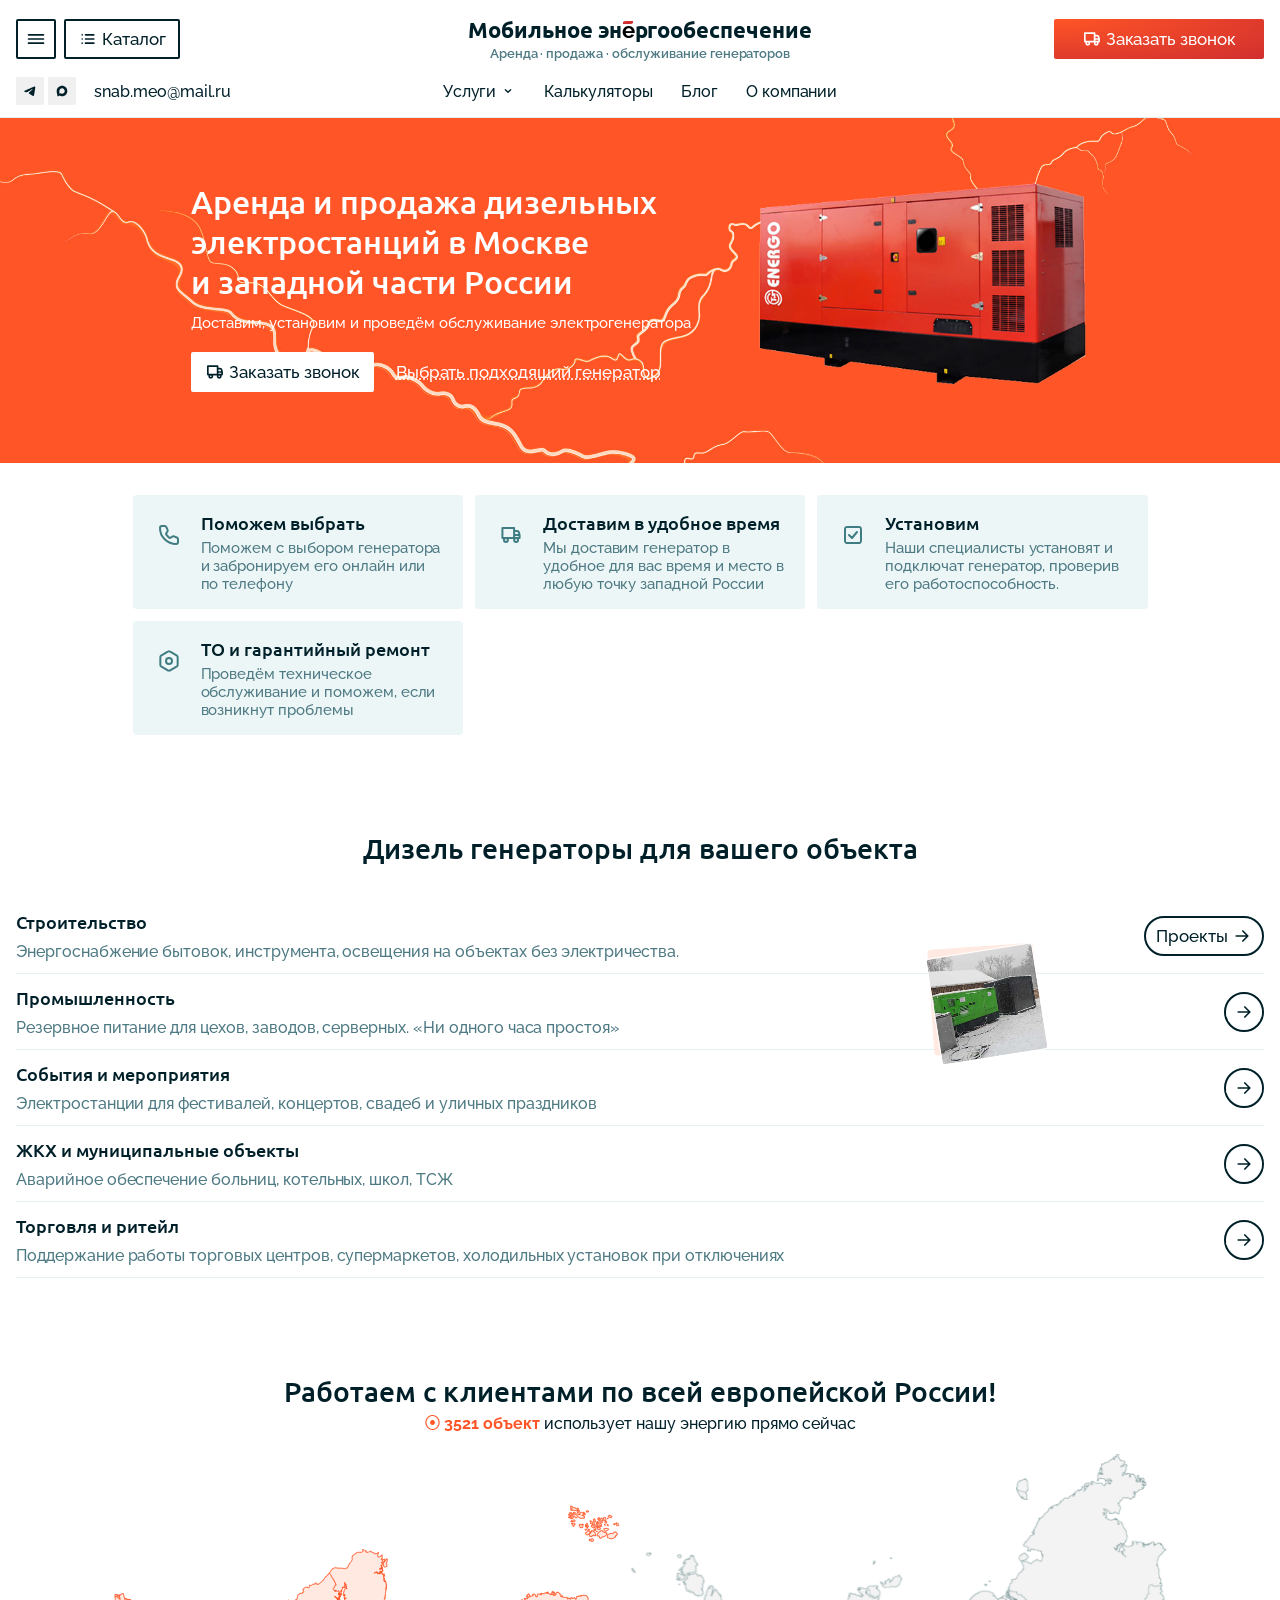
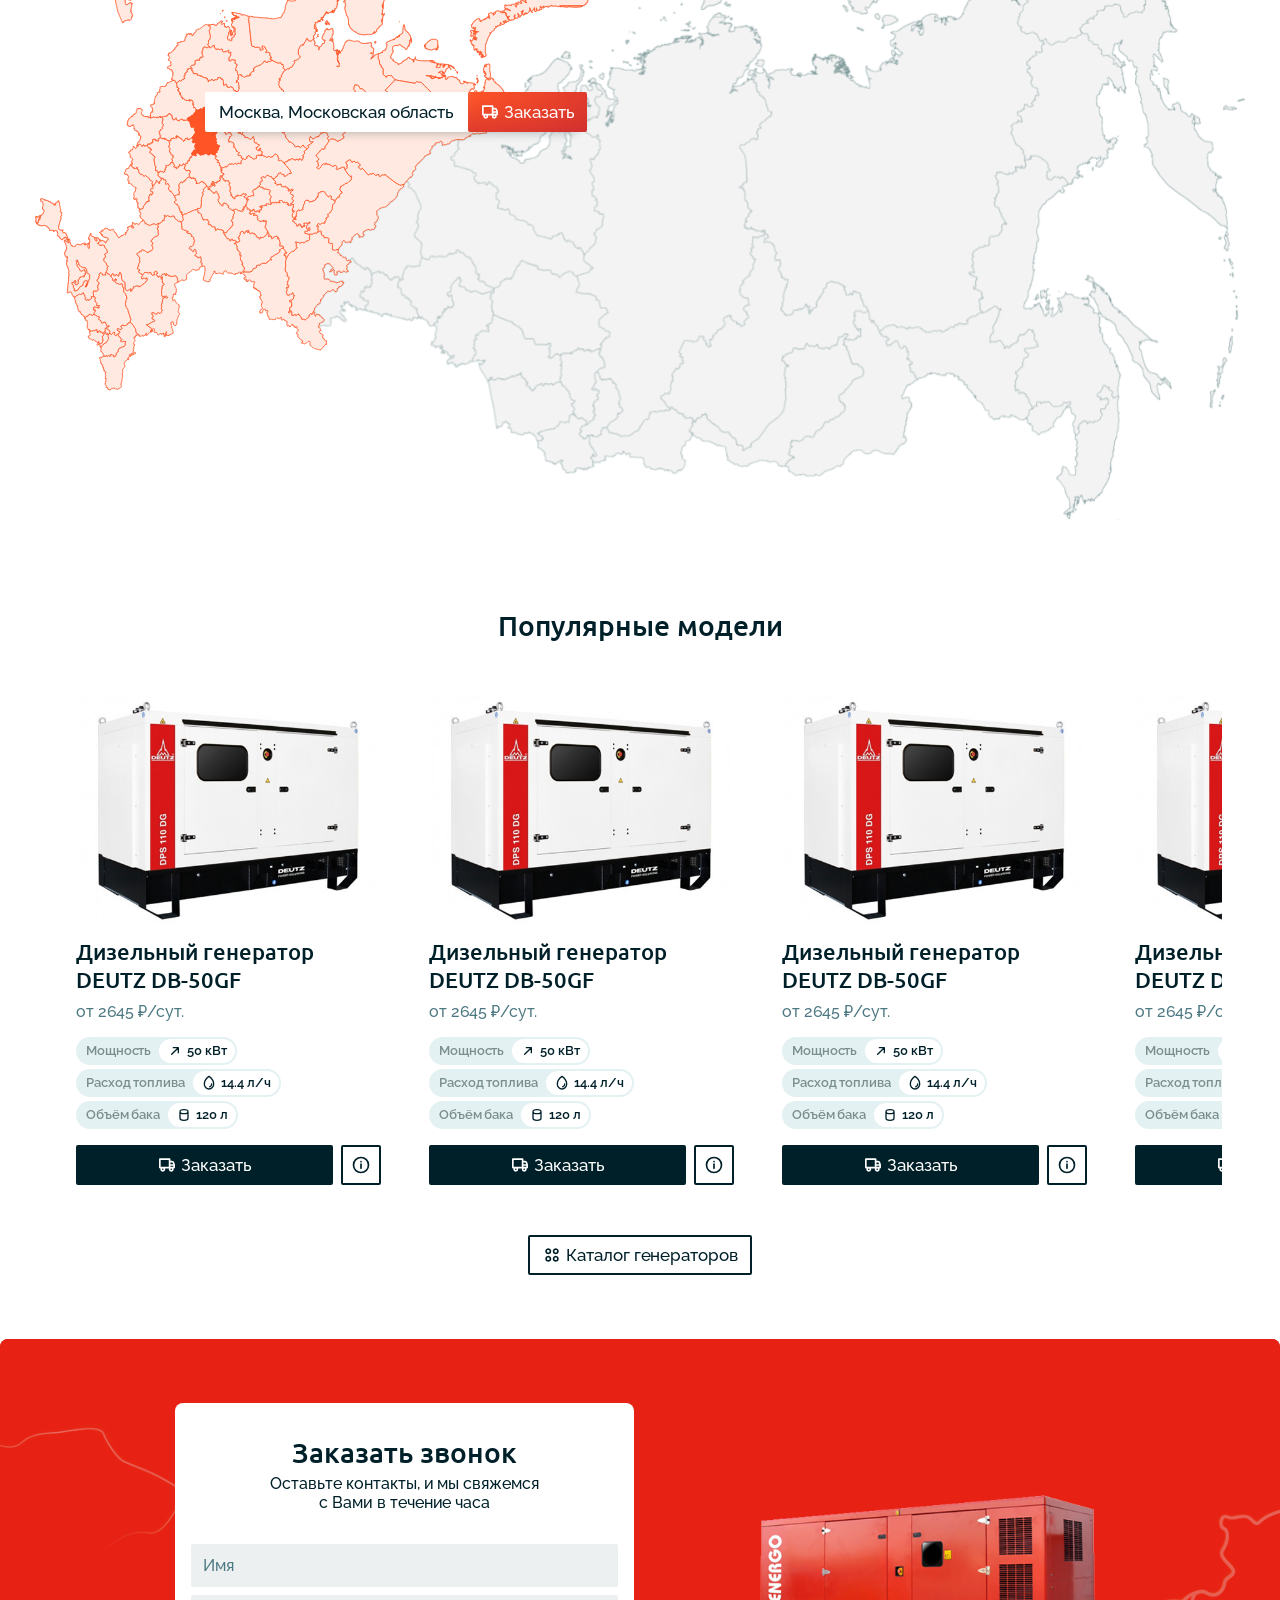
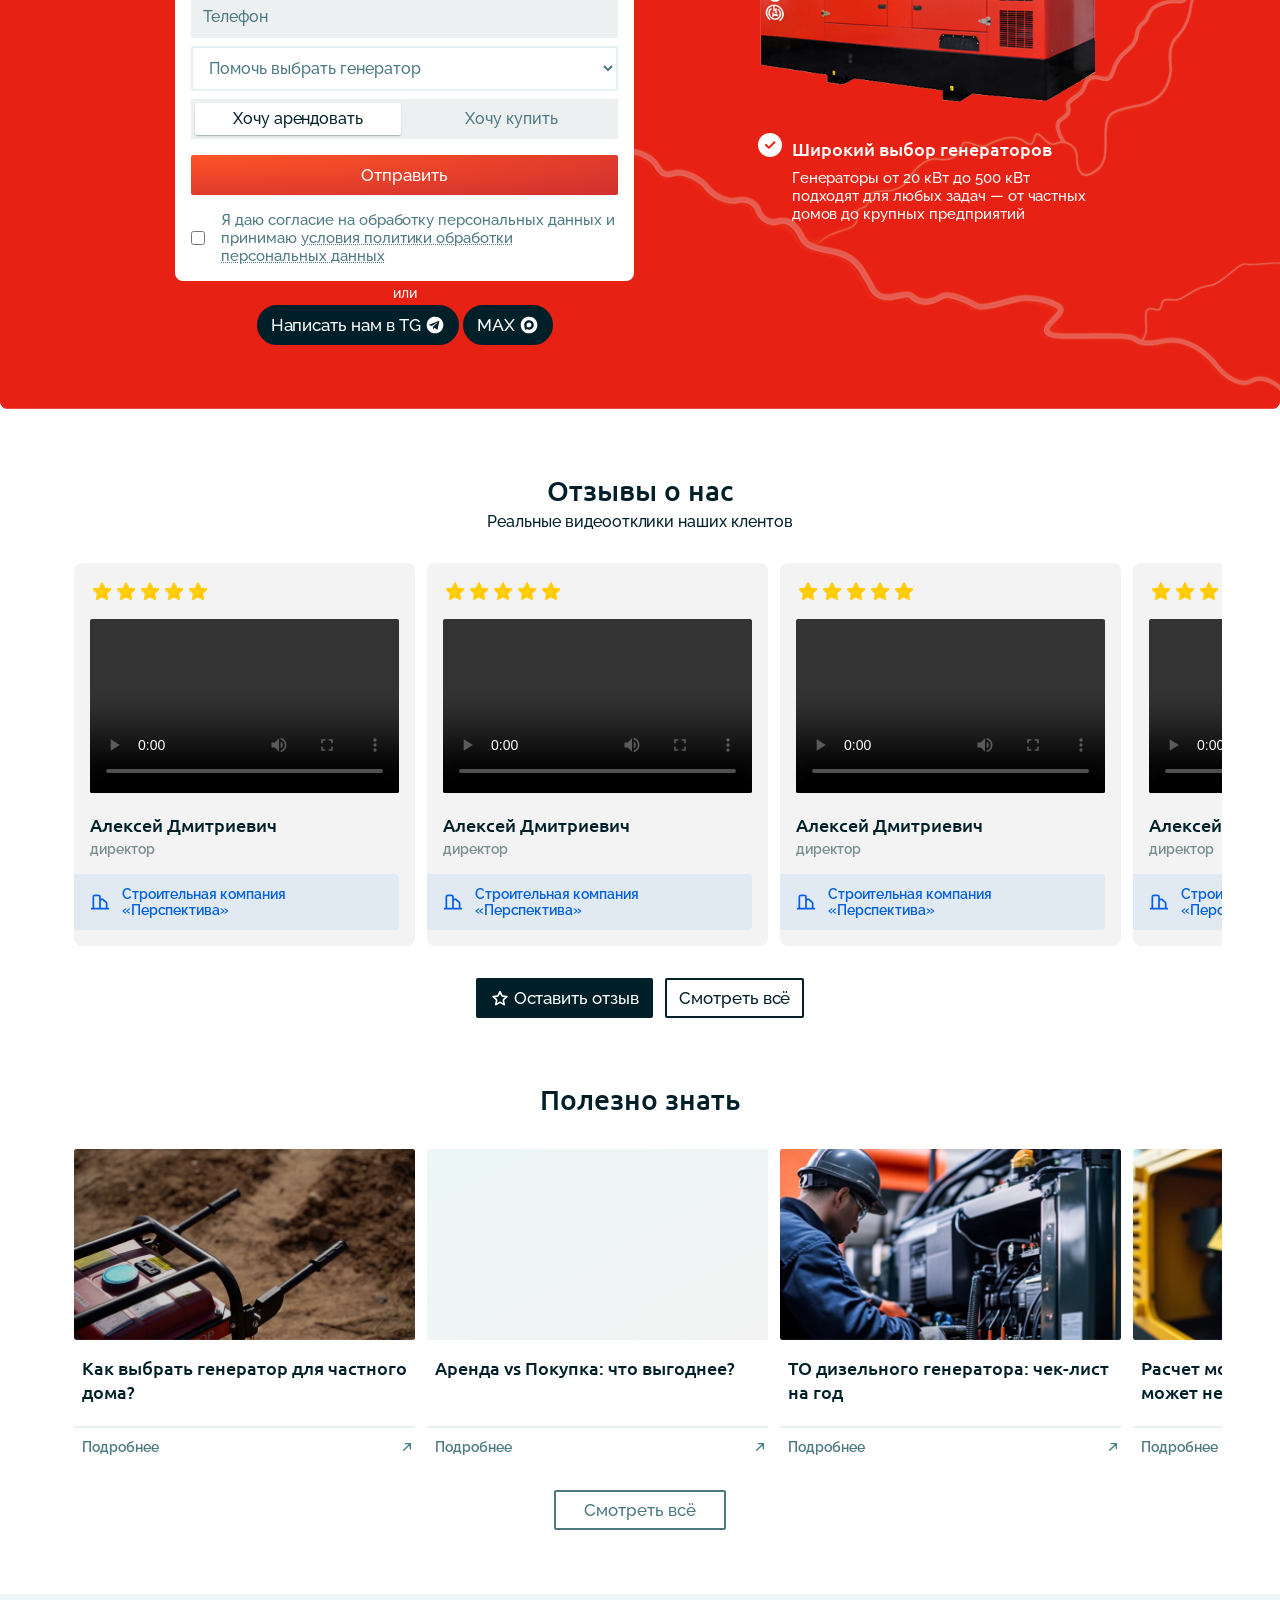
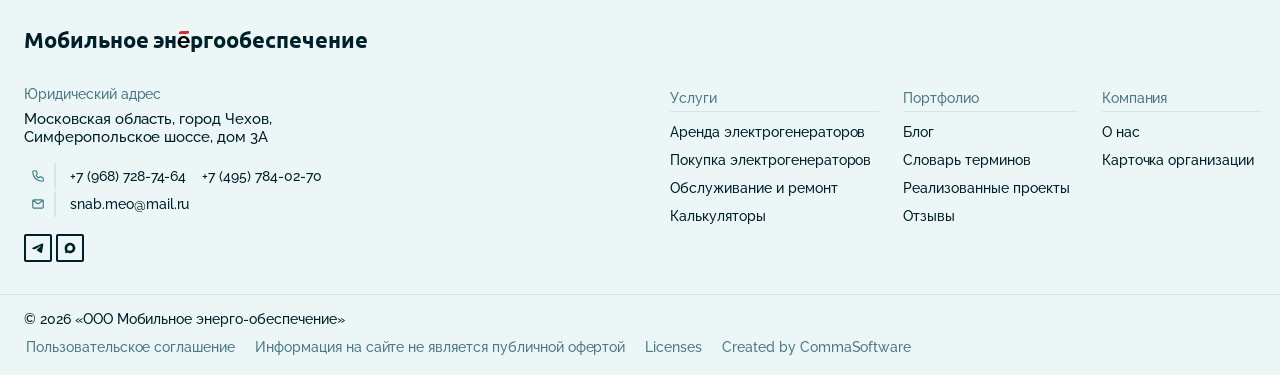
==== commit 3c0adf93: "Add: Реализовал копирование контактов с Popup уведомлением" ====
--- a/layout/index.html
+++ b/layout/index.html
@@ -25,6 +25,7 @@
     <link rel="stylesheet" href="assets/css/entities/product-card.css" />
     <link rel="stylesheet" href="assets/css/entities/blog-card.css" />
     <link rel="stylesheet" href="assets/css/entities/buttons-block.css" />
+    <link rel="stylesheet" href="assets/css/entities/popup.css" />
 
     <link rel="stylesheet" href="assets/css/widgets/header.css" />
     <link rel="stylesheet" href="assets/css/widgets/footer.css" />
@@ -639,7 +640,9 @@
               <h3 class="heading is-size-h3">
                 Дизельный генератор DEUTZ DB-50GF
               </h3>
-              <span class="span is-is-size-ml is-hilight">от 2645 ₽/сут.</span>
+              <span class="product-card-price span is-is-size-ml is-hilight"
+                >от 2645 ₽/сут.</span
+              >
             </div>
             <div class="product-card-description__characteristics">
               <div class="characteristic">
@@ -673,9 +676,11 @@
               >
                 <span class="icon" data-type="info"></span>
               </a>
-              <!-- <div class="button is-style-transparent is-hilight">
-                  от 2645 ₽/сут.
-                </div> -->
+              <div
+                class="product-card-price button is-style-transparent is-hilight"
+              >
+                от 2645 ₽/сут.
+              </div>
             </div>
           </div>
           <div class="product-card__cover">
@@ -691,7 +696,9 @@
               <h3 class="heading is-size-h3">
                 Дизельный генератор DEUTZ DB-50GF
               </h3>
-              <span class="span is-is-size-ml is-hilight">от 2645 ₽/сут.</span>
+              <span class="product-card-price span is-is-size-ml is-hilight"
+                >от 2645 ₽/сут.</span
+              >
             </div>
             <div class="product-card-description__characteristics">
               <div class="characteristic">
@@ -725,9 +732,11 @@
               >
                 <span class="icon" data-type="info"></span>
               </a>
-              <!-- <div class="button is-style-transparent is-hilight">
-                  от 2645 ₽/сут.
-                </div> -->
+              <div
+                class="product-card-price button is-style-transparent is-hilight"
+              >
+                от 2645 ₽/сут.
+              </div>
             </div>
           </div>
           <div class="product-card__cover">
@@ -743,7 +752,9 @@
               <h3 class="heading is-size-h3">
                 Дизельный генератор DEUTZ DB-50GF
               </h3>
-              <span class="span is-is-size-ml is-hilight">от 2645 ₽/сут.</span>
+              <span class="product-card-price span is-is-size-ml is-hilight"
+                >от 2645 ₽/сут.</span
+              >
             </div>
             <div class="product-card-description__characteristics">
               <div class="characteristic">
@@ -777,9 +788,11 @@
               >
                 <span class="icon" data-type="info"></span>
               </a>
-              <!-- <div class="button is-style-transparent is-hilight">
-                  от 2645 ₽/сут.
-                </div> -->
+              <div
+                class="product-card-price button is-style-transparent is-hilight"
+              >
+                от 2645 ₽/сут.
+              </div>
             </div>
           </div>
           <div class="product-card__cover">
@@ -795,7 +808,9 @@
               <h3 class="heading is-size-h3">
                 Дизельный генератор DEUTZ DB-50GF
               </h3>
-              <span class="span is-is-size-ml is-hilight">от 2645 ₽/сут.</span>
+              <span class="product-card-price span is-is-size-ml is-hilight"
+                >от 2645 ₽/сут.</span
+              >
             </div>
             <div class="product-card-description__characteristics">
               <div class="characteristic">
@@ -829,9 +844,11 @@
               >
                 <span class="icon" data-type="info"></span>
               </a>
-              <!-- <div class="button is-style-transparent is-hilight">
-                  от 2645 ₽/сут.
-                </div> -->
+              <div
+                class="product-card-price button is-style-transparent is-hilight"
+              >
+                от 2645 ₽/сут.
+              </div>
             </div>
           </div>
           <div class="product-card__cover">
@@ -1341,5 +1358,7 @@
     <script src="assets/js/header.js"></script>
     <script src="assets/js/map.js"></script>
     <script src="assets/js/target-banner.js"></script>
+    <script src="assets/js/clipboard.js"></script>
+    <script src="assets/js/popup.js"></script>
   </body>
 </html>
--- a/layout/assets/css/root.css
+++ b/layout/assets/css/root.css
@@ -19,7 +19,7 @@
   --border-radius-l: 8px;
   --border-radius-e: 99999px;
 
-  --header-height: 0px;
+  --header-height: 116px;
   --spacing-block: 32px;
   --spacing-section: 64px;
 
@@ -101,6 +101,9 @@
   --space-column-4: calc(
     (var(--space-column-plus-gap)) * 4 - var(--space-column-gap)
   );
+  --space-column-5: calc(
+    (var(--space-column-plus-gap)) * 5 - var(--space-column-gap)
+  );
   --space-column-6: calc(
     (var(--space-column-plus-gap)) * 6 - var(--space-column-gap)
   );
--- a/layout/assets/css/shared/button.css
+++ b/layout/assets/css/shared/button.css
@@ -14,7 +14,7 @@
   align-items: center;
   gap: 4px;
   box-sizing: border-box;
-  height: var(--button-height);
+  min-height: var(--button-height);
   padding: 0 calc(var(--button-padding-side) + 4px);
   border: 2px solid var(--button-color-border);
   border-radius: var(--button-border-radius);
@@ -29,6 +29,10 @@
   transition: var(--transition-m);
 }
 
+.button.is-no-hover {
+  cursor: default;
+}
+
 /* Colors n styles for buttons */
 
 .button.is-style-primary {
@@ -104,6 +108,20 @@
   --button-padding-side: 12px;
 }
 
+.button.is-size-xs {
+  --button-padding-side: 4px;
+  --button-height: 24px;
+  --button-font-size: var(--font-size-span-xxs);
+  font-weight: 600;
+}
+.button.is-size-xs.is-wide {
+  --button-padding-side: 12px;
+}
+
+.button.is-wide-full {
+  width: 100%;
+}
+
 /* Icons for buttons */
 
 .button .icon {
@@ -117,6 +135,10 @@
 
 .button.is-size-s .icon {
   --icon-size: 14px;
+}
+
+.button.is-size-xs .icon {
+  --icon-size: 13px;
 }
 
 .button.button.is-style-secondary .icon,
@@ -137,10 +159,10 @@
 
 /* Effects for buttons */
 
-.butto:not(.is-no-hover):hover,
-.butto:not(.is-no-hover):active,
-.butto:not(.is-no-hover).is-style-secondary:hover,
-.butto:not(.is-no-hover).is-style-secondary:active {
+.button:not(.is-no-hover):hover,
+.button:not(.is-no-hover):active,
+.button:not(.is-no-hover).is-style-secondary:hover,
+.button:not(.is-no-hover).is-style-secondary:active {
   --button-bg: var(--color-bg-tertiary-highlight);
   --button-color-text: var(--button-color-hovered);
 }
@@ -231,3 +253,28 @@
 .button:not(.is-no-hover).is-style-bordered:active {
   box-shadow: var(--shadow-button-inset);
 }
+
+/* Exclusive style */
+
+.button.is-style-readmore {
+  --button-color-preset-primary: var(--color-elem-secondary-highlight);
+  --button-color-hovered: var(--color-elem-primary-highlight);
+  --button-bg: transparent;
+  justify-content: flex-start;
+  padding: 0;
+  height: auto;
+  text-decoration: 1px underline dotted;
+  font-weight: 600;
+}
+
+.button.is-style-readmore .icon,
+.button.is-style-readmore:hover .icon,
+.button.is-style-readmore:active .icon {
+  filter: var(--icon-filter-hilight);
+}
+
+.button.is-style-readmore:hover,
+.button.is-style-readmore:active {
+  text-decoration: 1px underline solid;
+  box-shadow: none !important;
+}
--- a/layout/assets/css/shared/input.css
+++ b/layout/assets/css/shared/input.css
@@ -23,3 +23,9 @@
   border-color: var(--color-elem-accent-primary-alt);
   background-color: var(--color-bg-secondary-highlight);
 }
+
+.input.is-size-xss {
+  font-size: var(--font-size-span-xss);
+  padding: 2px;
+  width: fit-content;
+}
--- a/layout/assets/css/shared/icons.css
+++ b/layout/assets/css/shared/icons.css
@@ -2,6 +2,7 @@
   --icon-size: 16px;
   --icon-filter-white: grayscale(1) brightness(20);
   --icon-filter-blue: brightness(380%) hue-rotate(30deg) contrast(150%);
+  --icon-filter-accent: brightness(650%) hue-rotate(170deg) contrast(450%);
   --icon-filter-yellow: brightness(650%) hue-rotate(202deg) contrast(450%);
   --icon-filter-hilight: brightness(370%) hue-rotate(-10deg) contrast(50%);
   --icon-filter-clear: none;
@@ -40,6 +41,9 @@
 .icon[data-type="checkbox-checked"] {
   background-image: url("../../images/icons/checkbox-checked.svg");
 }
+.icon[data-type="checkbox-checked-filled"] {
+  background-image: url("../../images/icons/checkbox-checked-filled.svg");
+}
 .icon[data-type="chervon-down"] {
   background-image: url("../../images/icons/chervon-down.svg");
 }
@@ -139,6 +143,9 @@
 .icon[data-type="ruler"] {
   background-image: url("../../images/icons/ruler.svg");
 }
+.icon[data-type="shopping-bag"] {
+  background-image: url("../../images/icons/shopping-bag.svg");
+}
 .icon[data-type="star-filled"] {
   background-image: url("../../images/icons/star-filled.svg");
 }
@@ -180,13 +187,17 @@
 }
 
 .icon.is-color-white {
-  filter: var(--icon-filter-white);
+  filter: var(--icon-filter-white) !important;
 }
 
 .icon.is-color-hilight {
-  filter: var(--icon-filter-hilight);
+  filter: var(--icon-filter-hilight) !important;
+}
+
+.icon.is-color-accent {
+  filter: var(--icon-filter-accent) !important;
 }
 
 .icon.is-color-blue {
-  filter: var(--icon-filter-blue);
-}
+  filter: var(--icon-filter-blue) !important;
+}
--- a/layout/assets/css/shared/heading.css
+++ b/layout/assets/css/shared/heading.css
@@ -36,3 +36,7 @@
 .heading.is-white {
   color: var(--color-bg-primary);
 }
+
+.heading.is-hilight {
+  color: var(--color-elem-secondary-highlight);
+}
--- a/layout/assets/css/shared/characteristic.css
+++ b/layout/assets/css/shared/characteristic.css
@@ -1,3 +1,9 @@
+.characteristics-block {
+  display: flex;
+  flex-direction: column;
+  gap: 4px;
+}
+
 .characteristic {
   display: inline-flex;
   align-items: center;
@@ -11,8 +17,13 @@
 }
 
 .characteristic__label {
-  color: var(--color-elem-secondary-highlight);
+  color: var(--color-elem-secondary);
   margin: 0 8px;
+}
+
+.characteristic__label mark {
+  color: var(--color-elem-accent-secondary);
+  background: transparent;
 }
 
 .characteristic__value {
@@ -26,3 +37,30 @@
   background-color: var(--color-bg-primary);
   border-radius: var(--border-radius-e);
 }
+
+.characteristic.is-style-row {
+  justify-content: space-between;
+  background-color: transparent;
+  gap: 4px;
+  width: auto;
+  padding: 2px 0;
+}
+
+.characteristic.is-style-row::before {
+  content: "";
+  display: block;
+  order: -1;
+  width: 100%;
+  height: var(--font-size-span-xxs);
+  border-bottom: 2px dotted var(--color-border-tertiary);
+}
+
+.characteristic.is-style-row .characteristic__label {
+  order: -2;
+  margin: 0;
+}
+
+.characteristic.is-style-row .characteristic__label,
+.characteristic.is-style-row .characteristic__value {
+  white-space: nowrap;
+}
--- a/layout/assets/css/entities/product-card.css
+++ b/layout/assets/css/entities/product-card.css
@@ -11,9 +11,29 @@
   transition: var(--transition-l);
 }
 
+.product-card-description__heading .product-card-price {
+  display: none;
+}
+
+.product-card-description__actions .product-card-price {
+  display: flex;
+}
+
 .product-card.is-vertical {
   background-color: transparent;
   flex-direction: column-reverse;
+}
+
+.product-card.is-vertical
+  .product-card-description__heading
+  .product-card-price {
+  display: flex;
+}
+
+.product-card.is-vertical
+  .product-card-description__actions
+  .product-card-price {
+  display: none;
 }
 
 .product-card:hover,
@@ -109,3 +129,27 @@
 .product-card-description-actions__target:active {
   --button-color-hovered: var(--color-elem-accent-primary);
 }
+
+@media screen and (max-width: 700px) {
+  .product-card {
+    flex-direction: column-reverse;
+  }
+
+  .product-card .product-card__cover {
+    aspect-ratio: 16/9;
+    min-height: auto;
+    width: 100%;
+  }
+
+  .product-card-description__heading .product-card-price {
+    display: flex;
+  }
+
+  .product-card-description__actions .product-card-price {
+    display: none;
+  }
+
+  .product-card-description-actions__target {
+    width: 100%;
+  }
+}
--- a/layout/assets/css/entities/popup.css
+++ b/layout/assets/css/entities/popup.css
@@ -0,0 +1,33 @@
+.popup {
+  position: fixed;
+  bottom: var(--gap-blocks);
+  left: 50%;
+  transform: translateX(-50%);
+  z-index: 150;
+  max-width: calc(100vw - var(--padding-content-area) * 2);
+  padding: 12px;
+  color: var(--color-bg-primary);
+  background-color: var(--color-elem-accent-primary-alt);
+  box-shadow: var(--shadow-card);
+  border-radius: var(--border-radius-s);
+  pointer-events: none;
+  animation: popup var(--transition-l);
+  text-align: center;
+}
+
+.popup .span {
+  color: inherit;
+}
+
+@keyframes popup {
+  0% {
+    opacity: 0;
+    transform: translateY(100%) translateX(-50%);
+    box-shadow: none;
+  }
+  100% {
+    opacity: 1;
+    transform: translateY(0%) translateX(-50%);
+    box-shadow: var(--shadow-card);
+  }
+}
--- a/layout/assets/css/widgets/header.css
+++ b/layout/assets/css/widgets/header.css
@@ -173,6 +173,7 @@
   .header__contacts {
     position: fixed;
     top: 128px;
+    z-index: 1;
   }
 }
 
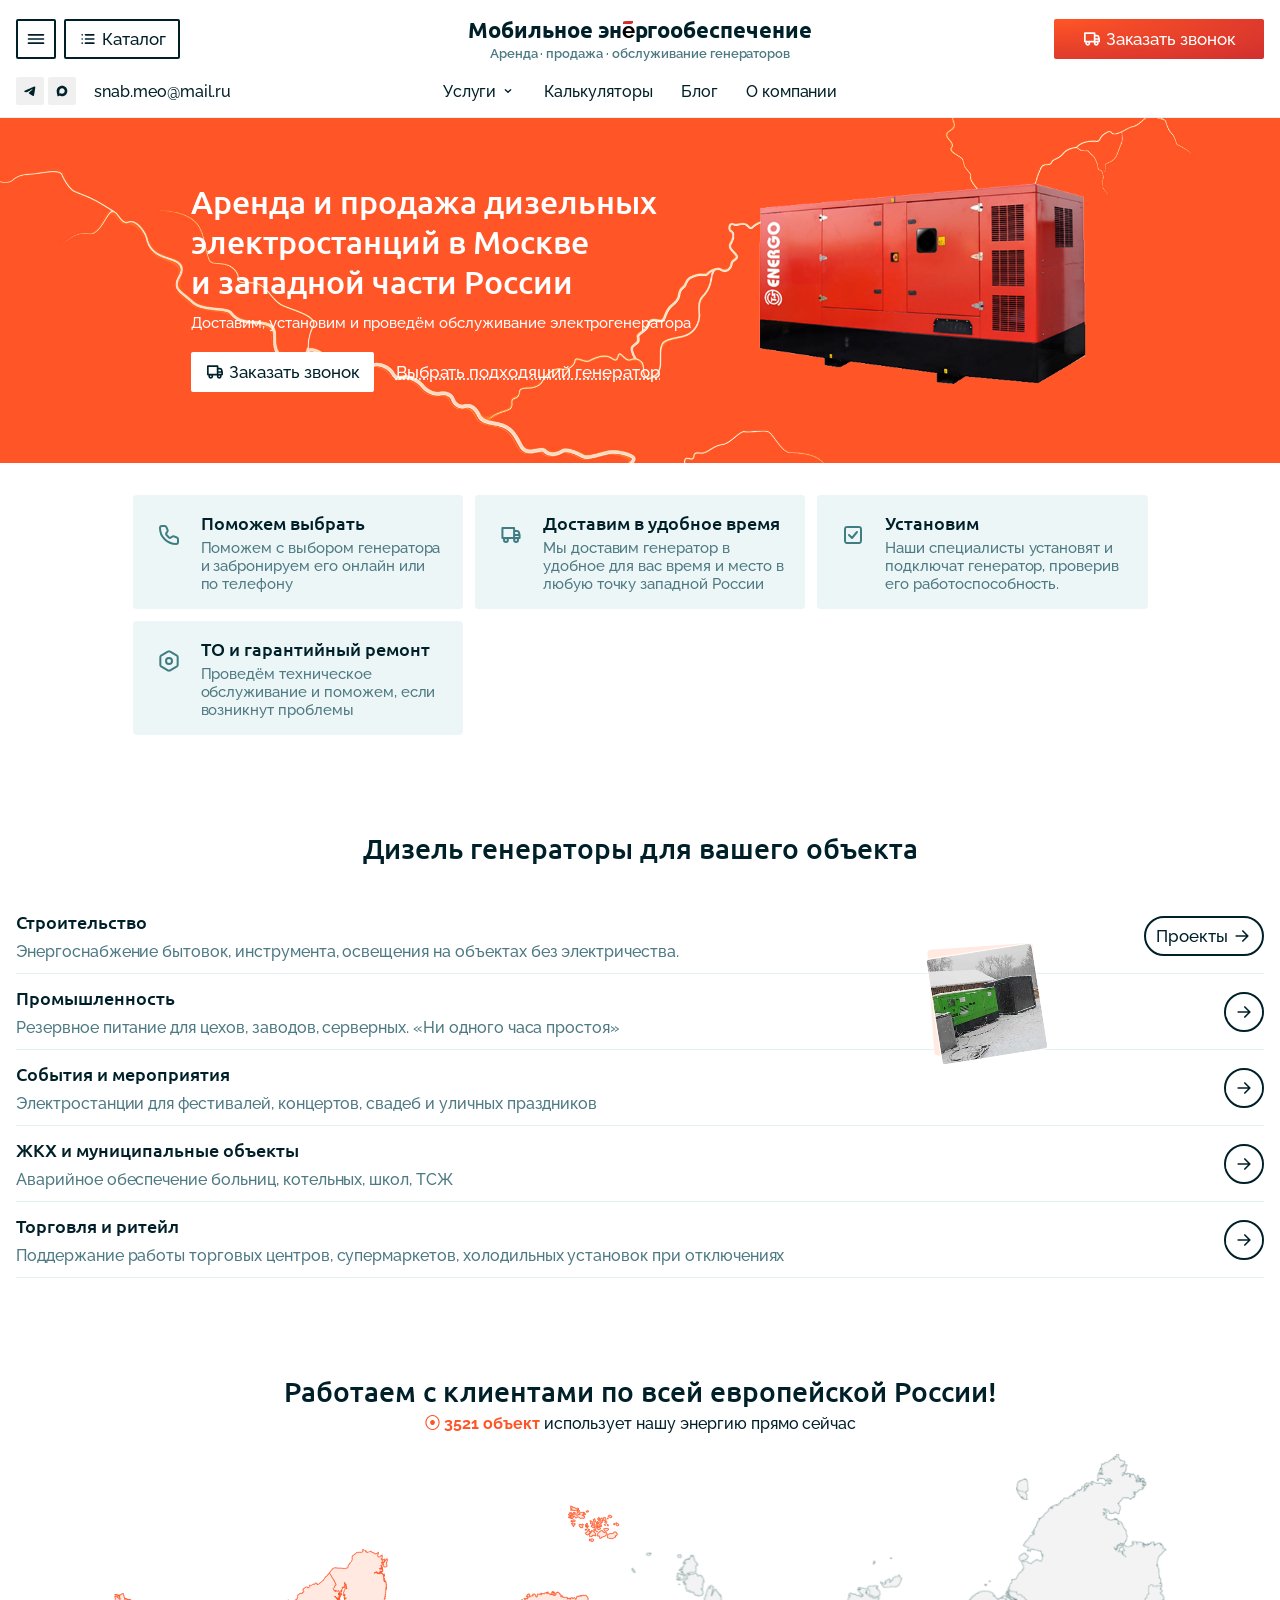
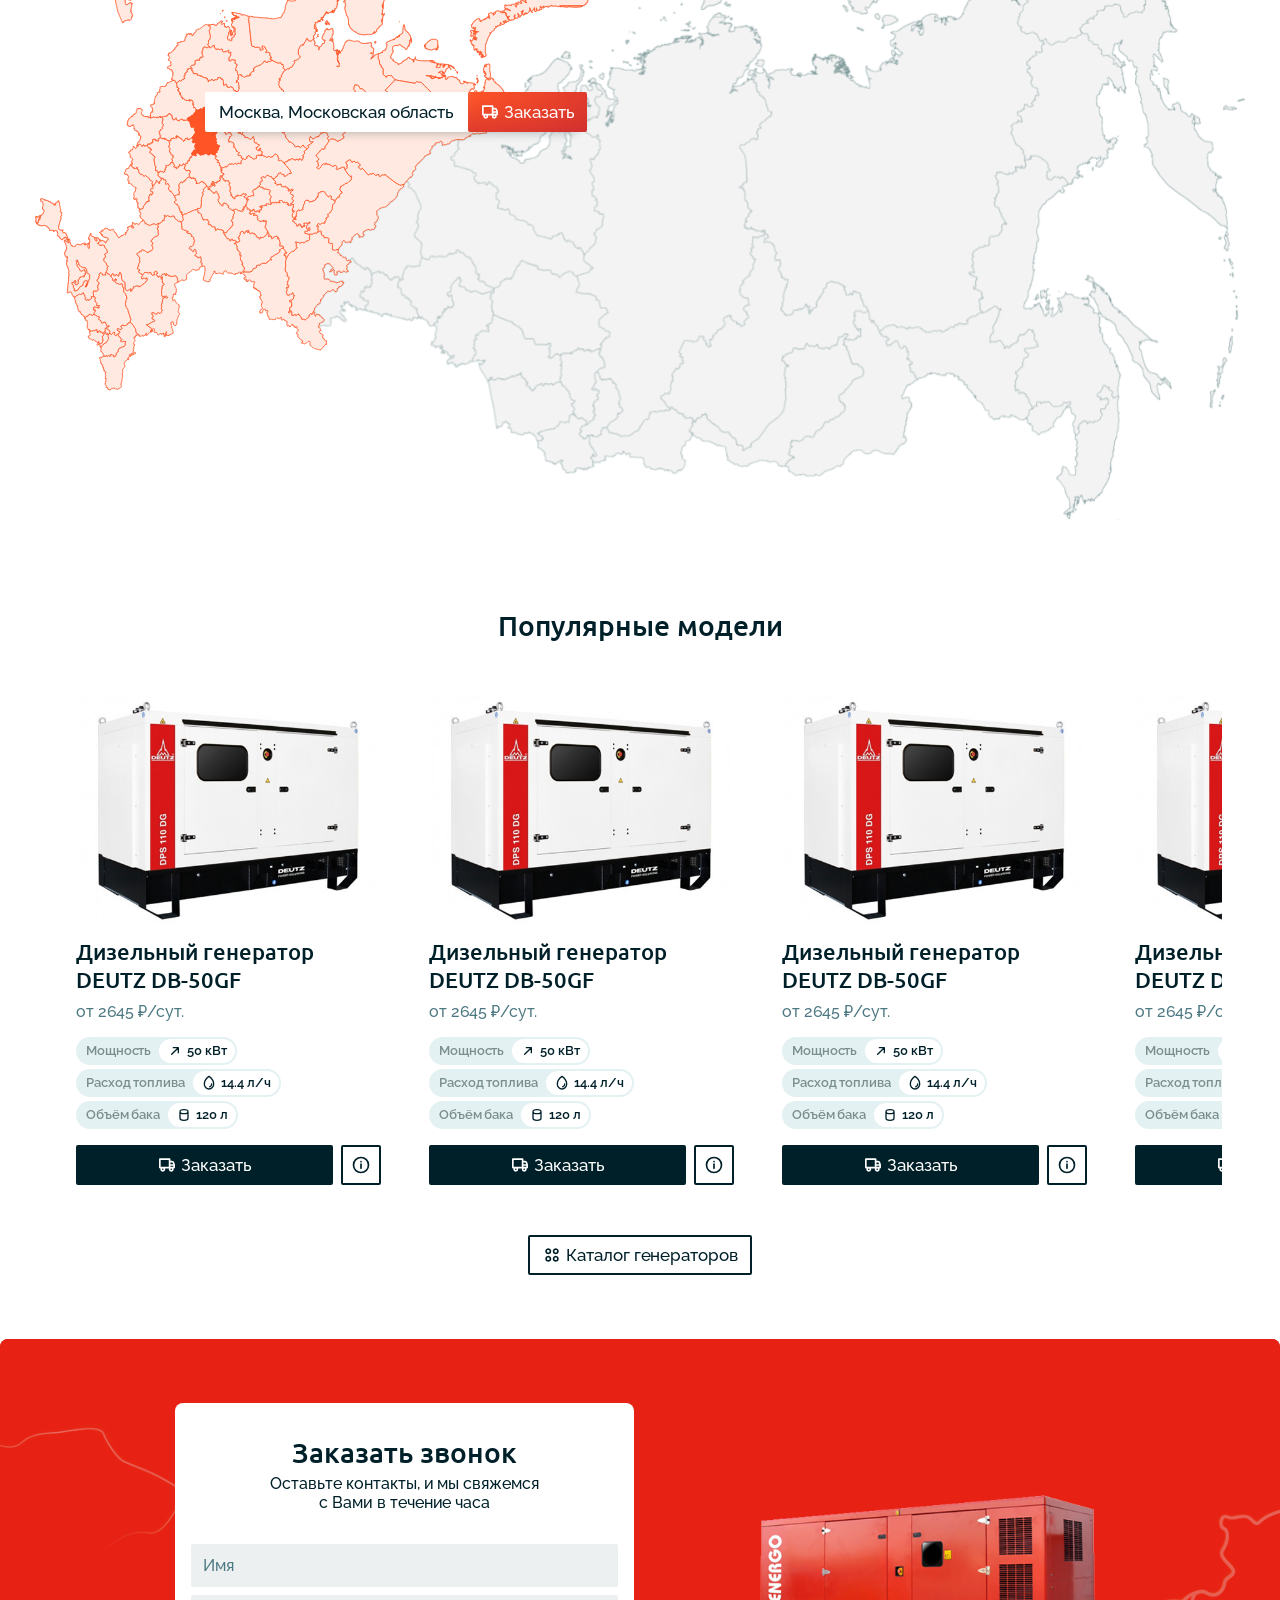
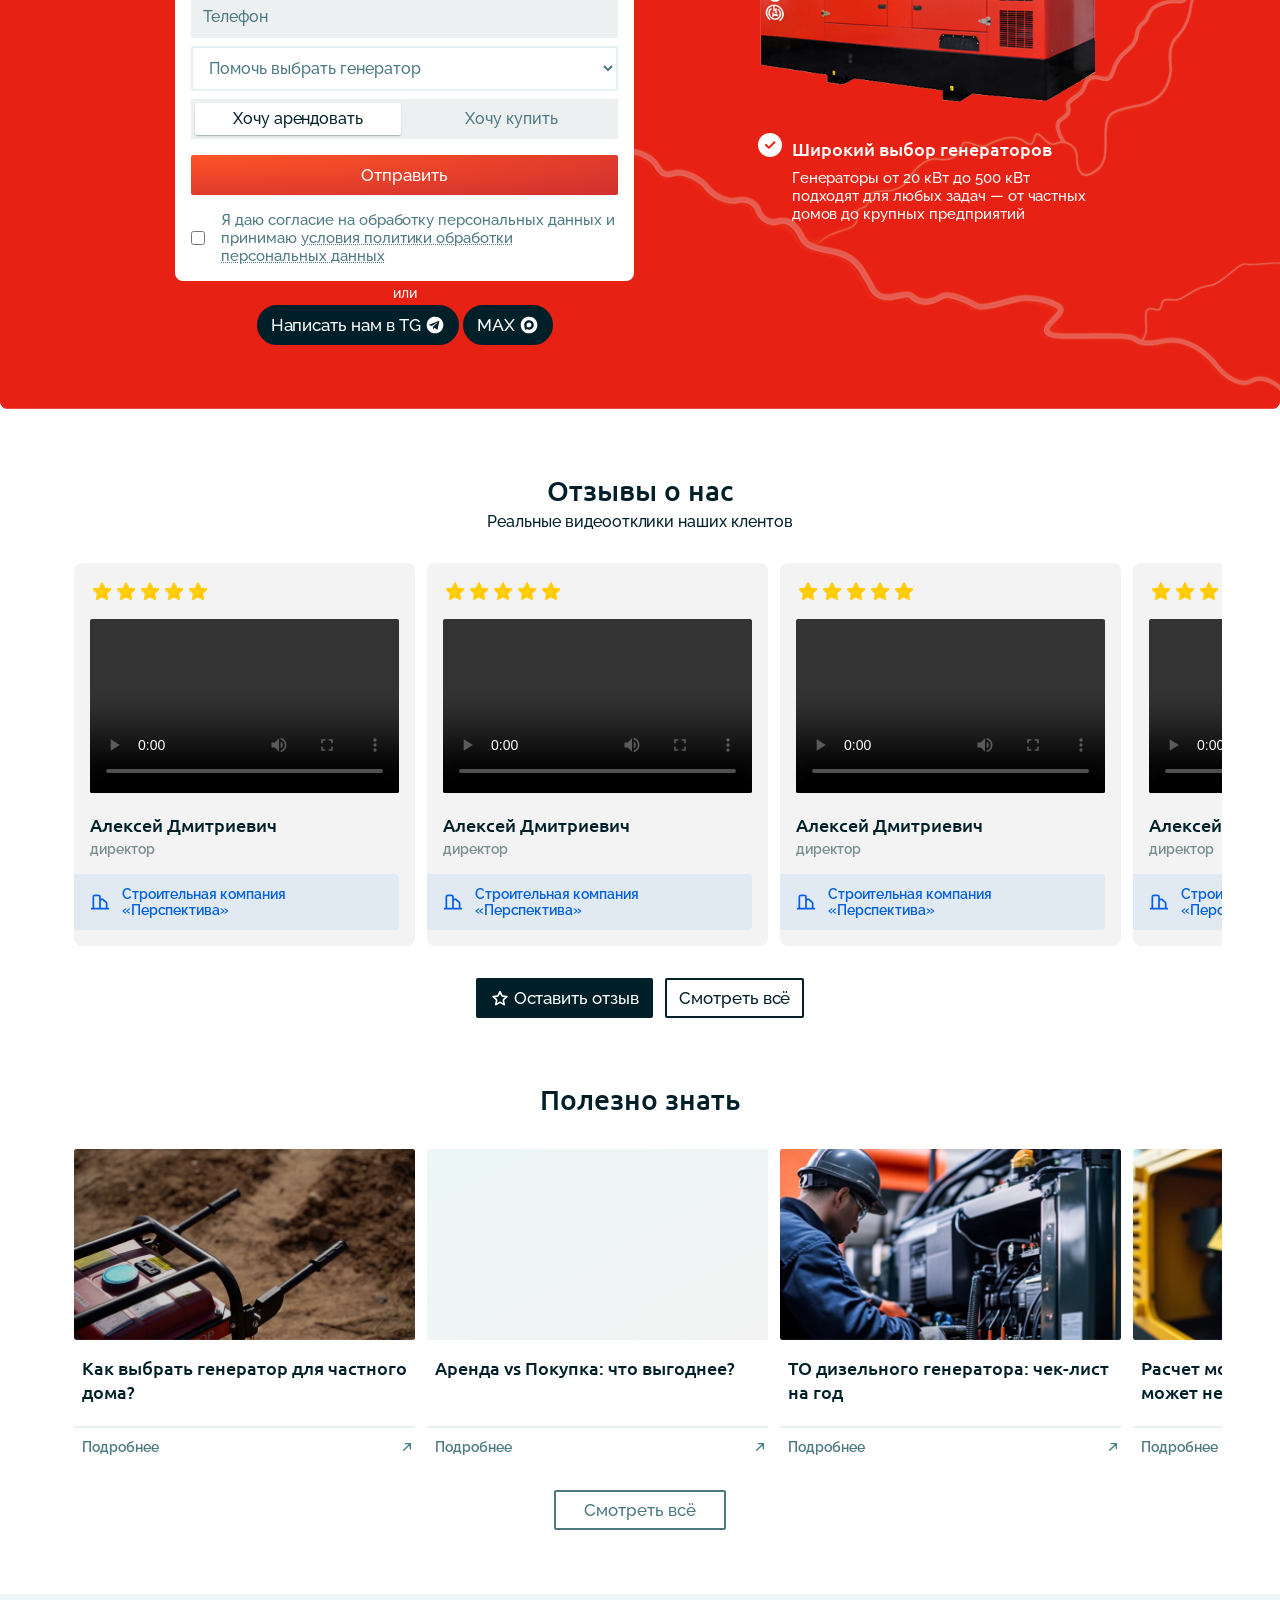
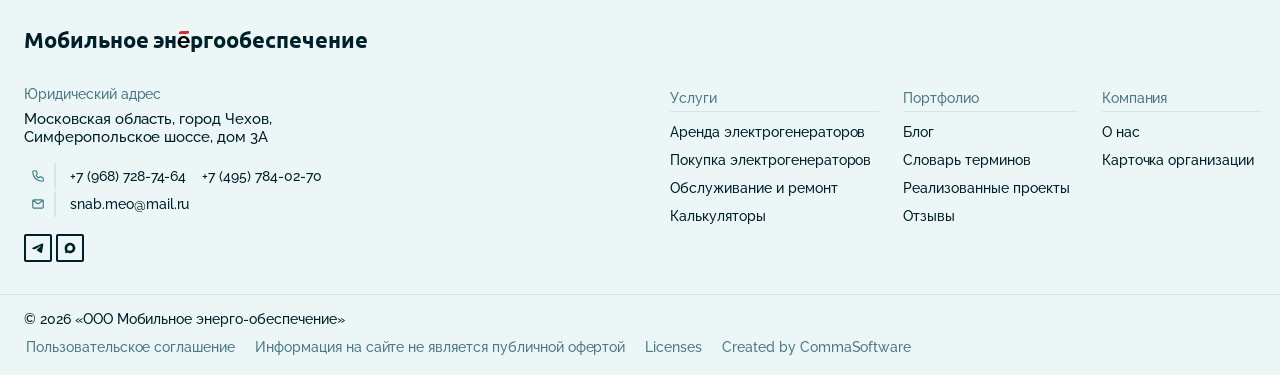
==== commit 3e902051: "Add: Реализовал плавную прокрутку к блокам" ====
--- a/layout/index.html
+++ b/layout/index.html
@@ -78,7 +78,7 @@
             Каталог
           </a>
           <a
-            href="#!"
+            href="#buy"
             class="button is-style-accent is-wide header__target-button"
           >
             <span class="icon" data-type="truck"></span>
@@ -290,7 +290,7 @@
         </div>
       </div>
     </section>
-    <section id="map_block" class="map-block">
+    <section id="map" class="map-block">
       <div class="content-wrapper">
         <div class="heading-block">
           <h2 class="heading is-size-h2">
@@ -1360,5 +1360,6 @@
     <script src="assets/js/target-banner.js"></script>
     <script src="assets/js/clipboard.js"></script>
     <script src="assets/js/popup.js"></script>
+    <script src="assets/js/smoothScroll.js"></script>
   </body>
 </html>
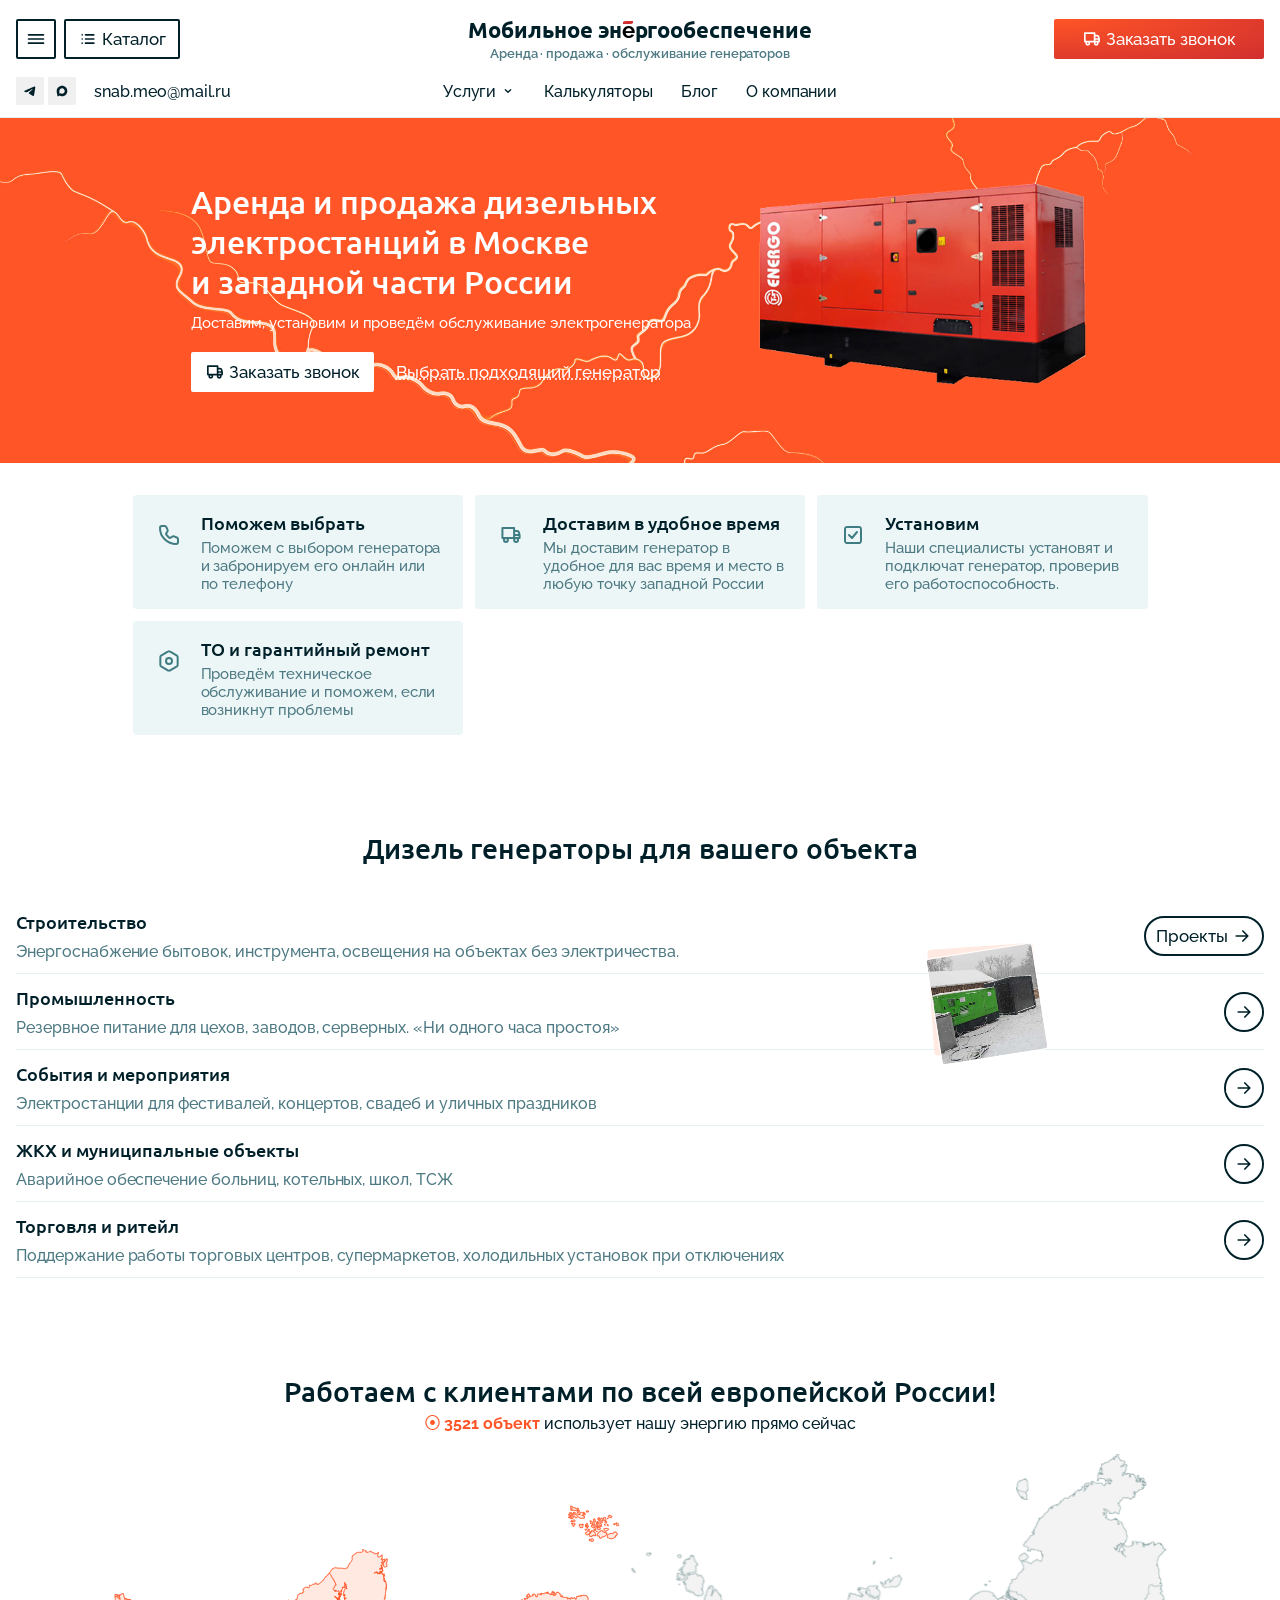
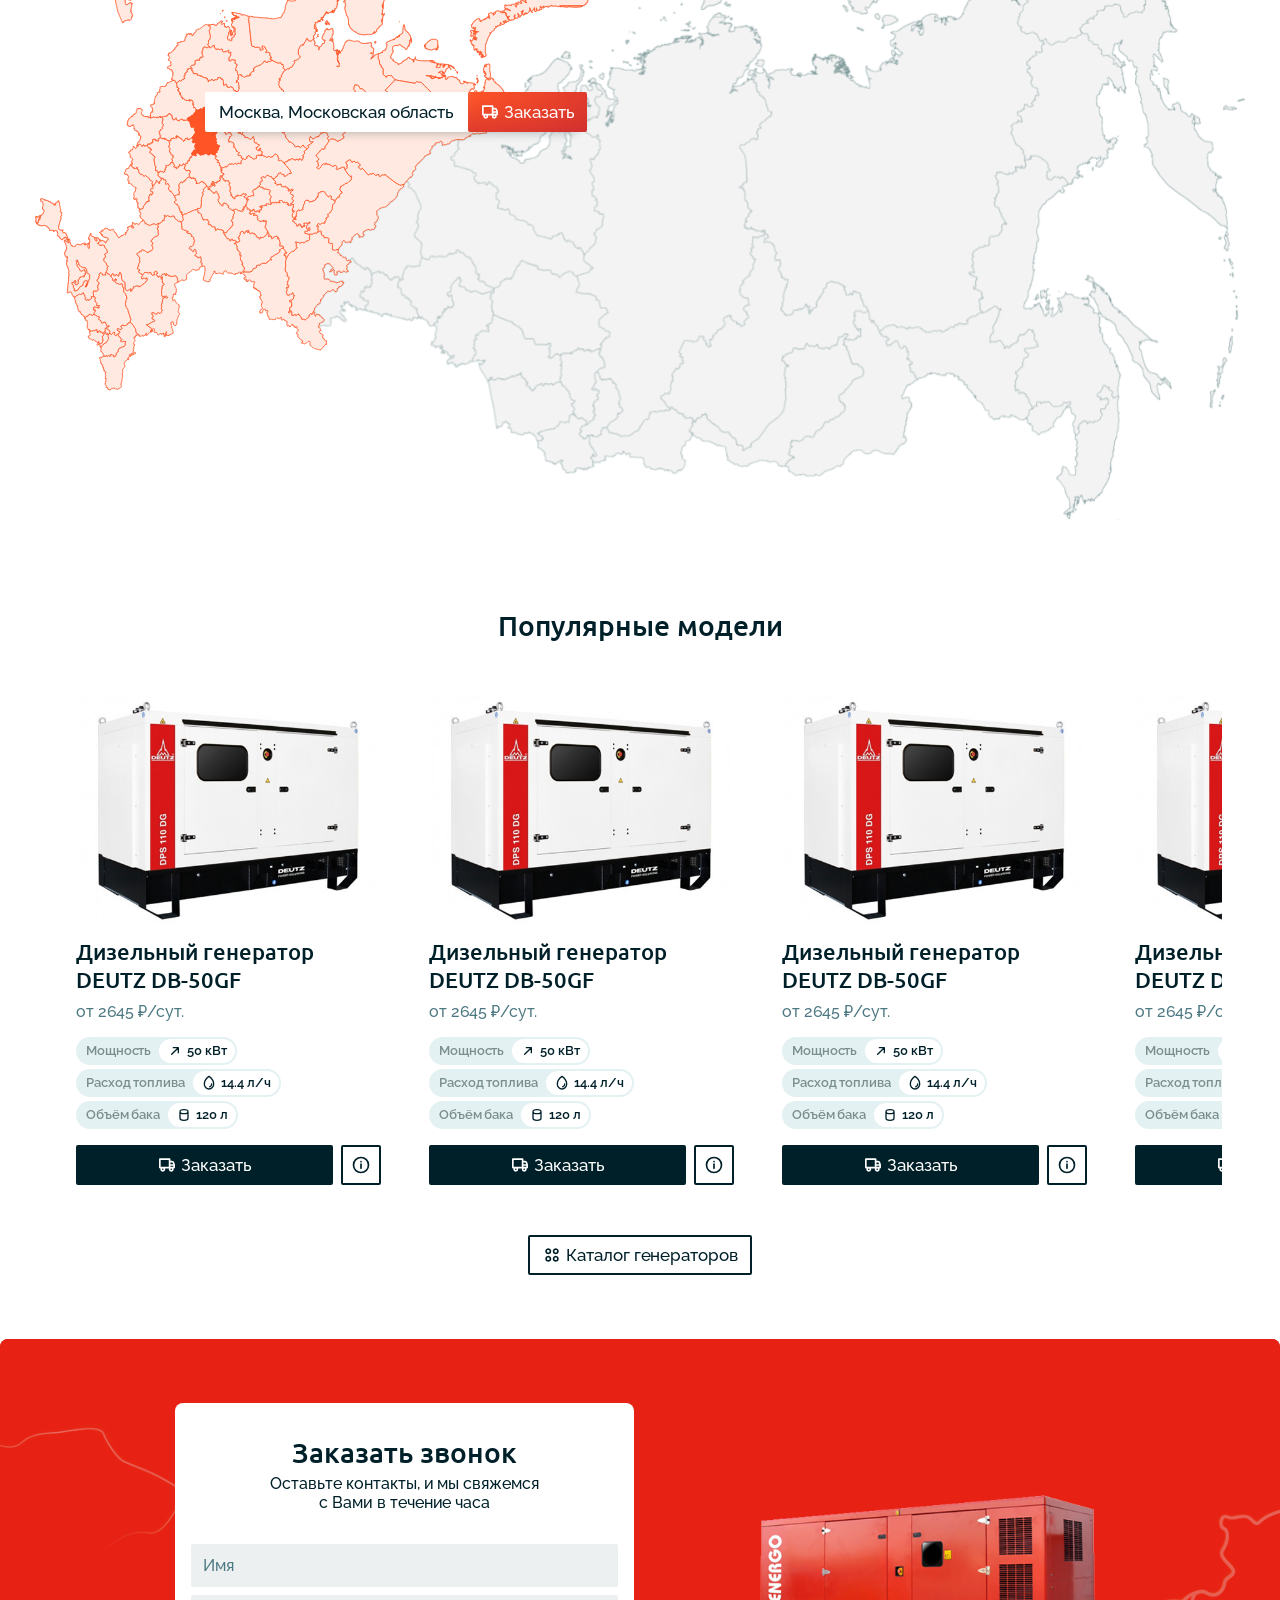
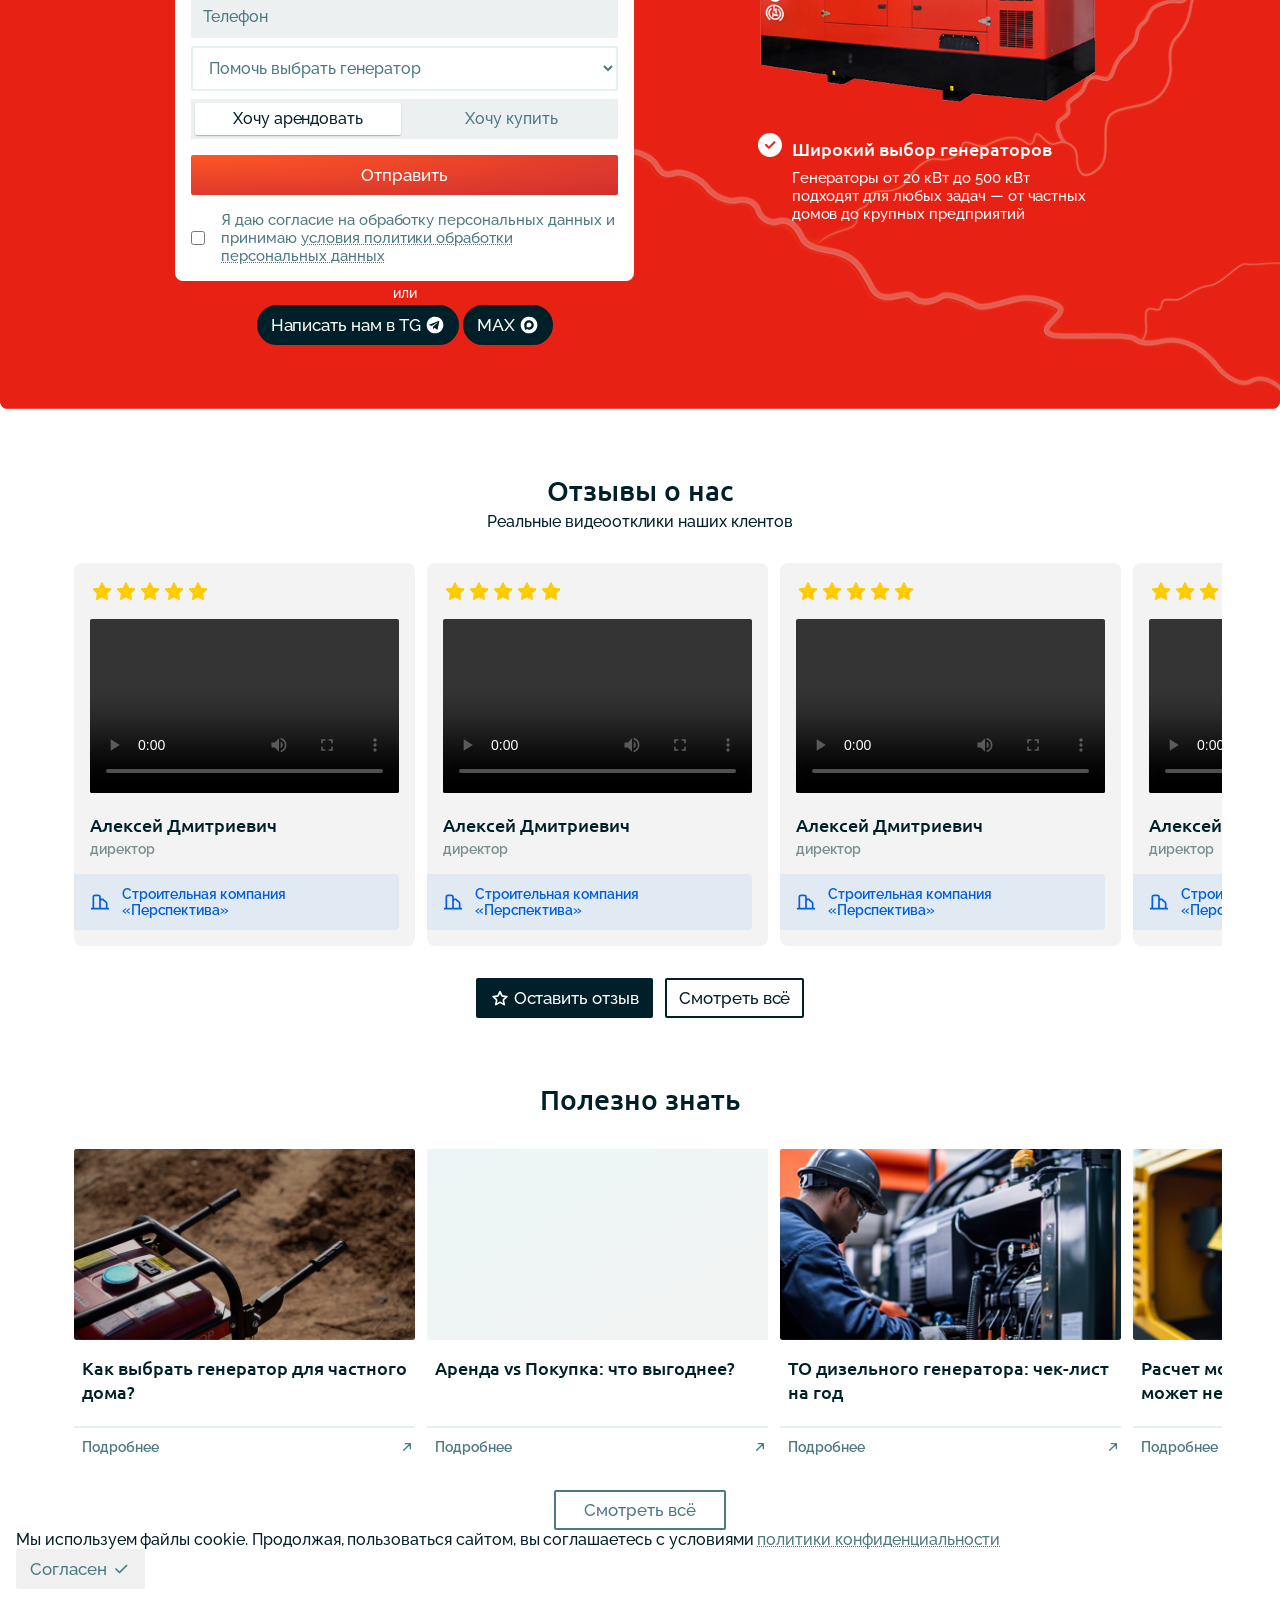
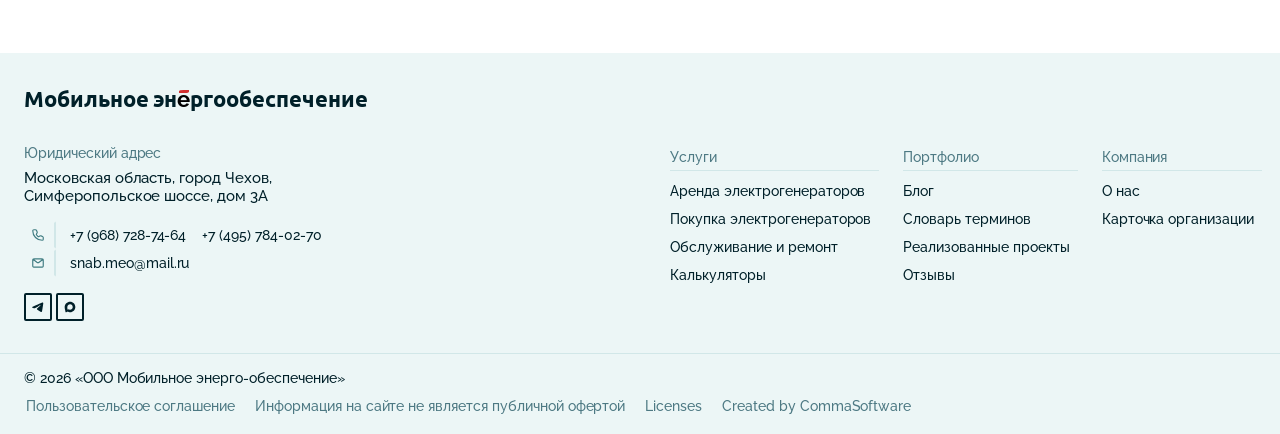
==== commit 1ba62691: "Add: добавил Cookie Overlay" ====
--- a/layout/index.html
+++ b/layout/index.html
@@ -1230,6 +1230,21 @@
         </div>
       </div>
     </section>
+    <div id="cookie_overlay" class="cookie-overlay">
+      <div class="content-wrapper">
+        <div class="cookie-overlay__block">
+          <p class="span is-size-xss">
+            Мы используем файлы cookie. Продолжая, пользоваться сайтом, вы
+            соглашаетесь с условиями
+            <a href="#!">политики конфиденциальности</a>
+          </p>
+          <div class="button cookie-overlay__btn is-hilight">
+            Согласен
+            <span class="icon" data-type="check"></span>
+          </div>
+        </div>
+      </div>
+    </div>
     <footer class="footer">
       <div class="footer__content">
         <div class="content-wrapper">
@@ -1355,10 +1370,15 @@
         </div>
       </div>
     </footer>
+
+    <script src="assets/js/clipboard.js"></script>
+    <script src="assets/js/cookie.js"></script>
+    <script src="assets/js/float-img-win.js"></script>
     <script src="assets/js/header.js"></script>
     <script src="assets/js/map.js"></script>
+    <script src="assets/js/range-input.js"></script>
+    <script src="assets/js/product-slider.js"></script>
     <script src="assets/js/target-banner.js"></script>
-    <script src="assets/js/clipboard.js"></script>
     <script src="assets/js/popup.js"></script>
     <script src="assets/js/smoothScroll.js"></script>
   </body>
--- a/layout/assets/css/shared/span.css
+++ b/layout/assets/css/shared/span.css
@@ -41,3 +41,7 @@
   color: var(--color-elem-accent-primary-alt);
   text-decoration: 1px underline solid;
 }
+
+.span.is-white a {
+  color: var(--color-bg-primary);
+}
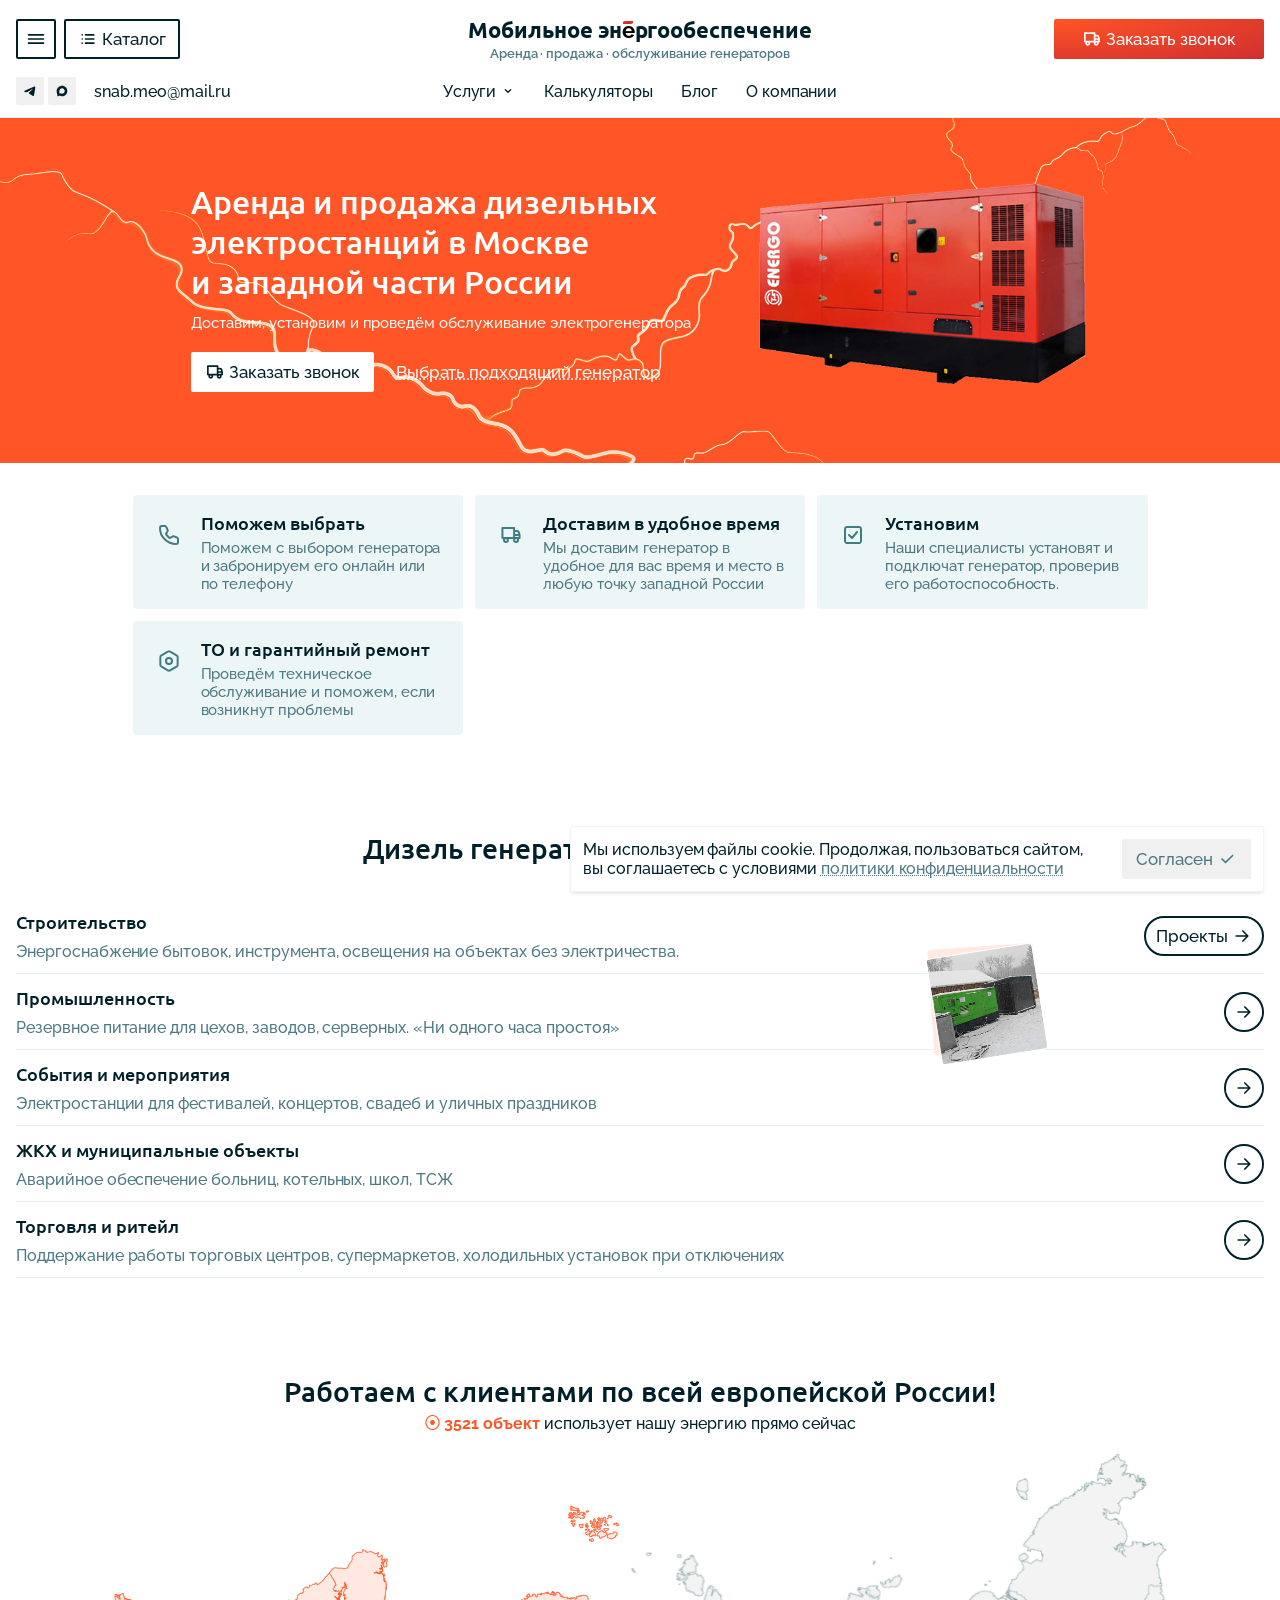
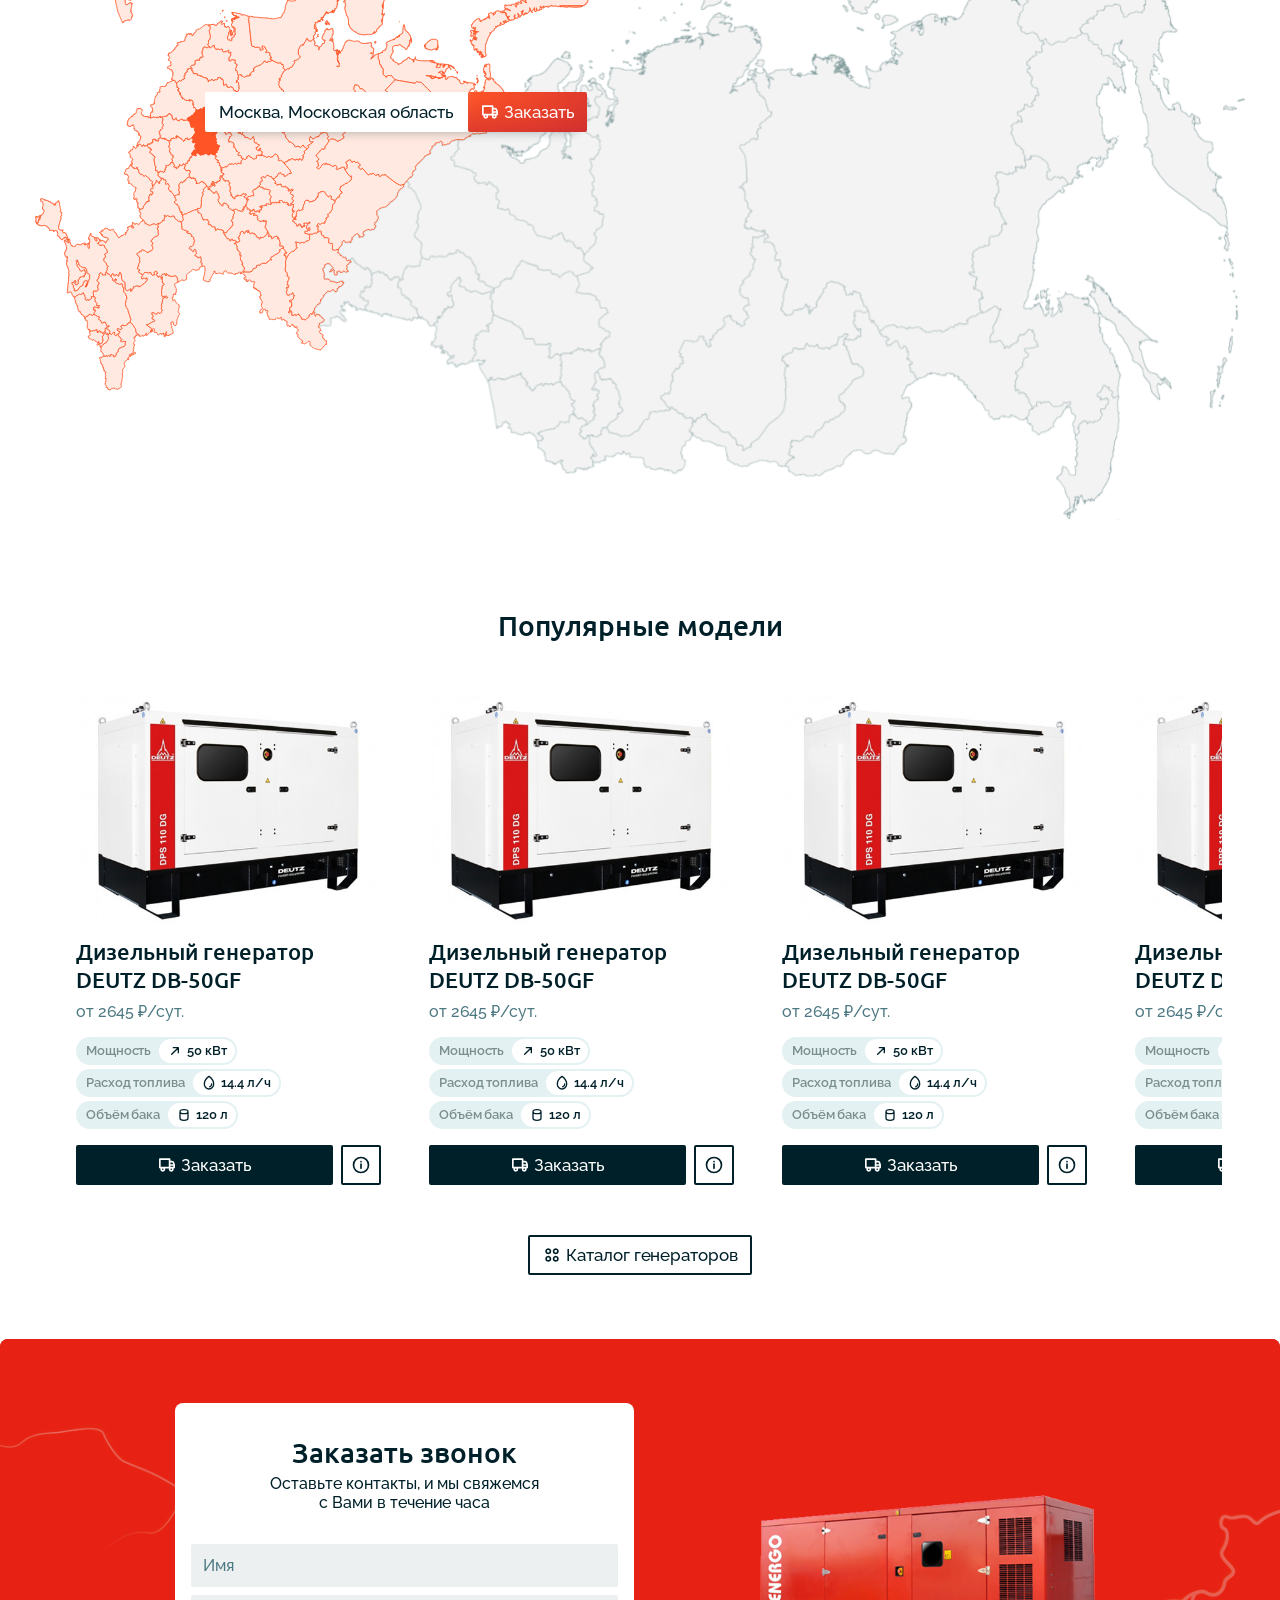
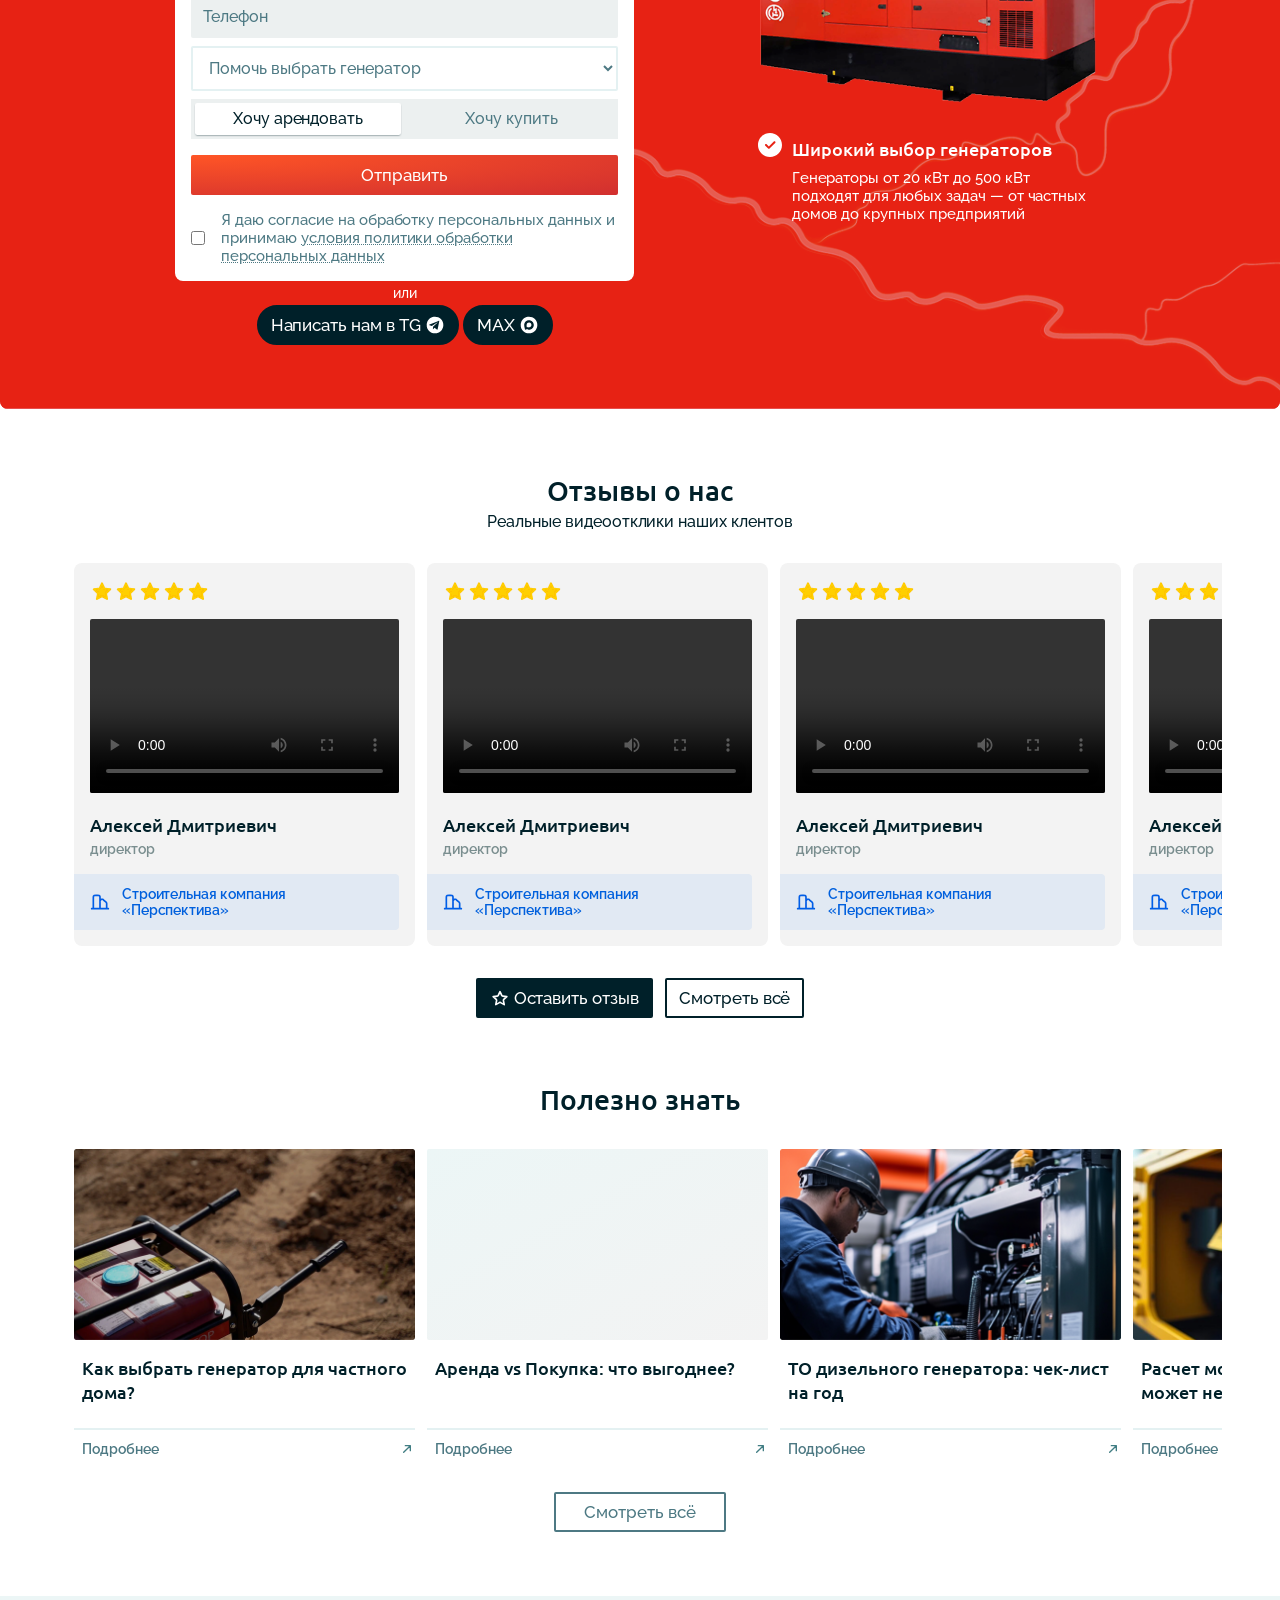
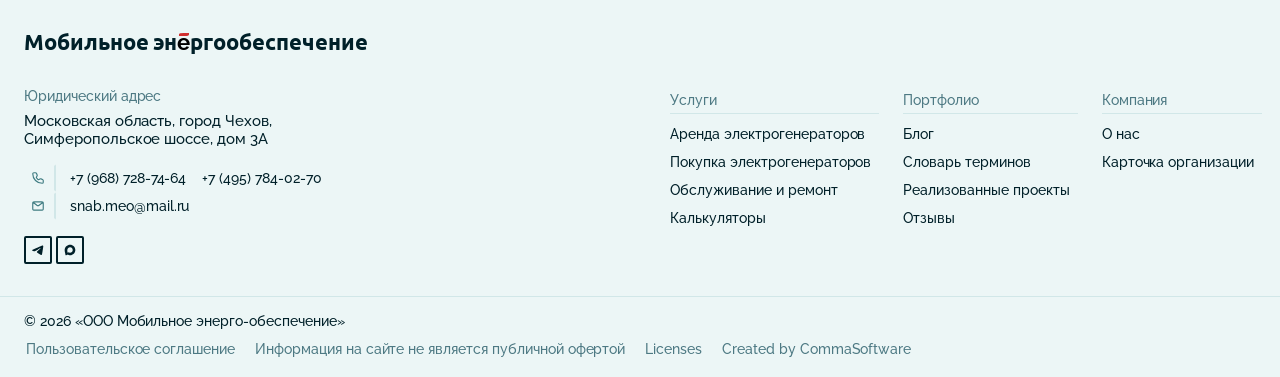
==== commit 85938764: "Add: Добавил страницу отзывов" ====
--- a/layout/index.html
+++ b/layout/index.html
@@ -26,6 +26,7 @@
     <link rel="stylesheet" href="assets/css/entities/blog-card.css" />
     <link rel="stylesheet" href="assets/css/entities/buttons-block.css" />
     <link rel="stylesheet" href="assets/css/entities/popup.css" />
+    <link rel="stylesheet" href="assets/css/entities/cookie-overlay.css" />
 
     <link rel="stylesheet" href="assets/css/widgets/header.css" />
     <link rel="stylesheet" href="assets/css/widgets/footer.css" />
@@ -35,7 +36,7 @@
     <link rel="stylesheet" href="assets/css/widgets/map.css" />
     <link rel="stylesheet" href="assets/css/widgets/catalog-preview.css" />
     <link rel="stylesheet" href="assets/css/widgets/target-banner.css" />
-    <link rel="stylesheet" href="assets/css/widgets/reviews.css" />
+    <link rel="stylesheet" href="assets/css/entities/review-card.css" />
 
     <title>Мобильное электрообеспечение</title>
   </head>
--- a/layout/assets/css/shared/icons.css
+++ b/layout/assets/css/shared/icons.css
@@ -20,6 +20,9 @@
 .icon[data-type="arrow-right-md"] {
   background-image: url("../../images/icons/arrow-right-md.svg");
 }
+.icon[data-type="arrow-undo"] {
+  background-image: url("../../images/icons/arrow-undo.svg");
+}
 .icon[data-type="arrow-up-md"] {
   background-image: url("../../images/icons/arrow-up-md.svg");
 }
--- a/layout/assets/css/entities/blog-card.css
+++ b/layout/assets/css/entities/blog-card.css
@@ -27,6 +27,9 @@
 }
 
 .blog-card__content {
+  display: flex;
+  flex-direction: column;
+  gap: 8px;
   padding: 16px 8px;
   min-height: calc(var(--font-size-h4) * 3);
 }
--- a/layout/assets/css/entities/cookie-overlay.css
+++ b/layout/assets/css/entities/cookie-overlay.css
@@ -0,0 +1,84 @@
+/* ---------- Cookie overlay ---------- */
+.cookie-overlay {
+  position: fixed;
+  bottom: 8px;
+  z-index: 250;
+
+  width: 100%;
+  pointer-events: none;
+}
+
+.cookie-overlay:not(.is-shown) {
+  display: none;
+}
+
+.cookie-overlay .content-wrapper {
+  display: flex;
+}
+
+.cookie-overlay__block {
+  position: relative;
+  display: flex;
+  justify-content: space-between;
+  align-items: center;
+  gap: 24px;
+
+  box-sizing: border-box;
+  min-width: var(--space-column-4);
+  max-width: var(--space-column-6);
+  margin-left: auto;
+  padding: 12px;
+
+  border-radius: var(--border-radius-s);
+  background: var(--color-bg-primary);
+  box-shadow: var(--shadow-card-s);
+  border: 1px solid var(--color-bg-secondary);
+  pointer-events: all;
+  animation: cookieIn 400ms ease-in-out;
+}
+
+.cookie-overlay__text {
+  color: var(--color-bg-primary);
+  font-size: var(--font-size-content-s);
+}
+
+@keyframes cookieIn {
+  from {
+    opacity: 0;
+    transform: translateX(64px);
+  }
+  to {
+    opacity: 1;
+    transform: translateX(0);
+  }
+}
+
+/* ---------- Adaptation ---------- */
+@media only screen and (max-width: 540px) {
+  .cookie-overlay__block {
+    flex-direction: column;
+    gap: 12px;
+    width: 100%;
+    min-width: 0;
+  }
+
+  .cookie-overlay__text {
+    text-align: center;
+  }
+
+  .cookie-overlay__btn {
+    width: 100%;
+    justify-content: center;
+  }
+
+  @keyframes cookieIn {
+    from {
+      opacity: 0;
+      transform: translateY(64px);
+    }
+    to {
+      opacity: 1;
+      transform: translateY(0);
+    }
+  }
+}
--- a/layout/assets/css/entities/review-card.css
+++ b/layout/assets/css/entities/review-card.css
@@ -0,0 +1,62 @@
+.review {
+  position: relative;
+  background-color: var(--color-bg-secondary);
+  border-radius: var(--border-radius-l);
+}
+
+.review__content {
+  display: flex;
+  flex-direction: column;
+  gap: 16px;
+  padding: 16px;
+}
+
+.review-content__stars {
+  display: flex;
+}
+
+.review-content__stars .icon {
+  --icon-size: 24px;
+  filter: var(--icon-filter-yellow);
+}
+
+.review-content__name .span {
+  display: inline-block;
+  color: var(--color-elem-secondary);
+  font-weight: 600;
+  margin-top: 4px;
+}
+
+.review-content-video {
+  background-color: var(--color-bg-accent-alt);
+  border-radius: var(--border-radius-s);
+  overflow: hidden;
+}
+
+.review-content-video__player {
+  width: 100%;
+  aspect-ratio: 16/9;
+  border-radius: var(--border-radius-s);
+}
+
+.review__footer {
+  padding: 0 16px 16px 0;
+}
+
+.review-footer__company {
+  display: flex;
+  align-items: center;
+  gap: 12px;
+  padding: 12px 16px;
+  background-color: var(--color-bg-accent-alt);
+  border-radius: 0 var(--border-radius-m) var(--border-radius-m) 0;
+}
+
+.review-footer__company .icon {
+  --icon-size: 20px;
+}
+
+.review-footer__company .span {
+  color: var(--color-elem-accent-primary-alt);
+  font-weight: 600;
+}
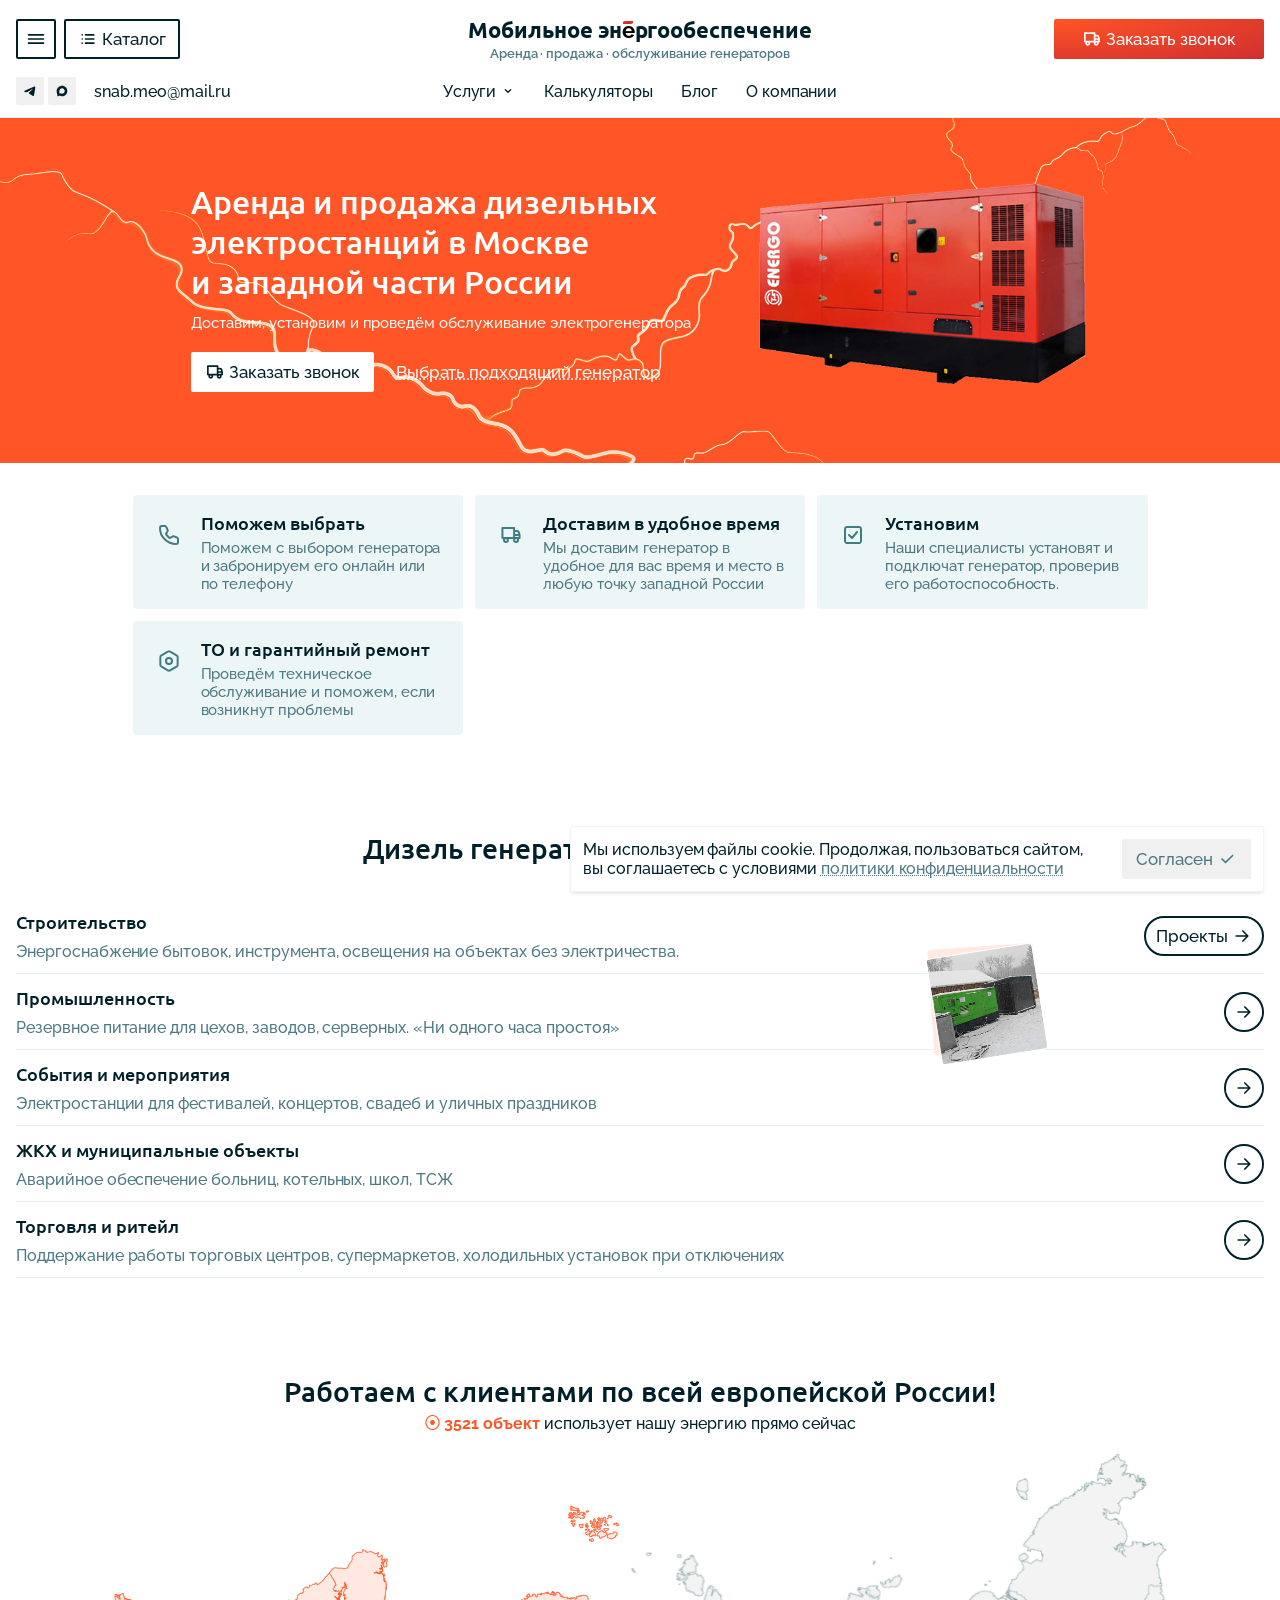
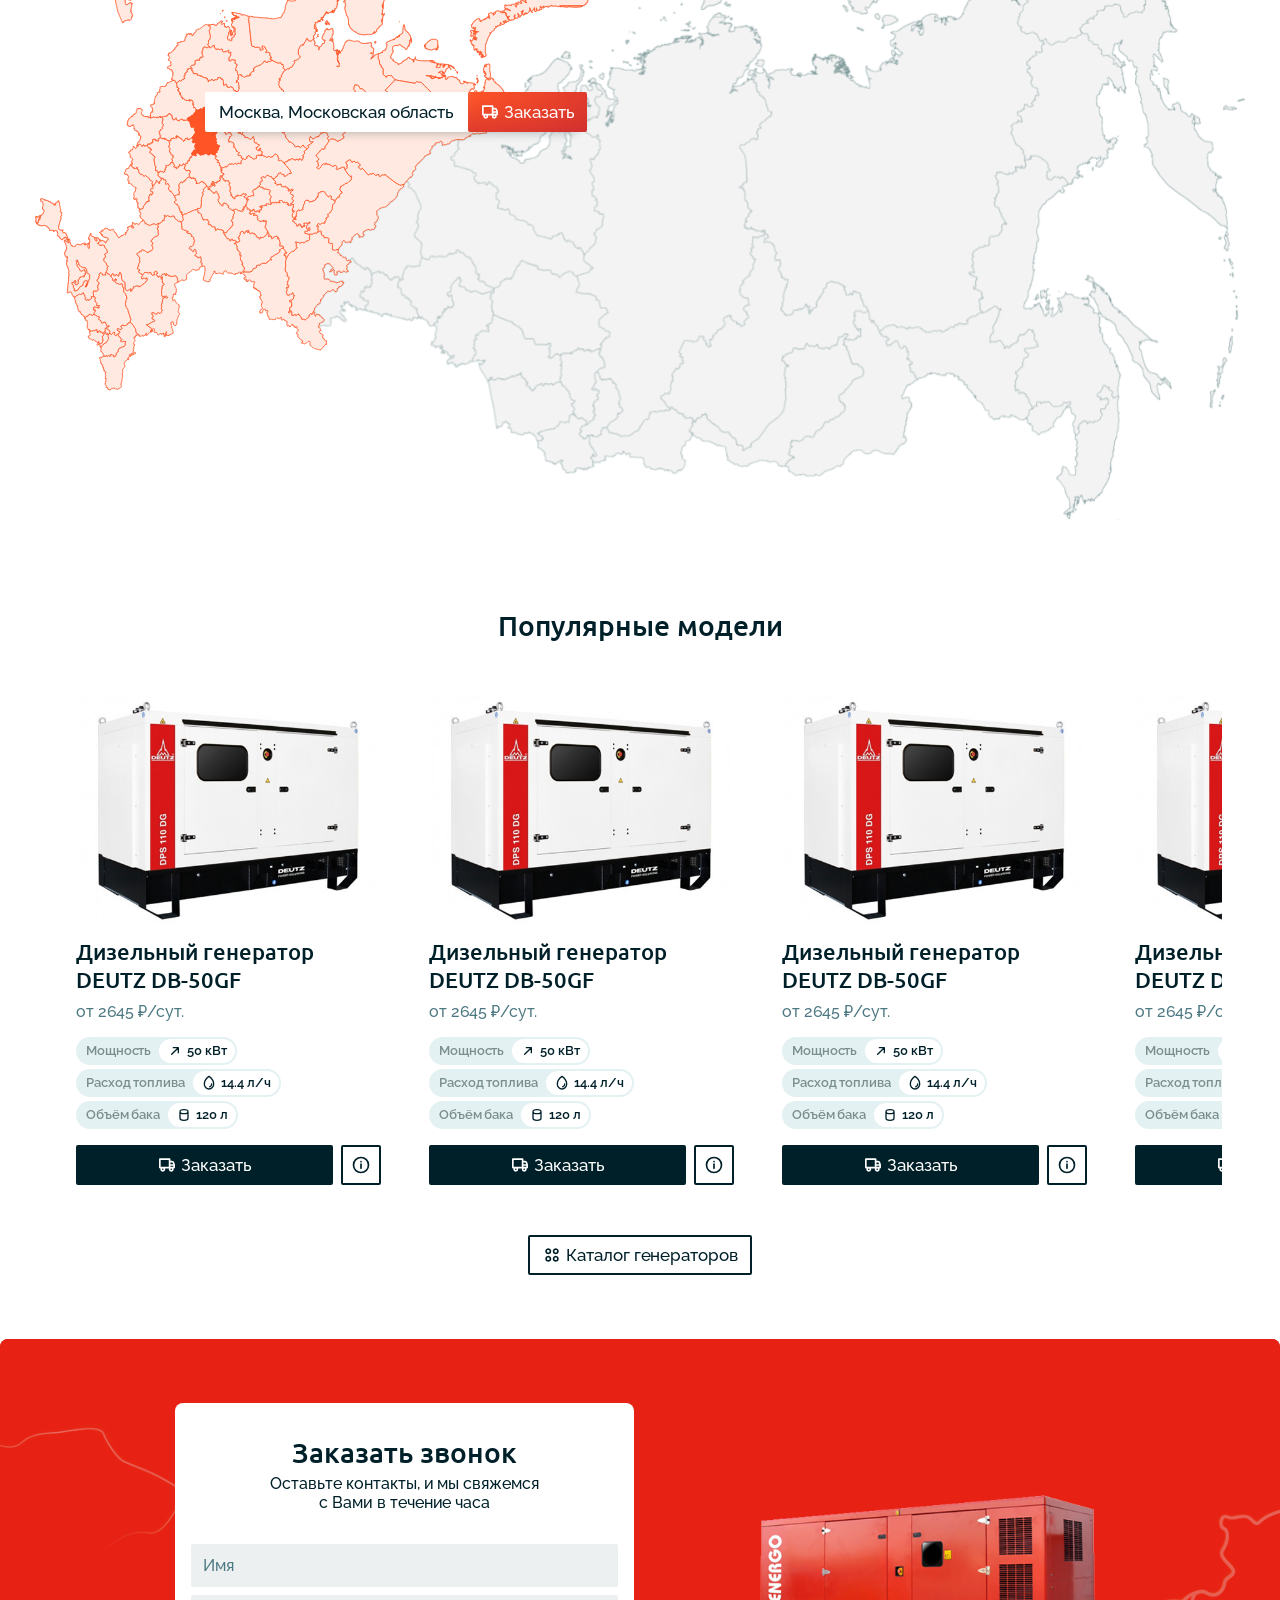
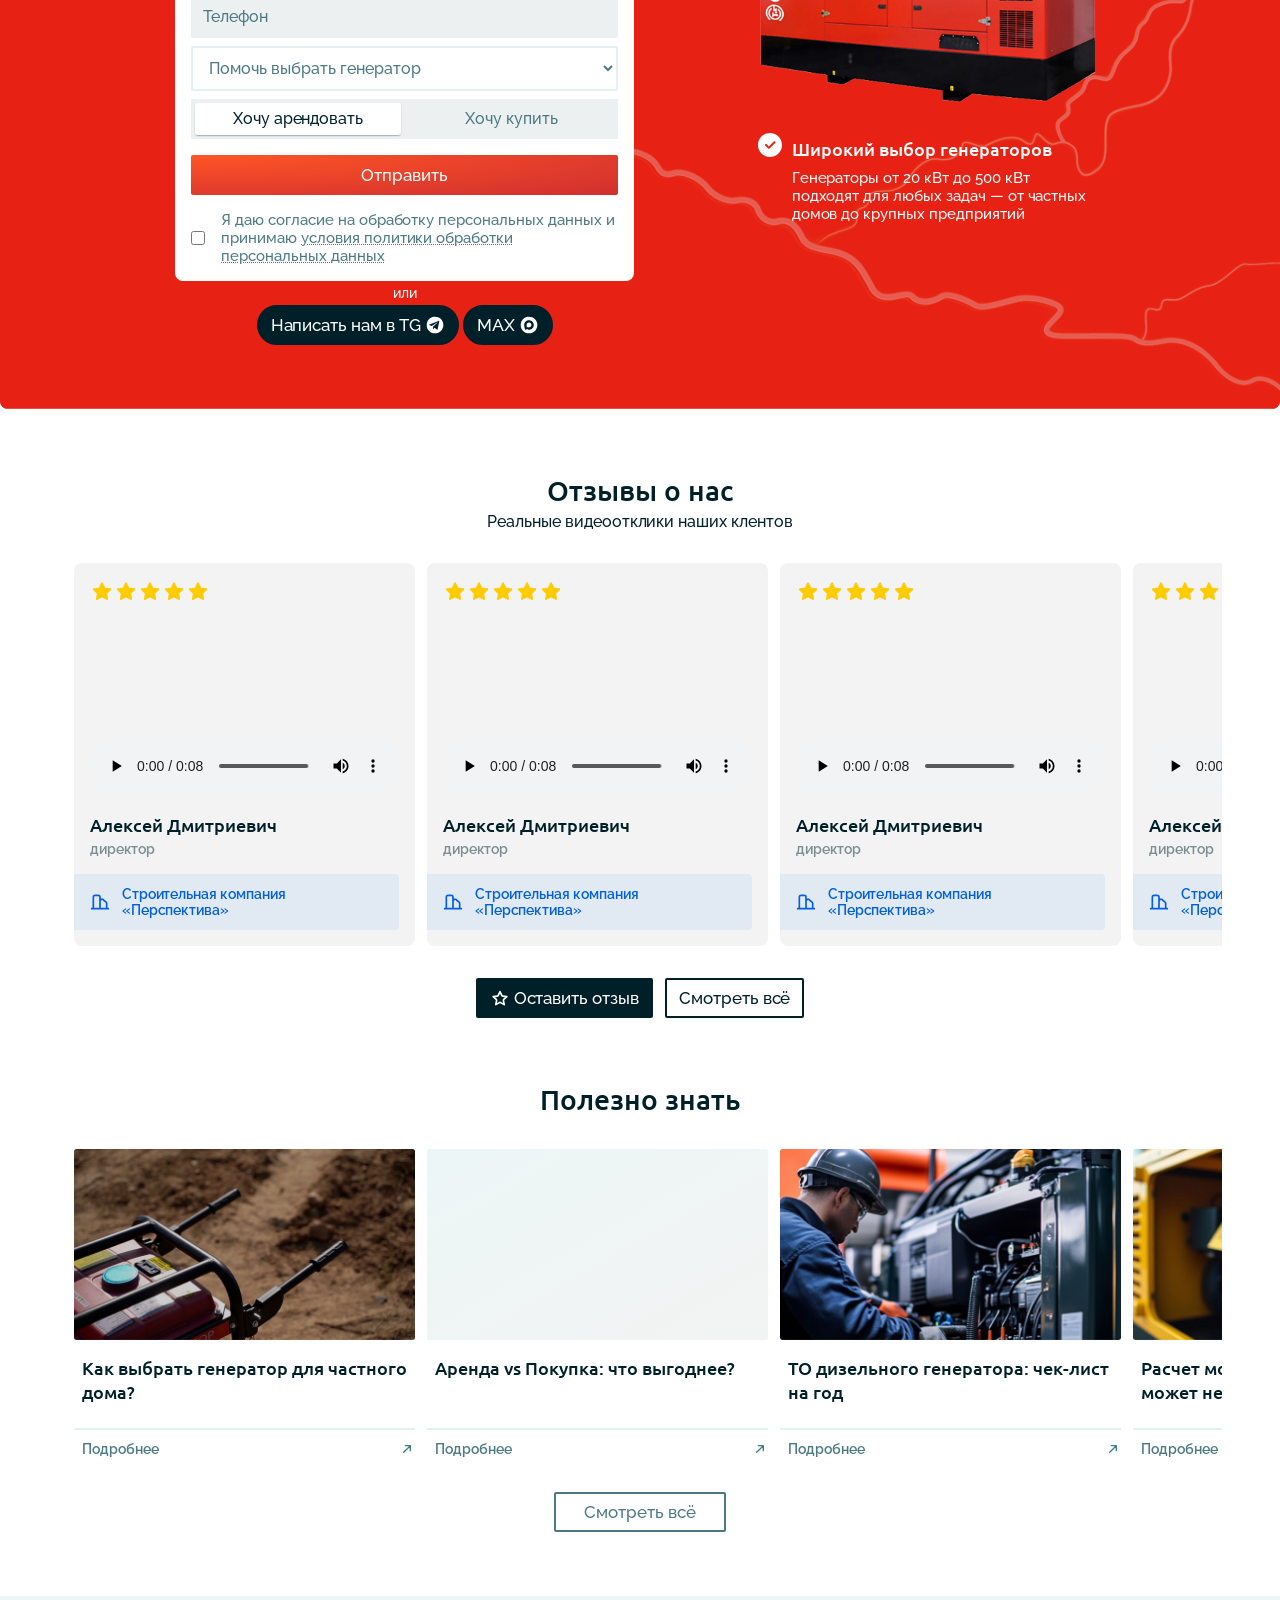
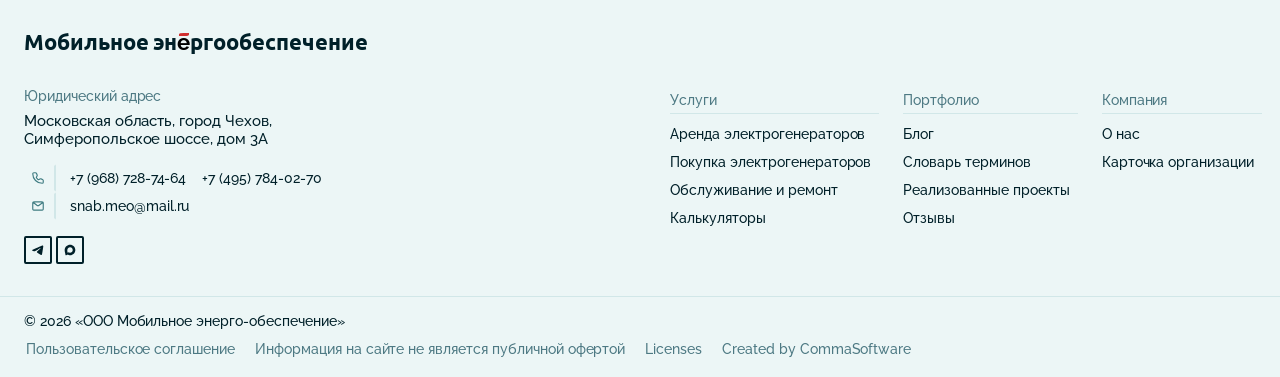
==== commit e39ce9fd: "Refact: Подготовил структуру файлов под создание темы WP" ====
--- a/layout/index.html
+++ b/layout/index.html
@@ -4,41 +4,41 @@
     <meta charset="UTF-8" />
     <meta name="viewport" content="width=device-width, initial-scale=1.0" />
 
-    <link rel="stylesheet" href="assets/css/normalize.css" />
-    <link rel="stylesheet" href="assets/css/root.css" />
-    <link rel="stylesheet" href="assets/css/ui.css" />
-    <link rel="stylesheet" href="assets/css/fonts.css" />
+    <link rel="stylesheet" href="../assets/css/normalize.css" />
+    <link rel="stylesheet" href="../assets/css/root.css" />
+    <link rel="stylesheet" href="../assets/css/ui.css" />
+    <link rel="stylesheet" href="../assets/css/fonts.css" />
 
-    <link rel="stylesheet" href="assets/css/shared/button.css" />
-    <link rel="stylesheet" href="assets/css/shared/input.css" />
-    <link rel="stylesheet" href="assets/css/shared/select.css" />
-    <link rel="stylesheet" href="assets/css/shared/checkbox.css" />
-    <link rel="stylesheet" href="assets/css/shared/radio.css" />
-    <link rel="stylesheet" href="assets/css/shared/icons.css" />
-    <link rel="stylesheet" href="assets/css/shared/logo.css" />
-    <link rel="stylesheet" href="assets/css/shared/span.css" />
-    <link rel="stylesheet" href="assets/css/shared/heading.css" />
-    <link rel="stylesheet" href="assets/css/shared/characteristic.css" />
+    <link rel="stylesheet" href="../assets/css/shared/button.css" />
+    <link rel="stylesheet" href="../assets/css/shared/input.css" />
+    <link rel="stylesheet" href="../assets/css/shared/select.css" />
+    <link rel="stylesheet" href="../assets/css/shared/checkbox.css" />
+    <link rel="stylesheet" href="../assets/css/shared/radio.css" />
+    <link rel="stylesheet" href="../assets/css/shared/icons.css" />
+    <link rel="stylesheet" href="../assets/css/shared/logo.css" />
+    <link rel="stylesheet" href="../assets/css/shared/span.css" />
+    <link rel="stylesheet" href="../assets/css/shared/heading.css" />
+    <link rel="stylesheet" href="../assets/css/shared/characteristic.css" />
 
-    <link rel="stylesheet" href="assets/css/entities/content-wrapper.css" />
-    <link rel="stylesheet" href="assets/css/entities/heading-block.css" />
-    <link rel="stylesheet" href="assets/css/entities/product-card.css" />
-    <link rel="stylesheet" href="assets/css/entities/blog-card.css" />
-    <link rel="stylesheet" href="assets/css/entities/buttons-block.css" />
-    <link rel="stylesheet" href="assets/css/entities/popup.css" />
-    <link rel="stylesheet" href="assets/css/entities/cookie-overlay.css" />
+    <link rel="stylesheet" href="../assets/css/entities/content-wrapper.css" />
+    <link rel="stylesheet" href="../assets/css/entities/heading-block.css" />
+    <link rel="stylesheet" href="../assets/css/entities/product-card.css" />
+    <link rel="stylesheet" href="../assets/css/entities/blog-card.css" />
+    <link rel="stylesheet" href="../assets/css/entities/buttons-block.css" />
+    <link rel="stylesheet" href="../assets/css/entities/popup.css" />
+    <link rel="stylesheet" href="../assets/css/entities/cookie-overlay.css" />
 
-    <link rel="stylesheet" href="assets/css/widgets/header.css" />
-    <link rel="stylesheet" href="assets/css/widgets/footer.css" />
-    <link rel="stylesheet" href="assets/css/widgets/hello-banner.css" />
-    <link rel="stylesheet" href="assets/css/widgets/advantages.css" />
-    <link rel="stylesheet" href="assets/css/widgets/cases.css" />
-    <link rel="stylesheet" href="assets/css/widgets/map.css" />
-    <link rel="stylesheet" href="assets/css/widgets/catalog-preview.css" />
-    <link rel="stylesheet" href="assets/css/widgets/target-banner.css" />
-    <link rel="stylesheet" href="assets/css/entities/review-card.css" />
+    <link rel="stylesheet" href="../assets/css/widgets/header.css" />
+    <link rel="stylesheet" href="../assets/css/widgets/footer.css" />
+    <link rel="stylesheet" href="../assets/css/widgets/hello-banner.css" />
+    <link rel="stylesheet" href="../assets/css/widgets/advantages.css" />
+    <link rel="stylesheet" href="../assets/css/widgets/cases.css" />
+    <link rel="stylesheet" href="../assets/css/widgets/map.css" />
+    <link rel="stylesheet" href="../assets/css/widgets/catalog-preview.css" />
+    <link rel="stylesheet" href="../assets/css/widgets/target-banner.css" />
+    <link rel="stylesheet" href="../assets/css/entities/review-card.css" />
 
-    <title>Мобильное электрообеспечение</title>
+    <title>[Демо] Мобильное электрообеспечение</title>
   </head>
   <body>
     <header class="header">
@@ -59,7 +59,7 @@
           <span class="span is-size-xs is-hilight">8:00-19:00 МСК</span>
         </div>
         <div class="header__logo">
-          <a href="#!" class="logo-full">
+          <a href="index.html" class="logo-full">
             <span class="logo-full__name"
               >Мобильное эн<mark>е</mark>ргообеспечение</span
             >
@@ -74,7 +74,10 @@
           >
             <span class="icon" data-type="hamburger"></span>
           </div>
-          <a href="#!" class="button is-style-bordered header__catalog-button">
+          <a
+            href="catalog.html"
+            class="button is-style-bordered header__catalog-button"
+          >
             <span class="icon" data-type="list-unordered"></span>
             Каталог
           </a>
@@ -108,16 +111,16 @@
         <nav class="header__nav">
           <ul>
             <li>
-              <a href="#!">Услуги</a>
+              <a href="404.html">Услуги</a>
               <ul>
-                <li><a href="#!">Аренда электрогенераторов</a></li>
-                <li><a href="#!">Покупка электрогенераторов</a></li>
-                <li><a href="#!">Обслуживание и ремонт</a></li>
+                <li><a href="catalog.html">Аренда электрогенераторов</a></li>
+                <li><a href="catalog.html">Покупка электрогенераторов</a></li>
+                <li><a href="404.html">Обслуживание и ремонт</a></li>
               </ul>
             </li>
-            <li><a href="#!">Калькуляторы</a></li>
-            <li><a href="#!">Блог</a></li>
-            <li><a href="#!">О компании</a></li>
+            <li><a href="404.html">Калькуляторы</a></li>
+            <li><a href="blog-page.html">Блог</a></li>
+            <li><a href="404.html">О компании</a></li>
           </ul>
         </nav>
       </div>
@@ -133,17 +136,17 @@
             Доставим, установим и проведём обслуживание электрогенератора
           </p>
           <div class="hello-banner-description__actions">
-            <a href="#!" class="button is-style-primary is-size-l"
+            <a href="#buy" class="button is-style-primary is-size-l"
               ><span class="icon" data-type="truck"></span>Заказать звонок</a
             >
-            <a href="#!" class="button is-style-transparent is-size-l"
+            <a href="catalog.html" class="button is-style-transparent is-size-l"
               >Выбрать подходящий генератор</a
             >
           </div>
         </div>
         <img
           class="hello-banner__cover"
-          src="assets/images/examples/generator-1.png"
+          src="../assets/images/examples/generator-1.png"
           alt="Генератор"
         />
       </div>
@@ -212,14 +215,14 @@
         </div>
         <div
           class="cases-block"
-          data-image="assets/images/examples/example-case.png"
+          data-image="../assets/images/examples/example-case.png"
         >
           <img
             class="cases-block__cover"
-            src="assets/images/examples/example-case.png"
+            src="../assets/images/examples/example-case.png"
             alt="Кейсы и портфолио"
           />
-          <a href="#!" class="cases-block__item">
+          <a href="category-projects.html" class="cases-block__item">
             <h3 class="cases-block-item__heading heading is-size-h4">
               Строительство
             </h3>
@@ -233,7 +236,7 @@
               </div>
             </div>
           </a>
-          <a href="#!" class="cases-block__item">
+          <a href="category-projects.html" class="cases-block__item">
             <h3 class="cases-block-item__heading heading is-size-h4">
               Промышленность
             </h3>
@@ -247,7 +250,7 @@
               </div>
             </div>
           </a>
-          <a href="#!" class="cases-block__item">
+          <a href="category-projects.html" class="cases-block__item">
             <h3 class="cases-block-item__heading heading is-size-h4">
               События и мероприятия
             </h3>
@@ -261,7 +264,7 @@
               </div>
             </div>
           </a>
-          <a href="#!" class="cases-block__item">
+          <a href="category-projects.html" class="cases-block__item">
             <h3 class="cases-block-item__heading heading is-size-h4">
               ЖКХ и муниципальные объекты
             </h3>
@@ -274,7 +277,7 @@
               </div>
             </div>
           </a>
-          <a href="#!" class="cases-block__item">
+          <a href="category-projects.html" class="cases-block__item">
             <h3 class="cases-block-item__heading heading is-size-h4">
               Торговля и ритейл
             </h3>
@@ -619,7 +622,7 @@
                 width="2239"
                 height="1599"
                 preserveAspectRatio="none"
-                xlink:href="assets/images/sib.png"
+                xlink:href="../assets/images/sib.png"
               />
             </defs>
           </svg>
@@ -666,13 +669,14 @@
               </div>
             </div>
             <div class="product-card-description__actions">
-              <div
+              <a
+                href="#buy"
                 class="product-card-description-actions__target button is-style-primary is-wide"
               >
                 <span class="icon" data-type="truck"></span>Заказать
-              </div>
+              </a>
               <a
-                href="#!"
+                href="product-page.html"
                 class="product-card-description-actions__more button is-style-bordered is-aspect-ratio-1b1"
               >
                 <span class="icon" data-type="info"></span>
@@ -686,7 +690,7 @@
           </div>
           <div class="product-card__cover">
             <img
-              src="assets/images/examples/generator-2.png"
+              src="../assets/images/examples/generator-2.png"
               alt="Дизельный генератор DEUTZ DB-50GF"
             />
           </div>
@@ -722,13 +726,14 @@
               </div>
             </div>
             <div class="product-card-description__actions">
-              <div
+              <a
+                href="#buy"
                 class="product-card-description-actions__target button is-style-primary is-wide"
               >
                 <span class="icon" data-type="truck"></span>Заказать
-              </div>
+              </a>
               <a
-                href="#!"
+                href="product-page.html"
                 class="product-card-description-actions__more button is-style-bordered is-aspect-ratio-1b1"
               >
                 <span class="icon" data-type="info"></span>
@@ -742,7 +747,7 @@
           </div>
           <div class="product-card__cover">
             <img
-              src="assets/images/examples/generator-2.png"
+              src="../assets/images/examples/generator-2.png"
               alt="Дизельный генератор DEUTZ DB-50GF"
             />
           </div>
@@ -778,13 +783,14 @@
               </div>
             </div>
             <div class="product-card-description__actions">
-              <div
+              <a
+                href="#buy"
                 class="product-card-description-actions__target button is-style-primary is-wide"
               >
                 <span class="icon" data-type="truck"></span>Заказать
-              </div>
+              </a>
               <a
-                href="#!"
+                href="product-page.html"
                 class="product-card-description-actions__more button is-style-bordered is-aspect-ratio-1b1"
               >
                 <span class="icon" data-type="info"></span>
@@ -798,7 +804,7 @@
           </div>
           <div class="product-card__cover">
             <img
-              src="assets/images/examples/generator-2.png"
+              src="../assets/images/examples/generator-2.png"
               alt="Дизельный генератор DEUTZ DB-50GF"
             />
           </div>
@@ -834,13 +840,14 @@
               </div>
             </div>
             <div class="product-card-description__actions">
-              <div
+              <a
+                href="#buy"
                 class="product-card-description-actions__target button is-style-primary is-wide"
               >
                 <span class="icon" data-type="truck"></span>Заказать
-              </div>
+              </a>
               <a
-                href="#!"
+                href="product-page.html"
                 class="product-card-description-actions__more button is-style-bordered is-aspect-ratio-1b1"
               >
                 <span class="icon" data-type="info"></span>
@@ -854,7 +861,7 @@
           </div>
           <div class="product-card__cover">
             <img
-              src="assets/images/examples/generator-2.png"
+              src="../assets/images/examples/generator-2.png"
               alt="Дизельный генератор DEUTZ DB-50GF"
             />
           </div>
@@ -862,7 +869,7 @@
       </div>
       <div class="content-wrapper">
         <div class="buttons-block">
-          <a href="#!" class="button is-style-bordered"
+          <a href="catalog.html" class="button is-style-bordered"
             ><span class="icon" data-type="grid"></span>Каталог генераторов</a
           >
         </div>
@@ -919,7 +926,7 @@
                 />
                 <p class="span is-size-s is-hilight">
                   Я даю согласие на обработку персональных данных и принимаю
-                  <a href="#!"
+                  <a href="404.html"
                     >условия политики обработки персональных данных</a
                   >
                 </p>
@@ -946,7 +953,7 @@
           </div>
           <div class="target-banner__cover">
             <img
-              src="assets/images/examples/generator-1.png"
+              src="../assets/images/examples/generator-1.png"
               class="target-banner-cover__image"
               alt=""
             />
@@ -1017,7 +1024,7 @@
               <video
                 class="review-content-video__player"
                 controls
-                src="assets/videos/example-1.mp4"
+                src="../assets/videos/example-1.mp4"
               ></video>
             </div>
             <div class="review-content__name">
@@ -1047,7 +1054,7 @@
               <video
                 class="review-content-video__player"
                 controls
-                src="assets/videos/example-1.mp4"
+                src="../assets/videos/example-1.mp4"
               ></video>
             </div>
             <div class="review-content__name">
@@ -1077,7 +1084,7 @@
               <video
                 class="review-content-video__player"
                 controls
-                src="assets/videos/example-1.mp4"
+                src="../assets/videos/example-1.mp4"
               ></video>
             </div>
             <div class="review-content__name">
@@ -1107,7 +1114,7 @@
               <video
                 class="review-content-video__player"
                 controls
-                src="assets/videos/example-1.mp4"
+                src="../assets/videos/example-1.mp4"
               ></video>
             </div>
             <div class="review-content__name">
@@ -1127,10 +1134,12 @@
       </div>
       <div class="content-wrapper">
         <div class="buttons-block">
-          <a href="#!" class="button is-style-primary"
+          <a href="404.html" class="button is-style-primary"
             ><span class="icon" data-type="star"></span>Оставить отзыв</a
           >
-          <a href="#!" class="button is-style-bordered">Смотреть всё</a>
+          <a href="reviews-page.html" class="button is-style-bordered"
+            >Смотреть всё</a
+          >
         </div>
       </div>
     </section>
@@ -1144,7 +1153,7 @@
         <div class="blog-card">
           <div class="blog-card__cover">
             <img
-              src="assets/images/examples/example-blog-1.png"
+              src="../assets/images/examples/example-blog-1.png"
               alt=""
               class="blog-card-cover__image"
             />
@@ -1156,7 +1165,9 @@
             <span class="span"></span>
           </div>
           <div class="blog-card__footer">
-            <a href="#!" class="blog-card-footer__button">Подробнее</a>
+            <a href="single-page.html" class="blog-card-footer__button"
+              >Подробнее</a
+            >
             <span
               class="icon is-color-hilight blog-card-footer__icon"
               data-type="arrow-up-right"
@@ -1170,7 +1181,9 @@
             <span class="span"></span>
           </div>
           <div class="blog-card__footer">
-            <a href="#!" class="blog-card-footer__button">Подробнее</a>
+            <a href="single-page.html" class="blog-card-footer__button"
+              >Подробнее</a
+            >
             <span
               class="icon is-color-hilight blog-card-footer__icon"
               data-type="arrow-up-right"
@@ -1180,7 +1193,7 @@
         <div class="blog-card">
           <div class="blog-card__cover">
             <img
-              src="assets/images/examples/example-blog-2.png"
+              src="../assets/images/examples/example-blog-2.png"
               alt=""
               class="blog-card-cover__image"
             />
@@ -1192,7 +1205,9 @@
             <span class="span"></span>
           </div>
           <div class="blog-card__footer">
-            <a href="#!" class="blog-card-footer__button">Подробнее</a>
+            <a href="single-page.html" class="blog-card-footer__button"
+              >Подробнее</a
+            >
             <span
               class="icon is-color-hilight blog-card-footer__icon"
               data-type="arrow-up-right"
@@ -1203,7 +1218,7 @@
         <div class="blog-card">
           <div class="blog-card__cover">
             <img
-              src="assets/images/examples/example-blog-3.png"
+              src="../assets/images/examples/example-blog-3.png"
               alt=""
               class="blog-card-cover__image"
             />
@@ -1215,7 +1230,9 @@
             <span class="span"></span>
           </div>
           <div class="blog-card__footer">
-            <a href="#!" class="blog-card-footer__button">Подробнее</a>
+            <a href="single-page.html" class="blog-card-footer__button"
+              >Подробнее</a
+            >
             <span
               class="icon is-color-hilight blog-card-footer__icon"
               data-type="arrow-up-right"
@@ -1225,7 +1242,9 @@
       </div>
       <div class="content-wrapper">
         <div class="buttons-block">
-          <a href="#!" class="button is-style-bordered is-wide is-hilight"
+          <a
+            href="blog-page.html"
+            class="button is-style-bordered is-wide is-hilight"
             >Смотреть всё</a
           >
         </div>
@@ -1237,7 +1256,7 @@
           <p class="span is-size-xss">
             Мы используем файлы cookie. Продолжая, пользоваться сайтом, вы
             соглашаетесь с условиями
-            <a href="#!">политики конфиденциальности</a>
+            <a href="404.html">политики конфиденциальности</a>
           </p>
           <div class="button cookie-overlay__btn is-hilight">
             Согласен
@@ -1250,7 +1269,7 @@
       <div class="footer__content">
         <div class="content-wrapper">
           <div class="footer-content__logo">
-            <a href="#!" class="logo-full">
+            <a href="index.html" class="logo-full">
               <span class="logo-full__name"
                 >Мобильное эн<mark>е</mark>ргообеспечение</span
               >
@@ -1315,28 +1334,30 @@
           <div class="footer-content__nav">
             <ul>
               <li>
-                <a href="#!">Услуги</a>
+                <a href="404.html">Услуги</a>
                 <ul>
-                  <li><a href="#!">Аренда электрогенераторов</a></li>
-                  <li><a href="#!">Покупка электрогенераторов</a></li>
-                  <li><a href="#!">Обслуживание и ремонт</a></li>
-                  <li><a href="#!">Калькуляторы</a></li>
+                  <li><a href="catalog.html">Аренда электрогенераторов</a></li>
+                  <li><a href="catalog.html">Покупка электрогенераторов</a></li>
+                  <li><a href="404.html">Обслуживание и ремонт</a></li>
+                  <li><a href="404.html">Калькуляторы</a></li>
                 </ul>
               </li>
               <li>
-                <a href="#!">Портфолио</a>
+                <a href="category-projects.html">Портфолио</a>
                 <ul>
-                  <li><a href="#!">Блог</a></li>
-                  <li><a href="#!">Словарь терминов</a></li>
-                  <li><a href="#!">Реализованные проекты</a></li>
-                  <li><a href="#!">Отзывы</a></li>
+                  <li><a href="blog-page.html">Блог</a></li>
+                  <li><a href="404.html">Словарь терминов</a></li>
+                  <li>
+                    <a href="category-projects.html">Реализованные проекты</a>
+                  </li>
+                  <li><a href="reviews-page.html">Отзывы</a></li>
                 </ul>
               </li>
               <li>
-                <a href="#!">Компания</a>
+                <a href="404.html">Компания</a>
                 <ul>
-                  <li><a href="#!">О нас</a></li>
-                  <li><a href="#!">Карточка организации</a></li>
+                  <li><a href="404.html">О нас</a></li>
+                  <li><a href="404.html">Карточка организации</a></li>
                 </ul>
               </li>
             </ul>
@@ -1350,15 +1371,15 @@
           >
           <div class="footer-copyright__actions">
             <a
-              href="#!"
+              href="404.html"
               class="button is-size-s is-style-transparent is-hilight"
               >Пользовательское соглашение</a
             ><a
-              href="#!"
+              href="404.html"
               class="button is-size-s is-style-transparent is-hilight"
               >Информация на сайте не является публичной офертой</a
             ><a
-              href="#!"
+              href="404.html"
               class="button is-size-s is-style-transparent is-hilight"
               >Licenses</a
             ><a
@@ -1372,15 +1393,15 @@
       </div>
     </footer>
 
-    <script src="assets/js/clipboard.js"></script>
-    <script src="assets/js/cookie.js"></script>
-    <script src="assets/js/float-img-win.js"></script>
-    <script src="assets/js/header.js"></script>
-    <script src="assets/js/map.js"></script>
-    <script src="assets/js/range-input.js"></script>
-    <script src="assets/js/product-slider.js"></script>
-    <script src="assets/js/target-banner.js"></script>
-    <script src="assets/js/popup.js"></script>
-    <script src="assets/js/smoothScroll.js"></script>
+    <script src="../assets/js/clipboard.js"></script>
+    <script src="../assets/js/cookie.js"></script>
+    <script src="../assets/js/float-img-win.js"></script>
+    <script src="../assets/js/header.js"></script>
+    <script src="../assets/js/map.js"></script>
+    <script src="../assets/js/range-input.js"></script>
+    <script src="../assets/js/product-slider.js"></script>
+    <script src="../assets/js/target-banner.js"></script>
+    <script src="../assets/js/popup.js"></script>
+    <script src="../assets/js/smoothScroll.js"></script>
   </body>
 </html>
--- a/assets/css/root.css
+++ b/assets/css/root.css
@@ -0,0 +1,173 @@
+:root {
+  --font-name: "Raleway", sans-serif;
+  --font-name-heading: "Ubuntu", sans-serif;
+  --font-letter-spacing: -0.0025em;
+  --font-size-span-xxs: 13px;
+  --font-size-span-xs: 14px;
+  --font-size-span-s: 15px;
+  --font-size-span-m: 16px;
+  --font-size-span-ml: 17px;
+  --font-size-h6: 14px;
+  --font-size-h5: 16px;
+  --font-size-h4: 18px;
+  --font-size-h3: 22px;
+  --font-size-h2: 28px;
+  --font-size-h1: 32px;
+
+  --border-radius-s: 2px;
+  --border-radius-m: 4px;
+  --border-radius-l: 8px;
+  --border-radius-e: 99999px;
+
+  --header-height: 116px;
+  --spacing-block: 32px;
+  --spacing-section: 64px;
+
+  /* Colors */
+
+  --color-elem-primary: #002029;
+  --color-elem-primary-alt: var(--color-bg-primary);
+  --color-elem-primary-highlight: #3f8e9f;
+  --color-elem-secondary: #7a8e8f;
+  --color-elem-secondary-highlight: #4d7983;
+  --color-elem-accent-primary: #d12f2f;
+  --color-elem-accent-secondary: #ff5526;
+  --color-elem-accent-primary-alt: #0060dd;
+  --color-bg-primary: #ffffff;
+  --color-bg-secondary: #f3f3f3;
+  --color-bg-tertiary: #f0f0f0;
+  --color-bg-secondary-highlight: #ecf6f6;
+  --color-bg-tertiary-highlight: #ecf0f0;
+  --color-bg-accent: #ffe9e1;
+  --color-bg-accent-alt: #e1e9f3;
+  --color-border-primary: #e4f1f2;
+  --color-border-secondary: #d1e7e8;
+  --color-border-tertiary: #d1dcdc;
+
+  --gradient-accent: radial-gradient(
+    at left top,
+    var(--color-elem-accent-secondary),
+    var(--color-elem-accent-primary)
+  );
+  --gradient-background-secondary-tertiary: linear-gradient(
+    to bottom,
+    var(--color-bg-secondary),
+    var(--color-bg-tertiary)
+  );
+  --gradient-blog-cover: linear-gradient(
+    to right bottom,
+    var(--color-bg-secondary-highlight),
+    var(--color-border-secondary)
+  );
+
+  /* Shadows */
+  --shadow-button: 0px 1px 2px -1px var(--color-elem-primary);
+  --shadow-button-inset: inset 0px 1px 2px -1px var(--color-elem-primary);
+  --shadow-card-s: 0px 2px 4px -2px rgba(0, 39, 41, 24%);
+  --shadow-card:
+    0px -2px 24px 0px rgba(0, 39, 41, 4%),
+    0px 16px 16px -16px rgba(0, 39, 41, 24%);
+  --shadow-tooltip: 0 4px 8px -2px rgba(0, 39, 41, 24%);
+
+  /* Transition times */
+  --transition-m: 150ms cubic-bezier(0, 0.55, 0.45, 1);
+  --transition-ml: 200ms cubic-bezier(0, 0.55, 0.45, 1);
+  --transition-l: 500ms cubic-bezier(0, 0.55, 0.45, 1);
+
+  /* Column System */
+
+  --max-width-content-area: 1432px;
+  --padding-content-area: 16px;
+  --space-column-gap: 12px;
+  --gap-sections: 64px;
+  --gap-blocks: 32px;
+
+  --column-count: 12;
+
+  --space-column-plus-gap: calc(
+    (
+        var(--max-width-content-area) - var(--padding-content-area) * 2 +
+          var(--space-column-gap)
+      ) /
+      var(--column-count)
+  );
+  --space-column: calc(var(--space-column-plus-gap) - var(--space-column-gap));
+  --space-column-2: calc(
+    (var(--space-column-plus-gap)) * 2 - var(--space-column-gap)
+  );
+  --space-column-3: calc(
+    (var(--space-column-plus-gap)) * 3 - var(--space-column-gap)
+  );
+  --space-column-4: calc(
+    (var(--space-column-plus-gap)) * 4 - var(--space-column-gap)
+  );
+  --space-column-5: calc(
+    (var(--space-column-plus-gap)) * 5 - var(--space-column-gap)
+  );
+  --space-column-6: calc(
+    (var(--space-column-plus-gap)) * 6 - var(--space-column-gap)
+  );
+  --space-column-8: calc(
+    (var(--space-column-plus-gap)) * 8 - var(--space-column-gap)
+  );
+  --space-column-9: calc(
+    (var(--space-column-plus-gap)) * 9 - var(--space-column-gap)
+  );
+}
+
+@keyframes thunder {
+  0% {
+    opacity: 0%;
+    transform: rotate(180deg);
+  }
+  5% {
+    opacity: 100%;
+  }
+  15% {
+    opacity: 35%;
+  }
+  30% {
+    opacity: 15%;
+  }
+  100% {
+    opacity: 0%;
+    transform: rotate(180deg);
+  }
+}
+
+@keyframes thunder-double {
+  0% {
+    opacity: 0%;
+    transform: rotate(180deg);
+  }
+  3.5% {
+    opacity: 100%;
+  }
+  10% {
+    opacity: 35%;
+  }
+  20% {
+    opacity: 15%;
+  }
+  66.4999% {
+    opacity: 0%;
+    transform: rotate(180deg);
+  }
+  66.5% {
+    opacity: 0%;
+    transform: rotate(0deg);
+  }
+  68% {
+    opacity: 100%;
+  }
+  75% {
+    opacity: 35%;
+  }
+  80% {
+    opacity: 15%;
+  }
+  100% {
+    opacity: 0%;
+    transform: rotate(0deg);
+  }
+}
--- a/assets/css/fonts.css
+++ b/assets/css/fonts.css
@@ -0,0 +1,59 @@
+@font-face {
+  font-family: "Raleway";
+  src: url(../fonts/Raleway/Raleway-VariableFont_wght.ttf);
+  font-style: normal;
+}
+
+@font-face {
+  font-family: "Raleway";
+  src: url(../fonts/Raleway/Raleway-Italic-VariableFont_wght.ttf);
+  font-style: italic;
+}
+
+@font-face {
+  font-family: "Ubuntu";
+  src: url(../fonts/Ubuntu/Ubuntu-Regular.ttf);
+  font-weight: 400;
+  font-style: normal;
+}
+@font-face {
+  font-family: "Ubuntu";
+  src: url(../fonts/Ubuntu/Ubuntu-Medium.ttf);
+  font-weight: 600;
+  font-style: normal;
+}
+@font-face {
+  font-family: "Ubuntu";
+  src: url(../fonts/Ubuntu/Ubuntu-Light.ttf);
+  font-weight: 200;
+  font-style: normal;
+}
+@font-face {
+  font-family: "Ubuntu";
+  src: url(../fonts/Ubuntu/Ubuntu-Bold.ttf);
+  font-weight: 800;
+}
+@font-face {
+  font-family: "Ubuntu";
+  src: url(../fonts/Ubuntu/Ubuntu-MediumItalic.ttf);
+  font-weight: 600;
+  font-style: italic;
+}
+@font-face {
+  font-family: "Ubuntu";
+  src: url(../fonts/Ubuntu/Ubuntu-LightItalic.ttf);
+  font-weight: 200;
+  font-style: italic;
+}
+@font-face {
+  font-family: "Ubuntu";
+  src: url(../fonts/Ubuntu/Ubuntu-Italic.ttf);
+  font-weight: 400;
+  font-style: italic;
+}
+@font-face {
+  font-family: "Ubuntu";
+  src: url(../fonts/Ubuntu/Ubuntu-BoldItalic.ttf);
+  font-weight: 800;
+  font-style: italic;
+}
--- a/assets/css/shared/button.css
+++ b/assets/css/shared/button.css
@@ -0,0 +1,282 @@
+.button {
+  --button-color-preset-primary: var(--color-elem-primary);
+  --button-padding-side: 8px;
+  --button-height: 40px;
+  --button-color-text: var(--button-color-preset-primary);
+  --button-color-hovered: var(--color-elem-accent-primary-alt);
+  --button-bg: var(--color-bg-tertiary);
+  --button-color-border: var(--button-bg);
+  --button-font-size: var(--font-size-span-ml);
+  --button-border-radius: var(--border-radius-s);
+
+  display: inline-flex;
+  justify-content: center;
+  align-items: center;
+  gap: 4px;
+  box-sizing: border-box;
+  min-height: var(--button-height);
+  padding: 0 calc(var(--button-padding-side) + 4px);
+  border: 2px solid var(--button-color-border);
+  border-radius: var(--button-border-radius);
+  color: var(--button-color-text);
+  background: var(--button-bg);
+  font-size: var(--button-font-size);
+  font-weight: 500;
+  white-space: nowrap;
+  letter-spacing: var(--font-letter-spacing);
+  text-decoration: none;
+  cursor: pointer;
+  transition: var(--transition-m);
+}
+
+.button.is-no-hover {
+  cursor: default;
+}
+
+/* Colors n styles for buttons */
+
+.button.is-style-primary {
+  --button-color-text: var(--color-elem-primary-alt);
+  --button-bg: var(--button-color-preset-primary);
+}
+
+.button.is-style-secondary {
+  --button-color-text: var(--button-color-preset-primary);
+  --button-bg: var(--color-bg-tertiary);
+}
+.button.is-style-accent {
+  position: relative;
+  --button-color-text: var(--color-elem-primary-alt);
+  --button-bg: var(--gradient-accent) var(--color-bg-accent);
+  overflow: hidden;
+}
+
+.button.is-style-transparent {
+  --button-color-text: var(--button-color-preset-primary);
+  --button-bg: transparent;
+}
+
+.button.is-style-bordered {
+  --button-bg: transparent;
+  --button-color-border: var(--button-color-preset-primary);
+  --button-color-text: var(--button-color-preset-primary);
+}
+
+.button.is-hilight {
+  --button-color-preset-primary: var(--color-elem-secondary-highlight);
+  --button-color-hovered: var(--color-elem-primary-highlight);
+}
+
+/* Sizes for buttons */
+
+.button.is-rounded {
+  --button-border-radius: var(--border-radius-e);
+}
+
+.button.is-aspect-ratio-1b1 {
+  min-width: var(--button-height);
+  width: var(--button-height);
+  --button-padding-side: 0 !important;
+}
+
+.button.is-size-l {
+  --button-padding-side: 8px;
+  --button-height: 40px;
+  --button-font-size: var(--font-size-span-ml);
+}
+.button.is-wide,
+.button.is-size-l.is-wide {
+  --button-padding-side: 24px;
+}
+
+.button.is-size-m {
+  --button-padding-side: 8px;
+  --button-height: 28px;
+  --button-font-size: var(--font-size-span-m);
+}
+.button.is-size-m.is-wide {
+  --button-padding-side: 20px;
+}
+
+.button.is-size-s {
+  --button-padding-side: 4px;
+  --button-height: 24px;
+  --button-font-size: var(--font-size-span-xs);
+  font-weight: 500;
+}
+.button.is-size-s.is-wide {
+  --button-padding-side: 12px;
+}
+
+.button.is-size-xs {
+  --button-padding-side: 4px;
+  --button-height: 24px;
+  --button-font-size: var(--font-size-span-xxs);
+  font-weight: 600;
+}
+.button.is-size-xs.is-wide {
+  --button-padding-side: 12px;
+}
+
+.button.is-wide-full {
+  width: 100%;
+}
+
+/* Icons for buttons */
+
+.button .icon {
+  --icon-size: 20px;
+  transition: var(--transition-m);
+}
+
+.button.is-size-m .icon {
+  --icon-size: 16px;
+}
+
+.button.is-size-s .icon {
+  --icon-size: 14px;
+}
+
+.button.is-size-xs .icon {
+  --icon-size: 13px;
+}
+
+.button.button.is-style-secondary .icon,
+.button.is-style-bordered .icon {
+  filter: var(--icon-filter-clear);
+}
+
+.button.is-hilight .icon,
+.button.is-hilight.is-style-secondary .icon,
+.button.is-hilight.is-style-transparent .icon {
+  filter: var(--icon-filter-hilight);
+}
+
+.button.is-style-primary .icon,
+.button.is-style-accent .icon {
+  filter: var(--icon-filter-white);
+}
+
+/* Effects for buttons */
+
+.button:not(.is-no-hover):hover,
+.button:not(.is-no-hover):active,
+.button:not(.is-no-hover).is-style-secondary:hover,
+.button:not(.is-no-hover).is-style-secondary:active {
+  --button-bg: var(--color-bg-tertiary-highlight);
+  --button-color-text: var(--button-color-hovered);
+}
+
+.button:not(.is-no-hover).is-style-primary:hover,
+.button:not(.is-no-hover).is-style-primary:active {
+  --button-color-text: var(--color-elem-primary-alt);
+  --button-bg: var(--button-color-hovered);
+}
+
+.button:not(.is-no-hover).is-style-accent:hover,
+.button:not(.is-no-hover).is-style-accent:active {
+  --button-color-text: var(--color-elem-primary-alt);
+  --button-bg: var(--gradient-accent) var(--color-bg-accent);
+}
+
+.button:not(.is-no-hover).is-style-accent::after {
+  content: "";
+  position: absolute;
+  left: -50%;
+  width: 48px;
+  height: 100px;
+  transform: rotate(15deg);
+  background: linear-gradient(to right, #fff0, #fff9, #fff0);
+  filter: blur(12px);
+}
+.button:not(.is-no-hover).is-style-accent:hover::after,
+.button:not(.is-no-hover).is-style-accent:active::after {
+  left: 125%;
+  transition: var(--transition-l);
+}
+
+.button:not(.is-no-hover).is-style-transparent:hover,
+.button:not(.is-no-hover).is-style-transparent:active {
+  --button-bg: transparent;
+  --button-color-text: var(--button-color-hovered);
+  text-decoration: underline dotted;
+}
+
+.button:not(.is-no-hover).is-style-bordered:hover,
+.button:not(.is-no-hover).is-style-bordered:active {
+  --button-bg: var(--button-color-preset-primary);
+  --button-color-text: var(--color-elem-primary-alt);
+}
+
+.button:not(.is-no-hover):hover .icon,
+.button:not(.is-no-hover):active .icon,
+.button:not(.is-no-hover).is-style-secondary:hover .icon,
+.button:not(.is-no-hover).is-style-secondary:active .icon,
+.button:not(.is-no-hover).is-style-primary:hover .icon,
+.button:not(.is-no-hover).is-style-primary:active .icon,
+.button:not(.is-no-hover).is-style-transparent:hover .icon,
+.button:not(.is-no-hover).is-style-transparent:active .icon {
+  filter: var(--icon-filter-blue);
+}
+
+.button:not(.is-no-hover).is-hilight:hover .icon,
+.button:not(.is-no-hover).is-hilight:active .icon,
+.button:not(.is-no-hover).is-hilight.is-style-secondary:hover .icon,
+.button:not(.is-no-hover).is-hilight.is-style-secondary:active .icon,
+.button:not(.is-no-hover).is-hilight.is-style-transparent:hover .icon,
+.button:not(.is-no-hover).is-hilight.is-style-transparent:active .icon {
+  filter: var(--icon-filter-hilight);
+}
+
+.button:not(.is-no-hover).is-style-bordered:hover .icon,
+.button:not(.is-no-hover).is-style-bordered:active .icon {
+  filter: var(--icon-filter-white);
+}
+
+.button:not(.is-no-hover).is-style-accent:hover .icon,
+.button:not(.is-no-hover).is-style-accent:active .icon,
+.button:not(.is-no-hover).is-style-primary:hover .icon,
+.button:not(.is-no-hover).is-style-primary:active .icon {
+  filter: var(--icon-filter-white);
+}
+
+.button:not(.is-no-hover):not(.is-style-transparent):hover {
+  box-shadow: var(--shadow-button);
+}
+
+.button:not(.is-no-hover):hover:active {
+  box-shadow: none;
+}
+
+.button:not(.is-no-hover).is-style-primary:active,
+.button:not(.is-no-hover).is-style-accent:active,
+.button:not(.is-no-hover).is-style-bordered:active {
+  box-shadow: var(--shadow-button-inset);
+}
+
+/* Exclusive style */
+
+.button.is-style-readmore {
+  --button-color-preset-primary: var(--color-elem-secondary-highlight);
+  --button-color-hovered: var(--color-elem-primary-highlight);
+  --button-bg: transparent;
+  justify-content: flex-start;
+  padding: 0;
+  height: auto;
+  text-decoration: 1px underline dotted;
+  font-weight: 600;
+}
+
+.button.is-style-readmore .icon,
+.button.is-style-readmore:hover .icon,
+.button.is-style-readmore:active .icon {
+  filter: var(--icon-filter-hilight);
+}
+
+.button.is-style-readmore:hover,
+.button.is-style-readmore:active {
+  text-decoration: 1px underline solid;
+  box-shadow: none !important;
+  background: transparent;
+  border-color: transparent;
+}
--- a/assets/css/shared/input.css
+++ b/assets/css/shared/input.css
@@ -0,0 +1,31 @@
+.input {
+  width: 100%;
+  box-sizing: border-box;
+  background-color: var(--color-bg-tertiary-highlight);
+  border: 2px solid transparent;
+  padding: 10px;
+  border-radius: var(--border-radius-s);
+  transition: var(--transition-m);
+  font-family: var(--font-name);
+  font-size: var(--font-size-span-m);
+  font-weight: 500;
+  color: var(--color-elem-secondary-highlight);
+}
+
+.input::placeholder {
+  opacity: 1;
+  color: var(--color-elem-secondary-highlight);
+}
+
+.input:focus,
+.input:focus-visible {
+  outline: none;
+  border-color: var(--color-elem-accent-primary-alt);
+  background-color: var(--color-bg-secondary-highlight);
+}
+
+.input.is-size-xss {
+  font-size: var(--font-size-span-xss);
+  padding: 2px;
+  width: fit-content;
+}
--- a/assets/css/shared/select.css
+++ b/assets/css/shared/select.css
@@ -0,0 +1,17 @@
+.select {
+  background: var(--color-bg-primary);
+  border: 2px solid var(--color-border-primary);
+  border-radius: var(--border-radius-s);
+  color: var(--color-elem-secondary-highlight);
+  font-family: var(--font-name);
+  font-size: var(--font-size-span-m);
+  font-weight: 500;
+  padding: 10px 12px;
+  outline: none;
+}
+
+.select:focus,
+.select:focus-visible {
+  border-color: var(--color-elem-accent-primary-alt);
+  background-color: var(--color-bg-secondary-highlight);
+}
--- a/assets/css/shared/checkbox.css
+++ b/assets/css/shared/checkbox.css
@@ -0,0 +1,21 @@
+/* Use like: --------------------------------- */
+/* label.checkbox > input[type="checkbox"] + p */
+/* ------------------------------------------- */
+
+.checkbox {
+  position: relative;
+  padding-left: 30px;
+  display: flex;
+  flex-direction: column;
+  gap: 8px;
+}
+
+.checkbox input[type="checkbox"] {
+  position: absolute;
+  left: 0;
+  top: 50%;
+  transform: translateY(-50%);
+  accent-color: var(--color-elem-accent-primary-alt);
+  width: 14px;
+  height: 14px;
+}
--- a/assets/css/shared/radio.css
+++ b/assets/css/shared/radio.css
@@ -0,0 +1,59 @@
+/* Use like: ---------------------------------------------- */
+/* div.radiobox > div.radio*n > input[type="radio"] + label */
+/* -------------------------------------------------------- */
+
+.radiobox {
+  display: flex;
+  /* flex-wrap: wrap; */
+  gap: 8px;
+  padding: 4px;
+  background-color: var(--color-bg-tertiary-highlight);
+}
+
+.radio {
+  position: relative;
+  z-index: 1;
+  display: inline-flex;
+  justify-content: center;
+  align-items: center;
+  gap: 4px;
+  box-sizing: border-box;
+  width: 100%;
+  height: 32px;
+  padding: 0 12px;
+  color: var(--color-elem-secondary-highlight);
+  font-size: var(--font-size-span-m);
+  font-weight: 500;
+  white-space: nowrap;
+  letter-spacing: var(--font-letter-spacing);
+  text-decoration: none;
+  cursor: pointer;
+  transition: var(--transition-m);
+}
+
+.radio > input[type="radio"] {
+  position: absolute;
+  opacity: 0;
+}
+
+.radio > input[type="radio"] + label {
+  cursor: pointer;
+}
+
+.radio > input[type="radio"] + label::after {
+  content: "";
+  position: absolute;
+  inset: 0;
+  z-index: -1;
+  transition: var(--transition-m);
+}
+
+.radio > input[type="radio"]:checked + label {
+  color: var(--color-elem-primary);
+}
+
+.radio > input[type="radio"]:checked + label::after {
+  background-color: var(--color-bg-primary);
+  box-shadow: var(--shadow-button);
+  border-radius: var(--border-radius-s);
+}
--- a/assets/css/shared/icons.css
+++ b/assets/css/shared/icons.css
@@ -0,0 +1,206 @@
+.icon {
+  --icon-size: 16px;
+  --icon-filter-white: grayscale(1) brightness(20);
+  --icon-filter-blue: brightness(380%) hue-rotate(30deg) contrast(150%);
+  --icon-filter-accent: brightness(650%) hue-rotate(170deg) contrast(450%);
+  --icon-filter-yellow: brightness(650%) hue-rotate(202deg) contrast(450%);
+  --icon-filter-hilight: brightness(370%) hue-rotate(-10deg) contrast(50%);
+  --icon-filter-clear: none;
+
+  display: inline-block;
+  height: var(--icon-size);
+  aspect-ratio: 1/1;
+  background-size: contain;
+}
+
+.icon[data-type="arrow-reload"] {
+  background-image: url("../../images/icons/arrow-reload.svg");
+}
+
+.icon[data-type="arrow-right-md"] {
+  background-image: url("../../images/icons/arrow-right-md.svg");
+}
+.icon[data-type="arrow-undo"] {
+  background-image: url("../../images/icons/arrow-undo.svg");
+}
+.icon[data-type="arrow-up-md"] {
+  background-image: url("../../images/icons/arrow-up-md.svg");
+}
+.icon[data-type="arrow-up-right-md"] {
+  background-image: url("../../images/icons/arrow-up-right-md.svg");
+}
+.icon[data-type="arrow-up-right"] {
+  background-image: url("../../images/icons/arrow-up-right.svg");
+}
+.icon[data-type="building"] {
+  background-image: url("../../images/icons/building.svg");
+}
+.icon[data-type="chat-conversation"] {
+  background-image: url("../../images/icons/chat-conversation.svg");
+}
+.icon[data-type="check"] {
+  background-image: url("../../images/icons/check.svg");
+}
+.icon[data-type="checkbox-checked"] {
+  background-image: url("../../images/icons/checkbox-checked.svg");
+}
+.icon[data-type="checkbox-checked-filled"] {
+  background-image: url("../../images/icons/checkbox-checked-filled.svg");
+}
+.icon[data-type="chervon-down"] {
+  background-image: url("../../images/icons/chervon-down.svg");
+}
+.icon[data-type="chervon-left"] {
+  background-image: url("../../images/icons/chervon-left.svg");
+}
+.icon[data-type="chervon-right-l"] {
+  background-image: url("../../images/icons/chervon-right-l.svg");
+}
+.icon[data-type="chervon-right"] {
+  background-image: url("../../images/icons/chervon-right.svg");
+}
+.icon[data-type="chervon-up"] {
+  background-image: url("../../images/icons/chervon-up.svg");
+}
+.icon[data-type="close"] {
+  background-image: url("../../images/icons/close.svg");
+}
+.icon[data-type="cog"] {
+  background-image: url("../../images/icons/cog.svg");
+}
+.icon[data-type="cylinder"] {
+  background-image: url("../../images/icons/cylinder.svg");
+}
+.icon[data-type="dots-diagonal"] {
+  background-image: url("../../images/icons/dots-diagonal.svg");
+}
+.icon[data-type="dots-vertical"] {
+  background-image: url("../../images/icons/dots-vertical.svg");
+}
+.icon[data-type="download"] {
+  background-image: url("../../images/icons/download.svg");
+}
+.icon[data-type="email"] {
+  background-image: url("../../images/icons/email.svg");
+}
+.icon[data-type="filter-off"] {
+  background-image: url("../../images/icons/filter-off.svg");
+}
+.icon[data-type="filter"] {
+  background-image: url("../../images/icons/filter.svg");
+}
+.icon[data-type="google"] {
+  background-image: url("../../images/icons/google.svg");
+}
+.icon[data-type="grid"] {
+  background-image: url("../../images/icons/grid.svg");
+}
+.icon[data-type="hamburger"] {
+  background-image: url("../../images/icons/hamburger.svg");
+}
+.icon[data-type="help"] {
+  background-image: url("../../images/icons/help.svg");
+}
+.icon[data-type="info"] {
+  background-image: url("../../images/icons/info.svg");
+}
+.icon[data-type="leaf"] {
+  background-image: url("../../images/icons/leaf.svg");
+}
+.icon[data-type="link-horizontal"] {
+  background-image: url("../../images/icons/link-horizontal.svg");
+}
+.icon[data-type="list-unordered"] {
+  background-image: url("../../images/icons/list-unordered.svg");
+}
+.icon[data-type="map-pin"] {
+  background-image: url("../../images/icons/map-pin.svg");
+}
+.icon[data-type="ok"] {
+  background-image: url("../../images/icons/ok.svg");
+}
+.icon[data-type="phone"] {
+  background-image: url("../../images/icons/phone.svg");
+}
+.icon[data-type="play-filled"] {
+  background-image: url("../../images/icons/play-filled.svg");
+}
+.icon[data-type="max"] {
+  background-image: url("../../images/icons/max.svg");
+}
+.icon[data-type="max-filled"] {
+  background-image: url("../../images/icons/max-filled.svg");
+}
+.icon[data-type="play"] {
+  background-image: url("../../images/icons/play.svg");
+}
+.icon[data-type="puzzle"] {
+  background-image: url("../../images/icons/puzzle.svg");
+}
+.icon[data-type="radio-fill"] {
+  background-image: url("../../images/icons/radio-fill.svg");
+}
+.icon[data-type="radio"] {
+  background-image: url("../../images/icons/radio.svg");
+}
+.icon[data-type="ruler"] {
+  background-image: url("../../images/icons/ruler.svg");
+}
+.icon[data-type="shopping-bag"] {
+  background-image: url("../../images/icons/shopping-bag.svg");
+}
+.icon[data-type="star-filled"] {
+  background-image: url("../../images/icons/star-filled.svg");
+}
+.icon[data-type="star"] {
+  background-image: url("../../images/icons/star.svg");
+}
+.icon[data-type="telegramm-filled"] {
+  background-image: url("../../images/icons/telegramm-filled.svg");
+}
+.icon[data-type="telegramm"] {
+  background-image: url("../../images/icons/telegramm.svg");
+}
+.icon[data-type="timer"] {
+  background-image: url("../../images/icons/timer.svg");
+}
+.icon[data-type="truck"] {
+  background-image: url("../../images/icons/truck.svg");
+}
+.icon[data-type="user-square"] {
+  background-image: url("../../images/icons/user-square.svg");
+}
+.icon[data-type="vk"] {
+  background-image: url("../../images/icons/vk.svg");
+}
+.icon[data-type="water-drop"] {
+  background-image: url("../../images/icons/water-drop.svg");
+}
+.icon[data-type="waving-help"] {
+  background-image: url("../../images/icons/waving-help.svg");
+}
+.icon[data-type="wavy-check"] {
+  background-image: url("../../images/icons/wavy-check.svg");
+}
+.icon[data-type="weight"] {
+  background-image: url("../../images/icons/weight.svg");
+}
+.icon[data-type="yandex"] {
+  background-image: url("../../images/icons/yandex.svg");
+}
+
+.icon.is-color-white {
+  filter: var(--icon-filter-white) !important;
+}
+
+.icon.is-color-hilight {
+  filter: var(--icon-filter-hilight) !important;
+}
+
+.icon.is-color-accent {
+  filter: var(--icon-filter-accent) !important;
+}
+
+.icon.is-color-blue {
+  filter: var(--icon-filter-blue) !important;
+}
--- a/assets/css/shared/logo.css
+++ b/assets/css/shared/logo.css
@@ -0,0 +1,55 @@
+.logo-full {
+  text-decoration: none;
+  display: inline-block;
+}
+
+.logo-full__name {
+  display: block;
+  text-align: center;
+  color: var(--color-elem-primary);
+  font-family: var(--font-name-heading);
+  font-size: var(--font-size-h3);
+  font-weight: 700;
+  letter-spacing: var(--font-letter-spacing);
+}
+
+.logo-full__name mark {
+  position: relative;
+  background: none;
+}
+
+.logo-full__name mark::after {
+  content: "";
+  display: block;
+  position: absolute;
+  left: 0.075em;
+  right: 0.05em;
+  top: 0.165em;
+  height: 0.125em;
+  background-color: var(--color-elem-accent-primary);
+  border-radius: 50% 0 50% 0;
+  transform: rotate(1deg);
+}
+
+.logo-full__description {
+  display: block;
+  margin-top: 2px;
+  text-align: center;
+  color: var(--color-elem-secondary-highlight);
+  font-family: var(--font-name);
+  font-size: var(--font-size-span-xxs);
+  font-weight: 600;
+  letter-spacing: var(--font-letter-spacing);
+}
+
+/* ---------- Adaptation ---------- */
+
+@media screen and (max-width: 480px) {
+  .logo-full__name {
+    font-size: var(--font-size-h4);
+  }
+
+  .logo-full__description {
+    font-size: calc(var(--font-size-span-xxs) - 2px);
+  }
+}
--- a/assets/css/shared/span.css
+++ b/assets/css/shared/span.css
@@ -0,0 +1,47 @@
+.span {
+  color: var(--color-elem-primary);
+  letter-spacing: var(--font-letter-spacing);
+  font-family: var(--font-name);
+  font-size: var(--font-size-span-m);
+  font-weight: 500;
+}
+
+.span.is-hilight {
+  color: var(--color-elem-secondary-highlight);
+}
+
+.span.is-white {
+  color: var(--color-bg-primary);
+}
+
+.span.is-size-xs {
+  font-size: var(--font-size-span-xs);
+}
+
+.span.is-size-s {
+  font-size: var(--font-size-span-s);
+}
+
+.span.is-size-m {
+  font-size: var(--font-size-span-m);
+}
+
+.span.is-size-ml {
+  font-size: var(--font-size-span-ml);
+}
+
+.span a {
+  color: var(--color-elem-secondary-highlight);
+  text-decoration: 1px underline dotted;
+  transition: var(--transition-m);
+}
+
+.span a:hover,
+.span a:active {
+  color: var(--color-elem-accent-primary-alt);
+  text-decoration: 1px underline solid;
+}
+
+.span.is-white a {
+  color: var(--color-bg-primary);
+}
--- a/assets/css/shared/heading.css
+++ b/assets/css/shared/heading.css
@@ -0,0 +1,42 @@
+.heading {
+  --heading-font-size: var(--font-size-h2);
+  --heading-color: var(--color-elem-primary);
+  --heading-font-weight: 600;
+
+  font-family: var(--font-name-heading);
+  color: var(--heading-color);
+  font-size: var(--heading-font-size);
+  font-weight: var(--heading-font-weight);
+}
+
+.heading.is-size-h1 {
+  --heading-font-size: var(--font-size-h1);
+}
+
+.heading.is-size-h2 {
+  --heading-font-size: var(--font-size-h2);
+}
+
+.heading.is-size-h3 {
+  --heading-font-size: var(--font-size-h3);
+}
+
+.heading.is-size-h4 {
+  --heading-font-size: var(--font-size-h4);
+}
+
+.heading.is-size-h5 {
+  --heading-font-size: var(--font-size-h5);
+}
+
+.heading.is-size-h6 {
+  --heading-font-size: var(--font-size-h6);
+}
+
+.heading.is-white {
+  color: var(--color-bg-primary);
+}
+
+.heading.is-hilight {
+  color: var(--color-elem-secondary-highlight);
+}
--- a/assets/css/shared/characteristic.css
+++ b/assets/css/shared/characteristic.css
@@ -0,0 +1,66 @@
+.characteristics-block {
+  display: flex;
+  flex-direction: column;
+  gap: 4px;
+}
+
+.characteristic {
+  display: inline-flex;
+  align-items: center;
+  padding: 2px;
+  width: fit-content;
+  background-color: var(--color-border-primary);
+  border-radius: var(--border-radius-e);
+  font-size: var(--font-size-span-xxs);
+  letter-spacing: var(--font-letter-spacing);
+  font-weight: 600;
+}
+
+.characteristic__label {
+  color: var(--color-elem-secondary);
+  margin: 0 8px;
+}
+
+.characteristic__label mark {
+  color: var(--color-elem-accent-secondary);
+  background: transparent;
+}
+
+.characteristic__value {
+  display: inline-flex;
+  align-items: center;
+  gap: 4px;
+  box-sizing: border-box;
+  height: 24px;
+  padding: 4px 8px;
+  color: var(--color-elem-primary);
+  background-color: var(--color-bg-primary);
+  border-radius: var(--border-radius-e);
+}
+
+.characteristic.is-style-row {
+  justify-content: space-between;
+  background-color: transparent;
+  gap: 4px;
+  width: auto;
+  padding: 2px 0;
+}
+
+.characteristic.is-style-row::before {
+  content: "";
+  display: block;
+  order: -1;
+  width: 100%;
+  height: var(--font-size-span-xxs);
+  border-bottom: 2px dotted var(--color-border-tertiary);
+}
+
+.characteristic.is-style-row .characteristic__label {
+  order: -2;
+  margin: 0;
+}
+
+.characteristic.is-style-row .characteristic__label,
+.characteristic.is-style-row .characteristic__value {
+  white-space: nowrap;
+}
--- a/assets/css/entities/content-wrapper.css
+++ b/assets/css/entities/content-wrapper.css
@@ -0,0 +1,43 @@
+.content-wrapper {
+  box-sizing: border-box;
+  max-width: var(--max-width-content-area);
+  padding: 0 var(--padding-content-area);
+  margin: 0 auto;
+}
+
+.content-wrapper.is-grid-4 {
+  display: flex;
+  flex-wrap: wrap;
+  padding-top: var(--gap-blocks);
+  gap: var(--space-column-gap);
+  padding-bottom: var(--space-column-gap);
+  overflow-x: auto;
+  scroll-snap-type: both mandatory;
+}
+
+.content-wrapper.is-grid-4 > * {
+  max-width: var(--space-column-3);
+}
+
+.content-wrapper.is-grid-4.is-scrolled-adaptation {
+  flex-wrap: nowrap;
+}
+
+.content-wrapper.is-grid-4.is-scrolled-adaptation > * {
+  max-width: var(--space-column-3);
+  min-width: var(--space-column-3);
+  scroll-snap-align: center;
+}
+
+/* ---------- Adaptation ---------- */
+@media screen and (max-width: 1432px) {
+  .content-wrapper.is-grid-4.is-scrolled-adaptation {
+    max-width: calc(var(--space-column-9) + var(--space-column-plus-gap));
+  }
+}
+
+@media screen and (max-width: 400px) {
+  .content-wrapper.is-grid-4.is-scrolled-adaptation > * {
+    min-width: calc(100% - var(--padding-content-area) * 2);
+  }
+}
--- a/assets/css/entities/heading-block.css
+++ b/assets/css/entities/heading-block.css
@@ -0,0 +1,25 @@
+.heading-block {
+  display: flex;
+  flex-direction: column;
+  align-items: center;
+  gap: 4px;
+  padding-top: var(--gap-sections);
+}
+
+.heading-block .heading,
+.heading-block .span {
+  text-align: center;
+}
+
+/* ---------- Adaptation ---------- */
+
+@media screen and (max-width: 780px) {
+  .heading-block {
+    align-items: flex-start;
+  }
+
+  .heading-block .heading,
+  .heading-block .span {
+    text-align: left;
+  }
+}
--- a/assets/css/entities/product-card.css
+++ b/assets/css/entities/product-card.css
@@ -0,0 +1,155 @@
+.product-card {
+  position: relative;
+  display: flex;
+  gap: var(--space-column-gap);
+  justify-content: space-between;
+  box-sizing: border-box;
+  padding: 16px;
+  border-radius: var(--border-radius-m);
+  background-color: var(--color-bg-secondary-highlight);
+  border: 2px solid transparent;
+  transition: var(--transition-l);
+}
+
+.product-card-description__heading .product-card-price {
+  display: none;
+}
+
+.product-card-description__actions .product-card-price {
+  display: flex;
+}
+
+.product-card.is-vertical {
+  background-color: transparent;
+  flex-direction: column-reverse;
+}
+
+.product-card.is-vertical
+  .product-card-description__heading
+  .product-card-price {
+  display: flex;
+}
+
+.product-card.is-vertical
+  .product-card-description__actions
+  .product-card-price {
+  display: none;
+}
+
+.product-card:hover,
+.product-card:active {
+  background-color: var(--color-bg-primary);
+  border-color: var(--color-border-primary);
+  box-shadow: var(--shadow-card);
+}
+
+.product-card__cover {
+  min-height: 282px;
+  aspect-ratio: 1/1;
+  background-color: var(--color-bg-primary);
+}
+
+.product-card.is-vertical .product-card__cover {
+  aspect-ratio: 16/9;
+  min-height: auto;
+  width: 100%;
+}
+
+.product-card__cover img {
+  width: 100%;
+  height: 100%;
+  object-fit: contain;
+}
+
+.product-card__description {
+  display: flex;
+  flex-direction: column;
+  gap: 16px;
+  width: 100%;
+}
+
+.product-card-description__heading {
+  display: flex;
+  flex-direction: column;
+  gap: 8px;
+}
+
+.product-card .heading {
+  transition: var(--transition-m);
+}
+
+.product-card:hover .heading,
+.product-card:active .heading {
+  color: var(--color-elem-accent-primary-alt);
+}
+
+.product-card-description__characteristics {
+  display: flex;
+  flex-direction: column;
+  gap: 4px;
+}
+
+.product-card-description__actions {
+  margin-top: auto;
+  display: flex;
+  gap: 8px;
+}
+
+.product-card .product-card-description-actions__more:hover,
+.product-card .product-card-description-actions__more:active,
+.product-card-description-actions__more:hover,
+.product-card-description-actions__more:active {
+  background-color: transparent;
+  border-color: var(--button-color-hovered);
+}
+
+.product-card .product-card-description-actions__more:hover .icon,
+.product-card .product-card-description-actions__more:active .icon,
+.product-card-description-actions__more:hover .icon,
+.product-card-description-actions__more:active .icon {
+  filter: var(--icon-filter-blue) !important;
+}
+
+.product-card-description-actions__more::after {
+  content: "";
+  position: absolute;
+  inset: 0;
+}
+
+.product-card-description-actions__target {
+  position: relative;
+  z-index: 1;
+}
+
+.product-card.is-vertical .product-card-description-actions__target {
+  width: 100%;
+}
+
+.product-card-description-actions__target:hover,
+.product-card-description-actions__target:active {
+  --button-color-hovered: var(--color-elem-accent-primary);
+}
+
+@media screen and (max-width: 700px) {
+  .product-card {
+    flex-direction: column-reverse;
+  }
+
+  .product-card .product-card__cover {
+    aspect-ratio: 16/9;
+    min-height: auto;
+    width: 100%;
+  }
+
+  .product-card-description__heading .product-card-price {
+    display: flex;
+  }
+
+  .product-card-description__actions .product-card-price {
+    display: none;
+  }
+
+  .product-card-description-actions__target {
+    width: 100%;
+  }
+}
--- a/assets/css/entities/blog-card.css
+++ b/assets/css/entities/blog-card.css
@@ -0,0 +1,86 @@
+.blog-card {
+  box-sizing: border-box;
+  position: relative;
+  display: flex;
+  flex-direction: column;
+}
+
+.blog-card__cover {
+  position: relative;
+  width: 100%;
+  aspect-ratio: 16/9;
+  border-radius: var(--border-radius-s);
+  overflow: hidden;
+  background: linear-gradient(
+    to right bottom,
+    var(--color-bg-secondary-highlight),
+    var(--color-bg-secondary)
+  );
+}
+
+.blog-card-cover__image {
+  width: 100%;
+  height: 100%;
+  object-fit: contain;
+  border-radius: var(--border-radius-s);
+  transition: var(--transition-ml);
+}
+
+.blog-card__content {
+  display: flex;
+  flex-direction: column;
+  gap: 8px;
+  padding: 16px 8px;
+  min-height: calc(var(--font-size-h4) * 3);
+}
+
+.blog-card__footer {
+  display: flex;
+  align-items: center;
+  gap: 4px;
+  margin-top: auto;
+  padding-top: 8px;
+  min-height: 32px;
+  box-sizing: border-box;
+  border-top: 2px solid var(--color-border-primary);
+  transition: var(--transition-m);
+}
+
+.blog-card-footer__button {
+  color: var(--color-elem-secondary-highlight);
+  font-size: var(--font-size-span-xs);
+  font-weight: 600;
+  padding: 0 8px;
+  text-decoration: none;
+  transition: var(--transition-m);
+}
+
+.blog-card-footer__button::after {
+  content: "";
+  position: absolute;
+  inset: 0;
+}
+
+.blog-card-footer__icon {
+  --icon-size: 16px;
+  margin-left: auto;
+  transition: var(--transition-m);
+}
+
+.blog-card-footer__button:hover,
+.blog-card-footer__button:active {
+  color: var(--color-elem-accent-primary-alt);
+  text-decoration: 1px underline dotted;
+}
+
+.blog-card:hover .blog-card__footer {
+  border-color: var(--color-bg-accent-alt);
+}
+
+.blog-card:hover .blog-card-cover__image {
+  transform: scale(110%);
+}
+
+.blog-card:hover .blog-card-footer__icon {
+  filter: var(--icon-filter-blue);
+}
--- a/assets/css/entities/buttons-block.css
+++ b/assets/css/entities/buttons-block.css
@@ -0,0 +1,24 @@
+.buttons-block {
+  display: flex;
+  justify-content: center;
+  flex-wrap: wrap;
+  gap: 12px;
+  padding-top: var(--gap-blocks);
+}
+
+.content-wrapper.is-scrolled-adaptation + .content-wrapper .buttons-block {
+  padding-top: calc(var(--gap-blocks) - 12px);
+}
+
+/* ---------- Adaptation ---------- */
+@media screen and (max-width: 780px) {
+  .buttons-block {
+    justify-content: flex-start;
+  }
+}
+
+@media screen and (max-width: 480px) {
+  .buttons-block .button {
+    width: 100%;
+  }
+}
--- a/assets/css/entities/popup.css
+++ b/assets/css/entities/popup.css
@@ -0,0 +1,33 @@
+.popup {
+  position: fixed;
+  bottom: var(--gap-blocks);
+  left: 50%;
+  transform: translateX(-50%);
+  z-index: 150;
+  max-width: calc(100vw - var(--padding-content-area) * 2);
+  padding: 12px;
+  color: var(--color-bg-primary);
+  background-color: var(--color-elem-accent-primary-alt);
+  box-shadow: var(--shadow-card);
+  border-radius: var(--border-radius-s);
+  pointer-events: none;
+  animation: popup var(--transition-l);
+  text-align: center;
+}
+
+.popup .span {
+  color: inherit;
+}
+
+@keyframes popup {
+  0% {
+    opacity: 0;
+    transform: translateY(100%) translateX(-50%);
+    box-shadow: none;
+  }
+  100% {
+    opacity: 1;
+    transform: translateY(0%) translateX(-50%);
+    box-shadow: var(--shadow-card);
+  }
+}
--- a/assets/css/entities/cookie-overlay.css
+++ b/assets/css/entities/cookie-overlay.css
@@ -0,0 +1,84 @@
+/* ---------- Cookie overlay ---------- */
+.cookie-overlay {
+  position: fixed;
+  bottom: 8px;
+  z-index: 250;
+
+  width: 100%;
+  pointer-events: none;
+}
+
+.cookie-overlay:not(.is-shown) {
+  display: none;
+}
+
+.cookie-overlay .content-wrapper {
+  display: flex;
+}
+
+.cookie-overlay__block {
+  position: relative;
+  display: flex;
+  justify-content: space-between;
+  align-items: center;
+  gap: 24px;
+
+  box-sizing: border-box;
+  min-width: var(--space-column-4);
+  max-width: var(--space-column-6);
+  margin-left: auto;
+  padding: 12px;
+
+  border-radius: var(--border-radius-s);
+  background: var(--color-bg-primary);
+  box-shadow: var(--shadow-card-s);
+  border: 1px solid var(--color-bg-secondary);
+  pointer-events: all;
+  animation: cookieIn 400ms ease-in-out;
+}
+
+.cookie-overlay__text {
+  color: var(--color-bg-primary);
+  font-size: var(--font-size-content-s);
+}
+
+@keyframes cookieIn {
+  from {
+    opacity: 0;
+    transform: translateX(64px);
+  }
+  to {
+    opacity: 1;
+    transform: translateX(0);
+  }
+}
+
+/* ---------- Adaptation ---------- */
+@media only screen and (max-width: 540px) {
+  .cookie-overlay__block {
+    flex-direction: column;
+    gap: 12px;
+    width: 100%;
+    min-width: 0;
+  }
+
+  .cookie-overlay__text {
+    text-align: center;
+  }
+
+  .cookie-overlay__btn {
+    width: 100%;
+    justify-content: center;
+  }
+
+  @keyframes cookieIn {
+    from {
+      opacity: 0;
+      transform: translateY(64px);
+    }
+    to {
+      opacity: 1;
+      transform: translateY(0);
+    }
+  }
+}
--- a/assets/css/widgets/header.css
+++ b/assets/css/widgets/header.css
@@ -0,0 +1,377 @@
+.header {
+  position: sticky;
+  top: 0;
+  padding: 16px 0 12px 0;
+  border-bottom: 1px solid var(--color-border-primary);
+  background-color: var(--color-bg-primary);
+  z-index: 150;
+}
+
+.header .header__menu-button {
+  display: none;
+}
+
+.header.is-opened .header__menu-button .icon {
+  background-image: url("../../images/icons/close.svg");
+}
+
+.header__content-block {
+  display: grid;
+  grid-template-columns: var(--space-column-3) 1fr var(--space-column-3);
+  gap: 16px 12px;
+}
+
+/* Contants */
+.header__contacts {
+  display: flex;
+  flex-direction: column;
+  justify-content: center;
+  grid-column-start: 1;
+  grid-row-start: 1;
+}
+
+.header-contacts__line {
+  display: flex;
+  gap: 0px 12px;
+  align-items: center;
+}
+
+.header-contacts__line .button {
+  padding: 0;
+}
+
+/* Logo */
+.header__logo {
+  grid-column: 2/3;
+  display: flex;
+  justify-content: center;
+  align-items: center;
+}
+
+.header__actions {
+  display: flex;
+  justify-content: flex-end;
+  align-items: center;
+  gap: 8px;
+}
+
+/* Social */
+.header__social {
+  display: flex;
+  justify-content: flex-start;
+  align-items: center;
+  gap: 4px;
+  grid-column-start: 1;
+  grid-row-start: 2;
+}
+
+/* Navigation */
+.header__nav {
+  grid-column-start: 2;
+  grid-row-start: 2;
+}
+
+.header__nav > ul {
+  display: flex;
+  justify-content: center;
+  align-items: center;
+  gap: 4px;
+}
+
+.header__nav li {
+  list-style-type: none;
+}
+
+.header__nav a {
+  display: inline-flex;
+  justify-content: center;
+  align-items: center;
+  gap: 4px;
+  box-sizing: border-box;
+  min-height: 28px;
+  padding: 0 12px;
+  border-radius: var(--border-radius-e);
+  color: var(--color-elem-primary);
+  font-size: var(--font-size-span-m);
+  font-weight: 500;
+  text-align: center;
+  letter-spacing: var(--font-letter-spacing);
+  text-decoration: none;
+  transition: var(--transition-m);
+  width: 100%;
+  min-width: max-content;
+}
+
+.header__nav > ul > li {
+  position: relative;
+}
+
+.header__nav > ul > li > a {
+  white-space: nowrap;
+  transition: var(--transition-m);
+}
+
+.header__nav a:hover,
+.header__nav a:active {
+  color: var(--color-elem-accent-primary-alt);
+  text-decoration: underline dotted;
+}
+
+.header__nav > ul > li > a:hover::after,
+.header__nav > ul > li > a:active::after {
+  filter: var(--icon-filter-blue);
+}
+
+/* ---------- Adaptation ---------- */
+
+@media screen and (max-width: 1280px) {
+  .header__content-block {
+    grid-template-columns: var(--space-column-2) 1fr var(--space-column-2);
+  }
+
+  .header .header__menu-button {
+    display: flex;
+  }
+
+  .header::after {
+    content: "";
+    position: absolute;
+    left: 0;
+    top: 100%;
+    width: 100%;
+    height: 75px;
+    background: var(--color-bg-secondary-highlight);
+    transition: var(--transition-m);
+    opacity: 0;
+    transform: translateX(-100vw);
+    z-index: -1;
+  }
+
+  .header.is-opened::after {
+    opacity: 1;
+    transform: translateY(0);
+  }
+
+  .header__actions {
+    grid-column: 1/2;
+    grid-row: 1;
+  }
+
+  .header__actions {
+    justify-content: flex-start;
+  }
+
+  .header .button.header__target-button {
+    position: absolute;
+    right: var(--padding-content-area);
+  }
+
+  .header:not(.is-opened) .header__contacts {
+    display: none;
+  }
+
+  .header__contacts {
+    position: fixed;
+    top: 128px;
+    z-index: 1;
+  }
+}
+
+@media screen and (min-width: 1025px) {
+  .header__nav > ul > li:has(ul) > a::after {
+    content: "";
+    --icon-filter-blue: brightness(380%) hue-rotate(30deg) contrast(150%);
+
+    display: inline-block;
+    width: 16px;
+    height: 16px;
+    aspect-ratio: 1/1;
+    background-size: contain;
+    background-image: url("../../images/icons/chervon-down.svg");
+  }
+  .header__nav > ul > li > ul {
+    position: absolute;
+    top: calc(100% + 4px);
+    display: flex;
+    flex-direction: column;
+    gap: 2px;
+    left: 50%;
+    padding: 8px 4px;
+    transform: translate(-50%, 0);
+    background-color: var(--color-bg-primary);
+    border: 1px solid var(--color-border-primary);
+    border-radius: var(--border-radius-s);
+    box-shadow: var(--shadow-button);
+    transition: var(--transition-m);
+  }
+
+  .header__nav > ul > li > ul::before {
+    content: "";
+    position: absolute;
+    top: -8px;
+    left: 0;
+    width: 100%;
+    height: 8px;
+  }
+
+  .header__nav > ul > li > ul::after {
+    content: "";
+    position: absolute;
+    left: 50%;
+    top: 0;
+    transform: translate(-50%, -50%) rotate(45deg);
+    width: 8px;
+    height: 8px;
+    border-radius: var(--border-radius-s);
+    border-left: 1px solid var(--color-border-primary);
+    border-top: 1px solid var(--color-border-primary);
+    background-color: var(--color-bg-primary);
+  }
+
+  .header__nav > ul > li:not(:hover) > ul {
+    transform: translate(-50%, -12px);
+    opacity: 0;
+    pointer-events: none;
+    user-select: none;
+  }
+}
+
+@media screen and (max-width: 1024px) {
+  .header::after {
+    height: calc(100vh - 100%);
+  }
+
+  .header__contacts {
+    top: auto;
+    bottom: 16px;
+  }
+
+  .header__content-block {
+    grid-template-columns: 1fr 1fr 1fr;
+  }
+
+  .header__logo {
+    grid-column: 1/4;
+  }
+
+  .header__actions {
+    grid-column: 1/2;
+    grid-row: 2;
+  }
+
+  .header:not(.is-opened) .header__social,
+  .header:not(.is-opened) .header__nav {
+    display: none;
+  }
+
+  .header__social {
+    position: fixed;
+    right: var(--padding-content-area);
+    bottom: 16px;
+  }
+
+  .header__social .button.is-style-secondary {
+    --button-bg: var(--color-bg-primary);
+  }
+
+  .header__nav {
+    --header-nav-bottom-margin: 122px;
+    position: absolute;
+    top: calc(100% + 16px);
+    width: calc(100% - var(--padding-content-area) * 2);
+    max-height: calc(
+      100dvh - 100% - var(--header-nav-bottom-margin) -
+        var(--padding-content-area)
+    );
+    overflow-y: auto;
+    padding-bottom: 32px;
+    box-sizing: border-box;
+  }
+
+  .header__nav::after {
+    content: "";
+    position: fixed;
+    left: var(--padding-content-area);
+    bottom: var(--header-nav-bottom-margin);
+    z-index: 1;
+    width: 100%;
+    height: 32px;
+    background: linear-gradient(
+      to bottom,
+      #ecf6f600,
+      var(--color-bg-secondary-highlight)
+    );
+  }
+
+  .header__nav > ul {
+    flex-direction: column;
+    justify-content: flex-start;
+    align-items: flex-start;
+  }
+
+  .header__nav a {
+    padding: 0;
+    justify-content: flex-start;
+    text-align: left;
+  }
+
+  .header__nav > ul > li > a {
+    font-weight: 700;
+  }
+
+  .header__nav > ul > li > ul a::before {
+    content: "";
+    display: inline-block;
+    height: 14px;
+    aspect-ratio: 1/1;
+    background-size: contain;
+    background-image: url("../../images/icons/arrow-right-md.svg");
+    filter: brightness(380%) hue-rotate(30deg) contrast(150%);
+  }
+}
+
+@media screen and (max-width: 780px) {
+  .header__contacts {
+    bottom: 60px;
+    width: calc(100% - var(--padding-content-area) * 2);
+  }
+
+  .header-contacts__line {
+    flex-wrap: wrap;
+  }
+
+  .header__social {
+    right: auto;
+    bottom: 16px;
+  }
+}
+
+@media screen and (max-width: 480px) {
+  .header:not(.is-opened) .header__catalog-button {
+    display: none;
+  }
+
+  .header__catalog-button {
+    position: fixed;
+    left: var(--padding-content-area);
+    bottom: 122px;
+  }
+
+  .header__nav {
+    --header-nav-bottom-margin: 178px;
+  }
+}
+
+@media screen and (max-width: 350px) {
+  .header__target-button {
+    --button-padding-side: 8px !important;
+  }
+
+  .header__catalog-button {
+    bottom: 150px;
+  }
+
+  .header__nav {
+    --header-nav-bottom-margin: 206px;
+  }
+}
--- a/assets/css/widgets/footer.css
+++ b/assets/css/widgets/footer.css
@@ -0,0 +1,182 @@
+.footer {
+  margin-top: var(--gap-sections);
+  position: sticky;
+  top: 100vh;
+  background: var(--color-bg-secondary-highlight);
+}
+
+.footer__content {
+  padding: var(--gap-blocks) 0;
+}
+
+.footer__content .content-wrapper {
+  display: grid;
+  grid-template-columns: var(--space-column-3) 1fr;
+  gap: var(--gap-blocks) var(--space-column-gap);
+}
+
+.footer-content__logo {
+  grid-column: 1/-1;
+  padding-left: 8px;
+}
+
+/* Footer Info */
+
+.footer-content__info {
+  display: flex;
+  flex-direction: column;
+  gap: 16px;
+  padding-left: 8px;
+}
+
+.footer-content-info__location {
+  display: flex;
+  flex-direction: column;
+  gap: 8px;
+}
+
+.footer-contacts-line {
+  display: flex;
+  gap: 0 4px;
+  flex-wrap: wrap;
+  align-items: center;
+}
+
+.footer-contacts-line .button.footer-contacts-line__icon {
+  padding-right: 4px;
+  margin-right: 4px;
+  border-right: 2px solid var(--color-border-secondary);
+  box-sizing: content-box;
+  cursor: default;
+}
+
+.footer-contacts-line .button.is-size-s {
+  --button-padding-side: 0px;
+}
+
+.footer-content-info__socials {
+  display: flex;
+  gap: 4px;
+}
+
+/* Footer Navigation */
+.footer-content__nav > ul {
+  display: flex;
+  flex-wrap: wrap;
+  gap: var(--gap-blocks) var(--space-column-gap);
+  justify-content: flex-end;
+}
+
+.footer-content__nav > ul > li {
+  max-width: var(--space-column-2);
+}
+
+.footer-content__nav li {
+  list-style-type: none;
+}
+
+.footer-content__nav a {
+  --button-color-preset-primary: var(--color-elem-primary);
+  --button-padding-side: 4px;
+  --button-height: 28px;
+  --button-color-text: var(--button-color-preset-primary);
+  --button-bg: transparent;
+  --button-color-hovered: var(--color-elem-accent-primary-alt);
+  --button-color-border: var(--button-bg);
+  --button-font-size: var(--font-size-span-xs);
+  --button-border-radius: var(--border-radius-s);
+
+  display: inline-flex;
+  justify-content: flex-start;
+  align-items: center;
+  gap: 4px;
+  box-sizing: border-box;
+  width: 100%;
+  height: var(--button-height);
+  padding: 0 calc(var(--button-padding-side) + 4px);
+  border: 2px solid var(--button-color-border);
+  border-radius: var(--button-border-radius);
+  color: var(--button-color-text);
+  background: var(--button-bg);
+  font-size: var(--button-font-size);
+  font-weight: 500;
+  white-space: nowrap;
+  letter-spacing: var(--font-letter-spacing);
+  text-decoration: none;
+  cursor: pointer;
+  transition: var(--transition-m);
+}
+
+.footer-content__nav a:hover,
+.footer-content__nav a:active {
+  --button-bg: transparent;
+  --button-color-text: var(--button-color-hovered);
+  text-decoration: underline dotted;
+}
+
+.footer-content__nav > ul > li > a {
+  --button-color-preset-primary: var(--color-elem-secondary-highlight);
+  --button-color-hovered: var(--color-elem-primary-highlight);
+
+  position: relative;
+  padding-bottom: 4px;
+  margin-bottom: 4px;
+}
+
+.footer-content__nav > ul > li > a::after {
+  content: "";
+  position: absolute;
+  bottom: 0;
+  left: 8px;
+  right: 0;
+  border-bottom: 1px solid var(--color-border-secondary);
+}
+
+/* Footer Copyright */
+
+.footer__copyright {
+  padding: 16px 0;
+  border-top: 1px solid var(--color-border-secondary);
+}
+
+.footer__copyright .content-wrapper {
+  display: flex;
+  flex-direction: column;
+  gap: 8px;
+}
+
+.footer-copyright__label {
+  padding-left: 8px;
+}
+
+.footer-copyright__actions {
+  display: flex;
+  flex-wrap: wrap;
+  gap: 12px 0;
+}
+
+.footer-copyright__actions .button {
+  white-space: initial;
+}
+
+/* ---------- Adaptation ---------- */
+
+@media screen and (max-width: 1024px) {
+  .footer__content .content-wrapper {
+    grid-template-columns: 1fr;
+  }
+
+  .footer-content__nav > ul {
+    justify-content: flex-start;
+  }
+}
+
+@media screen and (max-width: 480px) {
+  .footer-content__nav > ul {
+    flex-direction: column;
+  }
+
+  .footer-content__nav > ul > li {
+    max-width: none;
+  }
+}
--- a/assets/css/widgets/hello-banner.css
+++ b/assets/css/widgets/hello-banner.css
@@ -0,0 +1,117 @@
+.hello-banner {
+  position: relative;
+  padding: var(--gap-sections) 0;
+  background: var(--gradient-accent);
+}
+
+.hello-banner::before {
+  content: "";
+  position: absolute;
+  inset: 0;
+  background-image: url("../../images/banner-bg.jpg");
+  background-size: cover;
+  animation: 3000ms thunder-double infinite;
+}
+
+.hello-banner .content-wrapper {
+  position: relative;
+  z-index: 2;
+  display: grid;
+  grid-template-columns: 5fr 3fr;
+  gap: var(--space-column-gap);
+  max-width: var(--space-column-8);
+}
+
+.hello-banner__description {
+  display: flex;
+  flex-direction: column;
+  gap: 12px;
+}
+
+.hello-banner .heading,
+.hello-banner .span {
+  color: var(--color-bg-primary);
+}
+
+.hello-banner-description__actions {
+  display: flex;
+  align-items: center;
+  flex-wrap: wrap;
+  gap: 8px;
+  margin-top: 8px;
+}
+
+.hello-banner-description__actions .button.is-style-primary {
+  --button-bg: var(--color-bg-primary);
+  --button-color-text: var(--color-elem-primary);
+  --button-color-hovered: var(--color-elem-primary);
+}
+
+.hello-banner-description__actions .button.is-style-primary .icon {
+  filter: var(--icon-filter-clear);
+}
+
+.hello-banner-description__actions .button.is-style-primary:hover,
+.hello-banner-description__actions .button.is-style-primary:active {
+  --button-bg: var(--color-elem-primary);
+  --button-color-text: var(--color-bg-primary);
+  --button-color-hovered: var(--color-bg-primary);
+}
+
+.hello-banner-description__actions .button.is-style-primary:hover .icon,
+.hello-banner-description__actions .button.is-style-primary:active .icon {
+  filter: var(--icon-filter-white);
+}
+
+.hello-banner-description__actions .button.is-style-transparent {
+  --button-color-preset-primary: var(--color-bg-primary);
+  --button-color-hovered: var(--color-bg-primary);
+  text-decoration: underline dotted;
+}
+
+.hello-banner-description__actions .button.is-style-transparent:hover,
+.hello-banner-description__actions .button.is-style-transparent:active {
+  --button-bg: var(--color-elem-primary);
+  text-decoration: none;
+}
+
+.hello-banner__cover {
+  width: 100%;
+  max-width: var(--space-column-3);
+  max-height: 100%;
+  object-fit: contain;
+}
+
+/* ---------- Adaptation ---------- */
+
+@media screen and (max-width: 900px) {
+  .hello-banner .content-wrapper {
+    grid-template-columns: 1fr;
+  }
+
+  .hello-banner__cover {
+    width: 100%;
+    grid-row: 1;
+  }
+}
+
+@media screen and (max-width: 516px) {
+  .hello-banner-description__actions .button {
+    width: 100%;
+  }
+
+  .hello-banner-description__actions .button.is-style-transparent {
+    --button-color-border: var(--button-color-preset-primary);
+    text-decoration: none;
+  }
+
+  .hello-banner-description__actions .button.is-style-transparent:hover,
+  .hello-banner-description__actions .button.is-style-transparent:active {
+    --button-bg: var(--color-elem-primary);
+    --button-color-border: transparent;
+  }
+
+  .hello-banner::before {
+    animation: 1500ms thunder infinite;
+  }
+}
--- a/assets/css/widgets/advantages.css
+++ b/assets/css/widgets/advantages.css
@@ -0,0 +1,86 @@
+.advantages {
+  padding: var(--gap-blocks) 0;
+}
+
+.advantages .content-wrapper {
+  display: grid;
+  grid-template-columns: repeat(4, 1fr);
+  gap: var(--space-column-gap);
+}
+
+.advantages__item {
+  position: relative;
+  display: flex;
+  padding: 16px 16px 16px 12px;
+  border-radius: var(--border-radius-m);
+  background-color: var(--color-bg-secondary-highlight);
+  overflow: hidden;
+}
+
+.advantages__item::after {
+  content: "";
+  position: absolute;
+  left: 0;
+  top: 0;
+  background: var(--gradient-accent);
+  width: 0;
+  height: 2px;
+  transition: var(--transition-l);
+}
+
+.advantages-item__cover {
+  width: 48px;
+  padding: 12px;
+  margin-right: 8px;
+}
+
+.advantages-item__cover .icon {
+  --icon-size: 24px;
+}
+
+.advantages-item__description {
+  display: flex;
+  flex-direction: column;
+  gap: 4px;
+}
+
+.advantages__item:hover::after {
+  width: 100%;
+}
+
+.advantages__item:hover .heading {
+  transition: var(--transition-m);
+  color: var(--color-elem-accent-primary);
+}
+
+/* ---------- Adaptetion ---------- */
+
+@media screen and (max-width: 1432px) {
+  .advantages .content-wrapper {
+    max-width: var(--space-column-9);
+    grid-template-columns: repeat(3, 1fr);
+  }
+}
+
+@media screen and (max-width: 1082px) {
+  .advantages .content-wrapper {
+    max-width: var(--space-column-6);
+    grid-template-columns: repeat(2, 1fr);
+  }
+}
+
+@media screen and (max-width: 730px) {
+  .advantages .content-wrapper {
+    grid-template-columns: 1fr;
+  }
+
+  .advantages__item::after {
+    width: 2px;
+    height: 0;
+  }
+
+  .advantages__item:hover::after {
+    height: 100%;
+    width: 2px;
+  }
+}
--- a/assets/css/widgets/cases.css
+++ b/assets/css/widgets/cases.css
@@ -0,0 +1,121 @@
+.cases-block {
+  position: relative;
+  padding: var(--gap-blocks) 0;
+}
+
+.cases-block::before,
+.cases-block__cover {
+  position: absolute;
+  z-index: 1;
+  right: calc(var(--space-column) + var(--space-column-plus-gap));
+  top: 84px;
+  width: var(--space-column);
+  height: var(--space-column);
+  border-radius: var(--border-radius-m);
+  pointer-events: none;
+}
+
+.cases-block::before {
+  content: "";
+  background-color: var(--color-bg-accent);
+  transform: rotate(-4deg) translate(-4px, -4px);
+}
+
+.cases-block__cover {
+  transform: rotate(-9deg);
+  background-color: var(--color-bg-secondary-highlight);
+  border: 1px solid var(--color-bg-primary);
+}
+
+.cases-block__item {
+  display: grid;
+  grid-template-columns: 3fr 6fr 3fr;
+  align-items: center;
+  gap: 8px var(--space-column-gap);
+  padding: 12px 0;
+  border-bottom: 1px solid var(--color-border-primary);
+  text-decoration: none;
+}
+
+.cases-block-item__action {
+  display: flex;
+  justify-content: flex-end;
+}
+
+.cases-block-item__action .button {
+  overflow: hidden;
+  width: 120px;
+}
+
+.cases-block__item:not(:first-of-type):not(:hover, :active) .button {
+  width: var(--button-height);
+  --button-color-text: var(--color-bg-primary);
+}
+
+.cases-block__item:not(:first-of-type):hover .button,
+.cases-block__item:not(:first-of-type):active .button {
+  padding-right: 8px;
+}
+
+.cases-block__item:not(:first-of-type):not(:hover, :active) .button .icon {
+  position: absolute;
+}
+
+.cases-block__item:hover .button,
+.cases-block__item:active .button {
+  --button-bg: var(--button-color-preset-primary);
+  --button-color-text: var(--color-elem-primary-alt);
+}
+.cases-block__item:hover .button .icon,
+.cases-block__item:active .button .icon {
+  filter: var(--icon-filter-white);
+}
+
+/* ---------- Adaptation ---------- */
+
+@media screen and (max-width: 1432px) {
+  .cases-block-item__heading,
+  .cases-block-item__description {
+    grid-column: 1/3;
+  }
+
+  .cases-block-item__action {
+    grid-row: 1/3;
+    grid-column: 3/4;
+  }
+}
+
+@media screen and (max-width: 1080px) {
+  .cases-block::before,
+  .cases-block__cover {
+    display: none;
+  }
+}
+
+@media screen and (max-width: 480px) {
+  .cases-block__item {
+    grid-template-columns: 1fr;
+    padding-right: var(--space-column-plus-gap);
+  }
+
+  .cases-block-item__action {
+    position: absolute;
+    right: 0;
+  }
+}
+
+@media screen and (max-width: 400px) {
+  .cases-block__item {
+    padding-right: 0;
+  }
+
+  .cases-block-item__heading,
+  .cases-block-item__description,
+  .cases-block-item__action {
+    grid-column: auto;
+  }
+  .cases-block-item__action {
+    position: static;
+    grid-row: 3;
+  }
+}
--- a/assets/css/widgets/map.css
+++ b/assets/css/widgets/map.css
@@ -0,0 +1,120 @@
+.map-block__heading-mark {
+  position: relative;
+  color: var(--color-elem-accent-secondary);
+  background-color: transparent;
+  font-weight: 700;
+  animation: heading-mark-color-breath 1500ms infinite;
+}
+
+.map-block__heading-mark::before {
+  content: "⦿";
+  display: inline-block;
+  margin-right: 0.2em;
+  font-size: var(--font-size-span-ml);
+  font-weight: 500;
+  animation: heading-mark-breath 1500ms infinite;
+}
+
+.map:not(:hover) .map__abled.path_is-active-default {
+  fill: var(--color-elem-accent-secondary);
+}
+
+.map__abled {
+  fill: var(--color-bg-accent);
+  stroke: var(--color-elem-accent-secondary);
+  stroke-width: 2;
+  transition: var(--transition-m);
+}
+.map__abled:hover,
+.map__abled:active {
+  fill: var(--color-elem-accent-secondary);
+}
+
+.map__tooltip {
+  position: fixed;
+  z-index: 10;
+  display: inline-flex;
+  transform: translate(0, -100%);
+  border-radius: 40px;
+  margin-bottom: 8px;
+  opacity: 0;
+  transition: var(--transition-ml) opacity;
+  animation: tooltip-appear var(--transition-ml);
+  box-shadow: var(--shadow-tooltip);
+  pointer-events: auto;
+}
+
+.map-tooltip__label {
+  --button-bg: var(--color-bg-primary);
+  cursor: default;
+}
+
+.map__tooltip .button {
+  white-space: nowrap;
+}
+
+@keyframes tooltip-appear {
+  from {
+    opacity: 0;
+    transform: translate(0%, -90%);
+  }
+  to {
+    opacity: 1;
+    transform: translate(0%, -100%);
+  }
+}
+
+@keyframes heading-mark-breath {
+  0% {
+    transform: translateY(0.1em) scale(100%);
+  }
+  20% {
+    transform: translateY(0.1em) scale(120%);
+  }
+  100% {
+    transform: translateY(0.1em) scale(100%);
+  }
+}
+
+@keyframes heading-mark-color-breath {
+  0% {
+    color: var(--color-elem-accent-secondary);
+  }
+  20% {
+    color: var(--color-elem-accent-primary);
+  }
+  100% {
+    color: var(--color-elem-accent-secondary);
+  }
+}
+
+/* ---------- Adaptation ---------- */
+
+@media screen and (max-width: 480px) {
+  .map-block {
+    overflow: hidden;
+  }
+
+  .map {
+    width: 200%;
+  }
+
+  .map__tooltip {
+    transform: translate(-32%, -100%);
+    animation: none;
+  }
+
+  .map__tooltip .button.is-style-accent {
+    min-width: var(--button-height);
+    width: var(--button-height);
+    --button-padding-side: 0 !important;
+  }
+
+  .map__tooltip .button:not(.is-no-hover).is-style-accent::after {
+    left: -150%;
+  }
+
+  .map__tooltip .button.is-style-accent .label {
+    display: none;
+  }
+}
--- a/assets/css/widgets/catalog-preview.css
+++ b/assets/css/widgets/catalog-preview.css
@@ -0,0 +1,10 @@
+.catalog-preview .content-wrapper.catalog-preview__items-block {
+  padding-left: 0;
+  padding-right: 0;
+}
+
+@media screen and (max-width: 400px) {
+  .catalog-preview__items-block.content-wrapper.is-grid-4.is-scrolled-adaptation {
+    gap: 0;
+  }
+}
--- a/assets/css/widgets/target-banner.css
+++ b/assets/css/widgets/target-banner.css
@@ -0,0 +1,160 @@
+.target-banner {
+  position: relative;
+}
+
+.target-banner.has-margin-top {
+  margin-top: var(--gap-sections);
+}
+
+.target-banner::after {
+  content: "";
+  position: absolute;
+  inset: var(--gap-blocks) 0;
+  background: var(--color-elem-accent-secondary);
+}
+
+.target-banner__content-wrapper {
+  position: relative;
+  z-index: 1;
+  padding-top: var(--gap-sections);
+  padding-bottom: var(--gap-sections);
+  background: var(--color-elem-accent-primary);
+  border-radius: var(--border-radius-l);
+}
+
+.target-banner__content-wrapper::before {
+  content: "";
+  position: absolute;
+  inset: 0;
+  z-index: 1;
+  background-image: url("../../images/banner-bg.jpg");
+  background-size: cover;
+  background-color: var(--color-elem-accent-primary);
+  background-blend-mode: soft-light;
+  border-radius: var(--border-radius-l);
+  filter: hue-rotate(0);
+  animation: 3000ms thunder-double infinite;
+}
+
+.target-banner-content {
+  position: relative;
+  z-index: 2;
+  display: grid;
+  grid-template-columns: repeat(2, 1fr);
+  gap: var(--space-column-gap);
+  max-width: var(--space-column-8);
+  margin: 0 auto;
+}
+
+.target-banner__form-block {
+  display: flex;
+  flex-direction: column;
+  align-items: center;
+  gap: 4px;
+}
+
+.target-banner-form {
+  display: flex;
+  flex-direction: column;
+  gap: 16px;
+  padding: 16px;
+  background-color: var(--color-bg-primary);
+  border-radius: var(--border-radius-l);
+}
+
+.target-banner-form__header {
+  padding: 16px 0;
+}
+
+.target-banner-form__fields {
+  display: flex;
+  flex-direction: column;
+  gap: 8px;
+}
+
+.target-banner-contacts {
+  display: flex;
+  justify-content: center;
+  gap: 4px;
+  flex-wrap: wrap;
+}
+
+.target-banner__cover {
+  display: flex;
+  flex-direction: column;
+  gap: 16px;
+  justify-content: center;
+  align-items: center;
+  padding-left: var(--space-column);
+}
+
+.target-banner-cover__image {
+  width: 100%;
+  max-width: var(--space-column-3);
+}
+
+.target-banner-cover__slider {
+  position: relative;
+  max-width: var(--space-column-3);
+  width: 100%;
+  height: 100%;
+  max-height: 120px;
+  overflow: hidden;
+}
+
+.target-banner-cover-slider__item {
+  position: absolute;
+  display: flex;
+  flex-direction: column;
+  gap: 8px;
+  padding: 4px 0 0 34px;
+  transform: translateX(-100%);
+}
+
+.target-banner-cover-slider__item.is-shown {
+  transition: var(--transition-l);
+  transform: translateX(100%);
+}
+
+.target-banner-cover-slider__item:not(.is-active, .is-shown):first-child
+  ~ .target-banner-cover-slider__item:last-child,
+.target-banner-cover-slider__item.is-active:first-child
+  ~ .target-banner-cover-slider__item:last-child {
+  transition: var(--transition-l);
+  transform: translateX(100%);
+}
+
+.target-banner-cover-slider__item.is-active {
+  transition: var(--transition-l);
+  transform: translateX(0%);
+}
+
+.target-banner-cover-slider__item::after {
+  content: "";
+  position: absolute;
+  left: 0;
+  top: 0;
+  width: 24px;
+  height: 24px;
+  background-size: contain;
+  background-image: url("../../images/icons/check-rounded.svg");
+  filter: grayscale(1) brightness(20);
+}
+
+/* ---------- Adaptation ---------- */
+@media screen and (max-width: 1024px) {
+  .target-banner__cover {
+    padding-left: 0;
+  }
+}
+
+@media screen and (max-width: 780px) {
+  .target-banner-content {
+    display: flex;
+    flex-direction: column-reverse;
+  }
+
+  .target-banner-form {
+    max-width: calc(100% - 16px);
+  }
+}
--- a/assets/css/entities/review-card.css
+++ b/assets/css/entities/review-card.css
@@ -0,0 +1,62 @@
+.review {
+  position: relative;
+  background-color: var(--color-bg-secondary);
+  border-radius: var(--border-radius-l);
+}
+
+.review__content {
+  display: flex;
+  flex-direction: column;
+  gap: 16px;
+  padding: 16px;
+}
+
+.review-content__stars {
+  display: flex;
+}
+
+.review-content__stars .icon {
+  --icon-size: 24px;
+  filter: var(--icon-filter-yellow);
+}
+
+.review-content__name .span {
+  display: inline-block;
+  color: var(--color-elem-secondary);
+  font-weight: 600;
+  margin-top: 4px;
+}
+
+.review-content-video {
+  background-color: var(--color-bg-accent-alt);
+  border-radius: var(--border-radius-s);
+  overflow: hidden;
+}
+
+.review-content-video__player {
+  width: 100%;
+  aspect-ratio: 16/9;
+  border-radius: var(--border-radius-s);
+}
+
+.review__footer {
+  padding: 0 16px 16px 0;
+}
+
+.review-footer__company {
+  display: flex;
+  align-items: center;
+  gap: 12px;
+  padding: 12px 16px;
+  background-color: var(--color-bg-accent-alt);
+  border-radius: 0 var(--border-radius-m) var(--border-radius-m) 0;
+}
+
+.review-footer__company .icon {
+  --icon-size: 20px;
+}
+
+.review-footer__company .span {
+  color: var(--color-elem-accent-primary-alt);
+  font-weight: 600;
+}
